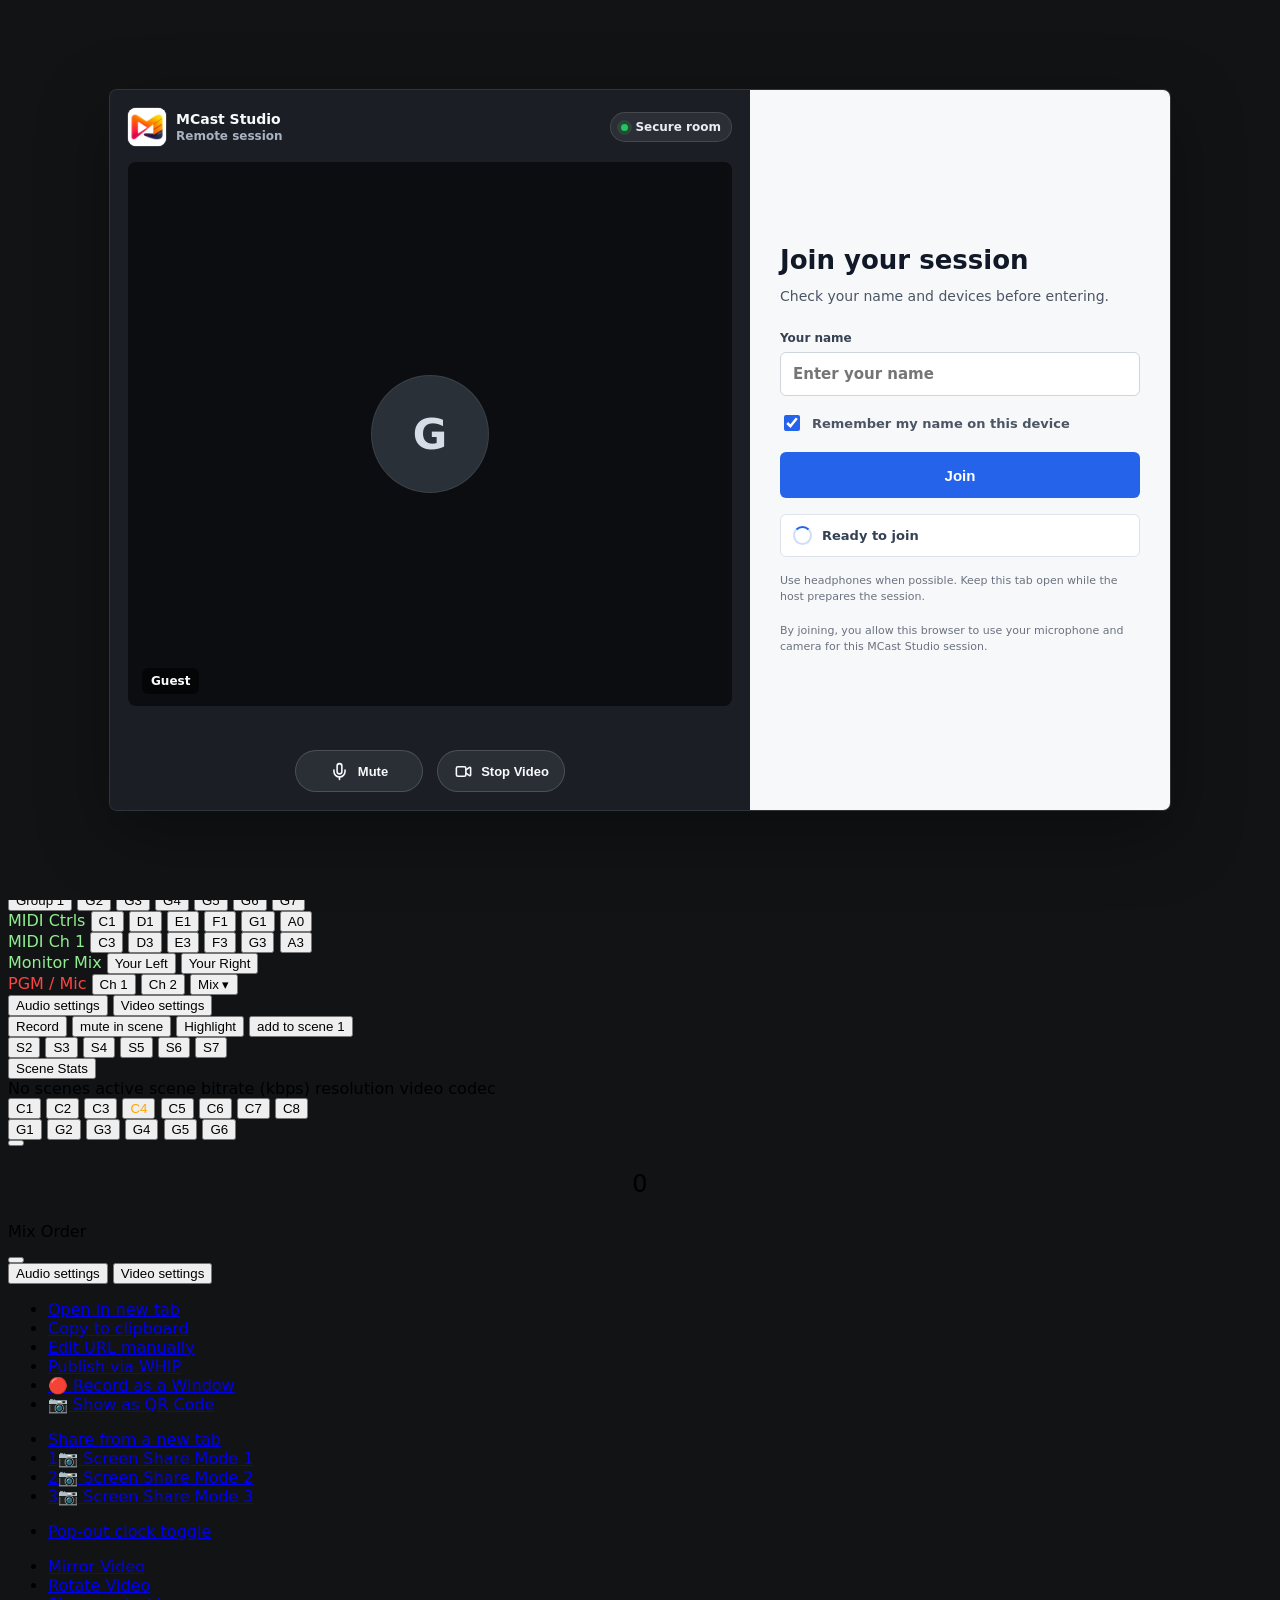
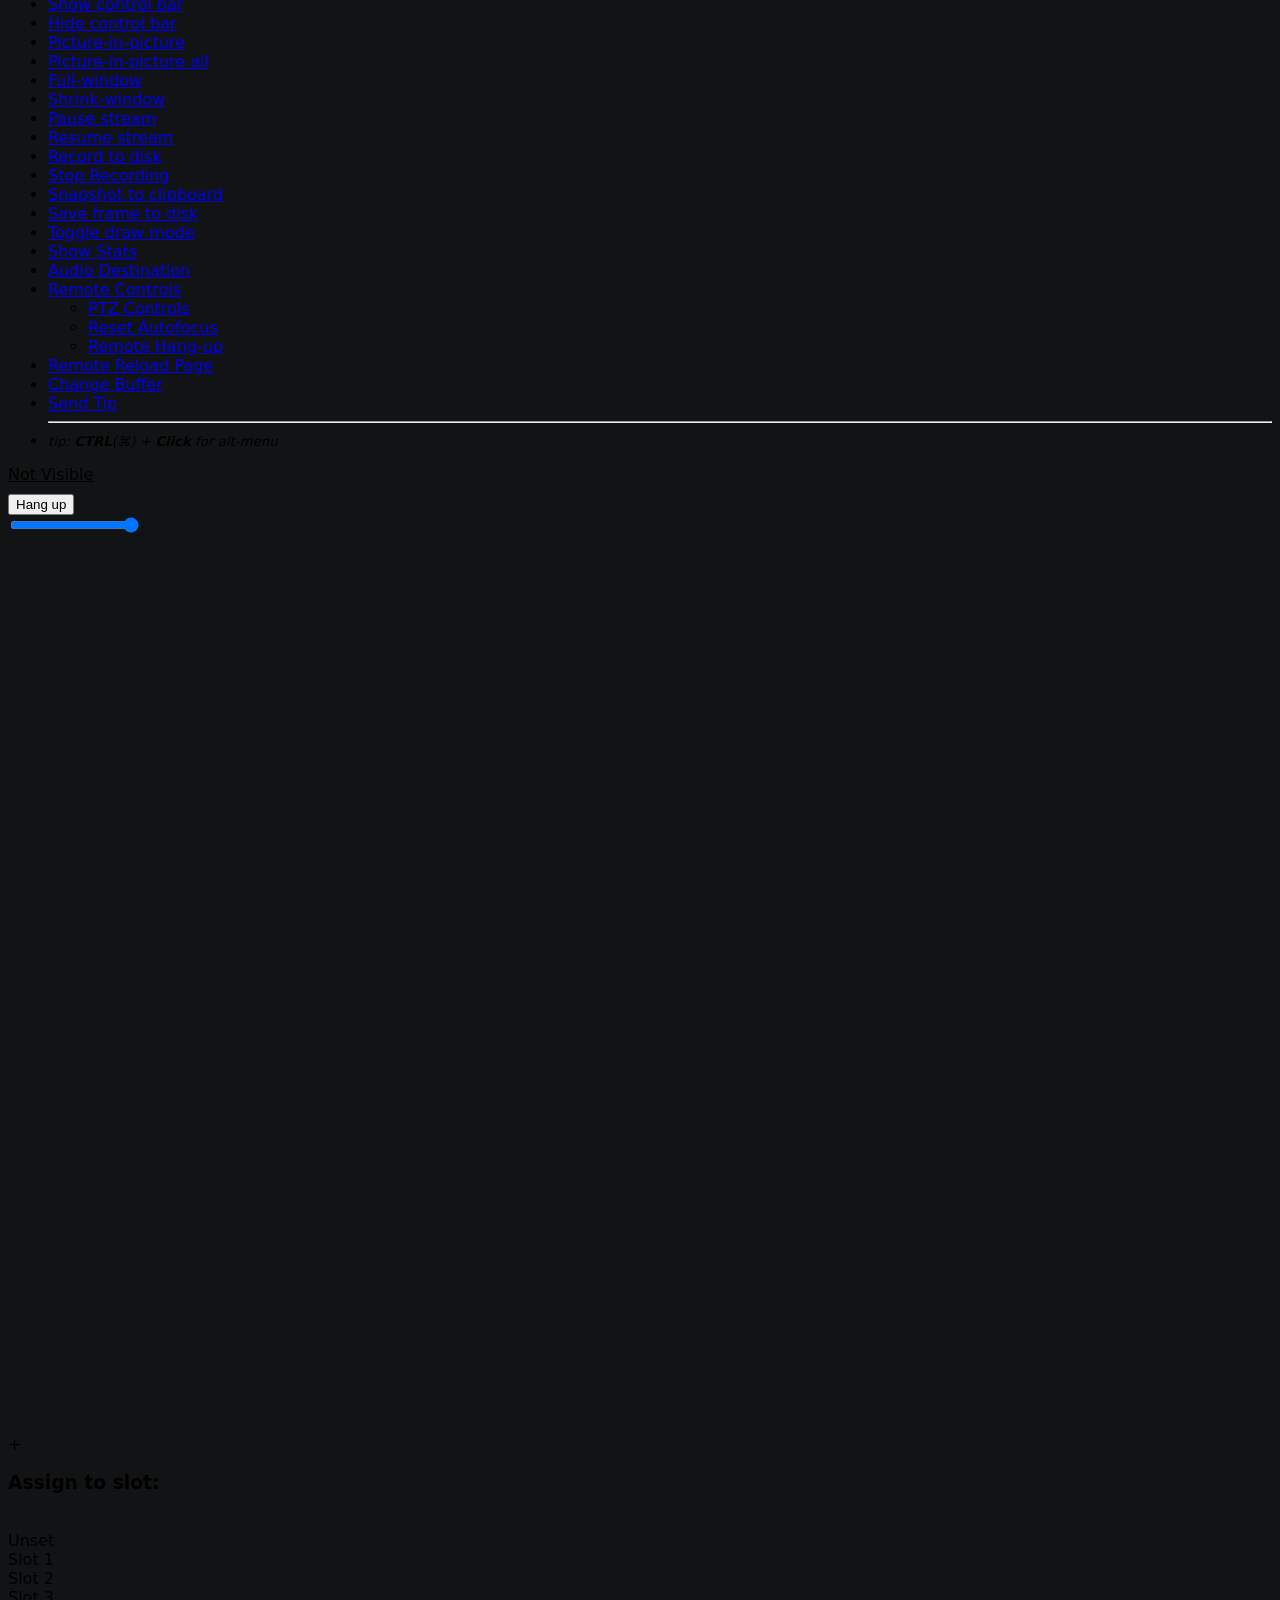
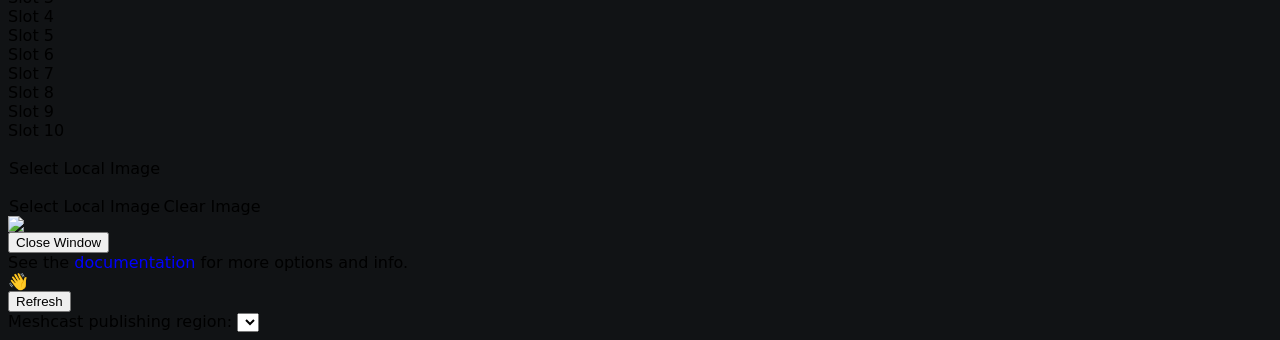
==== c/index.html @ 15474900 "Fix MCast guest prejoin media flow" ====
<html lang='en'>
	<head>
		<base href="../">
		<script type="text/javascript">
			//  MS Internet Explorer must not be given a chance to fail before I can give the user an error message.
			try {
				var msie = window.navigator.userAgent.indexOf("MSIE ");
				if (msie>0 || !!navigator.userAgent.match(/Trident.*rv\:11\./)){ // If MSIE or IE 11
					alert("Internet Explorer is not supported.\n\nPlease consider using Microsoft Edge or Google Chrome instead\n\nYou will be forwarded to the download page for MS Edge now.");
					console.error("INTERNET EXPLORER IS EVIL");
					document.write("Internet Explorer is not supported");
					window.location = "https://www.microsoft.com/edge";
				}
			} catch(e){
				console.error(e);
			}
		
		</script>
		<script>
			if (new URLSearchParams(window.location.search).has('podcast')) {
				document.write('<style>#directorlayout,#controlButtons{display:none!important}</style>');
			}
		</script>
		<style>
			html {
				background-color: #0000;
				transition: opacity .1s linear;
			}
		</style>
		<meta name="viewport" content="width=device-width, initial-scale=1.0, maximum-scale=1.0, user-scalable=no" />
		<meta content="text/html;charset=utf-8" http-equiv="Content-Type" />
		<meta content="utf-8" http-equiv="encoding" />
		<meta name="copyright" content="&copy; 2026 MCast Studio" />
		<meta name="license" content="https://github.com/steveseguin/vdo.ninja/LICENSE.md" />
		<meta name="sourcecode" content="https://github.com/gyanjarahatke-cpu/vdo.ninja" />
		<meta name="robots" content="noindex, nofollow">
		<link rel="canonical" href="https://vn.mcaststudio.com/g/">
		<link rel="manifest" href="manifest.json">
		
		<!-- Primary Meta Tags -->
		<title>MCast Studio Guest Invite</title>
		<meta id="metaTitle" name="title" content="MCast Studio Guest Invite" />
		<meta name="description" content="Join a secure MCast Studio guest room with your camera and microphone." />
		<meta name="author" content="MCast Studio" />
		
		
		<meta name="msapplication-TileColor" content="#da532c" />
		<meta name="theme-color" content="#0f131d" />
		<link rel="stylesheet" href="./main.css?ver=4040" />
		<script type="text/javascript" crossorigin="anonymous" src="./thirdparty/adapter.js"></script>
		
		<link rel="shortcut icon" href="./media/mcast-favicon-32.png" type="image/png" />
		<link id="favicon1" rel="icon" type="image/png" sizes="32x32" href="./media/mcast-favicon-32.png" />
		<link id="favicon2" rel="icon" type="image/png" sizes="16x16" href="./media/mcast-favicon-16.png" />
		<link rel="apple-touch-icon" sizes="180x180" href="./media/mcast-apple-touch-icon.png" />
		<link id="thumbnailUrl" itemprop="thumbnailUrl" href="https://vn.mcaststudio.com/media/mcast-share.jpg" />
		<link rel="alternate" type="text/markdown" href="/rawdoc.md" title="Developer and User Documentation">

		<!-- X (Twitter) Card Tags -->
		<meta name="twitter:card" content="summary_large_image">
		<meta name="twitter:title" content="MCast Studio Guest Invite">
		<meta name="twitter:description" content="Join a secure MCast Studio guest room with your camera and microphone.">
		<meta name="twitter:image" content="https://vn.mcaststudio.com/media/mcast-share.jpg">
		
		<!-- Open Graph Tags (also used by X) -->
		<meta property="og:type" content="website">
		<meta property="og:url" content="https://vn.mcaststudio.com/g/">
		<meta property="og:title" content="MCast Studio Guest Invite">
		<meta property="og:description" content="Join a secure MCast Studio guest room with your camera and microphone.">
		<meta property="og:image" content="https://vn.mcaststudio.com/media/mcast-share.jpg">
		<meta property="og:image:secure_url" content="https://vn.mcaststudio.com/media/mcast-share.jpg">
		<meta property="og:image:type" content="image/jpeg">
		<meta property="og:image:width" content="1200">
		<meta property="og:image:height" content="630">
		<meta property="og:site_name" content="MCast Studio">

		<style id="lightbox-animations" type="text/css"></style>
		
		<!-- Authentication styles -->
		<link rel="stylesheet" href="auth-styles.css">

	</head>
	<body id="main" class="main hidden" onload="main()">
		<span itemprop="image" itemscope itemtype="http://schema.org/ImageObject">
			<link itemprop="url" href="https://vn.mcaststudio.com/media/mcast-share.jpg" />
		</span>
		<link itemprop="thumbnailUrl" href="https://vn.mcaststudio.com/media/mcast-share.jpg" />
		<span itemprop="thumbnail" itemscope itemtype="http://schema.org/ImageObject">
			<link itemprop="url" href="https://vn.mcaststudio.com/media/mcast-share.jpg" />
		</span>
		<script type="text/javascript" crossorigin="anonymous"  src="./thirdparty/CodecsHandler.js?ver=29"></script>
		<script type="text/javascript" crossorigin="anonymous" src="./thirdparty/aes.js"></script>
		<script type="text/javascript" crossorigin="anonymous" src="./webrtc.js?ver=933"></script>
		<input id="zoomSlider" type="range" style="display: none;" />
		<span id="electronDragZone" style="display:none;pointer-events: none; z-index:-10; position:absolute;top:0;left:0;width:100%;height:2%;min-height:20px;"></span>
		<div id="header">
			
			<a id="logoname" href="./" style="text-decoration: none; color: white; margin: 0 2px 0px 8px;">
				<span data-translate="logo-header">
					<span id="qos">V</span>DO.Ninja 
				</span>
			</a>
			<div id="head1">
				<input type="text" autocorrect="off" autocapitalize="none" id="joinroomID" name="joinroomID" tabindex="1" size="22" placeholder="Join by Room Name here" alt="Enter a room name to join" title="Enter a room name to quick join" onkeyup="jumptoroom(event)"/>
				<button onclick="jumptoroom();" id='jumptoroomButton' role="button" aria-pressed="false" tabindex="1" alt="Join room" title="Join room" >GO</button>
			</div>
			<div id="head1a" class="hidden">
				<input type="text" autocorrect="off" autocapitalize="none" id="joinbyURL" name="joinbyURL" size="22" placeholder="Load a website URL" alt="Enter the URL to load" title="Enter the URL to load"/>
				<button onclick="jumptoURL(event)"  role="button" aria-pressed="false" alt="Load URL" title="Load URL" >Load URL</button>
			</div>
			<div id="head5" class="hidden"></div>
			<div id="head3" style="display: inline-block;" class="hidden">
				<span style="color: #888;" id="copythisurl" tabindex="1" > &nbsp; 
					<span data-translate="copy-this-url">Copy this URL into an OBS "Browser Source"</span> <i style="color: #CCC;" class="las la-long-arrow-alt-right"></i> &nbsp; 
				</span>
			</div>
			<div id="head3a" style="display: inline-block;" class="hidden">
				<a
					id="reshare"
					data-drag="1"
					onclick="copyFunction(this, event)"
					class="task grabLinks"
					data-menu="context-menu"
				></a>
				<i class="las la-paperclip" style="color: #DDD;" title="Copy link to clipboard" onclick="copyFunction(document.getElementById('reshare'), event);" onmouseover="this.style.cursor='pointer'"></i>
				<span title="Save and ask to reload the current page on next site visit" style='font-size:92%;' onclick="saveRoom(this);" onmouseover="this.style.cursor='pointer'">💾</span>
			</div>
			<div id="head9" style="display: inline-block;" class="hidden">
			
				<span id="copythisurl2"  tabindex="1" > &nbsp; 
					<span data-translate="invite-others-to-room">Invite others with</span> <i style="color: #CCC;" class="las la-long-arrow-alt-right"></i> &nbsp; 
				</span>
				
				<a
					id="inviteLinkURL"
					data-drag="1"
					onclick="copyFunction(this, event)"
					class="task grabLinks"
					data-menu="context-menu"
				></a>
			
				<i class="las la-paperclip" style="color: #DDD;" title="Copy link to clipboard" onclick="copyFunction(document.getElementById('inviteLinkURL'), event);" onmouseover="this.style.cursor='pointer'"></i>
				<span title="Save and ask to reload the current page on next site visit" style='font-size:92%;' onclick="showInviteQR();" onmouseover="this.style.cursor='pointer'"><i class="las la-qrcode" style="color: #DDD;   font-size: 160%; vertical-align: bottom;position: relative;top: 1px;" title="Show QR Code" ></i></span>
				
			</div>
			<div id="head4" style="display: inline-block;" class="hidden">
				<span>
					<span data-translate="you-are-in-the-control-center">Control center for room:</span>
					
					<div id="dirroomid" style="font-size: 140%; color: #99c; display: inline-block;"></div>
					<span id="saveRoom" onclick="saveRoom(this)" style='cursor:pointer;margin-left:10px;' title="Will remember the room, prompting you the next time you visit if you wish to load this director's room again">💾</span>
					<span id="togglePreviewMode" onclick="switchModes()" style='cursor:pointer;margin-left:2px;' title="Toggle between the director control-room view and a scene preview-mode.">🪟</span>
					<i id="meshDebugBtn" class="las la-project-diagram" onclick="openMeshVisualization()" style="cursor:pointer;margin-left:3px;color:#DDD;font-size: 130%; vertical-align: bottom;" title="Open mesh network debug visualization to see P2P connections between guests"></i>
				</span>
			</div>
			<div id="head2" class="hidden" style="display: inline-block; text-decoration: none; font-size: 60%; color: white;">
				<span data-translate="joining-room">You are in room</span>:
				<div id="roomid" style="display: inline-block;"></div>
			</div>
			<div id="head6" class="hidden" data-translate="only-director-can-hear-you">Only the director can hear you currently.</div>
			<div id="head7" class="hidden" data-translate="director-muted-you">The director has muted you.</div>
			<div id="head8" class="hidden" data-translate="director-video-muted-you">The director has disabled your camera temporarily.</div>
		</div>
		<div id="obsState" class="hidden" >ACTIVE</div>
		<div id="chatModule" class="hidden">
			<div class="chat-header">
				<span>Chat</span>
				<span>
					<a id="popOutChat" onclick="createPopoutChat();"><i class="las la-external-link-alt"></i></a>
					<a id="closeChat" onclick="toggleChat();">x</i></a>
				</span>
			</div>
			
			<div id="chatBody" class="resizable-div">
				<!-- Chat messages will be inserted here -->
			</div>
			
			<div class="chat-input-area">
				<input type="text" id="chatInput" placeholder="Enter chat message to send" onkeypress="EnterButtonChat(event)" />
				<button class="chatBarInputButton" onclick="sendChatMessage()">Send</button>
				<button onclick="toggleFileshare()"><i class="las la-file-upload"></i></button>
			</div>
			<div class="resizer"></div>
		</div>
		<div id="activeShares"></div>
		<div id="whepShareStatus" class="message-card info hidden" role="status" aria-live="polite" aria-atomic="true">
			<button id="whepShareDismiss" type="button" class="whep-share-dismiss" onclick="dismissWhepShareStatus(event)" title="Hide WHEP share status" aria-label="Hide WHEP share status">x</button>
			<h1>WHEP share active</h1>
			<p id="whepShareDescription">Advertising a WHEP source to room peers via the data channel.</p>
			<div class="whep-share-row">
				<input id="whepShareLink" type="text" readonly aria-label="Shared WHEP URL" />
				<button id="whepShareCopy" onclick="copyFunction(getById('whepShareLink'), event)">Copy</button>
				<a id="whepShareOpen" href="#" target="_blank" rel="noopener">Open</a>
			</div>
			<p id="whepShareTokenNote" class="whep-share-note hidden">Auth token: set</p>
			<p id="whepShareDataOnly" class="whep-share-note hidden">Data-only mode: no local camera or mic is being published.</p>
		</div>
		<div id="controlButtons" class="hidden">
			<div class="controlPositioning">
                <div id="subControlButtons">
					<div id="unmuteSelf" title="Hear yourself at 50% volume" alt="Hear yourself at 50% volume" aria-label="Hear Yourself" onmousedown="event.preventDefault(); event.stopPropagation();"  onclick="toggleDirectFeedback()"  tabindex="2" role="button" aria-pressed="false" onkeyup="enterPressedClick(event,this);"  class="hidden float" style="cursor: pointer;" >
                        <i id="unmuteSelftoggle" class="toggleSize las la-podcast"></i>
                    </div>
					<div id="mediafileshare" onmousedown="event.preventDefault(); event.stopPropagation();"  title="Select and stream a media file" aria-label="Stream a media file" alt="Stream a media file to others" onclick="getById('fileselector3').click();" tabindex="2" role="button" aria-pressed="false" onkeyup="enterPressedClick(event,this);"  class="float hidden" style="cursor: pointer;">
                        <i id="mediafilesharetoggle" onmousedown="event.preventDefault(); event.stopPropagation();"  class="toggleSize las la-file-video"></i>
						<input id="fileselector3" class="hidden" onchange="session.changePublishFile(this,event);" type="file" accept="video/*,audio/*,image/*" alt="Hold CTRL (or CMD) to select multiple files" title="Hold CTRL (or CMD) to select multiple files" multiple/>
                    </div>
				
                    <div id="blindAllGuests" title="Blind all guests in room (toggle)" alt="Blind all guests in room (toggle)" aria-label="Blind all guests in room" onmousedown="event.preventDefault(); event.stopPropagation();"  onclick="blindAllGuests(this, event)"  tabindex="2" role="button" aria-pressed="false" onkeyup="enterPressedClick(event,this);"  class="hidden float" style="cursor: pointer;" >
                        <i class="toggleSize las la-eye"></i>
                    </div>
                
                    <div id="queuebutton" title="Load the next guest in queue" alt="Load the next guest in queue"  aria-label="Load next guest in queue" onmousedown="event.preventDefault(); event.stopPropagation();"  onclick="nextQueue()"  tabindex="2" role="button" aria-pressed="false" onkeyup="enterPressedClick(event,this);"  class="hidden float" style="cursor: pointer;" >
                        <i id="queuetoggle" class="toggleSize las la-stream"></i>
                        <div id="queueNotification"></div>
                    </div>
                    <div id="sharefilebutton" title="Transfer any file to the group" alt="Transfer any file to the group" aria-label="Select file to transfer" onmousedown="event.preventDefault(); event.stopPropagation();"  onclick="toggleFileshare()"  tabindex="2" role="button" aria-pressed="false" onkeyup="enterPressedClick(event,this);"  class="float hidden" style="cursor: pointer;" >
                        <i id="filesharetoggle" class="toggleSize las la-file-upload"></i> 
                        <div id="transferNotification"></div>
                    </div>
                    <div id="chatbutton" title="Toggle the Chat" alt="Toggle the Chat" aria-label="Text chat" onmousedown="event.preventDefault(); event.stopPropagation();"  onclick="toggleChat()"  tabindex="2" role="button" aria-pressed="false" onkeyup="enterPressedClick(event,this);"  class="hidden float" style="cursor: pointer;" >
                        <i id="chattoggle" class="toggleSize las la-comment-alt"></i>
                        <div id="chatNotification"></div>
                    </div>
                    <div
                        id="chatlitebutton"
                        title="Toggle Social Stream Lite overlay (SHIFT-click setup, ALT/CTRL-click TTS)"
                        alt="Toggle Social Stream Lite overlay"
                        aria-label="Social Stream Lite overlay"
                        onmousedown="event.preventDefault(); event.stopPropagation();"
                        oncontextmenu="event.preventDefault(); openChatLiteSettings(); return false;"
                        onclick="toggleChatLiteOverlay(event)"
                        tabindex="2"
                        role="button"
                        aria-pressed="false"
                        onkeyup="enterPressedClick(event,this);"
                        class="hidden float"
                        style="cursor: pointer;"
                    >
                        <i id="chatlitetoggle" class="toggleSize las la-broadcast-tower"></i>
                    </div>
                    <div id="mutespeakerbutton" onmousedown="handleSpeakerButtonMouseDown(event)" alt="Toggle the speaker output." aria-label="Mute Speaker output" title="Mute the Speaker (ALT + A)" onclick="toggleSpeakerMute()"  tabindex="2" role="button" aria-pressed="false" onkeyup="enterPressedClick(event,this);"  class="hidden float" style="cursor: pointer;" >
                        <i id="mutespeakertoggle" class="toggleSize las la-volume-up" style="position: relative; top: 0.5px;"></i>
                        <div id="speakerVolumePanel" class="speaker-volume-panel hidden" role="group" aria-label="Playback volume">
                            <input id="speakerVolumeSlider" type="range" min="1" max="100" value="100" orient="vertical" aria-label="Playback volume">
                            <div id="speakerVolumeValue" class="speaker-volume-value">100%</div>
                        </div>
                    </div>
                    <div id="mutebutton" onmousedown="toggleMute(false, event);event.preventDefault(); event.stopPropagation();" data-translate="mute-the-mic" title="Mute the Mic (CTRL/⌘ + M)" alt="Mute the Mic" aria-label="Mute Microphone" ontouchstart="toggleMute(false, event);event.preventDefault(); event.stopPropagation();" tabindex="2" role="button" aria-pressed="false" onkeyup="enterPressedClick(event,this);"  class="hidden float" style="cursor: pointer;">
                        <i id="mutetoggle" class="toggleSize las la-microphone" style="position: relative; top: 0.5px;"></i>
                    </div>
                    <div id="mutevideobutton" onmousedown="event.preventDefault(); event.stopPropagation();" data-translate="disable-the-camera" title="Disable the Camera (CTRL/⌘ + B)" alt="Disable the Camera" aria-label="Mute Camera" onclick="toggleVideoMute()"   tabindex="2" role="button" aria-pressed="false" onkeyup="enterPressedClick(event,this);"  class="hidden float" style="cursor: pointer;">
                        <i id="mutevideotoggle" onmousedown="event.preventDefault(); event.stopPropagation();"  class="toggleSize las la-video"></i>
                    </div>
                    <div id="screensharebutton" onmousedown="event.preventDefault(); event.stopPropagation();"  title="Share a Screen with others" alt="Share a Screen with others" aria-label="Share a screen" onclick="screenshareTypeDecider(1)" tabindex="2" role="button" aria-pressed="false" onkeyup="enterPressedClick(event,this);"  class="float hidden task" data-menu="context-menu-screen-share" style="cursor: pointer;">
                        <i id="screensharetoggle" onmousedown="event.preventDefault(); event.stopPropagation();"  class="toggleSize las la-desktop"></i>
                    </div>
                    <div id="screenshare2button" onmousedown="event.preventDefault(); event.stopPropagation();"  title="Add a Screen Share" alt="Add a Screen Share" aria-label="Share a screen"  onclick="screenshareTypeDecider(2)" tabindex="2" role="button" aria-pressed="false" onkeyup="enterPressedClick(event,this);"  class="float hidden task" data-menu="context-menu-screen-share"  style="cursor: pointer;">
                        <i id="screenshare2toggle" onmousedown="event.preventDefault(); event.stopPropagation();"  class="toggleSize las  la-tv"></i>
                    </div>
                    <div id="screenshare3button" onmousedown="event.preventDefault(); event.stopPropagation();"  title="Share a Screen with others" alt="Add a Screen Share" aria-label="Share a screen"  onclick="screenshareTypeDecider(3)" tabindex="2" role="button" aria-pressed="false" onkeyup="enterPressedClick(event,this);"  class="float hidden task" data-menu="context-menu-screen-share"  style="cursor: pointer;">
                        <i id="screenshare3toggle" onmousedown="event.preventDefault(); event.stopPropagation();"  class="toggleSize las  la-tv"></i>
                    </div>
                    <div id="websitesharebutton" onmousedown="event.preventDefault(); event.stopPropagation();"  title="Share a website with your guests (IFRAME)" aria-label="Share a website" alt="Share a website with your guests (IFRAME)" onclick="shareWebsite(false, event)" tabindex="2" role="button" aria-pressed="false" onkeyup="enterPressedClick(event,this);"  class="float hidden" style="cursor: pointer;">
                        <i id="websitesharetoggle" onmousedown="event.preventDefault(); event.stopPropagation();"  class="toggleSize las la-window-maximize"></i>
                    </div>
                    <div id="websitesharebutton2" onmousedown="event.preventDefault(); event.stopPropagation();" title="Hold CTRL (or CMD) and click to spotlight this video" alt="Share a website as an embedded iFRAME" aria-label="Share a website" onclick="shareWebsite(false, event)" tabindex="2" role="button" aria-pressed="false" onkeyup="enterPressedClick(event,this);" class="float2 orange shake hidden" style="cursor: pointer;max-width: 200px;margin: auto;padding: 0 10px;">
                        <i onmousedown="event.preventDefault(); event.stopPropagation();" class="toggleSize las la-window-close" style="display: inline-block;"></i>
                        <div style="display: inline-block;width: 85px;line-height: 1; font-size: 0.9em; background-color: unset;box-shadow: unset;">
                            Stop Sharing Website
                        </div>
                    </div>
                    <div id="fullscreenPage" onmousedown="event.preventDefault(); event.stopPropagation();"  title="Full-screen the page" alt="Full-screen the page" aria-label="Full screen"  onclick="fullscreenPageToggle()" tabindex="2" role="button" aria-pressed="false" onkeyup="enterPressedClick(event,this);"  class="float hidden" style="cursor: pointer;">
                        <i id="fullscreenPageToggle" onmousedown="event.preventDefault(); event.stopPropagation();"  class="toggleSize las la-expand-arrows-alt"></i>
                    </div>
					<div id="PictureInPicturePage" onmousedown="event.preventDefault(); event.stopPropagation();"  title="Picture-in-Picture the video mix" alt="Picture-in-Picture the page" aria-label="Picture-in-Picture"  onclick="PictureInPicturePageToggle()" tabindex="2" role="button" aria-pressed="false" onkeyup="enterPressedClick(event,this);"  class="float hidden" style="cursor: pointer;">
                        <i id="PictureInPicturePageToggle" onmousedown="event.preventDefault(); event.stopPropagation();"  class="toggleSize las la-external-link-square-alt"></i>
                    </div>
                    <div id="flipcamerabutton" onmousedown="event.preventDefault(); event.stopPropagation();"  title="Cycle the Cameras"  onclick="cycleCameras()" class="hidden float"  tabindex="2" role="button" aria-pressed="false" onkeyup="enterPressedClick(event,this);" style="cursor: pointer;" aria-label="Cycle Cameras" alt="Cycle the Cameras">
                        <i id="settingstoggle" class="toggleSize las la-sync-alt"></i> 
                    </div>
					
					 <div id="blackoutmode" onmousedown="event.preventDefault(); event.stopPropagation();"  title="Enter black-out mode"  onclick="blackoutMode()" class="float hidden"  tabindex="2" role="button" aria-pressed="false" onkeyup="enterPressedClick(event,this);" style="cursor: pointer;" aria-label="Black out mode" alt="Enter black-out mode">
                        <i id="blackouttoggle" class="toggleSize las la-moon"></i> 
                    </div>
					
                    <div id="obscontrolbutton" onmousedown="event.preventDefault(); event.stopPropagation();"  title="OBS Remote Controller; start/stop and change scenes." onclick="toggleOBSControls();" class="hidden float"  tabindex="2" role="button" aria-pressed="false" onkeyup="enterPressedClick(event,this);" style="cursor: pointer;" aria-label="Remote OBS control menu" alt="Toggle the Remote OBS Controls Menu">
                        <i id="obscontroltoggle" class="toggleSize las la-gamepad"></i>
                    </div>
                    
                    <div id="roomsettingsbutton" onmousedown="event.preventDefault(); event.stopPropagation();"  title="Room Settings" onclick="toggleRoomSettings();" class="hidden float"  tabindex="2" role="button" aria-pressed="false" onkeyup="enterPressedClick(event,this);" style="cursor: pointer;" alt="Toggle the Room Settings Menu" aria-label="Room settings menu">
                        <i id="roomsettingstoggle" class="toggleSize las la-users-cog"></i>
                    </div>
                    
                    <div id="settingsbutton" onmousedown="event.preventDefault(); event.stopPropagation();"  title="Your audio and video Settings"  onclick="toggleSettings()" class="hidden float"  tabindex="2" role="button" aria-pressed="false" onkeyup="enterPressedClick(event,this);" style="cursor: pointer;" alt="Toggle Settings Menu" aria-label="Settings menu">
                        <i id="settingstoggle" class="toggleSize las la-cog"></i>
                    </div>
                    
                    <div id="hangupbutton"  onmousedown="event.preventDefault(); event.stopPropagation();" title="Hangup the Call" aria-label="Hang up" alt="Hangup the Call" onclick="hangup()" class="hidden float"  tabindex="2" role="button" aria-pressed="false" onkeyup="enterPressedClick(event,this);" style="cursor: pointer;" >
                        <i class="toggleSize las la-phone rotate225" aria-hidden="true"></i>
                    </div>
                    <div id="raisehandbutton" onmousedown="event.preventDefault(); event.stopPropagation();"  data-raised="0" title="Alert the host you want to speak"  aria-label="Raise hand" alt="Alert the host you want to speak" tabindex="2" role="button" aria-pressed="false" onkeyup="enterPressedClick(event,this);" onclick="raisehand()" class="hidden float" style="cursor: pointer;">
                        <i class="toggleSize las la-hand-paper" style="position: relative; right: 1px;" aria-hidden="true"></i>
                    </div>
                    
                    <div id="pptbackbutton" onmousedown="event.preventDefault(); event.stopPropagation();" title="Go back a slide" aria-label="Back a slide" alt="Go back a slide" tabindex="2" role="button" aria-pressed="false" onkeyup="enterPressedClick(event,this);" onclick="gobackSlide()" class="hidden float red" style="cursor: pointer;">
                        <i class="toggleSize las la-chevron-left" style="position: relative; right: 1px;" aria-hidden="true"></i>
                    </div>
                    <div id="pptnextbutton" onmousedown="event.preventDefault(); event.stopPropagation();" title="Next slide" aria-label="Next slide" alt="Next slide" tabindex="2" role="button" aria-pressed="false" onkeyup="enterPressedClick(event,this);" onclick="nextSlide()" class="hidden float green" style="cursor: pointer;">
                        <i class="toggleSize las la-chevron-right" style="position: relative; right: 1px;" aria-hidden="true"></i>
                    </div>
                    
                    <div id="recordLocalbutton" onmousedown="event.preventDefault(); event.stopPropagation();"  data-state="0" title="Record your stream to disk" aria-label="Record your stream to disk" alt="Record your stream to disk" tabindex="2" role="button" aria-pressed="false" onkeyup="enterPressedClick(event,this);" onclick="recordLocalVideoToggle();" class="hidden float" style="cursor: pointer;">
                        <i class="toggleSize las la-dot-circle" style="position: relative;" aria-hidden="true"></i>
                    </div>
                    <div id="sessionMarkerButton" onmousedown="event.preventDefault(); event.stopPropagation();" title="Drop a session marker" aria-label="Drop a session marker" tabindex="2" role="button" aria-pressed="false" onkeyup="enterPressedClick(event,this);" onclick="dropSessionMarker();" class="hidden float" style="cursor: pointer;">
                        <i class="toggleSize las la-map-marker-alt" style="position: relative;" aria-hidden="true"></i>
                    </div>
                    <div id="recordLocalScreenbutton" onmousedown="event.preventDefault(); event.stopPropagation();"  data-state="0" title="Stop screen share recording" aria-label="Stop screen share recording" alt="Stop screen recording" tabindex="2" role="button" aria-pressed="false" onkeyup="enterPressedClick(event,this);" onclick="recordLocalScreenStopRecord();" class="hidden float" style="cursor: pointer;">
                        <small>Stop<br>Screen<br>Record</small>
                    </div>
                    <span id="miniPerformer" style="pointer-events: auto;" class="hidden"></span>
                    <span id="rooms" class="hidden" style="padding-top:3px;padding-left:6px;pointer-events: auto;color:#fff;"></span>
                    <span id="groups" class="hidden" style="padding-top:3px;padding-left:6px;pointer-events: auto;color:#fff;text-align: center;"></span>
                    <div id="hangupbutton2" onmousedown="event.preventDefault(); event.stopPropagation();"  title="Cancel the Director's Video/Audio"  onclick="hangup2()" class="hidden float"  tabindex="2" role="button" aria-pressed="false" onkeyup="enterPressedClick(event,this);" style="cursor: pointer;" aria-label="stop publishing audio and video" alt="Disconnect Direcotor's cam">
                        <i class="toggleSize las la-phone rotate225" aria-hidden="true"></i>
                    </div>
                </div>
            </div>
			</div>
			<div id="joinRequestPanel" class="hidden">
				<div class="joinRequestHeader">
					<strong>Pending Join Requests</strong>
					<button type="button" onclick="toggleJoinRequestPanel(false)">Close</button>
				</div>
				<div id="joinRequestList"></div>
			</div>
			<span id="miniTaskBar" style="float: right; bottom: 0px;right:0; position:fixed; display:flex;">
			<div id="closedList_connectUsers" class="hidden"  onclick="getById('connectUsers').classList.remove('hidden');getById('closedList_connectUsers').classList.add('hidden');">
				<i class="las la-theater-masks"></i>
			</div>
			<div class="footer hidden" id="legal" aria-hidden="true">
				<a href="https://docs.vdo.ninja/help/privacy-and-security-details/vdo.ninja-terms-of-service" aria-hidden="true" target="_blank" alt="Terms of Service" title="Opens in new window">Terms of Service</a> | 
				<a href="https://docs.vdo.ninja/help/privacy-and-security-details/vdo.ninja-privacy-policy" aria-hidden="true" target="_blank" alt="Privacy Policy" title="Opens in new window">Privacy Policy</a> | 
				<a href="https://docs.vdo.ninja/help/privacy-and-security-details/abuse-and-child-safety" aria-hidden="true" target="_blank" alt="Report Abuse" title="Opens in new window">Report Abuse</a>
			</div>
			<span
					id="reportbutton"
					title="Submit any error logs" 
					onclick="submitDebugLog();"
					style="cursor: pointer;z-index:3;display:none;"
					class="hidden"
					role="button" 
					tabindex="3"
				>
				<i style="cursor: pointer; color: #d9e4eb; padding: 2px; margin: 2px 2px 0 0; font-size: 140%;" class="las la-bug" aria-hidden="true"></i>
			</span>
			<span
					id="helpbutton"
					title="Show help contact info" 
					onclick="warnUser('For support, please browse https://reddit.com/r/vdoninja or join the live chat on Discord at https://discord.vdo.ninja.\n\nThe Docs also contains many help guides and advanced settings, located at https://docs.vdo.ninja.\n\nTo access the video stats menu, hold CTRL (command) and Left-Click on a video. Most video issues can be fixed by using Wired Internet instead of Wi-Fi.')"
					style="cursor: pointer; display:none;"
					alt="How to Use This with OBS"
					role="button" 
					tabindex="3"
				>
				<i style="cursor: pointer;  color: #d9e4eb; padding: 2px; margin: 2px 2px 0 0; font-size: 140%;" class="las la-question-circle" aria-hidden="true"></i>
			</span>
			<span title="Language options" onclick="toggle(document.getElementById('languages'));" tabindex="3" role="button" aria-label="language options" aria-pressed="false" id="translateButton">
				<i style="cursor: pointer;color: #d9e4eb; padding: 2px; margin: 2px 2px 0 0; font-size: 140%;" class="las la-language" aria-hidden="true"></i>
			</span>
			<span title="Add to Calendar" onclick="toggle(document.getElementById('calendar'));" tabindex="3" role="button" id="calendarButton">
				<i style="cursor: pointer;  color: #d9e4eb; padding: 2px; margin: 2px 2px 0 0; font-size: 140%;" class="las la-calendar" aria-hidden="true"></i>
			</span>
		</span>
		<div id="mainmenu" class="row" style="opacity: 0;">
			<div id="container-1" title="Add Group Chat to OBS"  alt="Add Group Chat to OBS" tabindex="1" role="button" aria-pressed="false" onkeyup="enterPressedClick(event,this);" class="column columnfade pointer card" style=" overflow-y: auto;">
				
					<h2>
						<span data-translate="add-group-chat">Create a Room</span>
					</h2>
					<div class="container-inner">
						<br />
						<br />
						<span data-translate="rooms-allow-for">Rooms allow for group-chat and the tools to manage multiple guests.</span>
						<br />
						<span class="section">
							<table style="padding-bottom:0;margin-bottom:0;">
							 <tr>
								<th style="text-align:right;" class="labelLarge">
									<b>
									<span data-translate="room-name">Room Name</span>: 
									</b>
								</th>
								<th class="labelSmall"></th>
								<th style="text-align:left;" >
									<div class="labelSmall">
										<b>
											<span data-translate="room-name">Room Name</span>: 
										</b>
									</div>
									<input type="text" autocorrect="off" autocapitalize="none"  id="videoname1" placeholder="Enter a room name here" onkeydown="checkStrengthRoom(event, 'securityLevelRoom');" onchange="checkStrengthRoom(event, 'securityLevelRoom');" onkeyup="enterPressed(event, createRoom);" maxlength="30" style="max-width: 431px;width: 100%;font-size: 110%; padding: 5px;" />
									<button ontouchstart="getById('videoname1').value = session.generateRandomString();getById('securityLevelRoom').style.display='none';" onmousedown="getById('videoname1').value = session.generateRandomString();getById('securityLevelRoom').style.display='none';" title="Generate a random room name" class="randomRoomName"><i class="las la-random"></i></button>
									<div id="securityLevelRoom" style="display:none;margin-top:3px;position:relative;top:3px;font-size:0.8em;"></div>
								</th>
							</tr>
								<tr>
									<th style="text-align:right;" class="labelLarge">
										<b>
											<span data-translate="password-input-field">Password</span>:
									</b>
								</th>
								<th class="labelSmall"></th>
								<th  style="text-align:left;">
									<div class="labelSmall">
										<b>
											<span data-translate="password-input-field">Password</span>: 
										</b>
									</div>
										<input type="text" autocorrect="off" autocapitalize="none" id="passwordRoom" placeholder="Optional room password here" onkeydown="checkStrengthRoom(event, 'securityLevelRoom');" onchange="checkStrengthRoom(event, 'securityLevelRoom');"  onkeyup="enterPressed(event, createRoom);" style="max-width: 431px;width: 100%;font-size: 110%; padding: 5px;" />
										<div id="passwordRoomSSONote" style="display:none; margin-top:6px; font-size:0.85em; opacity:0.9;">SSO rooms use a managed room secret. Manual room password is disabled.</div>
									</th>
								</tr>
								<tr >
							
								<th style="text-align:right; padding: 5px; padding-top: 20px;">
									<input id="broadcastFlag" type="checkbox" title="For large group rooms, this option can reduce the load on remote guests substantially" />
								</th><th style="text-align:left;; padding-top: 20px;">
								<b>
									<span data-translate="guests-only-see-director"  style="cursor: help;" title="For large group rooms, this option can reduce the load on remote guests substantially" >The guests can see the director, but not other guests' videos</span>
								</b>
								</th>	
							</tr>
							<tr>
							
								<th style="text-align:right; padding: 5px;; padding-bottom: 20px;">
									<input id="showdirectorFlag" type="checkbox" title="The director will be visible in scenes as if a performer themselves." />
								</th><th style="text-align:left;; padding-bottom: 20px;">
								<b>
									<span data-translate="scenes-can-see-director" style="cursor: help;" title="If checked, the director can be added to scenes as if a guest. Otherwise, the director will never appear in a scene." >The director will be performing as well, appearing in group scenes</span>
								</b>
								</th>	
							</tr>
							<tr>
								<th style="text-align:right; padding: 5px;">
									
								</th>
								<th style="text-align:left;">
									<b>
										<span data-translate="default-codec-select" title="Which video codec would you want used by default?" >Preferred Video Codec:  </span> 
										<select style="font-size:1.1em" id="codecGroupFlag" type="checkbox" title="For large group rooms, this option can reduce the load on remote guests substantially" >
											<option value="default" selected>Default</option>
											<option value="vp9">VP9</option>
											<option value="h264">H264</option>
											<option value="vp8">VP8</option>
											<option value="av1">AV1</option>
										</select >
									</b>
								</th>
							</tr>
							<tr>
								<th style="text-align:right; padding: 5px; vertical-align: top;">
									<input id="useSSOForRoom" type="checkbox" onchange="toggleSSOOptions(this.checked)" title="Use SSO to manage access for this room. You will be asked to sign in.">
								</th>
								<th style="text-align:left;">
									<b>
										<span title="Use SSO to manage access for this room. As director, you will sign in first; guest access can be Public, Require SSO, or Allowlist.">Use SSO for this room</span>
									</b>
										<div id="ssoOptions" class="sso-options-panel" style="display:none;">
											<div style="margin-bottom:6px; font-weight:600;">Guest access:</div>
											<label style="display:block; margin:4px 0;">
												<input type="radio" name="ssoAccessMode" value="public" checked onclick="document.getElementById('preAllowlistRow').style.display='none'">
											<span>Public (no sign-in required for guests)</span>
										</label>
										<label style="display:block; margin:4px 0;">
											<input type="radio" name="ssoAccessMode" value="authenticated" onclick="document.getElementById('preAllowlistRow').style.display='none'">
											<span>Require SSO (guests must sign in)</span>
										</label>
										<label style="display:block; margin:4px 0;">
											<input type="radio" name="ssoAccessMode" value="allowlist" onclick="document.getElementById('preAllowlistRow').style.display='block'">
											<span>Allowlist only (specific users or emails)</span>
										</label>
										<div id="preAllowlistRow" style="display:none; margin-top:8px;">
											<label for="preAllowlistCSV" style="display:block; margin-bottom:4px;">Allowed list (comma-separated; use @handle or email:*@domain.com)</label>
											<input id="preAllowlistCSV" type="text" class="sso-options-input" placeholder="@alice, email:*@company.com">
											</div>
											<div class="sso-options-note">You can change these later in Room Settings.</div>
										</div>
										</th>
									</tr>
									<tr>
										<th style="text-align:right; padding: 5px;">
											<input id="requireApprovalForRoom" type="checkbox" title="Require the director to approve guests before they can join this room.">
										</th>
										<th style="text-align:left;">
											<b>
												<span title="Require the director to approve guests before they can join this room.">Require director approval before guests can join</span>
											</b>
										</th>
									</tr>
									</table>
							<button onclick="createRoom()"  class="gobutton gowebcam" style="width: 480px;display: block;margin: 20px auto;" alt="Enter the room as the group's director" title="You'll enter as the room's director">
								<span data-translate="enter-the-rooms-control">Enter the room's Control Center in the director's role</span>
							</button>
							<button class="roomnotes roomnotes-toggle" style="display: block;margin: auto;" onclick="toggle(document.getElementById('roomnotes'),this);">
								<span data-translate="show-tips">Show me some tips..</span>
							</button>
							
							<ul style="max-width: 500px; display: none; text-align: left;" class="roomnotes" id="roomnotes">
								<span data-translate="added-notes" >
									<i>Important Tips:</i>
									<br><br>
									<li>Disabling video sharing between guests will improve performance</li>
									<li>Invite only guests to the room that you trust.</li>
									<li>The "Recording" option is considered experimental.</li>
									<li><a href="https://params.vdo.ninja"><u>Advanced URL parameters</u></a> are available to customize rooms.</li>
								</span>
							</ul>
						</span>
						
						<span class="section hidden" id="lastSavedRoom">
							<label>A previous session was found using room: <b id="lastSavedRoomName">*UNDEFINED*</b></label>
							<button id="goToLastSavedRoom" style="width: 480px;display: block;margin:5px auto;" class="gobutton gowebcam" alt="Enter the room with the previous room settings" title="Enter director room with previous settings">Load the previous session</button>
						</span>
						
						<span class="section">
							<i data-translate="looking-to-just-chat-and-not-direct">Looking to just chat and not direct?</i>
							<button onclick="jumptoroom2()" class="gobutton gowebcam" style="width: 480px;display: block;margin: 5px auto" alt="Enter the room as the group's director" title="You'll enter as the room's director">
								<span data-translate="join-the-room-basic">Join the room as a Participant, rather than a director</span>
							</button>
						</span>
						
					</div>
					<div class="outer close">
						<div class="inner">
							<label class="labelclass">
								<span data-translate="back">Back</span>
							</label>
						</div>
					</div>
			</div>
			<div id="container-3"  title="Add your Camera to OBS" onkeyup="enterPressedClick(event,this);"  alt="Add your Camera to OBS" tabindex="1" role="button" aria-pressed="false" class="column columnfade pointer card" onclick="previewWebcam()" style=" overflow-y: auto;">
				<h2 id="add_camera">
					<span data-translate="add-your-camera">Add your Camera to OBS</span>
				</h2>
				<div class="container-inner" id="add_camera_inner">
					<br />
					<p>
						<video id="previewWebcam" class="previewWebcam task" aria-hidden="true" title="Right-click this video for additional options" data-menu="context-menu-video" oncanplay="updateStats();" controlsList="nodownload" muted autoplay playsinline ></video>
					</p>
					<div id="infof"></div>
					<button onclick="this.disabled=true;setTimeout(function(){requestBasicPermissions();},20);" id="getPermissions" style="display:none;" data-ready="false" >
						<span data-translate="ask-for-permissions">Allow Access to Camera/Microphone</span>
					</button>
					<span style="display:block;">
						<button onclick="publishWebcam(this)" title="Start streaming (Alt + s)" aria-label="Start streaming (Alt + s)" role="button" aria-pressed="false" tabindex="1" id="gowebcam" class="gowebcam" alt="Start Streaming  (Alt + s)" disabled data-audioready="false" data-ready="false" >
							<span data-translate="waiting-for-camera">Waiting for Camera to Load</span>
						</button>
					</span>
					<div id="consentWarning" class="startupWarning hidden">
						<i class="las la-exclamation-circle"></i>
						<p><span data-translate="privacy-disabled">Privacy warning: The director will be able to remotely change your camera, microphone, and URL.</span></p>
					</div>
					<div id="guestTips" style="display:none" aria-hidden="true">
						<p data-translate="for-the-best-possible-experience-make-sure">For the best possible experience, make sure</p>
						<ul class="guest-tip-list">
							<li class="guest-tip-item" data-tip-id="1" data-tip-default="true"><i class="las la-plug"></i><span data-translate="your-device-is-powered">Your device is powered</span></li>
							<li class="guest-tip-item" data-tip-id="2" data-tip-default="true"><i class="las la-ethernet"></i><span data-translate="your-connection-is-hardwired-instead-of-wifi">Your connection is hardwired instead of wifi</span></li>
							<li class="guest-tip-item" data-tip-id="3" data-tip-default="true"><i class="las la-headphones"></i><span data-translate="you-are-using-headphones-earphones">You are using headphones / earphones</span></li>
							<li class="guest-tip-item" data-tip-id="4"><i class="las la-times-circle"></i><span data-translate="close-other-video-apps">Close other video/calling apps</span></li>
							<li class="guest-tip-item" data-tip-id="5"><i class="las la-volume-mute"></i><span data-translate="use-quiet-room">Use a quiet room</span></li>
							<li class="guest-tip-item" data-tip-id="6"><i class="las la-sun"></i><span data-translate="face-good-lighting">Face a light source</span></li>
						</ul>
					</div>
					<div id="videoMenu" class="videoMenu" aria-hidden="true">
						<div class="title">
                            <i class="las la-video"></i><span data-translate="video-source"> Video Source </span>
                        </div>
						<span style="display:inline-block;padding-top: 5px;">
							<select id="videoSourceSelect" tabindex="1" title="Video source list"></select>
							<span id="gear_webcam" onclick="toggle(document.getElementById('videoSettings'));">
								<i class="las la-cog" style="font-size: 140%; vertical-align: middle;" aria-hidden="true"></i>
							</span>
						</span>
						<div id="cameraTip1" class="cameraTip hidden">
							<i class="las la-info-circle"></i>
							<p><span id="cameraTipContext1"></span></p>
						</div>
					</div>
					<br />
					<center>
						<div id="videoSettings" style="display: none;" aria-hidden="true">
							<form id="webcamquality">
								<span class="hidden">
									<input type="radio" id="4kquality" alt="2160p60 video capture" name="resolution" value="-2" />
									<label for="4kquality">
										<span data-translate="up-to-4k">4K</span>
									</label> |
								</span>
								<span class="hidden">
									<input type="radio" id="maxres" name="resolution" value="-1" />
									<label for="maxres" alt="Default video capture resolutiob">
										<span data-translate="highest-resolution">Highest</span>
									</label> |
								</span>
								<input type="radio" checked id="fullhd" alt="1080p60 video capture" name="resolution" value="0" />
								<label for="fullhd">
									<span data-translate="max-resolution">High Resolution</span>
								</label> |
								
								<input type="radio" id="halfhd" alt="720p60 video capture"  name="resolution" value="1" />
								<label for="halfhd">
									<span data-translate="balanced">Balanced</span>
								</label> |
								
								<input type="radio" id="nothd" name="resolution" alt="360p30 video capture"  value="2" />
								<label for="nothd">
									<span data-translate="smooth-cool">Smooth and Cool</span>
								</label>
								<div id="webcamstats" style="padding: 5px 0 0 0;"></div>
							</form>
						</div>
					</center>
					<div id="audioMenu" class="form-group multiselect" alt="tip: Hold CTRL (command) to select Multiple" title="tip: Hold CTRL (command) to select Multiple">
						<span class='gear_microphone hidden'>
							<input type="checkbox" id='micStereoMonoInput' alt="Mono microphone audio"  onchange="toggleMonoStereoMic(this);">Mono
						</span>
						<a id="multiselect-trigger" class="form-control multiselect-trigger" data-state="1">
							<div class="title">
								<i class="las la-microphone-alt"></i><span data-translate="select-audio-source"> Audio Source(s) </span>
								<i id='chevarrow1' class="chevron bottom" aria-hidden="true"></i>
								<div class="meter" id="meter1"></div><div class="meter2" id="meter2"></div>
							</div>
						</a>
						<ul id="audioSource" class="multiselect-contents" >
							<li>
								<input type="checkbox" id="multiselect1" name="multiselect1" style="display: none;" checked value="ZZZ" />
								<label for="multiselect1">
									<span data-translate="no-audio"> No Audio</span>
								</label>
							</li>
						</ul>
						<div id="audioTip1" class="cameraTip hidden">
							<i class="las la-info-circle"></i>
							<p><span id="audioTipContext1"></span></p>
						</div>
					</div>
					<span style="display:block;height:0;width:0;padding:0;margin:0;"></span>
					<div id="headphonesDiv" class="audioMenu hidden" aria-hidden="true">
						<div class="title">
							<i class="las la-headphones"></i><span data-translate="select-output-source"> Audio Output Destination</span><button onclick="playtone()" title="Play a sound out of the selected audio playback device" class="testtonebutton" type="button">Test</button>
						</div>
						<select id="outputSource" alt="Audio output device" ></select>
						<div id="headphoneTip1" class="cameraTip hidden">
							<i class="las la-info-circle"></i>
							<p><span id="headphoneTipContext1"></span></p>
						</div>
						<div id="audioTipSR" class="cameraTip hidden">
							<i class="las la-exclamation-circle"></i>
							<p><span id="audioTipContextSR"></span></p>
						</div>
					</div>
					<span style="display:block;height:0;width:0;padding:0;margin:0;"></span>
					<div id="avatarDiv" class="hidden" aria-hidden="true">
						<div class="title">
							<i class="las la-robot"></i><span data-translate="select-avatar-image"> Default Avatar / Placeholder Image </span>
						</div>
						<div id="selectAvatarImage" style="margin-top:10px;">
							<img src="./media/avatar.webp" crossOrigin="Anonymous" loading="lazy" id="defaultAvatar1" style="max-width:130px;max-height:73.5px;display:inline-block;margin:10px;cursor:pointer;" onclick="changeAvatarImage(event, this);"/>
							<label class="selected" id="noAvatarSelected" style="width:130px;display:inline-block;text-align: center; cursor:pointer;">
							  <i class="las la-minus-circle" style="font-size: 3em;"></i><br />No Image Selected
							  <button onclick="changeAvatarImage(event, this)" style="position: fixed; top: -100em; margin-left:10px; border:1px solid #555;"></button>
							</label>
							<label style="width:130px;display:inline-block; text-align: center; cursor:pointer;">
							  <i class="las la-hdd" style="font-size: 3em;"></i><br />Select Local Image
							  <input type="file" onchange="changeAvatarImage(event, this)" accept="image/*" style="position: fixed; top: -100em; margin-left:10px; border:1px solid #555;"> 
							</label>
						</div>
					</div>
					<span style="display:block;height:0;width:0;padding:0;margin:0;"></span>
					<div id="effectsDiv">
						<div class="title">
							<i class="las la-robot"></i>
							<span data-translate="select-digital-effect"> Digital Video Effects </span>
						</div>
						<select id="effectSelector" alt="Digital video effect options" onchange="effectsDynamicallyUpdate(event, this);">
							<option value="0" data-translate="no-effects-applied">No effects applied</option>
							<option value="3" data-translate="blurred-background">Blurred background</option>
							<option value="16">Background transparent</option>
							<option value="13" class="hidden" disabled data-translate="blurred-background-2">Blurred background 2 🧪</option>
							<option value="4" data-translate="digital-greenscreen">Digital greenscreen</option>    
							<option value="5" data-translate="virtual-background">Virtual background</option>
							<option value="6" data-translate="face-mesh" title="experimental">Face mesh (slow load) 👨‍🔬</option>
							<option value="7" data-translate="digital-zoom">Digital zoom</option>
							<option value="overlay" data-translate="overlay-image">Overlay image</option>
							<option value="anon" data-translate="anonymous-mask" title="experimental">Anonymous mask 👨‍🔬</option>
							<option value="dog" data-translate="dog-face" title="experimental">Dog ears and nose 👨‍🔬</option>
							<option value="1" disabled title='Enable the Chrome experimental features flag to use: chrome://flags/#enable-experimental-web-platform-features' class='facetracker' data-translate="face-tracker">Face Tracker</option>
						</select>
						<span data-warnSimdNotice="true" style='display:none; font-size: 140%; margin-left:10px; vertical-align: middle; cursor:pointer' title="Improve performance and quality with this tip" onclick="smdInfo();">
							<i class="las la-info-circle"></i>
						</span>
						<span data-effectsNotice="true" style='display:none; font-size: 140%; margin-left:10px; vertical-align: middle; cursor:pointer' title="Improve performance and quality with this tip" onclick="warnUser('Use a Chromium Based Browser');">
							<i class="las la-info-circle"></i>
						</span>
						
						<div id="selectImageContent" style="display:none;margin-top:10px;"></div>
						<div id="selectImageOverlay" style="display:none;margin-top:10px;"></div>
						
						<div id="selectEffectAmount" style="display:none;margin-top:10px;">
							<label for="selectEffectAmountInput" style="width: 113px;display: inline-block;">Effect Amount</label>
							<input id="selectEffectAmountInput" style="display: inline-block;width: 350px; max-width: 60%;margin:6px 0;" 
								   name="selectEffectAmountInput" title="Adjust the amount of effect applied" type="range" 
								   oninput="changeEffectAmount(event, this)" onchange="changeEffectAmount(event, this)" 
								   min="0" step="1" max="20">
						</div>
						<div id="zoomPositionControls" style="display:none;margin-top:10px;">
							<div style="margin-bottom: 10px;">
								<label for="zoomPositionX1" style="width: 113px;display: inline-block;">Horizontal Position:</label>
								<input id="zoomPositionX1" style="display: inline-block;width: 350px; max-width: 60%;margin:6px 0;" 
									   type="range" oninput="changeZoomPosition(event, this)" onchange="changeZoomPosition(event, this)" 
									   min="0" max="1" step="0.01" value="0.5">
							</div>
							<div>
								<label for="zoomPositionY1" style="width: 113px;display: inline-block;">Vertical Position:</label>
								<input id="zoomPositionY1" style="display: inline-block;width: 350px; max-width: 60%;margin:6px 0;" 
									   type="range" oninput="changeZoomPosition(event, this)" onchange="changeZoomPosition(event, this)" 
									   min="0" max="1" step="0.01" value="0.5">
							</div>
						</div>
					</div>
					<span style="display:block;height:0;width:0;padding:0;margin:0;"></span>
					<div id="addPasswordBasic">
                        <div class="title" title="Add an optional password">
                            <i class="las la-key"></i><span data-translate="add-a-password"> Add a Password</span>
                        </div>
                        <input type="text" id="passwordBasicInput" title="Enter an optional password here" placeholder="optional"/>
                    </div>
					
					<span style="display:block;height:0;width:0;padding:0;margin:0;"></span>
					<div id="rememberStreamID" class="hidden" style="display:inline-block;" title="Remember and reuse the provided stream ID on each visit">
						<br />
						<span style="display:block;height:0;width:0;padding:0;margin:0;"></span>
                        Remember Stream ID: <input type="checkbox" id="rememberStreamIDcheck" checked="true" />
                    </div>
					
					<div id="SafariWarning" class="startupWarning hidden" aria-hidden="true" title="Consider using Chrome instead of Safari">
						<i class="las la-exclamation-circle"></i>
						<p><span data-translate="use-chrome-instead">Consider using a Chromium-based browser instead.<br />
 						Safari is more prone to having audio issues</span></p>
					</div>
					
					<div id="oldiOSWarning" class="startupWarning hidden" title="Please update your version of iOS for best performance">
						<i class="las la-exclamation-circle"></i>
						<p><span data-translate="update-your-device">We've detected that you are using an old version of Apple iOS.<br /><br />Please consider updating if facing issues.</span></p>
					</div>
					
				</div>
				<div class="outer close" role="button" aria-pressed="false" title="Go back">
					<div class="inner">
						<label class="labelclass">
							<span data-translate="back">Back</span>
						</label>
					</div>
				</div>
			</div>
			<div id="container-3a"  title="Add your Microphone to OBS" onkeyup="enterPressedClick(event,this);"  alt="Add your Microphone to OBS" tabindex="1" role="button" aria-pressed="false" class="microphoneBackground column columnfade pointer card hidden" onclick="previewWebcam(true)" style=" overflow-y: auto;">
				<h2 id="add_microphone">
					<span data-translate="add-your-microphone">Add your Microphone to OBS</span>
				</h2>
				<div class="outer close" role="button" aria-pressed="false"  title="Go back">
					<div class="inner">
						<label class="labelclass">
							<span data-translate="back">Back</span>
						</label>
					</div>
				</div>
			</div>
			<div id="container-2" title="Remote Screenshare into OBS" onkeyup="enterPressedClick(event,this);"  alt="Remote Screenshare into OBS"  tabindex="1" role="button" aria-pressed="false" class="column columnfade pointer card screenshareIcon" style=" overflow-y: auto;">
				<h2 id="add_screen">
					<span data-translate="remote-screenshare-obs">Remote Screenshare into OBS</span>
				</h2>
				<div class="container-inner">
					<div class="screenshare-icon">
						<svg xmlns="http://www.w3.org/2000/svg" viewBox="0 0 240 160">
						  <rect x="40" y="20" width="160" height="100" rx="4" fill="none" stroke="#999" stroke-width="4"/>
						  <rect x="50" y="30" width="140" height="80" fill="#666" rx="2"/>
						  <path d="M100 120 L140 120 L150 140 L90 140 Z" fill="#999"/>
						  <path d="M90 60 L150 60 M140 50 L150 60 L140 70" stroke="#fff" stroke-width="3" fill="none"/>
						  <rect x="65" y="40" width="50" height="8" fill="#fff" opacity="0.6" rx="2"/>
						  <rect x="65" y="55" width="110" height="4" fill="#fff" opacity="0.3" rx="1"/>
						  <rect x="65" y="65" width="90" height="4" fill="#fff" opacity="0.3" rx="1"/>
						  <rect x="65" y="75" width="100" height="4" fill="#fff" opacity="0.3" rx="1"/>
						</svg>
					</div>
					<button class='gobutton mainScreenShareButton' class="mainScreenShareButton" alt="clilck to select you screen to share" onclick="publishScreen()">
						<span data-translate="select-screen-to-share">SELECT SCREEN TO SHARE</span>
					</button>
					<span title="Change the capture resolution. This defines what the maximum resolution the video can be encoded at. A lower resolution will be smoother." id="gear_screen" style="display: inline-block; cursor: pointer;" onclick="toggle(document.getElementById('videoSettings2'));">
						<i class="las la-cog" style="font-size: 170%; vertical-align: middle;" aria-hidden="true"></i>
					</span>
					<center>
						<span id="videoSettings2" style="display: none;">
							<form id="webcamquality2">
								<input type="radio" id="maxres2" name="resolution2" value="-1" />
								<label style="cursor:help" for="maxres2" title="Attempts to capture the same resolution that the window/display is displayed at">
									<span data-translate="highest-resolution">Highest</span>
								</label> &nbsp;&nbsp;|&nbsp;&nbsp;
							
								<input type="radio" checked id="fullhd2" name="resolution2" value="0" />
								<label style="cursor:help" for="fullhd2" title="This will capture at up to 1920x1080 resolution, but it will use up more CPU and may reduce frame rate.">
									<span data-translate="1080p-resolution">Full HD</span>
								</label> &nbsp;&nbsp;|&nbsp;&nbsp;
								
								<input type="radio" id="halfhd2" name="resolution2" value="1" />
								<label style="cursor:help" for="halfhd2" title="This will capture at a medium resolution; suitable for gaming where frame rates matter more than resolution" >
									<span data-translate="720p-balanced">Balanced</span>
								</label> &nbsp;&nbsp;|&nbsp;&nbsp;
								
								<input type="radio" id="nothd2" name="resolution2" value="2" />
								<label style="cursor:help" for="nothd2" title="This will capture at a low resolution, suitable for low powered computers or computers on poor networks">
									<span data-translate="360p-smooth-cool">Low-res</span>
								</label>
								<div id="webcamstats2"></div>
							</form>
						</span>
					</center>
					<div id="consentWarning2" class="startupWarning hidden">
						<i class="las la-exclamation-circle"></i>
						<p><span data-translate="privacy-disabled">Privacy warning: The director will be able to remotely change your camera, microphone, and URL while this page is open, if you continue.</span></p>
					</div>
					<div id="audioScreenShare1" class="audio-selector">
						<div class="title">
							<i class="las la-microphone-alt"></i>
							<span>Additional Audio Sources</span>
						</div>
						<button id="showAudioDevices" class="audio-select-btn" onclick="requestAudioStream();">
							Add Microphone Sources
						</button>
						<div id="audioDeviceList" class="audio-device-list" style="display: none;"></div>
						<div id="audioSelectError" class="error-message" style="display: none;"></div>
					</div>
					<br />
					<div id="headphonesDiv2" class="hidden">
                        <div class="title">
                            <i class="las la-headphones"></i>
                            <span data-translate="select-output-source"> Audio Output Destination: 
							</span>
							<button onclick="playtone(true)" class="testtonebutton" style="padding:3px 5px 2px 5px; margin:0; margin-left:15px; position: relative;" type="button">Test</button>
						</div>
                        <select id="outputSourceScreenshare" onclick="requestOutputAudioStream();">
							<option value="default">
								Default Device
							</option>
						</select>
					</div>
					<br /><br />
					<div class="info-box">
						<h3><i class="las la-info-circle"></i> Things to Note</h3>
						<ul>
							<li>Screen audio selection will be handled by your browser's sharing dialog</li>
							<li>Additional microphone sources can be added and will be mixed with your screen audio</li>
							<li>Quality settings affect maximum capture resolution - lower settings may be smoother</li>
							<li id="audioScreenCaptureDocs" data-translate="application-audio-capture">For application-specific audio capture, <a href="https://docs.vdo.ninja/audio" target="_blank">see here</a></li>
							<li id="audioScreenCaptureDocs2" data-translate="1080p-screen-capture-guide">For achieving 1080p60 game-capture, <a href="https://docs.vdo.ninja/guides/how-to-screen-share-in-1080p" target="_blank">see here</a></li>
						</ul>
					</div>
					<br />
				</div>
				<div class="outer close" title="Go back">
					<div class="inner">
						<label class="labelclass">
							<span data-translate="back">Back</span>
						</label>
					</div>
				</div>
			</div>
			<div id="container-4" tabindex="1" alt="Create Reusable Invite" onkeyup="enterPressedClick(event,this);" onclick="loadQR();" title="Create Reusable Invite" role="button" aria-pressed="false" class="column columnfade pointer card" style=" overflow-y: auto;">
				<h2>
					<span data-translate="create-reusable-invite">Create Reusable Invite</span>
				</h2>
				<div id="gencontent2" style="display:none; max-height: 100%;min-height: 90%;"></div>
				<div id="gencontent" class="container-inner">
					
					<br />
					<br />
					<span data-translate="here-you-can-pre-generate">Here you can pre-generate a reusable Browser Source link and a related guest invite link.</span>
					<br />
					<br />
					<p>
						<input type="text" autocorrect="off" autocapitalize="none" style="padding: 5px; font-size: 120%;" id="videoname4" onkeyup="enterPressed(event, generateQRPage);" placeholder="Give this media source a name (optional)" size="35" maxlength="70" />
						<br />
						<br />
					</p>
					<button style="padding: 20px;" class='gobutton' onclick="generateQRPage()">
						<span data-translate="generate-invite-link">GENERATE THE INVITE LINK</span>
					</button>
					<br />
					<span style="margin: 20px; max-width: 420px; text-align: left; margin: auto auto;display:block;">
						<div class="invite_setting_group">
							<h4>
								<span data-translate="quality-paramaters">Quality settings</span>
							</h4>
							<div class="invite_setting_item">
								<input type="checkbox" id="invite_bitrate" />
								<label for="invite_bitrate">
									<span data-translate="unlock-video-bitrate" title="Ideal for 1080p60 gaming, if your computer and upload are up for it" >Unlock the video bitrate (20-Mbps)</span>
								</label>
							</div>
							<div class="invite_setting_item">
								<input type="checkbox" id="invite_vp9" />
								<label for="invite_vp9">
									<span data-translate="force-vp9-video-codec" title="Better video compression and quality at the cost of increased CPU encoding load">Use the VP9 video codec</span>
								</label>
							</div>
							<div class="invite_setting_item">
								<input type="checkbox" id="invite_stereo" />
								<label for="invite_stereo">
									<span data-translate="enable-stereo-and-pro" title="Disable digital audio-effects and increase audio bitrate">Enable stereo and pro HD audio</span>
								</label>
							</div>
							<div class="invite_setting_item">
								<label for="invite_quality" data-translate="video-resolution">Target video resolution: </label>
								<select id="invite_quality" name="invite_quality">
									<option value="-1" selected>User selectable</option>
									<option value="0">1080p (high-quality)</option>
									<option value="1">720p (balanced)</option>
									<option value="2">360p (older computers)</option>
								</select>
							</div>
						</div>
						<div class="invite_setting_group">
							<h4>
								<span data-translate="general-paramaters">User options</span>
							</h4>
							<div class="invite_setting_item">
								<input type="checkbox" id="invite_effects" />
								<label for="invite_effects">
									<span data-translate="allow-effects-invite" title="The guest will be able to select digital video effects to apply.">Allow video effects to be used</span>
								</label>
							</div>
							<div class="invite_setting_item">
								<input type="checkbox" id="invite_automic" />
								<label for="invite_automic">
									<span data-translate="hide-mic-selection" title="The guest will not have a choice over audio-options">Force select the default microphone</span>
								</label>
							</div>
							<div class="invite_setting_item">
								<input type="checkbox" id="invite_hidescreen" />
								<label for="invite_hidescreen">
									<span data-translate="hide-screen-share" title="The guest will only be able to select their webcam as an option">Hide the screenshare option</span>
								</label>
							</div>
							<div class="invite_setting_item">
								<input type="checkbox" id="invite_obfuscate" />
								<label for="invite_obfuscate">
									<span data-translate="obfuscate_url" title="Encode the URL so that it's harder for a guest to modify the settings.">Obfuscate the invite URL</span>
								</label>
							</div>
							<div class="invite_setting_item">
								<span data-translate="add-a-password-to-stream" title="Add a password to make the stream inaccessible to those without the password"> Add a password:</span>
								<input type="text" autocorrect="off" autocapitalize="none" id="invite_password" placeholder="Add an optional password" />
							</div>
						</div>
						<div class="invite_setting_group">
							<h4>
								<span data-translate="interview-paramaters">Two-way chat</span>
							</h4>
							<div class="invite_setting_item">
								<input type="checkbox" id="invite_hostlink" />
								<label for="invite_hostlink">
									<span data-translate="generate-host-link" title="A link for the host speaker to chat with the guest; 2-way interview chat.">Create a link for the host speaker</span>
								</label>
							</div>
							<div class="invite_setting_item">
								<span data-translate="add-the-guest-to-a-room" title="Add the guest to a group-chat room; it will be created automatically if needed."> Add the guest to a room:</span>
								<input type="text" autocorrect="off" autocapitalize="none" id="invite_joinroom" placeholder="Enter Room name here" oninput="document.getElementById('invitegroupchat').style.display='block';" />
							</div>
							<div class="invite_setting_item">
								<span id="invitegroupchat" style="display: none;" title="Customize the room settings for this guest">
									<label for="invite_group_chat_type" data-translate="invite-group-chat-type">This room guest can:</label>
									<select id="invite_group_chat_type" name="invite_group_chat_type">
										<option value="0" selected data-translate="can-see-and-hear">Can see and hear the group chat</option>
										<option value="1" data-translate="can-hear-only">Can only hear the group chat</option>
										<option value="2" data-translate="cant-see-or-hear">Cannot hear or see the group chat</option>
									</select>
								</span>
							</div>
						</div>
						<div class="invite_setting_group_links">See the 
							<a target="_blank" href="https://docs.vdo.ninja/advanced-settings">documentation</a> for a list of all options and details.<br /><br />
							Try out the advanced <a target="_blank" href="https://invite.vdo.ninja/">invite generator</a> here as well.
						</div>
					</span>
				</div>
				<div class="outer close" role="button" aria-pressed="false">
					<div class="inner">
						<label class="labelclass">
							<span data-translate="back">Back</span>
						</label>
					</div>
				</div>
			</div>
			
			<div id="dropButton" onclick="dropDownButtonAction()" title="More Options" aria-hidden="true"><i class="las la-chevron-down" ></i></div>
			
			<div id="container-5" class="column columnfade pointer card hidden" style=" overflow-y: auto;">
				<h2><span data-translate="share-local-video-file">Stream Media File</span></h2>
				<div class="container-inner">
					
					<br /><br />
					<span data-translate="select-the-video-files-to-share">Select VIDEO, AUDIO, and/or IMAGE files to share</span><br /><br />
					<input id="fileselector" onchange="session.publishFile(this,event);" type="file" accept="video/*,audio/*,image/*" alt="Hold CTRL (or CMD) to select multiple files" title="Hold CTRL (or CMD) to select multiple files" multiple/>
					<label for="fileselector">Choose media files</label>
					<br /><br />
					<div class='warning message-card'>
						<h1>Warning</h1>
						<p>Media file streaming is still quite experimental. Please do not rely on it heavily for your productions. Feedback welcome.</p>
					</div>
					<div class='warning message-card hidden' id='chrome_warning_fileshare'>
						<h1>Chrome/Edge users</h1>
						<p>Keep this tab visible, else the video playback will stop</p>
					</div>
					<div class='warning message-card hidden' id='safari_warning_fileshare'>
						<h1>Safari Users</h1>
						<p>Safari does not support this feature. Consider Chrome or Firefox instead.</p>
					</div>
					<br /><br />
					To host a file for download, rather than for streaming, try the following instead: 
					<input id="fileselector2" onchange="session.hostFile(this,event);" multiple type="file" title="Transfer any file"/>
					<label for="fileselector2">Choose file to transfer</label>
				</div>
				
				<div class="outer close">
					<div class="inner">
						<label class="labelclass">
							<span data-translate="back">Back</span>
						</label>
					</div>
				</div>
			</div>
			
			<div id="container-6" class="column columnfade pointer card hidden" style=" overflow-y: auto;">
				<h2><span data-translate="share-website-iframe">Share Website</span></h2>
				<i style="margin-top:30px;font-size:560%;overflow:hidden;" class="largeDarkIcon las la-broadcast-tower"></i>
				<div class="container-inner">
					<br />
					<div id="previewIframe"></div>
					<br />
					<span data-translate="enter-the-website-URL-you-wish-to-share">Enter the URL website you wish to share.</span><br /><br />
					<input type="text" autocorrect="off" id="iframeURL" autocapitalize="none" style="margin:10px; border:2px solid; padding:10px; width:400px;" title="Enter an HTTPS URL" multiple/><br />
					<button onclick="previewIframe(getById('iframeURL').value);" >Preview</button> 
					<button onclick="this.innerHTML = 'Update'; session.publishIFrame(getById('iframeURL').value);" >Share</button><br />
					<div class="message-card info">
						<h1>Usage information</h1>
						<p></p>
						<ul style="text-align: left;">
						<li>Not all websites will work with this feature as some sites disallow embedding.</li>
						<li>The site will try to auto-optimize standard Youtube or Twitch links.</li>
						<li>Remote websites must be CORS/IFrame compatible with full SSL-encryption enabled.</li>
					</ul>
					</div>
				</div>
				<div class="outer close">
					<div class="inner">
						<label class="labelclass">
							<span data-translate="back">Back</span>
						</label>
					</div>
				</div>
			</div>
			
			<div id="container-18" class="column columnfade pointer card hidden" style="display:none!important; opacity:0; width:0; height:0; overflow-y: auto;">
				<h2><span data-translate="whip-in">Join Room via WHIP</span></h2>
				<i style="margin-top:30px;font-size:560%;overflow:hidden;" class="largeDarkIcon las la-broadcast-tower"></i>
				<div class="container-inner">
					<br />
					WIP || SELECT SERVER || CUSTOM MEDIAMTX || CUSTOM WHIP || GENERATE TOKEN
					|| PREVIEW HERE 
					<button onclick="previewIframe(getById('iframeURL').value);" >Refresh</button> 
					<button onclick="this.innerHTML = 'Update'; session.publishIFrame(getById('iframeURL').value);" >JOIN</button><br />
					<div class="message-card info">
						<h1>Encoder information</h1>
						<p>WHIP URL HERE</p>
						<ul style="text-align: left;">
						<li>encoder settings here</li>
						<li>encoder settings here</li>
						<li>encoder settings here</li>
					</ul>
					</div>
				</div>
				<div class="outer close">
					<div class="inner">
						<label class="labelclass">
							<span data-translate="back">Back</span>
						</label>
					</div>
				</div>
			</div>
			
			<div id="container-7" class="column columnfade pointer card hidden" style="overflow: hidden;" onclick="window.location = './speedtest.html';">
				<h2><span data-translate="run-a-speed-test">Run a Speed Test</span></h2>
				<i style="margin-top:30px;font-size:600%;overflow:hidden;" class="largeDarkIcon las la-tachometer-alt"></i>
			</div>
			
			<div id="container-8" class="column columnfade pointer card hidden" style="overflow: hidden;" onclick="window.location = './mixer.html';">
				<h2><span data-translate="try-the-mixer-out">Custom Mixed Layouts</span></h2>
				<i style="margin-top:30px;font-size:600%;overflow:hidden;" class="largeDarkIcon las la-blender"></i>
			</div>
			
			<div id="container-14" class="column columnfade pointer card hidden" style="overflow: hidden;" onclick="window.location = 'https://versus.cam';">
				<h2><span data-translate="try-out-versus-cam">Multi-Stream Monitor</span></h2>
				<i style="margin-top:30px;font-size:600%;overflow:hidden;" class="largeDarkIcon las la-gamepad"></i>
			</div>
			
			<div id="container-21" class="column columnfade pointer card hidden" style="overflow: hidden;" onclick="window.location = './?podcast';">
				<h2><span data-translate="try-the-podcast-studio">Podcast Studio</span></h2>
				<i style="margin-top:30px;font-size:600%;overflow:hidden;" class="largeDarkIcon las la-headphones"></i>
			</div>
			
			<div id="container-15" class="column columnfade pointer card hidden" style="overflow: hidden;" onclick="window.location = './comms.html';">
				<h2><span data-translate="voice-comms-app">Group Voice Comms</span></h2>
				<i style="margin-top:30px;font-size:600%;overflow:hidden;" class="largeDarkIcon las la-comments"></i>
			</div>
			
			<div id="container-20" title="Draw on a digital whiteboard and publish the output via VDO.Ninja, WHIP, or just have fun" class="column columnfade pointer card hidden" style="overflow: hidden;" onclick="window.location = './whiteboard.html';">
				<h2><span data-translate="try-the-whiteboard">Whiteboard</span></h2>
				<i style="margin-top:30px;font-size:600%;overflow:hidden;" class="largeDarkIcon las la-chalkboard"></i>
			</div>
			
			<div id="container-9" class="column columnfade pointer card hidden" style="overflow: hidden;" onclick="window.location = 'https://guides.vdo.ninja';">
				<h2><span data-translate="read-the-guides">Basic Usage Guides</span></h2>
				<i style="margin-top:30px;font-size:600%;overflow:hidden;" class="largeDarkIcon las la-book-open"></i>
			</div>
			
			<div id="container-13" class="column columnfade pointer card hidden" style="overflow: hidden;" onclick="window.location = 'https://linkgen.vdo.ninja';">
				<h2><span data-translate="wizard-link-generator">Wizard Link Generator</span></h2>
				<i style="margin-top:30px;font-size:600%;overflow:hidden;" class="largeDarkIcon las la-hat-wizard"></i>
			</div>
			
			<div id="container-10" class="column columnfade pointer card hidden" style="overflow: hidden;" onclick="window.location = 'https://docs.vdo.ninja';">
				<h2><span data-translate="get-full-documentation">Full Documentation</span></h2>
				<i style="margin-top:30px;font-size:600%;overflow:hidden;" class="largeDarkIcon las la-info"></i>
			</div>
			<div id="container-11" class="column columnfade pointer card hidden" style="overflow: hidden;" onclick="window.location = 'https://docs.vdo.ninja/steves-helper-apps/native-mobile-app-versions';">
				<h2><span data-translate="get-the-native-app">Native Mobile Apps</span></h2>
				<i style="margin-top:30px;font-size:600%;overflow:hidden;" class="largeDarkIcon las la-mobile"></i>
				<div class="container-inner">
					Loading ...
				</div>
			</div>
			<div id="container-19" class="column columnfade pointer card hidden" style="overflow: hidden;" onclick="window.location = 'https://github.vdo.ninja';">
				<h2><span data-translate="get-the-source-code">Source Code</span></h2>
				<i style="margin-top:30px;font-size:600%;overflow:hidden;" class="largeDarkIcon las la-code-branch"></i>
			</div>
			
			<div id="container-12" class="column columnfade pointer card hidden" style="overflow: hidden;" onclick="window.location = 'https://docs.vdo.ninja/getting-started/sponsor';">
				<h2><span data-translate="show-your-support">Show Your Support</span></h2>
				<i style="margin-top:30px;font-size:600%;overflow:hidden;" class="largeDarkIcon las la-heartbeat"></i>
			</div>
			
			<div id="container-17" class="column columnfade pointer card hidden" style="overflow: hidden;" onclick="window.location = './whip';">
				<h2><span data-translate="publish-via-whip">Publish via WHIP</span></h2>
				<i style="margin-top:30px;font-size:600%;overflow:hidden;" class="largeDarkIcon las la-broadcast-tower"></i>
			</div>
			
				<div id="container-16" class="column columnfade pointer card hidden" style=" overflow-y: auto;">
					<h2><span data-translate="share-whepsrc">Share via WHEP</span></h2>
					<i style="margin-top:30px;font-size:560%;overflow:hidden;" class="largeDarkIcon las la-broadcast-tower"></i>
					<div class="container-inner">
						<br />
						<span data-translate="enter-the-whep-URL-you-wish-to-share">Enter the WHEP URL you wish to share.</span><br /><br />
						<input type="url" inputmode="url" spellcheck="false" autocorrect="off" id="whepURL" autocapitalize="none" style="margin:10px; border:2px solid; padding:10px; width:400px;" title="Enter an HTTPS URL" placeholder="https://example.com/path/whep" aria-describedby="whepURLHelp whepPreviewState" oninput="handleWhepUrlInputChange(event)" /><br />
						<button id="whepPreviewToggle" onclick="toggleWhepTestPreview(event)" aria-pressed="false">Start Test Preview</button>
						<button id="whepShareStart" onclick="startWhepSharingFromInput(event)" >Start Sharing</button><br />
						<p id="whepURLHelp" class="whep-share-inline-note">Use https:// URLs. http://localhost is allowed for local testing.</p>
						<p id="whepPreviewState" class="whep-share-inline-note">Test preview is off.</p>
						<div class="message-card info">
							<h1>Usage information</h1>
							<p></p>
						<ul style="text-align: left;">
						<li>WHEP sources are expected to support multiple viewers; simulcasting will be used if possible.</li>
						<li>Remote URLs must allows cross-origin requests (CORS), along with having SSL (https).</li>
					</ul>
					</div>
				</div>
				<div class="outer close">
					<div class="inner">
						<label class="labelclass">
							<span data-translate="back">Back</span>
						</label>
					</div>
				</div>
			</div>
			
			<p></p>
			
			<div id="unexpectedPushLink" class='hidden' style="width:100%;color: white;display:block;font-size:130%;">
				<h2>If this page is unexpected, double check your links.</h2>
				<b>?push=xxx</b> links are for sending video, while <b>?view=xxx</b> links are for viewing.
			</div>
			
			<div id="info" class="fullcolumn columnfade">
				<center>
					<div class="infoblob">
						<span data-translate="info-blob">
							<h2>What is VDO.Ninja</h2>
							<br />
							<li>100% <b>free</b>; no downloads; no personal data collection; no sign-in</li>
							<li>Bring live video from your smartphone, remote computer, or friends directly into OBS or other studio software.</li>
							<li>We use cutting edge Peer-to-Peer forwarding technology that offers privacy and ultra-low latency</li>
							<br />
							<li>Youtube video 
								<i class="lab la-youtube"></i>
								<a title="Open a YouTube video demoing the basics of VDO.Ninja" href="https://www.youtube.com/watch?v=QaA_6aOP9z8&list=PLWodc2tCfAH1l_LDvEyxEqFf42hOBKqQM&index=1" alt="Youtube video demoing VDO.Ninja">Demoing it here</a>
							</li>
							
							<br />
							<i>
								<a href="https://docs.vdo.ninja/common-errors-and-known-issues/known-issues" title="For a list of common or known issues, click here" target="_blank"><span style="color: red;">Known issues:</span></a>
							</i>
							<br />
							<li>
								If the video fails to load in OBS Studio, where the browser source remains blank, try disabling hardware-acceleration or 
								<a href="https://docs.vdo.ninja/common-errors-and-known-issues/obs.ninja-doesnt-show-up-in-obs-or-is-choppy" title="Click to link out to the VDO.Ninja help guide for common OBS Studio problems" target="_blank">refer to this help guide</a> for more.
							</li>
							<br />
							<h4>
								<span style="color:#daad09;">Welcome to VDO Ninja! We've rebranded!  Nothing else is changing and we're staying 100% free.</span>
							</h4>
							<br />
							<span title="Made in Canada">🌱</span> Site last updated on May 10th. Development <a target="_blank" title="Open a page with recent VDO.Ninja development and feature updates" href="https://updates.vdo.ninja/">updates are here.</a> 
							<br />
							<br />
							<h3>
							   🛠 For support, join the <a href="https://discord.vdo.ninja" target="_blank">Discord <i class="lab la-discord"></i></a> or see the <a href="https://www.reddit.com/r/VDONinja/" target="_blank">sub-reddit <i class="lab la-reddit-alien"></i></a>. The <a href="https://docs.vdo.ninja/" target="_blank">documentation is here</a> and my personal email is <i>steve@seguin.email</i>
							</h3> 
							<a href="https://docs.vdo.ninja/steves-helper-apps/native-mobile-app-versions" target="_blank">
						</span>
					</div>
				</center>
			</div>
			<form method="post" onsubmit="setFormSubmitting()" style="display: none;" aria-hidden="true">
				<input type="submit" />
			</form>
			<div id="credits" class="footer" aria-hidden="true">
				<a href="https://docs.vdo.ninja/help/privacy-and-security-details/vdo.ninja-terms-of-service" aria-hidden="true" target="_blank" alt="Terms of Service" title="Opens in new window">Terms of Service</a> | 
				<a href="https://docs.vdo.ninja/help/privacy-and-security-details/vdo.ninja-privacy-policy" aria-hidden="true" target="_blank" alt="Privacy Policy" title="Opens in new window">Privacy Policy</a>
			</div>
		</div>
		<div id="directorlayout" class="hidden directorsgrid">
			<div id="roomHeader" style="display:none">
				<div  class="hideLinksClass">
					<span style='color:white' id="directorLinksButton" onclick="hideDirectorinvites(this);">
						<i class="las la-caret-down"></i><span data-translate="hide-the-links"> LINKS (GUEST INVITES & SCENES)</span>
					</span>
					<span id="help_directors_room" style='float: right;color:white;text-align: right;' onclick="toggle(getById('roomnotes2'),this,false);">
						<i class="las la-question-circle"></i> <span data-translate="click-here-for-help">Click Here for a quick overview and help</span>
					</span>
				</div>
				<div id='roomnotes2' style='max-width:1191px;display:none;padding:0 0 0 10px;' >
					<span style='color:#CCC;' data-translate='welcome-to-control-room'>
						<b>Welcome. This is the director's control-room for the group-chat.</b><br /><br />
						You can host a group chat with friends using a room. Share the blue link to invite guests who will join the chat automatically.
						<br /><br />
						<span style='color:red'>Known Limitations with Group Rooms:</span><br />
						<li>A group room can handle up to around 30 guests, depending on numerous factors, including CPU and available bandwidth of all guests in the room. To achieve more than around 7-guests though, you will likely want to <a href="https://www.youtube.com/watch?v=bpRa8-UYCGc" title="Youtube Video demoing how to do this">disable video sharing between guests</a>. Using &broadcast, &roombitrate=0 or &novideo are options there.</li>
						
						<li>Videos will appear of low quality on purpose for guests and director; this is to save bandwidth and CPU resources. It will be high-quality within OBS still though.</li>
						
						<li>The state of the scenes, such as which videos are active in a scene, are lost when the director resets the control-room or the scene.</li>
						<br />
						Further Notes:<br /><br />
						<li>Links to Solo-views of each guest video are offered under videos as they load. These can be used within an OBS Browser Source.</li>
						<li>You can use the auto-mixing Group Scenes, the green links, to auto arrange multiple videos for you in OBS.</li>
						<li>You can use this control room to record isolated video or audio streams, but it is an experimental feature still.</li>
						<li>If you transfer a guest from one room to another, they won't know which room they have been transferred to.</li>
						<li>OBS will see a guest's video in high-quality; the default video bitrate is 2500kbps. Setting higher bitrates will improve motion.</li>
						<li>VP8 is typically the default video codec, but using &codec=vp9 or &codec=h264 as a URL in OBS can help to reduce corrupted video puke issues.</li>
						<li>&stereo=2 can be added to guests to turn off audio effects, such as echo cancellation and noise-reduction.</li>
						<li>https://invite.cam is a free service provided that can help obfuscuate the URL parameters of an invite link given to guests.</li>
						<li>Adding &showonly=SOME_OBS_VIRTUALCAM to the guest invite links allows for only a single video to be seen by the guests; this can be output of the OBS Virtual Camera for example</li>
						<br />
						
						For advanced URL options and parameters, <a href="https://docs.vdo.ninja/advanced-settings">see the Wiki.</a>
					</span>
				</div>
			</div><div class='directorContainer half' id='directorLinks1' style='display:none;margin-top:0;'>
				<div class='directorBlock'>
					<h2 title="Invite a guest or camera source to publish into the group room" style="margin-top: 5px;"><i class="las la-video director-link-icons" ></i><span data-translate="invite-a-guest">INVITE A GUEST</span></h2>
					<span style="margin:5px; line-height: 1.6;" data-translate='invite-users-to-join'>Guests can use the link to join the group room</span>
					<a onclick='copyFunction(this,event)' id="director_block_1" class='task grabLinks' data-menu="context-menu" style='cursor:copy;background-color: #0003;'></a>
					<span style="display:block;">
						<span style="bottom: 0; margin: 22px 0 0 10px;  position: relative; display:inline-block; max-width:40%;">
							<label class="switch" title="If disabled, the invited guest will not be able to see or hear anyone in the room.">
							<input type="checkbox" checked data-param="&do" onchange="updateLinkInverse(1,this);saveDirectorSettings();">
							<span class="slider"></span>
						</label>
							<span data-translate="guests-hear-others" style="line-height:0;position:relative;top:-3px;">Guests hear others</span>
						</span>
						<button class='pull-right' onclick='copyFunction(getById("director_block_1"),event)'><i class='las la-copy'></i><span data-translate="copy-link">Copy link</span></button>
						<button class='pull-right' id="showCustomizerButton1"  onclick='showCustomizer(1,this)'><i class='las la-tools'></i><span data-translate="customize">Customize</span></button>
					<span>
				</div>
			</div><div class='directorContainer half' id='directorLinks2' style='display:none;margin-top:0;'>
				<div class='directorBlock' style="background-color: var(--green-accent);" >
					<h2 title="Use this link in the OBS Browser Source to capture the video or audio" style="margin-left: 1px;margin-top: 5px;"><i class="las la-th-large director-link-icons" style="margin-right: 6px;" ></i> <span data-translate="capture-a-group-scene">CAPTURE A GROUP SCENE</span></h2>
					<span style="margin:5px; line-height: 1.6;" data-translate='this-is-obs-browser-source-link'>Use in OBS or other studio software to capture the group video mix</span>
					<a onclick='copyFunction(this,event)'  data-drag="1" draggable="true"  id="director_block_3" data-menu="context-menu" class='task grabLinks publish' style='cursor:grab;background-color: #0003;'></a>
					<span style="display:block;">
						<span style="bottom: 0; margin: 22px 0 0 10px;  position: relative; display:inline-block; max-width:40%;">
							<label class="switch" title="If disabled, you must manually add a video to a scene for it to appear.">
							<input type="checkbox" checked data-param="&scene" onchange="updateLinkScene(3,this);saveDirectorSettings();">
							<span class="slider"></span>
						</label>
							<span data-translate="auto-add-guests" style="line-height:0;position:relative;top:-3px;">Auto-add guests</span>
						</span>
						<button class='pull-right' style='font-size:1.15em' onclick='copyFunction(getById("director_block_3"),event)'><i class='las la-copy'></i><span data-translate="copy-link">Copy link</span></button>
						<button class='pull-right' style='font-size:1.15em' id="showCustomizerButton3"  onclick='showCustomizer(3,this)'><i class='las la-tools'></i><span data-translate="customize">Customize</span></button>
					<span>
				</div>
			</div><div class='directorContainer' id="customizeLinks" style='display:none;margin-top:0;padding-top:15px'>
				<div class='directorBlock director-customizer-scroll' id="customizeLinks1" style='display:none;margin-top:0;padding-bottom:0;'>
					<div style="display:inline-block;margin-top: 12px;   position: relative;  margin-right:10px;">
						<label class="switch" title="Disables Echo Cancellation and improves audio quality">
						<input type="checkbox" data-param="&s" onchange="updateLink(1,this);">
						<span class="slider"></span>
						</label><span class="tooltip" style='cursor: help;position:relative;bottom:2px;font-family:"Noto Color Emoji", "Apple Color Emoji", "Segoe UI Emoji", Times, Symbola, Aegyptus, Code2000, Code2001, Code2002, Musica, serif, LastResort;'>⚠<span class="tooltiptext" style="width: 16em;">This can cause guests to be too quiet or have feedback/echo issues</span></span> <span data-translate="pro-audio-mode">Pro-audio mode</span>
						<br />
						<label class="switch" title="Audio-only sources are visually hidden from scenes">
						  <input type="checkbox" data-param="&st" onchange="updateLink(1,this);">
						  <span class="slider"></span>
						</label>
						<span data-translate="hide-audio-only-sources">Hide audio-only sources</span>
						<br />
						
						<label class="switch" title="Allow for remote stat monitoring via the monitoring tool">
						  <input type="checkbox" data-param="&remote" onchange="updateLink(1,this);">
						  <span class="slider"></span>
						</label>
						<span data-translate="remote-monitoring">Remote Monitoring</span>
						<br />
						
						<label class="switch" title="The guest will be asked if they want to reload the previous link when revisiting">
						  <input type="checkbox" data-param="&sticky" onchange="updateLink(1,this);">
						  <span class="slider"></span>
						</label>
						<span data-translate="invite-saved-to-cookie">Invite saved to cookie</span>
						<br />
						
						<label class="switch" title="Guest will be prompted to enter a Display Name">
						  <input type="checkbox" data-param="&l" onchange="updateLink(1,this);">
						  <span class="slider"></span>
						</label>
						<span data-translate="ask-for-display-name">Ask for display name</span>
						<br />
						<label class="switch" title="Display Names will be shown in the bottom-left corner of videos">
						  <input type="checkbox" data-param="&sl" onchange="updateLink(1,this);">
						  <span class="slider"></span>
						</label>
						<span data-translate="show-display-names">Show display names</span>
						<br />
						<label class="switch" title="Guests not actively speaking will be hidden">
						  <input type="checkbox" data-param="&sas" onchange="updateLink(1,this);">
						  <span class="slider"></span>
						</label>
						<span data-translate="show-active-speaker">Show active speakers</span>
						<br />
						<label class="switch" title="Show a custom welcome message to the joining guest of this invite link">
						  <input type="checkbox" data-param="&welcome" onchange="updateLinkWelcome(1,this);">
						  <span class="slider"></span>
						</label>
						<span data-translate="show-welcome-message">Show welcome message</span>
						<br />
						<label class="switch" title="Show fullscreen button on the guest control bar">
						  <input type="checkbox" data-param="&fsb" onchange="updateLink(1,this);">
						  <span class="slider"></span>
						</label>
						<span data-translate="show-fullscreen-button">Show fullscreen button</span>
						
					</div>
					<div  style="display:inline-block;margin-top: 12px; position: relative; margin-right:10px;">
						<label class="switch" title="Request 1080p60 from the Guest instead of 720p60, if possible">
						  <input type="checkbox" data-param="&q" onchange="updateLink(1,this);">
						  <span class="slider"></span>
						</label>
						<span class="tooltip" style='cursor: help;position:relative;bottom:2px;font-family:"Noto Color Emoji", "Apple Color Emoji", "Segoe UI Emoji", Times, Symbola, Aegyptus, Code2000, Code2001, Code2002, Musica, serif, LastResort;'>⚠<span class="tooltiptext">This can cause video playback to lag</span></span><span data-translate="1080p60-if-available">1080p60 Video if Available</span>
						<br />
						<label class="switch" title="The default microphone will be pre-selected for the guest">
						  <input type="checkbox" data-param="&ad" onchange="updateLink(1,this);">
						  <span class="slider"></span>
						</label>
						<span data-translate="auto-select-microphone">Auto-select default microphone</span>
						<br />
						<label class="switch" title="The default camera device will selected automatically">
						  <input type="checkbox" id="vd1toggle" data-param="&vd" onchange="if(getById('vd0toggle').checked){getById('vd0toggle').checked=false;updateLink(1,getById('vd0toggle'));} updateLink(1,this);">
						  <span class="slider"></span>
						</label>
						<span data-translate="auto-select-camera">Auto-select default camera</span>
						<br />
						<label class="switch" title="The camera will load in a default safe-mode that may work if other modes fail.">
						  <input type="checkbox" data-param="&safemode" onchange="updateLink(1,this);">
						  <span class="slider"></span>
						</label>
						<span data-translate="compatibility-mode">Compatibility mode</span>
						<br />
						<label class="switch" title="The guest won't have access to changing camera settings or screenshare">
						  <input type="checkbox" data-param="&ns" onchange="updateLink(1,this);">
						  <span class="slider"></span>
						</label>
						<span data-translate="hide-setting-buttons">Hide settings button</span>
						<br />
						<label class="switch" title="Hide file sharing from guests">
						  <input type="checkbox" data-param="&nofileshare" onchange="updateLink(1,this);">
						  <span class="slider"></span>
						</label>
						<span data-translate="hide-file-sharing">Hide file sharing</span>
						<br />
						<label class="switch" title="Hide screen share controls and tiles">
						  <input type="checkbox" data-param="&hidescreenshare" onchange="updateLink(1,this);">
						  <span class="slider"></span>
						</label>
						<span data-translate="hide-screen-share">Hide screen share</span>
						<br />
						<label class="switch" title="Allow the guest to select an avatar image for when they hide their camera">
						  <input type="checkbox" data-param="&avatar" onchange="updateLink(1,this);">
						  <span class="slider"></span>
						</label>
						<span data-translate="avatar-selection">Can select an Avatar image</span>
						<br />
						<label class="switch" title="Allow the guests to pick a virtual backscreen effect">
						  <input type="checkbox" data-param="&effects" onchange="updateLink(1,this);">
						  <span class="slider"></span>
						</label>
						<span class="tooltip" style='cursor: help;position:relative;bottom:2px;font-family:"Noto Color Emoji", "Apple Color Emoji", "Segoe UI Emoji", Times, Symbola, Aegyptus, Code2000, Code2001, Code2002, Musica, serif, LastResort;'>⚠<span class="tooltiptext">Uses more CPU and freezes the video if the guest doesn't keep the tab visible.</span></span> <span data-translate="virtual-backgrounds">Virtual backgrounds</span>
						
						<br />
						<label class="switch" title="Disable animated transitions during video mixing">
						  <input type="checkbox" data-param="&animate=0" onchange="updateLink(1,this);">
						  <span class="slider"></span>
						</label>
						<span data-translate="disable-animated-mixing">Disable animations</span>
						
						<br />
						<label class="switch" title="This mode encodes the video and audio into chunks, which are shared with multiple viewers. Limited browser support. Can potentially reduce CPU and improve video quality, but will rely on a buffer.">
						  <input type="checkbox" data-param="&chunked=500" onchange="updateLink(1,this);">
						  <span class="slider"></span>
						</label>
						<span class="tooltip" style='cursor: help;position:relative;bottom:2px;font-family:"Noto Color Emoji", "Apple Color Emoji", "Segoe UI Emoji", Times, Symbola, Aegyptus, Code2000, Code2001, Code2002, Musica, serif, LastResort;'>⚠<span class="tooltiptext">Pretty experimental and limited browser support, though relatively low CPU usage.</span></span>
						<span data-translate="chunked-mode">P2P Chunked-mode</span>
						
					</div>
					<div  style="display:inline-block;margin-top: 12px; position: relative; margin-right:10px;">
						<label class="switch" title="Increase video quality that guests in room see.">
						  <input type="checkbox" data-param="&trb=2000" onchange="updateLink(1,this);">
						  <span class="slider"></span>
						</label>
						<span class="tooltip" style='cursor: help;position:relative;bottom:2px;font-family:"Noto Color Emoji", "Apple Color Emoji", "Segoe UI Emoji", Times, Symbola, Aegyptus, Code2000, Code2001, Code2002, Musica, serif, LastResort;'>⚠<span class="tooltiptext"><span data-translate="powerful-computers-only">Only use with powerful computers and small groups!!</span></span></span> <span data-translate="guests-see-HD-video">Guests see HD video</span>
						<br />
						<label class="switch" title="The guest will not see their own self-preview after joining">
						  <input type="checkbox" data-param="&np" onchange="updateLink(1,this);">
						  <span class="slider"></span>
						</label>
						<span data-translate="no-self-preview">Disable self-preview</span>
						<br />
						<label class="switch" title="Guests will have an option to poke the Director by pressing a button">
						  <input type="checkbox" data-param="&hand" onchange="updateLink(1,this);">
						  <span class="slider"></span>
						</label>
						<span data-translate="raise-hand-button">Display 'raise-hand' button</span>
						<br />
						<label class="switch" title="Add an audio compressor to the guest's microphone">
						  <input type="checkbox" data-param="&comp" onchange="updateLink(1,this);">
						  <span class="slider"></span>
						</label>
						<span data-translate="enable-compressor">Enable audio compressor</span>
						<br />
						<label class="switch" title="Add an Equalizer to the guest's microphone that the director can control">
						  <input type="checkbox" data-param="&eq" onchange="updateLink(1,this);">
						  <span class="slider"></span>
						</label>
						<span data-translate="enable-equalizer">Enable equalizer as option</span>
						<br />
						<label class="switch" title="Show some prep suggestions to the guests on connect">
						  <input type="checkbox" data-param="&tips" onchange="updateLink(1,this);">
						  <span class="slider"></span>
						</label>
						<span data-translate="show-guest-tips">Show guest setup tips</span>
						<br />
						<label class="switch" title="Have screen-shares stream ID's use a predictable prefixed value instead of a random one.">
						  <input type="checkbox" data-param="&ssid" onchange="updateLink(1,this);">
						  <span class="slider"></span>
						</label>
						<span data-translate="prefix-screenshare">Prefix screenshare IDs</span>	
						<br />
						<label class="switch" title="Bias screen shares toward sharper text">
						  <input type="checkbox" data-param="&sharperscreen" onchange="updateLink(1,this);">
						  <span class="slider"></span>
						</label>
						<span data-translate="sharper-screen-share">Sharper screen share</span>
						<br />
						<label class="switch" title="Request a higher screen-share bitrate">
						  <input type="checkbox" data-param="&screensharebitrate=3500" onchange="updateLink(1,this);">
						  <span class="slider"></span>
						</label>
						<span data-translate="screen-share-bitrate">Screen share bitrate</span>
						<br />
						<label class="switch" title="Request 30 FPS for screen share">
						  <input type="checkbox" data-param="&screensharefps=30" onchange="updateLink(1,this);">
						  <span class="slider"></span>
						</label>
						<span data-translate="screen-share-30fps">30 FPS screen share</span>
						<br />
						<label class="switch" title="Show only the screen share feed">
						  <input type="checkbox" data-param="&screensharevideoonly" onchange="updateLink(1,this);">
						  <span class="slider"></span>
						</label>
						<span data-translate="screen-share-only">Screen share only</span>
					</div>
					<div  style="display:inline-block;margin-top: 12px; position: relative; ">

						<label class="switch" title="Use Meshcast servers to restream video data from this guest to its viewers, reducing the CPU and upload load in some cases. Will increase latency a bit.">
						  <input type="checkbox" data-param="&meshcast" onchange="updateLink(1,this);">
						  <span class="slider"></span>
						</label>
						<span class="tooltip" style='cursor: help;position:relative;bottom:2px;font-family:"Noto Color Emoji", "Apple Color Emoji", "Segoe UI Emoji", Times, Symbola, Aegyptus, Code2000, Code2001, Code2002, Musica, serif, LastResort;'>⚠<span class="tooltiptext">Uses a server to restream data, rather than p2p.</span></span>
						<span data-translate="meshcast-mode">Stream via server</span>
						
						<br />
						<label class="switch" title="The guest's self-video preview will appear tiny in the top right">
						  <input type="checkbox" data-param="&mini" onchange="updateLink(1,this);">
						  <span class="slider"></span>
						</label>
						<span data-translate="mini-self-preview">Mini self-preview</span>
						
						<br />
						<label class="switch" title="Show an ovelaid grid on the guest's preview video to help with self-centering of the guest.">
						  <input type="checkbox" data-param="&grid" onchange="updateLink(1,this);">
						  <span class="slider"></span>
						</label>
						<span data-translate="rule-of-thirds">Show rule-of-thirds grid</span>
						
						<br />
						<label class="switch" title="Guests receive only the director">
						  <input type="checkbox" data-param="&directoronly" onchange="updateLink(1,this);">
						  <span class="slider"></span>
						</label>
						<span data-translate="director-only-guests">Director-only guests</span>

						<br />
						<label class="switch" title="The guest can only see the Director's video, if provided">
						  <input type="checkbox" data-param="&broadcast" id="broadcastSlider" onchange="updateLink(1,this);">
						  <span class="slider"></span>
						</label>
						📡<span data-translate="only-see-director-feed">Only see the director's video</span>
						<br />
						<label class="switch" title="The guest's microphone will be muted on joining. They can unmute themselves.">
						  <input type="checkbox" data-param="&m" onchange="updateLink(1,this);">
						  <span class="slider"></span>
						</label>
						<span data-translate="mute-microphone-by-default">Muted; guest can unmute</span>
						<br />
						<label class="switch" title="Have the guest join muted, so only the director can Unmute the guest.">
						  <input type="checkbox" data-param="&g=0" onchange="updateLink(1,this);">
						  <span class="slider"></span>
						</label>
						<span data-translate="unmute-by-director-only">Muted; director can unmute</span>
						<br />
						<label class="switch" title="Let the guest choose audio-only joining">
						  <input type="checkbox" data-param="&miconlyoption" onchange="updateLink(1,this);">
						  <span class="slider"></span>
						</label>
						<span data-translate="mic-only-option">Mic-only option</span>
						<br />
						<label class="switch" title="Guest camera starts muted">
						  <input type="checkbox" data-param="&videomute" onchange="updateLink(1,this);">
						  <span class="slider"></span>
						</label>
						<span data-translate="camera-muted-on-join">Camera muted on join</span>
						<br />
						<label class="switch" title="The guest will not be asked for a video device on connection">
						  <input type="checkbox" id="vd0toggle" data-param="&vd=0" onchange="if(getById('vd1toggle').checked){getById('vd1toggle').checked=false;updateLink(1,getById('vd1toggle'));} updateLink(1,this);">
						  <span class="slider"></span>
						</label>
						<span data-translate="guest-joins-with-no-camera">Guest joins with no camera</span>
						<br />
						<label class="switch" title="Make the invite URL encoded, so parameters are harder to tinker with by guests. This also debrands the interface and gives it a new domain name.">
						  <input type="checkbox" data-param="" id="obfuscate_director_1" onchange="updateLink(1,this);">
						  <span class="slider"></span>
						</label>
						<span data-translate="obfuscate-link">Obfuscate with Invite.cam</span>
					</div>
				</div><div class='directorBlock director-customizer-scroll' id="customizeLinks3" style='display:none;margin-top:5px;padding-bottom:0;'>
					<div  style="display:inline-block; position: relative; margin-right:10px; ">
						<div style="display:inline-block;margin-top: 12px; position: relative; margin-right:10px; ">
						
						<label class="switch">
							<input type="checkbox" data-param="&st" onchange="updateLink(3,this, true);">
							<span class="slider"></span>
							</label>
							<span data-translate="hide-audio-only-sources">Hide audio-only sources</span>
							<br />

							<label class="switch" title="Hide screen share tiles">
							<input type="checkbox" data-param="&hidescreenshare" onchange="updateLink(3,this, true);">
							<span class="slider"></span>
							</label>
							<span data-translate="hide-screen-share">Hide screen share</span>
							<br />

							<label class="switch" title="Enable 8-channel audio output into OBS Studio, if 7.1-channel audio support is also enabled in OBS">
						    <input type="checkbox" data-param="&channels" onchange="updateLink(3,this, true);">
							  <span class="slider"></span>
							</label>
							🎛️ <span data-translate="enable-8-channel-audio">8-channel output</span>
							<br />

							<label class="switch">
								<input type="checkbox" data-param="&s" onchange="updateLink(3,this, true);">
								<span class="slider"></span>
							</label><span class="tooltip" style='cursor: help;position:relative;bottom:2px;font-family:"Noto Color Emoji", "Apple Color Emoji", "Segoe UI Emoji", Times, Symbola, Aegyptus, Code2000, Code2001, Code2002, Musica, serif, LastResort;'>⚠<span class="tooltiptext" style="width: 10em;">This can cause audio clicking issues</span></span> 
							<span data-translate="pro-audio-mode">Pro-audio mode</span>
							<br />

							<label class="switch">
								<input type="checkbox" id="codech264toggle" data-param="&codec=h264" onchange="updateLink(3,this, true);">
								<span class="slider"></span>
							</label><span class="tooltip" style='cursor: help;position:relative;bottom:2px;font-family:"Noto Color Emoji", "Apple Color Emoji", "Segoe UI Emoji", Times, Symbola, Aegyptus, Code2000, Code2001, Code2002, Musica, serif, LastResort;'>💉<span class="tooltiptext" style="width: 10em; background-color: #77C"><span data-translate="this-can-reduce-packet-loss">Can reduce packet loss video corruption in OBS on PC</span></span></span> 
							<span data-translate="use-h264-codec">Use H264 codec</span>
							
						</div>
						<div style="display:inline-block;margin-top: 12px; position: relative; margin-right:10px; ">
							
							<label class="switch" title="The active speakers are made visible automatically">
							  <input type="checkbox" data-param="&sas" onchange="updateLink(3,this);">
							  <span class="slider"></span>
							</label>
							<span data-translate="show-active-speakers">Show active speakers</span>
							<br />
							
							<label class="switch" title="Set the background color to bright green">
							  <input type="checkbox" data-param="&chroma" onchange="updateLink(3,this, true);">
							  <span class="slider"></span>
							</label>
							<span data-translate="green-background">Green background</span>
							<br />
							
							<label class="switch" title="Fade videos in over 500ms">
							  <input type="checkbox" data-param="&fadein" onchange="updateLink(3,this, true);">
							  <span class="slider"></span>
							</label>
							<span data-translate="fade-videos-in">Fade-in videos</span>
							<br />
							
							<label class="switch" title="Videos use an animated transition when being remixed">
							  <input type="checkbox" data-param="&animate" onchange="updateLink(3,this);">
							  <span class="slider"></span>
							</label>
							<span data-translate="animate-mixing">Animate mixing</span>
							<br />

							<label class="switch" title="Use square video corners">
							  <input type="checkbox" data-param="&rounded=0" onchange="updateLink(3,this, true);">
							  <span class="slider"></span>
							</label>
							<span data-translate="square-corners">Square corners</span>
							
						</div>
						
						<div  style="display:inline-block;margin-top: 12px; position: relative; margin-right:10px;">
							<label class="switch">
							  <input type="checkbox" data-param="&sl" onchange="updateLink(3,this, true);">
							  <span class="slider"></span>
							</label>
							<span data-translate="show-display-names">Show display names</span>
							<br />
							
							<label class="switch" title="Sort scene tiles by display name">
							  <input type="checkbox" data-param="&orderby=label" onchange="updateLink(3,this, true);">
							  <span class="slider"></span>
							</label>
							<span data-translate="sort-by-name">Sort by name</span>
							<br />

							<label class="switch" title="Add a 10px margin around all video elements">
							  <input type="checkbox" data-param="&margin" onchange="updateLink(3,this);">
							  <span class="slider"></span>
							</label>
							<span data-translate="add-margin">Add margin to videos</span>
							<br />
							
							<label class="switch">
							  <input type="checkbox" data-param="&vb=20000" onchange="updateLink(3,this, true);">
							  <span class="slider"></span>
							</label>
							<span class="tooltip" style='cursor: help;position:relative;bottom:2px;font-family:"Noto Color Emoji", "Apple Color Emoji", "Segoe UI Emoji", Times, Symbola, Aegyptus, Code2000, Code2001, Code2002, Musica, serif, LastResort;'>⚠<span class="tooltiptext">This can cause video playback to lag</span></span>
							<span data-translate="unlock-video-bitrate">Unlock video bitrate</span>
							<br />
							
							<label class="switch" title="Disable fit-to-window optmized video scaling for added sharpness; increases CPU / Network load though.">
							  <input type="checkbox" data-param="&scale=100" onchange="updateLink(3,this, true);">
							  <span class="slider"></span>
							</label>
							<span class="tooltip" style='cursor: help;position:relative;bottom:2px;font-family:"Noto Color Emoji", "Apple Color Emoji", "Segoe UI Emoji", Times, Symbola, Aegyptus, Code2000, Code2001, Code2002, Musica, serif, LastResort;'>⚠<span class="tooltiptext">This can cause higher CPU load for everyone in the room</span></span>
							<span data-translate="disable-downscaling">Increase sharpness</span>
						</div>
						
						<div  style="display:inline-block;margin-top: 12px; position: relative; ">
						
							<label class="switch" title="Playback the video with mono-channel audio">
							  <input type="checkbox" data-param="&mono" onchange="updateLink(3,this, true);">
							  <span class="slider"></span>
							</label>
							<span data-translate="force-mono-audio">Force mono audio</span>
							<br />
							
							<label class="switch" title="This scene will allow a director's video/audio to appear as if it were a guest.">
							  <input type="checkbox" data-param="&showdirector" onchange="updateLink(3,this, true);">
							  <span class="slider"></span>
							</label>
							<span data-translate="show-director">Include Director</span>
							<br />
							
							<label class="switch" title="Hide tally indicators">
							  <input type="checkbox" data-param="&tallyoff" onchange="updateLink(3,this, true);">
							  <span class="slider"></span>
							</label>
							<span data-translate="hide-tally">Hide tally</span>
							<br />

							<label class="switch" title="Have the videos fit their respective areas, even if it means cropping a bit">
							  <input type="checkbox" data-param="&cover" onchange="updateLink(3,this, true);">
							  <span class="slider"></span>
							</label>
							<span data-translate="fill-video-space">Crop video to fit</span>
							<br />
							
							<label class="switch" title="Have videos be aligned with sizing designed for vertical video">
							  <input type="checkbox" data-param="&916" onchange="updateLink(3,this, true);">
							  <span class="slider"></span>
							</label>
							<span data-translate="vertical-aspect-ratio">Vertical video mode</span>
						</div>
					</div>
				</div>
				<a href="https://params.vdo.ninja" style="color:#888;" target="_blank" >
					<div style="display: block;float:right;font-size:70%;z-index:30;bottom:6px;right:10px;position:relative;color:#d8d8d8;" ><span data-translate="learn-more-about-params">Learn more about URL parameters at </span><span style="text-decoration: underline;">params.vdo.ninja</span>
					</div>
				</a>
			</div>
			<div id="hiddenElements"></div>
			<div id='guestFeeds' style="display:none">
				<div id='deleteme'>
					<div class='vidcon directorMargins' id='fakeguest1' style='min-height: 300px;text-align: center;'><h2><span data-translate="guest-1">Guest 1</span></h2><i class='las la-user-circle' style='font-size:8em; margin: 20px 0px;' aria-hidden='true'></i></div>
					<div class='vidcon directorMargins' id='fakeguest2' style='min-height: 300px;text-align: center;'><h2><span data-translate="guest-2">Guest 2</span></h2><i class='las la-user-circle' style='font-size:8em; margin: 20px 0px;' aria-hidden='true'></i></div>
					<div class='vidcon directorMargins' id='fakeguest3' style='min-height: 300px;text-align: center;'><h2><span data-translate="guest-3">Guest 3</span></h2><i class='las la-user-circle' style='font-size:8em; margin: 20px 0px;' aria-hidden='true'></i></div>
					<div class='vidcon directorMargins' id='fakeguest4' style='min-height: 300px;text-align: center;'><h2><span data-translate="guest-4">Guest 4</span></h2><i class='las la-user-circle' style='font-size:8em; margin: 20px 0px;' aria-hidden='true'></i></div>
				</div>
			</div>
		</div>
		
		<div id="hiddenElements"></div>
		<div id="overlayClockContainer" data-menu='context-menu-clock' data-initial="600" class="hidden"><span id="overlayClock"></span></div>
		<div id="overlayClockContainer2" data-menu='context-menu-clock' data-initial="600" class="hidden"><span id="overlayClock2"></span></div>
		<div id="overlayMsgs" onclick="this.innerHTML = '';" style="display:none"></div>
		<div id="stickyMsgs" class="hidden"></div>
		<div id="bigPlayButton" onclick="this.innerHTML = '';" style="display:none"></div>

		<!-- Guest & Director Control-Buttons Box -->
		<div id="controls_blank" class="hidden controlCenterBox">
			<div class="controlsGrid">
				<!-- Volume & Mute Controls -->
				<div class="row fourth">
					<span class="tooltip" style="border: 0;">
						<input data-action-type="volume" type="range" min="0" max="200" value="100" title="Remotely change the volume of this guest; updates on release. Dbl-click to reset." oninput="remoteVolumeUI(this)" onchange="remoteVolume(this);" ondblclick="this.value=100;remoteVolume(this);remoteVolumeUI(this);" />
						<span class="tooltiptext" style='overflow: auto;left: 35%;width: 3em;top: -15px;margin: 0;position: absolute;font-family:"Noto Color Emoji", "Apple Color Emoji", "Segoe UI Emoji", Times, Symbola, Aegyptus,Code2000, Code2001, Code2002, Musica, serif, LastResort;' >100</span>
					</span>
					<button data-action-type="mute-guest" class="center" value="0" title="Mute this guest everywhere" onclick="remoteMute(this, event);">
						<i class="las la-microphone-slash"></i><span data-translate="mute">Mute</span>
					</button>
				</div>
				<!-- General Controls -->
				<div class="row two"> 
                    <!-- Video Feed Quality -->
                    <div class="row three advanced">
                        <button class="" data-action-type="change-quality1" title="Disable Video Preview" onclick="toggleQualityDirector(0, this.dataset.UUID, this);">
                            <i class="las la-video-slash"></i>
                        </button>
                        <button class="pressed" data-action-type="change-quality2" title="Low-Quality Preview" onclick="toggleQualityDirector(50, this.dataset.UUID, this);">
                            <i class="las la-video"></i>
                        </button>
                        <button class="" data-action-type="change-quality3" title="High-Quality Preview" onclick="toggleQualityDirector(1200, this.dataset.UUID, this);">
                            <i class="las la-binoculars"></i>
                        </button>
                    </div>
					<button data-action-type="direct-chat" class="mainonly" title="Send a Direct Message to this user." onclick="directorSendMessage(this);">
						<i class="las la-envelope"></i>
						<span data-translate="send-direct-chat">Message</span>
					</button>

					<!-- Messaging integrated menu -->
					<span class="director-message-box hidden" data-action-type="messaging-box">
						<textarea data-action-type="messaging-box-text" placeholder="Enter your message here"></textarea>
						
						<span data-action-type="messaging-box-toggle" title="Toggle between the message appearing as a large overlay and as normal chat">
							<i class="las la-bell" style="font-size:170%; color:#FFF; cursor:pointer;"></i>
						</span>
						<button class="message-close" data-action-type="messaging-box-close">
							<i class="las la-times"></i>
							<span data-translate="close">close</span>
						</button>
						<button class="message-send" data-action-type="messaging-box-send">
							<i class="las la-reply"></i>
							<span data-translate="send-message">send message</span>
						</button>
					</span>	

					<button data-action-type="forward" class="mainonly advanced" title="Move the user to another room, controlled by another director" onclick="directMigrate(this, event);">
						<i class="las la-paper-plane"></i>
						<span data-translate="forward-to-room">Transfer</span>
					</button>
					<button data-action-type="hangup" class="mainonly"  title="Force the user to Disconnect. They can always reconnect." onclick="directHangup(this, event);">
						<i class="las la-sign-out-alt"></i>
						<span data-translate="disconnect-guest">Hangup</span>
					</button>
                </div>
                <div class="flexBreak"></div>
				<div class="row three"> 
					<button data-action-type="solo-chat" class="mainonly advanced" title="Toggle solo voice chat or hold CTRL/CMD when selecting to make it two-way private." onclick="session.toggleSoloChat(this.dataset.UUID, event);">
						<i class="las la-microphone"></i>
						<span data-translate="voice-chat">Solo Talk</span>
					</button>
					<button data-action-type="solo-video" class="advanced" title="Solo this video everywhere. (Hold CTRL/CMD to just make video larger)" onclick="requestInfocus(this, event);">
						<i class="las la-user"></i>
						<span data-translate="solo-video">Highlight</span>
					</button>
                    <button data-action-type="mute-video-guest" class="advanced" title="Disable this guest's video track" onclick="remoteMuteVideo(this, event);">
                        <i class="las la-video-slash"></i>
                        <span data-translate="mute-video-guest">Video off</span>
                    </button>
                    <button class="mainonly advanced" data-action-type="toggle-remote-speaker" title="Toggle the remote guest's speaker output" onclick="remoteSpeakerMute(this, event);">
                        <i class="las la-volume-off"></i> <span data-translate="toggle-remote-speaker">Deafen</span>
                    </button>
                    <button class="advanced" data-action-type="hide-guest" title="Hide this guest everywhere" onclick="remoteHideVideo(this, event);">
                        <i class="las la-user-slash"></i>
                        <span data-translate="hide-guest">Hide</span>
                    </button>
                    <button class="mainonly advanced" data-action-type="toggle-remote-display" title="Toggle the remote guest's display output" onclick="remoteDisplayMute(this, event);">
                        <i class="las la-eye-slash"></i> <span data-translate="toggle-remote-display">Blind</span>
                    </button>
					
					<button data-action-type="refresh-mic" class="advanced" title="Attempt so fix microphone issues by reconnecting it.'" onclick="directRefreshMicrophone(this);">
						<i class="las la-sync"></i>
						<span data-translate="refresh-microphone">reconnect mic</span>
					</button>

					<button data-action-type="addToScene" class="advanced" title="Add this Video to any remote '&scene=1'" data-scene="1" onclick="directEnable(this, event);">
						<i class="las la-plus-square"></i>
						<span data-translate="add-to-scene">add to scene 1</span>
					</button>
                </div>
				<button class="hideDropMenu advanced" onclick="toggleByDataset('1');getById('chevarrow3').classList.toggle('bottom');getById('chevarrow3').classList.toggle('right');">
					<i id="chevarrow3" class="chevron right" aria-hidden="true"></i>
					<span data-translate="scene-options">Scene options</span>
				</button>
				<div class="group hidden" data-cluster="1">
					<!-- Scene Controls -->
					<div class="row two">
                       <button data-action-type="addToScene" class="advanced" title="Add this Video to any remote '&scene=2'" data-scene="2" onclick="directEnable(this, event);">
							<i class="las la-plus-square"></i>
							<span data-translate="add-to-scene2">add to scene 2</span>
						</button>
						<button data-action-type="mute-scene" title="Remotely Mute this Audio in all remote '&scene' views" onclick="directMute(this, event);">
							<i class="las la-microphone-slash"></i>
							<span data-translate="mute-scene">mute in scenes</span>
						</button>
					</div>

					<!-- Row of Scenes -->
					<div class="row six advanced sceneButtons">
						<button class="btn-HL-peach" data-action-type="addToScene" data-scene="3" title="Add to Scene 3" onclick="directEnable(this, event);">
							<span>S3</span>
						</button>
						<button class="btn-HL-peach" data-action-type="addToScene" data-scene="4" title="Add to Scene 4" onclick="directEnable(this, event);">
							<span>S4</span>
						</button>
						<button class="btn-HL-peach" data-action-type="addToScene" data-scene="5" title="Add to Scene 5" onclick="directEnable(this, event);">
							<span>S5</span>
						</button>
						<button class="btn-HL-peach" data-action-type="addToScene" data-scene="6" title="Add to Scene 6" onclick="directEnable(this, event);">
							<span>S6</span>
						</button>
						<button class="btn-HL-peach" data-action-type="addToScene" data-scene="7" title="Add to Scene 7" onclick="directEnable(this, event);">
							<span>S7</span>
						</button>
						<button class="btn-HL-peach" data-action-type="addToScene" data-scene="8" title="Add to Scene 8" onclick="directEnable(this, event);">
							<span>S8</span>
						</button>
					</div>
					
					<!-- Row of Scenes -->
					<div class="row eight advanced sceneButtons">
						<button class="btn-HL-paleblue" data-action-type="sceneAudioChannel" data-channel="1" title="Isolate to audio channel 1" onclick="directAudioChannel(this, event);">
							<span>C1</span>
						</button>
						<button class="btn-HL-paleblue" data-action-type="sceneAudioChannel" data-channel="2" title="Isolate to audio channel 2" onclick="directAudioChannel(this, event);">
							<span>C2</span>
						</button>
						<button class="btn-HL-paleblue" data-action-type="sceneAudioChannel" data-channel="3" title="Isolate to audio channel 3" onclick="directAudioChannel(this, event);">
							<span>C3</span>
						</button>
						<button class="btn-HL-paleblue" data-action-type="sceneAudioChannel" data-channel="4" title="Isolate to audio channel 4" onclick="directAudioChannel(this, event);">
							<span style="color:orange">C4</span>
						</button>
						<button class="btn-HL-paleblue" data-action-type="sceneAudioChannel" data-channel="5" title="Isolate to audio channel 5" onclick="directAudioChannel(this, event);">
							<span>C5</span>
						</button>
						<button class="btn-HL-paleblue" data-action-type="sceneAudioChannel" data-channel="6" title="Isolate to audio channel 6" onclick="directAudioChannel(this, event);">
							<span>C6</span>
						</button>
						<button class="btn-HL-paleblue" data-action-type="sceneAudioChannel" data-channel="7" title="Isolate to audio channel 7" onclick="directAudioChannel(this, event);">
							<span>C7</span>
						</button>
						<button class="btn-HL-paleblue" data-action-type="sceneAudioChannel" data-channel="8" title="Isolate to audio channel 8" onclick="directAudioChannel(this, event);">
							<span>C8</span>
						</button>
					</div>

                    <button data-action-type="stats-remote" title="Request the statistics of this video in any active scene" onclick="toggleSceneStats(this);">
                        <i class="las la-info-circle"></i>
                        <span data-translate="stats-remote">Scene Stats</span>
                    </button>
                    <!-- Graph Section for Scenes -->
					<div class="row two advanced">
                        <span class="graphSection hidden" data-action-type="stats-graphs-bitrate" >
                            <span class="hidden" data-message="true" data-no-scenes="true">No scenes active</span>
                        </span>
                        <span class="graphSection hidden" data-action-type="stats-graphs-details" >
                            <span class="hidden" data-no-scenes="true"></span>
                            <span data-action-type="stats-graphs-details-container" class="hidden">
                                <span class="hidden" data-scene-name="true">scene</span>
                                <span class="hidden" data-bitrate="true">bitrate (kbps)</span>
                                <span class="hidden" data-resolution="true">resolution</span>
                                <span class="hidden" style="word-break: break-all;" data-video-codec="true">video codec</span>
                            </span>
                        </span>
                    </div>
                </div>
				
				<button class="hideDropMenu advanced" onclick="toggleByDataset('2');getById('chevarrow4').classList.toggle('bottom');getById('chevarrow4').classList.toggle('right');">
					<i id="chevarrow4" class="chevron right" aria-hidden="true"  ></i>
					<span data-translate="additional-controls">Additional Controls</span>
				</button>
				<div class="group hidden" data-cluster="2">
					<!-- General Controls -->
					<div class="row two">
						<!-- Mix Order Control -->
						<span class="row three advanced" data-action-type="ordering">
							<button class="center" data-action-type="order-down" title="Shift this Video Down in Order" onclick="changeOrder(-1,this.dataset.UUID);">
								<span data-translate="order-down"><i class="las la-minus"></i></span>
							</button>
							<span class="orderspan">
								<p style="text-align: center;font-size: 150%;" data-action-type="order-value" title="Current Index Order of this Video">0</p>
								<p class="order-label">Mix Order</p>
							</span>
							<button class="center" data-action-type="order-up" title="Shift this Video Up in Order" onclick="changeOrder(1,this.dataset.UUID);">
								<i class="las la-plus"></i>
							</button>
						</span>
						<button class="mainonly advanced" data-action-type="create-timer"  title="Set a countdown timer that this guest sees. CTRL (cmd) + click to pause." onclick="directTimer(this, event);">
							<i class="las la-clock"></i>
							<span data-translate="create-timer">Create Timer</span>
						</button>
						<button data-action-type="recorder-local" title="Start Recording this remote stream to this local drive. *experimental*'" onclick="recordVideo(this, event)">
							<i class="las la-compact-disc"></i>
							<span data-translate="record-local"> Record Local</span>
						</button>
						<button data-action-type="recorder-remote" title="The Remote Guest will record their local stream to their local drive. *experimental*" onclick="requestVideoRecord(this)">
							<i class="las la-compact-disc"></i>
							<span data-translate="record-remote"> Record Remote</span>
						</button>
						<button data-action-type="restart-whip" class="hidden" title="Restart WHIP publishing connection (e.g., to Meshcast/MediaMTX)" onclick="restartWhipDirector(this)">
							<i class="las la-broadcast-tower"></i>
							<span data-translate="restart-whip">Restart WHIP</span>
						</button>
						<button data-action-type="recorder-google-drive-remote" title="The Remote Guest will record their local stream and upload it to your Google Drive. *experimental*" onclick="requestGoogleDriveRecord(this, null, null, event)">
							<i class="las la-compact-disc"></i>
							<span data-translate="google-drive-record"> Google Drive</span>
						</button>
						<button  class="mainonly" data-action-type="change-params" style="display:none" title="Change user parameters" onclick="promptUser('transferSettingsTemplate', this.dataset.UUID);">
							<i class="las la-cog"></i>
							<span data-translate="change-params">URL Params</span>
						</button>
						<button class="mainonly advanced" data-action-type="change-url" title="Remotely reload the guest's page with a new URL" onclick="directPageReload(this, event);">
							<i class="las la-sync"></i>
							<span data-translate="change-url">Change URL</span>
						</button>
						<button  class="mainonly advanced" data-action-type="open-file-share"  title="Allow the guest to select a file to upload to the director. Once shared, it will show in the chat as a download link." onclick="requestFileUpload(this)">
							<i class="las la-file-upload"></i>
							<span data-translate="request-upload"> Request File</span>
						</button>
						
						<button class="mainonly advanced" data-action-type="force-keyframe" title="Force the remote sender to issue a keyframe to all scenes, fixing Pixel Smearing issues." onclick="requestKeyframeScene(this);">
							<span data-translate="force-keyframe"> Rainbow Puke Fix</span>
						</button>
						<button  class="mainonly advanced" data-action-type="mirror-guest"  title="Mirror the video of this guest globally" onclick="requestMirrorGuest(this)">
							🪞
							<span data-translate="mirror-guest"> Mirror Video</span>
						</button>
						<button  class="mainonly advanced" data-action-type="rotate-guest"  title="Rotate the video of this guest globally" onclick="requestRotateGuest(this);">
							🔃
							<span data-translate="rotate-guest"> Rotate Video</span>
						</button>
					</div>
					
					<!-- Row of Groups -->
					<div class="row advanced" style="justify-content: center;">
						<button class="btn-HL-green" data-action-type="toggle-group" data-group="1" title="Add/remove from group 1" onclick="changeGroup(this);">
							<span>Group 1</span>
						</button>
						<button class="btn-HL-green" style="flex: 0 11%;" data-action-type="toggle-group" data-group="2" title="Add/remove from group 2" onclick="changeGroup(this);">
							<span>G2</span>
						</button>
						<button class="btn-HL-green" style="flex: 0 11%;"data-action-type="toggle-group" data-group="3" title="Add/remove from group 3" onclick="changeGroup(this);">
							<span>G3</span>
						</button>
						<button class="btn-HL-green" style="flex: 0 11%;"data-action-type="toggle-group" data-group="4" title="Add/remove from group 4" onclick="changeGroup(this);">
							<span>G4</span>
						</button>
						<button class="btn-HL-green" style="flex: 0 11%;"data-action-type="toggle-group" data-group="5" title="Add/remove from group 5" onclick="changeGroup(this);">
							<span>G5</span>
						</button>
						<button class="btn-HL-green" style="flex: 0 11%;"data-action-type="toggle-group" data-group="6" title="Add/remove from group 6" onclick="changeGroup(this);">
							<span>G6</span>
						</button>
						<button class="btn-HL-green" style="flex: 0 11%;"data-action-type="toggle-group" data-group="7" title="Add/remove from group 7" onclick="changeGroup(this);">
							<span>G7</span>
						</button>
					</div>
					
					<!-- Row of MIDI Buttons -->
					<div class="row hidden advanced midi-controls" title="Remote guest plays out MIDI events. Toggles. Hold CTRL(cmd) to replay instead of toggle.">
						<span style="flex: 1 21%; color: lightgreen; margin: auto 0;">MIDI Ctrls</span>
						<button class="btn-HL-peach" data-action-type="midi-button" data-midi-note="C1" data-midi-mode="toggle" title="Toggle MIDI C1" onclick="buttonMIDI(this);">
							<span>C1</span>
						</button>
						<button class="btn-HL-peach" data-action-type="midi-button" data-midi-note="D1" data-midi-mode="toggle" title="Toggle MIDI D1" onclick="buttonMIDI(this);">
							<span>D1</span>
						</button>
						<button class="btn-HL-peach" data-action-type="midi-button" data-midi-note="E1" data-midi-mode="toggle" title="Toggle MIDI E1" onclick="buttonMIDI(this);">
							<span>E1</span>
						</button>
						<button class="btn-HL-peach" data-action-type="midi-button" data-midi-note="F1" data-midi-mode="toggle" title="Toggle MIDI F1" onclick="buttonMIDI(this);">
							<span>F1</span>
						</button>
						<button class="btn-HL-peach" data-action-type="midi-button" data-midi-note="G1" data-midi-mode="toggle" title="Toggle MIDI G1" onclick="buttonMIDI(this);">
							<span>G1</span>
						</button>
						<button class="btn-HL-peach" data-action-type="midi-button" data-midi-note="A0" data-midi-mode="toggle" title="Toggle MIDI A0" onclick="buttonMIDI(this);">
							<span>A0</span>
						</button>
					</div>
					<div class="row hidden advanced midi-controls" title="Remote guest plays out MIDI events on Ch 1only.">
						<span style="flex: 1 21%; color: lightgreen; margin: auto 0;">MIDI Ch 1</span>
						<button class="btn-HL-purple" data-action-type="midi-button" data-midi-note="C3" data-midi-channel="1" title="Send MIDI C3 on Channel 1" onclick="buttonMIDI(this);">
							<span>C3</span>
						</button>
						<button class="btn-HL-purple" data-action-type="midi-button" data-midi-note="D3" data-midi-channel="1" title="Send MIDI D3 on Channel 1" onclick="buttonMIDI(this);">
							<span>D3</span>
						</button>
						<button class="btn-HL-purple" data-action-type="midi-button" data-midi-note="E3" data-midi-channel="1" title="Send MIDI E3 on Channel 1" onclick="buttonMIDI(this);">
							<span>E3</span>
						</button>
						<button class="btn-HL-purple" data-action-type="midi-button" data-midi-note="F3" data-midi-channel="1" title="Send MIDI F3 on Channel 1" onclick="buttonMIDI(this);">
							<span>F3</span>
						</button>
						<button class="btn-HL-purple" data-action-type="midi-button" data-midi-note="G3" data-midi-channel="1" title="Send MIDI G3 on Channel 1" onclick="buttonMIDI(this);">
							<span>G3</span>
						</button>
						<button class="btn-HL-purple" data-action-type="midi-button" data-midi-note="A3" data-midi-channel="1" title="Send MIDI A3 on Channel 1" onclick="buttonMIDI(this);">
							<span>A3</span>
						</button>
					</div>
					
					<!-- Row of Channels -->
					<div class="row advanced">
						<span style="flex: 1 21%;color: lightgreen; margin: auto 0;">Monitor Mix</span>
						<button class="btn-HL-paleblue" style="flex: 1 17%;" data-action-type="add-channel" title="Listen to this guest via your left audio speaker (Audio Channel 1)" onclick="changeChannelOffset(this.dataset.UUID, 0);">
							<span>Your Left</span>
						</button>
						<button class="btn-HL-paleblue" style="flex: 1 17%;" data-action-type="add-channel" title="Listen to this guest via your right audio speaker (Audio Channel 2)" onclick="changeChannelOffset(this.dataset.UUID, 1);">
							<span>Your Right</span>
						</button>
					</div>
					<div class="row advanced" title="This guest will only hear audio from your left or right mic channel. Make everyone has &stereo=1 added to their URL to enable two-channel audio.">
						<span style="flex: 1 27%; color: #F44; margin:auto 0;">PGM / Mic</span>
						<button class="btn-HL-paleblue" style="flex: 1 11%;" data-action-type="isolate-channel" title="This guest will only hear audio your channel 1 mic source. Make everyone has &stereo=1 added to their URL to enable two-channel audio." data-channel="1" onclick="directIsolateChannel(this.dataset.UUID, 1);">
							<span>Ch 1</span>
						</button>
						<button class="btn-HL-paleblue" style="flex: 1 11%;" data-action-type="isolate-channel" title="This guest will only hear audio your channel 2 mic source. Make everyone has &stereo=1 added to their URL to enable two-channel audio."  data-channel="2" onclick="directIsolateChannel(this.dataset.UUID, 2);">
							<span>Ch 2</span>
						</button>
						<button class="btn-HL-paleblue" style="flex: 1 14%; position: relative;" data-action-type="custom-mix" title="Send custom audio mix to this guest - select which audio sources they hear" onclick="toggleMixDropdown(this.dataset.UUID, this, event);">
							<span>Mix &#9662;</span>
						</button>
					</div>
					<div class="mix-dropdown-container" style="display:none; position:relative;">
						<div class="mix-dropdown" style="display:none;"></div>
					</div>
				</div>
				<div class="row two"> 
                    <!-- Further Audio/Video Settings -->
                    <div class="row two settingsWrapper" data-cluster="3">
                        <button data-action-type="advanced-audio-settings" data-active="false" title="Remote Audio Settings" onclick="requestAudioSettings(this);">
                            <i class="las la-sliders-h"></i>
                            <span data-translate="advanced-audio-settings">Audio settings</span>
                        </button>
                        <button class="mainonly" data-action-type="advanced-camera-settings" data-active="false" title="Advanced Video Settings" onclick="requestVideoSettings(this);">
                            <i class="las la-sliders-h"></i>
                            <span data-translate="advanced-camera-settings">Video settings</span>
                        </button>
                    </div>
				</div>
				<div class='row one hidden advancedAudioSettings'></div>
				<div class='row one hidden advancedVideoSettings'></div>
			</div>
		</div>
		
		<!-- &ShowDirector Control-Buttons Box -->
		<div id="controls_directors_blank" class="hidden controlCenterBox">
			<div class="controlsGrid">
				<!-- General Controls -->
				<div class="row two"> 
					<button data-action-type="recorder-local" title="Start Recording this remote stream to this local drive. *experimental*'" onclick="recordLocalVideoToggle();">
						<i class="las la-compact-disc"></i>
						<span data-translate="record-director-local"> Record</span>
					</button> 
					<button data-action-type="mute-scene" title="Remotely Mute this Audio in all remote '&scene' views" onclick="directMute(this, event);">
						<i class="las la-microphone-slash"></i>
						<span data-translate="mute-scene">mute in scene</span>
					</button>
					<button data-action-type="solo-video" class="" title="Solo this video everywhere. (Hold CTRL/CMD to just make video larger)" onclick="requestInfocus(this, event);">
						<i class="las la-user"></i>
						<span data-translate="solo-video-director">Highlight</span>
					</button>
					<button data-action-type="addToScene" data-scene="1" class="" title="Add this Video to any remote '&scene=1'" onclick="directEnable(this, event, true);">
						<i class="las la-plus-square"></i>
						<span data-translate="add-to-scene">add to scene 1</span>
					</button>
				</div>
				
				
				<!-- Row of Scenes -->
				<div class="row six advanced">
					<button class="btn-HL-peach" data-action-type="addToScene" data-scene="2" title="Add to Scene 2" onclick="directEnable(this, event);">
						<span>S2</span>
					</button>
					<button class="btn-HL-peach" data-action-type="addToScene" data-scene="3" title="Add to Scene 3" onclick="directEnable(this, event);">
						<span>S3</span>
					</button>
					<button class="btn-HL-peach" data-action-type="addToScene" data-scene="4" title="Add to Scene 4" onclick="directEnable(this, event);">
						<span>S4</span>
					</button>
					<button class="btn-HL-peach" data-action-type="addToScene" data-scene="5" title="Add to Scene 5" onclick="directEnable(this, event);">
						<span>S5</span>
					</button>

					<button class="btn-HL-peach" data-action-type="addToScene" data-scene="6" title="Add to Scene 6" onclick="directEnable(this, event);">
						<span>S6</span>
					</button>
					<button class="btn-HL-peach" data-action-type="addToScene" data-scene="7" title="Add to Scene 7" onclick="directEnable(this, event);">
						<span>S7</span>
					</button>
				</div>
				
				<div class="group advanced" data-cluster="1">
					<button data-action-type="stats-remote" title="Request the statistics of this video in any active scene" onclick="toggleSceneStats(this);">
						<i class="las la-info-circle"></i>
						<span data-translate="stats-remote">Scene Stats</span>
					</button>
					
					<!-- Graph Section for Scenes -->
					<div class="row two advanced">
						<span class="graphSection hidden" data-action-type="stats-graphs-bitrate" >
							<span class="hidden" data-message="true" data-no-scenes="true">No scenes active</span>
						</span>
						<span class="graphSection hidden" data-action-type="stats-graphs-details" >
							<span class="hidden" data-no-scenes="true"></span>
							<span data-action-type="stats-graphs-details-container" class="hidden">
								<span class="hidden" data-scene-name="true">scene</span>
								<span class="hidden" data-bitrate="true">bitrate (kbps)</span>
								<span class="hidden" data-resolution="true">resolution</span>
								<span class="hidden" style="word-break: break-all;" data-video-codec="true">video codec</span>
							</span>
						</span>
					</div>
				</div>
				
				<!-- Row of Scenes -->
				<div class="row eight advanced sceneButtons">
					<button class="btn-HL-paleblue" data-action-type="sceneAudioChannel" data-channel="1" title="Isolate to audio channel 1" onclick="directAudioChannel(this, event, true);">
						<span>C1</span>
					</button>
					<button class="btn-HL-paleblue" data-action-type="sceneAudioChannel" data-channel="2" title="Isolate to audio channel 2" onclick="directAudioChannel(this, event, true);">
						<span>C2</span>
					</button>
					<button class="btn-HL-paleblue" data-action-type="sceneAudioChannel" data-channel="3" title="Isolate to audio channel 3" onclick="directAudioChannel(this, event, true);">
						<span>C3</span>
					</button>
					<button class="btn-HL-paleblue" data-action-type="sceneAudioChannel" data-channel="4" title="Isolate to audio channel 4" onclick="directAudioChannel(this, event, true);">
						<span style="color:orange">C4</span>
					</button>
					<button class="btn-HL-paleblue" data-action-type="sceneAudioChannel" data-channel="5" title="Isolate to audio channel 5" onclick="directAudioChannel(this, event, true);">
						<span>C5</span>
					</button>
					<button class="btn-HL-paleblue" data-action-type="sceneAudioChannel" data-channel="6" title="Isolate to audio channel 6" onclick="directAudioChannel(this, event, true);">
						<span>C6</span>
					</button>
					<button class="btn-HL-paleblue" data-action-type="sceneAudioChannel" data-channel="7" title="Isolate to audio channel 7" onclick="directAudioChannel(this, event, true);">
						<span>C7</span>
					</button>
					<button class="btn-HL-paleblue" data-action-type="sceneAudioChannel" data-channel="8" title="Isolate to audio channel 8" onclick="directAudioChannel(this, event, true);">
						<span>C8</span>
					</button>
				</div>
				
				<!-- Row of Groups -->
				<div class="row six advanced">
					<button class="btn-HL-green" data-action-type="toggle-group" data-group="1" title="Add/remove from group 1" onclick="changeGroupDirector(this);">
						<span>G1</span>
					</button>
					<button class="btn-HL-green" data-action-type="toggle-group" data-group="2" title="Add/remove from group 2" onclick="changeGroupDirector(this);">
						<span>G2</span>
					</button>
					<button class="btn-HL-green" data-action-type="toggle-group" data-group="3" title="Add/remove from group 3" onclick="changeGroupDirector(this);">
						<span>G3</span>
					</button>
					<button class="btn-HL-green" data-action-type="toggle-group" data-group="4" title="Add/remove from group 4" onclick="changeGroupDirector(this);">
						<span>G4</span>
					</button>
					<button class="btn-HL-green" data-action-type="toggle-group" data-group="5" title="Add/remove from group 5" onclick="changeGroupDirector(this);">
						<span>G5</span>
					</button>
					<button class="btn-HL-green" data-action-type="toggle-group" data-group="6" title="Add/remove from group 6" onclick="changeGroupDirector(this);">
						<span>G6</span>
					</button>
				</div>
				
				<!-- Mix Order Control -->
				<span class="row three advanced" data-action-type="ordering">
					<button class="center" data-action-type="order-down" title="Shift this Video Down in Order" onclick="changeOrderDirector(-1);">
						<span data-translate="order-down"><i class="las la-minus"></i></span>
					</button>
					<span class="orderspan">
						<p style="text-align: center;font-size: 150%;" data-action-type="order-value-director" title="Current Index Order of this Video">0</p>
						<p class="order-label">Mix Order</p>
					</span>
					<button class="center" data-action-type="order-up" title="Shift this Video Up in Order" onclick="changeOrderDirector(1);">
						<i class="las la-plus"></i>
					</button>
				</span>
				<div class="row two"> 
                    <!-- Further Audio/Video Settings -->
                    <div class="row two settingsWrapper" data-cluster="3">
                        <button data-action-type="advanced-audio-settings" data-active="false" title="Remote Audio Settings" onclick="toggleAudioUser();event.preventDefault();event.stopPropagation();return false;">
                            <i class="las la-sliders-h"></i>
                            <span data-translate="advanced-audio-settings">Audio settings</span>
                        </button>
                        <button class="mainonly" data-action-type="advanced-camera-settings" data-active="false" title="Advanced Video Settings" onclick="toggleVideoUser();event.preventDefault();event.stopPropagation();return false;">
                            <i class="las la-sliders-h"></i>
                            <span data-translate="advanced-camera-settings">Video settings</span>
                        </button>
                    </div>
				</div>
			</div>	
		</div>
		
		<div id="popupSelector" style="display:none;">

				<span id="videoMenu3">
                    <div class="title">
                        <i class="las la-video"></i><span data-translate="video-source"> Video Source: </span>
                    </div>
					<span>
						<select id="videoSource3" ></select>			
						<span id="refreshVideoButton" title="Activate or Reload this video device.">
							<i class="las la-sync-alt"></i>
						</span>
						<span id="gear_webcam3" style="display: none; cursor:pointer;" onclick="toggleQualityGear3();">
							<i class="las la-cog" style="font-size: 135%; top:1px; vertical-align: middle;" aria-hidden="true"></i>
						</span>
					</span>
					<span id="videoSettings3" style="display: none;">
						<center>
						<form id="webcamquality3">
							
							<span class="hidden">
								<input type="radio" id="4kquality3" alt="2160p60 video capture" name="resolution" value="-2" />
								<label for="4kquality3">
									<span data-translate="up-to-4k">4K</span>
								</label> |
							</span>
							
							<span class="hidden">
								<input type="radio" id="maxres3" name="resolution" value="-1" />
								<label style="cursor:help" for="maxres3" title="Attempts to capture the same resolution that the window/display is displayed at">
									<span data-translate="highest-resolution">Highest</span>
								</label> |
							</span>
							
							<input type="radio" checked id="fullhd3" name="resolution" value="0" />
							<label for="fullhd3">
								<span data-translate="max-resolution">High Quality</span>
							</label> |
							
							<input type="radio" id="halfhd3" name="resolution" value="1" />
							<label for="halfhd3">
								<span data-translate="balanced">Balanced</span>
							</label> |
							
							<input type="radio" id="nothd3" name="resolution" value="2" />
							<label for="nothd3">
								<span data-translate="smooth-cool">Smooth and Cool</span>
							</label>
							<div id="webcamstats3" style="padding: 5px 0 0 0;"></div>
						</form>
						</center>
					</span>
				</span>
				
				<div id="audioMenu2" class="form-group multiselect" alt="tip: Hold CTRL (command) to select Multiple" title="tip: Hold CTRL (command) to select Multiple" >
					<span class='gear_microphone gearflat hidden'>
						<input type="checkbox" id='micStereoMonoInput3' onchange="toggleMonoStereoMic(this);">Mono
					</span>
					<a id="multiselect-trigger3" class="form-control multiselect-trigger" >
						<div id="title" class="title">
							<i class="las la-microphone-alt"></i><span data-translate="select-audio-source"> Audio Source(s) </span>
							<i id="chevarrow2" class="chevron bottom" aria-hidden="true"></i>
							<div class="meter" id="meter3"></div><div class="meter2" id="meter4"></div>
						</div>
					</a>
					<ul id="audioSource3" class="multiselect-contents">
						<li>
						</li>
					</ul>
					
				</div>
				<br />
				<span id="headphonesDiv3" style="display: block;">
					<div class="title">
						<i class="las la-headphones"></i>
						<span data-translate="select-output-source"> Audio Output Destination: </span>
						<button onclick="playtone()" class="testtonebutton" type="button">Test</button>
					</div>
					<select id="outputSource3" ></select>
				</span>
				
				<div id="avatarDiv3" class="hidden">
						<div style="text-align: left;display: inline-block;">
							<i class="las la-robot"></i><span data-translate="select-avatar-image"> Default Avatar / Placeholder Image: </span>
						</div>
						<div id="selectAvatarImage3" style="margin-top:10px;">
							<img src="./media/avatar.webp" crossOrigin="Anonymous"  loading="lazy" id="defaultAvatar2" style="max-width:130px;max-height:73.5px;display:inline-block;margin:10px;cursor:pointer;" onclick="changeAvatarImage(event, this);"/>
							<label class="selected avatarSelection" id="noAvatarSelected3">
							  <i class="las la-minus-circle" style="font-size: 3em;"></i><br />No Image Selected
							  <button onclick="changeAvatarImage(event, this)" style="position: fixed; top: -100em; margin-left:10px; border:1px solid #555;"></button>
							</label>
							<label class="avatarSelection">
							  <i class="las la-hdd" style="font-size: 3em;"></i><br />Select Local Image
							  <input type="file" onchange="changeAvatarImage(event, this)" accept="image/*" style="position: fixed; top: -100em; margin-left:10px; border:1px solid #555;"> 
							</label>
						</div>
					</div>
				
				<div id="effectsDiv3" class="effects-controls" style="display: none;">
					<div class="title" role="heading" aria-level="2">
						<i class="las la-robot" aria-hidden="true"></i>
						<span data-translate="select-digital-effect"> Digital Video Effects: </span>
					</div>
					<div class="effect-selector-group">
						<label for="effectSelector3">Select Effect:</label>
						<select id="effectSelector3" onchange="effectsDynamicallyUpdate(event, this);">
							<option value="0" data-translate="no-effects-applied">No effects applied</option>
							<option value="3" data-translate="blurred-background">Blurred background</option>
							<option value="16">Background transparent</option>
							<option value="13" class="hidden" disabled data-translate="blurred-background-2">Blurred background 2 🧪</option>
							<option value="4" data-translate="digital-greenscreen">Digital greenscreen</option>    
							<option value="5" data-translate="virtual-background">Virtual background</option>
							<option value="6" data-translate="face-mesh" title="experimental">Face mesh (slow load) 👨‍🔬</option>
							<option value="7" data-translate="digital-zoom">Digital zoom</option>
							<option value="overlay" data-translate="overlay-image">Overlay image</option>
							<option value="14" data-translate="remove-green">Remove Chroma Green</option>
							<option value="anon" data-translate="anonymous-mask" title="experimental">Anonymous mask 👨‍🔬</option>
							<option value="dog" data-translate="dog-face" title="experimental">Dog ears and nose 👨‍🔬</option>
							<option value="1" disabled title='Face Detection API not detected' class='facetracker' data-translate="face-tracker">Face tracker</option>
						</select>
					</div>
					<div id="selectEffectAmount3" style="display:none;" role="group" aria-label="Effect Amount Control">
						<label for="selectEffectAmountInput3" id="effectAmountLabel">Effect amount:</label>
						<input id="selectEffectAmountInput3" 
							   type="range"
							   aria-labelledby="effectAmountLabel"
							   oninput="changeEffectAmount(event, this)" 
							   onchange="changeEffectAmount(event, this)" 
							   min="0" 
							   step="1" 
							   max="20"
							   class="effect-slider">
					</div>
					<div id="selectImageContent3" style="display:none;margin-top:10px;"></div>
					<div id="selectImageOverlay3" style="display:none;margin-top:10px;"></div>
					<div id="zoomPositionControls3" style="display:none;" role="group" aria-label="Digital Zoom Controls">
						<div class="zoom-control-group">
							<label for="zoomPositionX" id="zoomPosXLabel">Horizontal Position:</label>
							<input id="zoomPositionX" 
								   type="range" 
								   aria-labelledby="zoomPosXLabel"
								   oninput="changeZoomPosition(event, this)" 
								   onchange="changeZoomPosition(event, this)" 
								   min="0" 
								   max="1" 
								   step="0.01" 
								   value="0.5"
								   class="zoom-slider">
							<output for="zoomPositionX" class="zoom-value"></output>
						</div>
						
						<div class="zoom-control-group">
							<label for="zoomPositionY" id="zoomPosYLabel">Vertical Position:</label>
							<input id="zoomPositionY" 
								   type="range" 
								   aria-labelledby="zoomPosYLabel"
								   oninput="changeZoomPosition(event, this)" 
								   onchange="changeZoomPosition(event, this)" 
								   min="0" 
								   max="1" 
								   step="0.01" 
								   value="0.5"
								   class="zoom-slider">
							<output for="zoomPositionY" class="zoom-value"></output>
						</div>
					</div>
				</div>
				<button id="shareScreenGear" style="width: 135px; padding:20px;text-align:center;" onclick="grabScreen()"><b>Share Screen</b><br /><i style="padding:5px; font-size:300%;" class="las la-desktop"></i></button>
				
				<button id="pIpStartButton" style="width: 135px; background-color:#EFEFEF;padding:20px;text-align:center;display:none;"><b>Preview PiP VIdeo</b><br /><i style="padding:5px; font-size:300%;color:black;" class="las la-compress-arrows-alt"></i></button>
				
				
				<div class="hidden" id="grabDirectorSoloLinkParent" title="The solo view link of the Director's video.">
                    <div class="title">
                        <i class="las la-user"></i> Director's solo link:
                    </div>
                    <a onclick="copyFunction(this,event)" data-drag="1" draggable="true" id="grabDirectorSoloLink" data-menu="context-menu" class="task" ></a>
                </div>
				<br />
				<button onclick="toggleSettings()" class="toggleSettings"><i class="las la-chevron-right"></i><b><span data-translate="close-settings">Close Settings</span></b></button>
				
				<button id='advancedOptionsAudio' onclick="toggleAudioUser(this);" class="advancedToggle">
				<i class="las la-sliders-h" style="position:relative;"></i> <b>Audio</b></button>
				
				<button id='advancedOptionsCamera' onclick="toggleVideoUser(this);" class="advancedToggle">
				<i class="las la-sliders-h" style="position:relative;"></i> <b>Video</b></button>
				
				<button id='advancedOptionsGeneral' onclick="toggleUserUser(this);" >
				<i class="las la-user-cog" style="position:relative;"></i> <b><span data-translate="user">User</span></b></button>

				<button id='ssoSignOutBtn' onclick="ssoSignOut();" class="advancedToggle" style="display:none;" title="Sign out of SSO">
				<i class="las la-sign-out-alt" style="position:relative;"></i> <b>Sign Out</b></button>

				<span id="popupSelector_constraints_audio" class="popupSelector_constraints" style="display: none;">
				
				</span>
				<span id="popupSelector_constraints_video" class="popupSelector_constraints" style="display: none;">
				
				</span>
				<span id="popupSelector_constraints_loading" style="display: none; visibility:hidden">
					<i class='las la-spinner icn-spinner' style='margin:30px;font-size:400%;color:white;'></i>
				</span>
				
				<span id="popupSelector_user_settings" style="display: none; visibility:hidden">
					<span class="mobileHide">
						<label title="Choose a hotkey for Hold-to-Talk. If using Electron Capture, elevate privilleges to have it become global" data-translate="hold-to-talk" >Hold-to-Talk Hot-key</label>
						<input type="text" id="pptHotKey" placeholder="press a key here" style="padding-left: 7px;" onkeypress="event.preventDefault;event.stopPropagation();return false;" onkeyup="event.preventDefault;event.stopPropagation();return false;" onkeydown="setHotKey();"/>
						<button onclick="setHotKey(false);" style="margin: 0 0 0 4px; border-radius: 5px; padding: 3px 3px;" data-translate="clear">Clear</button>
						<br /><br />
						<label title="Draw on the Screen">Draw-on-Screen</label>
						<button id='startDrawScreen' title="CTRL (cmd) + ALT + D to toggle" onclick="drawOnScreen();" style="margin: 0 0 0 4px; border-radius: 5px; padding: 3px 3px;" data-translate="enable" >Enable</button>
						<button class='hidden drawActive' onclick="drawOnScreenObject.erase();" style="margin: 0 0 0 4px; border-radius: 5px; padding: 3px 3px;" data-translate="clear">Clear</button>
						<button class='hidden drawActive' onclick="drawOnScreenObject.stop();" style="margin: 0 0 0 4px; border-radius: 5px; padding: 3px 3px;" title="CTRL (cmd) + ALT + D to toggle" data-translate="stop">Stop</button>
						<button class='hidden drawActive' onclick="drawOnScreenObject.color(this);" data-color='red' style="background-color:red; margin: 0 0 0 4px; border-radius: 5px; padding: 3px 3px;">✏️</button>
						<button class='hidden drawActive' onclick="drawOnScreenObject.color(this);" data-color='blue' style="background-color:blue; margin: 0 0 0 4px; border-radius: 5px; padding: 3px 3px;">✏️</button>
						<button class='hidden drawActive' onclick="drawOnScreenObject.color(this);" data-color='green' style="background-color:green; margin: 0 0 0 4px; border-radius: 5px; padding: 3px 3px;">✏️</button>
						<button class='hidden drawActive' onclick="drawOnScreenObject.color(this);" data-color='black' style="background-color:black; margin: 0 0 0 4px; border-radius: 5px; padding: 3px 3px;">✏️</button>
						<button class='hidden drawActive' onclick="drawOnScreenObject.color(this);" data-color='white' style="background-color:white; margin: 0 0 0 4px; border-radius: 5px; padding: 3px 3px;">🎨</button>
						<br /><br />
						
						<span id="fullscreenToggleContainer">
							<label title="Show a fullscreen button on the control bar" data-translate="show-fullscreen-button">Show Fullscreen Button</label>
							<button id='toggleFullscreenButton' onclick="toggleFullscreenButtonSetting();" style="margin: 0 0 0 4px; border-radius: 5px; padding: 3px 3px;" data-translate="enable">Enable</button>
							<br /><br />
						</span>
						<span id="pipToggleContainer">
							<label title="Show a Picture-in-Picture button on the control bar" data-translate="show-pip-button">Show Picture-in-Picture Button</label>
							<button id='togglePIPButton' onclick="togglePIPButtonSetting();" style="margin: 0 0 0 4px; border-radius: 5px; padding: 3px 3px;" data-translate="enable">Enable</button>
							<br /><br />
						</span>
						
						<button class="generalButton" onclick="cycleStyleOptions();" id='toggleWaveformButton' title="Audio-only sources can be stylized in different ways" data-translate="cycle-between-audio-visualizations">Cycle between several audio-visualizations styles</button>
						<br />
					</span>
					<button class="generalButton" onclick="clearStorage();" title="Clear site's local storage and settings" data-translate="cleaer-sites-local-storage">Clear site's local browser storage and saved settings</button>
				</span>
		</div>
		<nav id="context-menu" class="context-menu">
			<ul class="context-menu__items">
				<li class="context-menu__item">
					<a href="#" class="context-menu__link" data-action="Open">
						<i class="las la-external-link"></i>
						<span data-translate="open-in-new-tab">Open in new tab</span>
					</a>
				</li>
				<li class="context-menu__item">
					<a href="#" class="context-menu__link" data-action="Copy">
						<i class="las la-paperclip"></i>
						<span data-translate="copy-to-clipboard" >Copy to clipboard</span>
					</a>
				</li>
				<li class="context-menu__item">
					<a href="#" class="context-menu__link" data-action="Edit">
						<i class="las la-pen"></i>
						<span data-translate="edit-url" >Edit URL manually</span>
					</a>
				</li>
				<li class="context-menu__item hidden">
					<a href="#" class="context-menu__link" data-action="Publish">
						<i class="las la-tv"></i>
						<span data-translate="publish-url" >Publish via WHIP</span>
					</a>
				</li>
				<li class="context-menu__item hidden">
					<a href="#" class="context-menu__link" data-action="RecordWindow">
						🔴
						<span data-translate="record-window" >Record as a Window</span>
					</a>
				</li>
				<li class="context-menu__item">
					<a href="#" class="context-menu__link" data-action="QRCode">
						📷
						<span data-translate="show-qr-code" >Show as QR Code</span>
					</a>
				</li>
			</ul>
		</nav>
		<nav id="context-menu-screen-share" class="context-menu">
			<ul class="context-menu__items">
				<li class="context-menu__item">
					<a href="#" class="context-menu__link" data-action="SSNewTab">
						<i class="las la-external-link"></i>
						<span data-translate="open-ss-in-new-tab">Share from a new tab</span>
					</a>
				</li>
				<li class="context-menu__item hidden">
					<a href="#" class="context-menu__link" data-action="ss1">
						1📷
						<span data-translate="ss-mode-1" >Screen Share Mode 1</span>
					</a>
				</li>
				<li class="context-menu__item hidden">
					<a href="#" class="context-menu__link" data-action="ss2">
						2📷
						<span data-translate="ss-mode-2" >Screen Share Mode 2</span>
					</a>
				</li>
				<li class="context-menu__item hidden">
					<a href="#" class="context-menu__link" data-action="ss3">
						3📷
						<span data-translate="ss-mode-3" >Screen Share Mode 3</span>
					</a>
				</li>
			</ul>
		</nav>
		<nav id="context-menu-clock" class="context-menu">
			<ul class="context-menu__items">
				<li class="context-menu__item">
					<a href="#" class="context-menu__link" data-action="pip-clock">
						<i class="las la-external-link"></i>
						<span data-translate="detach-clock2-pip">Pop-out clock toggle</span>
					</a>
				</li>
			</ul>
		</nav>
		<nav id="context-menu-video" class="context-menu">
			<ul class="context-menu__items">
				<li class="context-menu__item">
					<a href="#" class="context-menu__link" data-action="Mirror">
						<i class="las la-external-link"></i>
						<span data-translate="mirror-video">Mirror Video</span>
					</a>
				</li>
				<li class="context-menu__item">
					<a href="#" class="context-menu__link" data-action="Rotate">
						<i class="las la-external-link"></i>
						<span data-translate="rotate-video">Rotate Video</span>
					</a>
				</li>
				<li class="context-menu__item">
					<a href="#" class="context-menu__link" data-action="Controls">
						<i class="las la-external-link"></i>
						<span data-translate="show-controls-video">Show control bar</span>
					</a>
				</li>
				<li class="context-menu__item hidden">
					<a href="#" class="context-menu__link" data-action="HideControls">
						<i class="las la-external-link"></i>
						<span data-translate="hide-controls-video">Hide control bar</span>
					</a>
				</li>
				<li class="context-menu__item">
					<a href="#" class="context-menu__link" data-action="PiP">
						<i class="las la-external-link"></i>
						<span data-translate="picture-in-picture">Picture-in-picture</span>
					</a>
				</li>
				<li class="context-menu__item hidden">
					<a href="#" class="context-menu__link" data-action="PiP2">
						<i class="las la-external-link"></i>
						<span data-translate="picture-in-picture-all">Picture-in-picture all</span>
					</a>
				</li>
				<li class="context-menu__item">
					<a href="#" class="context-menu__link" data-action="FullWindow">
						<i class="las la-external-link"></i>
						<span data-translate="full-window">Full-window</span>
					</a>
				</li>
				<li class="context-menu__item hidden">
					<a href="#" class="context-menu__link" data-action="ShrinkWindow">
						<i class="las la-external-link"></i>
						<span data-translate="shrink-window">Shrink-window</span>
					</a>
				</li>
				<li class="context-menu__item">
					<a href="#" class="context-menu__link" data-action="Pause">
						<i class="las la-external-link"></i>
						<span data-translate="pause-stream">Pause stream</span>
					</a>
				</li>
				<li class="context-menu__item hidden">
					<a href="#" class="context-menu__link" data-action="UnPause">
						<i class="las la-external-link"></i>
						<span data-translate="resume-stream">Resume stream</span>
					</a>
				</li>
				<li class="context-menu__item">
					<a href="#" class="context-menu__link" data-action="Record">
						<i class="las la-external-link"></i>
						<span data-translate="record-to-disk">Record to disk</span>
					</a>
				</li>
				<li class="context-menu__item hidden">
					<a href="#" class="context-menu__link" data-action="StopRecording">
						<i class="las la-external-link"></i>
						<span data-translate="stop-record-to-disk">Stop Recording</span>
					</a>
				</li>
				<li class="context-menu__item hidden">
					<a href="#" class="context-menu__link" data-action="CopyFrameAsImage">
						<i class="las la-external-link"></i>
						<span data-translate="copy-to-clipboard-frame">Snapshot to clipboard</span>
					</a>
				</li>
				<li class="context-menu__item hidden">
					<a href="#" class="context-menu__link" data-action="SaveFrameToDisk">
						<i class="las la-external-link"></i>
						<span data-translate="save-current-frame">Save frame to disk</span>
					</a>
				</li>
				<li class="context-menu__item">
					<a href="#" class="context-menu__link" data-action="DrawOnVideo">
						<i class="las la-pencil-alt"></i>
						<span data-translate="draw-on-video">Toggle draw mode</span>
					</a>
				</li>
				<li class="context-menu__item">
					<a href="#" class="context-menu__link" data-action="ShowStats">
						<i class="las la-external-link"></i>
						<span data-translate="show-video-stats">Show Stats</span>
					</a>
				</li>
				<li class="context-menu__item" title="Using this may cause audio-issues on some systems">
					<a href="#" class="context-menu__link" data-action="OutputAudio">
						<i class="las la-external-link"></i>
						<span data-translate="custom-audio-output">Audio Destination</span>
					</a>
				</li>
				<li class="context-menu__item context-menu__item--has-submenu hidden" id="RemoteControlsSubmenu">
					<a href="#" class="context-menu__link" data-action="RemoteControlsParent">
						<i class="las la-satellite-dish"></i>
						<span data-translate="remote-controls">Remote Controls</span>
					</a>
					<ul class="context-menu__submenu context-menu__items">
						<li class="context-menu__item" id="PTZControlsContextOption">
							<a href="#" class="context-menu__link action" data-action="PTZControls">
								<i class="las la-video"></i>
								<span data-translate="ptz-controls">PTZ Controls</span>
							</a>
						</li>
						<li class="context-menu__item" id="ResetAutofocusContextOption">
							<a href="#" class="context-menu__link action" data-action="ResetAutofocus">
								<i class="las la-crosshairs"></i>
								<span data-translate="reset-autofocus">Reset Autofocus</span>
							</a>
						</li>
						<li class="context-menu__item" id="RemoteHangupContextOption">
							<a href="#" class="context-menu__link action" data-action="RemoteHangup">
								<i class="las la-phone-slash"></i>
								<span data-translate="remote-hangup-connection">Remote Hang-up</span>
							</a>
						</li>
					</ul>
				</li>
				<li class="context-menu__item hidden" id="RemoteReloadContextOption">
					<a href="#" class="context-menu__link action" data-action="RemoteReload">
						<i class="las la-sync"></i>
						<span data-translate="remote-reload-connection">Remote Reload Page</span>
					</a>
				</li>
				<li class="context-menu__item">
					<a href="#" class="context-menu__link" data-action="ChangeBuffer">
						<i class="las la-external-link"></i>
						<span data-translate="change-playout-buffer">Change Buffer</span>
					</a>
				</li>
				<li class="context-menu__item hidden" id="SendTipContextOption">
					<a href="#" class="context-menu__link" data-action="SendTip">
						<i class="las la-dollar-sign"></i>
						<span data-translate="send-tip">Send Tip</span>
					</a>
				</li>
				<li class="context-menu__item hidden">
					<hr />
					<span href="#" class="context-menu__tip" data-action="TipRightClick">
						<small><i data-translate="hold-ctrl">tip:  <b>CTRL</b>(⌘) + <b>Click</b> for alt-menu</i></small>
					</span>
				</li>
			</ul>
		</nav>
				
		<div id="roomSettings" class="customModelPopup" style="display:none; user-select: none;">
			<div class="promptModalInner">
				<span class='modalClose' onclick="toggleRoomSettings();">×</span>
				<span class='modalClose' style="right:25px;" onclick="this.parentNode.parentNode.classList.toggle('pinToSide');getById('main').classList.toggle('makeSmallerDirectorRoom');">📌</span>
				<span></span>
				<h3 data-translate="change-room-settings">Change room settings</h3><br />
				
				<label title="⚠️ Increase this at your peril. This changes the incoming video quailty that guests in the room sees; mobile devices excluded. Set too high and the room may become unstable, leading to lost audio and disconnected guests." for="trbSettingInput" data-translate="change-room-video-quality">Change room video quality:</label>
				<span style="margin-left: 6px;" id="trbSettingInputFeedback"></span>-kbps
				<input id="trbSettingInput" type="range" min="0" max="4000" value="500" onchange="getById('trbSettingInputManual').value=this.value;changeTRB(this);" oninput="getById('trbSettingInputFeedback').innerHTML = this.value;" style="width:calc(100% - 60px);display:inline-block;" />
				<input id="trbSettingInputManual" min="0" value="500" onchange="getById('trbSettingInput').value=this.value;changeTRB(this);" oninput="getById('trbSettingInputFeedback').innerHTML = this.value;" style="width:42px;display:inline-block;text-align: center;" />
				
				<span id='limittotalbitrate_director' class="hidden">
					<label title="Sets YOUR max total allowed upload bandwidth; across all connections" for="ltbSettingInput" data-translate="limit-total-bitrate-quality">Your max allowed total video upload bandwidth:</label>
					<span style="margin-left: 6px;" id="ltbSettingInputFeedback"></span>-kbps
					<input id="ltbSettingInput" type="range" min="1" max="10000" onchange="getById('ltbSettingInputManual').value=this.value;changeLTB(this);" oninput="getById('ltbSettingInputFeedback').innerHTML = this.value;" style="width:calc(100% - 60px);display:inline-block;" />
					<input id="ltbSettingInputManual" min="1" value="10000" onchange="getById('ltbSettingInput').value=this.value;changeLTB(this);" oninput="getById('ltbSettingInputFeedback').innerHTML = this.value;" style="width:42px;display:inline-block;text-align: center;" />
				</span>
				
				<span style="margin: 20px 0 0 0;display:block" id='highlightDirectorSpan' title="Only the director's video will be visible to guests and within group scenes. (Hold CTRL/CMD to just make video larger)">
					<input id="highlightDirector" style="width: 15px; height: 15px; margin:10px;" name="highlightDirector"  data-action-type="solo-video" type="checkbox" onchange="requestInfocus(this, event);" />
					<label for="highlightDirector" data-translate="highlight-director-only-video-guests-will-see">Highlight Director (only video guests will see)</label> 
				</span>
				
				<span style="margin: 20px 0 0 0;display:block" id='globalTimerDirectorSpan'>
					<button data-action-type="create-timer-global" id="globalTimerDirectorToggle" title="Set a countdown timer that this guest sees. CTRL (cmd) + click to pause, or hold ALT to have show in scenes also." onclick="directRoomTimer(this, event);">
						<i class="las la-clock"></i>
						<span data-translate="create-global-timer">Create Global Count-down Timer</span>
					</button>
					<button data-action-type="create-clock-global" title="Set a count-up timer that this guest sees. CTRL (cmd) + click to pause." onclick="directRoomClock(this, event);">
						<i class="las la-clock"></i>
						<span data-translate="create-clock-timer">Toggle Room Clock</span>
					</button>
				</span>
				
				<span style="margin: 5px 0 0 0;display:block" id='enableCodirector' title="Allow for remote co-directors">
					<span id="coDirectorEnableSpan">
						<input id="coDirectorEnable" style="width: 15px; height: 15px; margin:10px;" name="coDirectorEnable"  data-action-type="codirector" type="checkbox" onchange="toggleCoDirector(this);" />
						<label for="coDirectorEnable" data-translate="allow-for-remote-co-directors">Allow for remote co-directors</label> 
					</span>
					<span style="margin:0;display:none;" id='codirectorSettings'>
                            <div>
                                <input id="codirectorSettings_transfer" style="width: 15px; height: 15px; margin:10px;" name="codirectorSettings_transfer"  data-action-type="codirector_transfer" type="checkbox" onchange="toggleCoDirector_transfer(this);" />
                                <label for="codirectorSettings_transfer" data-translate="allow-co-directors-to-transfer-guests">Allow co-directors to transfer guests</label> 
                            </div>
                            <div id="codirectorSettings_approve_container" style="display:none;">
                                <input id="codirectorSettings_approve" style="width: 15px; height: 15px; margin:10px;" name="codirectorSettings_approve"  data-action-type="codirector_approve" type="checkbox" onchange="toggleCoDirector_approve(this);" />
                                <label for="codirectorSettings_approve">Allow co-directors to approve held guests</label>
                                <br />
                                <input id="codirectorSettings_approvepopup" style="width: 15px; height: 15px; margin:10px;" name="codirectorSettings_approvepopup"  data-action-type="approve_popup" type="checkbox" onchange="toggleApprovalPopup(this);" />
                                <label for="codirectorSettings_approvepopup" title="Show an approval popup to directors/co-directors when a guest is held">Show approval popup for held guests</label>
                            </div>
                            <div>
                                <input id="codirectorSettings_noclaim" style="width: 15px; height: 15px; margin:10px;" name="codirectorSettings_noclaim" data-action-type="codirector_noclaim" type="checkbox" onchange="toggleCoDirector_noClaim(this);" />
                                <label for="codirectorSettings_noclaim" title="Adds &noclaim so the co-director link will not try to claim the room">Non-claiming co-director link</label>
                            </div>
                            
						<div style="display:none;">
							<input id="codirectorSettings_changeurl" style="width: 15px; height: 15px; margin:10px; " name="codirectorSettings_changeurl"  data-action-type="codirector_changeurl" type="checkbox" onchange="toggleCoDirector_changeurl(this);" />
							<label for="codirectorSettings_changeurl" data-translate="allow-co-directors-to-change-a-guests-url">Allow co-directors to change a guest's URL</label> 
						</div>
						<div style="margin:8px;">
							<label for="codirectorSettings_invite" data-translate="basic-co-director-invite-link">Basic co-director invite link:</label>
							<input id="codirectorSettings_invite" style="display:block;width: 100%;margin: 3px 0; padding: 4px 5px 3px 5px; border: 1px solid black;" name="codirectorSettings_invite" value="some URL here" type="text"  />
						</div>
					</span>
				</span>
				
				
				<span style="margin: 5px 0 0 0;display:block" >
					<input id="widgetURCheck" style="width: 15px; height: 15px; margin:10px;" name="widgetURCheck"  data-action-type="widgetURCheck" type="checkbox" onchange="toggleWidgetURL(this);" />
					<label for="widgetURCheck">Embed a sidebar widget for all</label> 
					<input id="widgetURL" onmousedown="toggleWidgetURL(this);event.preventDefault" onclick="toggleWidgetURL(this);event.preventDefault" class="hidden" style="cursor:pointer; display:inline-block; margin: 3px 0; margin-left: 10px; min-width: 230px; padding: 4px 5px 3px 5px; border: 1px solid black;" name="widgetURL" placeholder="Enter a URL for the sidebar page" type="text"  />
				</span>
				
				
				<span style="margin: 5px 0 0 0;display:block">
					<button data-action-type="local-global-record" title="Record all the guests" onclick="localGlobalRecordStart();">
						<i class="las la-compact-disc"></i>
						<span data-translate="local-global-record-start">Local record - start all</span>
					</button>
					<button data-action-type="local-global-record" title="Record all the guests" onclick="localGlobalRecordStop();">
						<i class="las la-square"></i>
						<span data-translate="local-global-record-stop">Local record - stop all</span>
					</button>
				</span>
				<span style="margin: 5px 0 0 0;display:block">	
					<button data-action-type="remote-global-record" title="Record all the guests" onclick="remoteGlobalRecordStart();">
						<i class="las la-compact-disc"></i>
						<span data-translate="remote-global-record-start">Remote record - start all</span>
					</button>
					<button data-action-type="remote-global-record" title="Record all the guests" onclick="remoteGlobalRecordStop();">
						<i class="las la-square"></i>
						<span data-translate="remote-global-record">Remote record - stop all</span>
					</button>
				</span>
				
				<!-- Auth Access Control Section -->
				<div id="authAccessControl" style="margin: 20px 0 0 0; display:none; border-top: 1px solid #ccc; padding-top: 20px;">
					<h4 style="margin-bottom: 10px;">Room Access Control</h4>
					
					<div style="margin-bottom: 15px;">
						<label>Access Mode:</label>
						<div style="margin-top: 5px;">
							<label style="display: block; margin-bottom: 5px;">
								<input type="radio" name="roomAccessMode" value="public" onchange="updateRoomAccessMode(this.value)" style="margin-right: 5px;">
								Public (anyone can join)
							</label>
							<label style="display: block; margin-bottom: 5px;">
								<input type="radio" name="roomAccessMode" value="authenticated" onchange="updateRoomAccessMode(this.value)" style="margin-right: 5px;">
								Authenticated (must sign in)
							</label>
							<label style="display: block; margin-bottom: 5px;">
								<input type="radio" name="roomAccessMode" value="allowlist" onchange="updateRoomAccessMode(this.value)" style="margin-right: 5px;">
								Allowlist (specific users only)
							</label>
						</div>
					</div>
					
					<div id="allowlistSection" style="display:none; margin-top: 15px;">
						<label>Allowed Users:</label>
						<div style="margin-top: 5px;">
							<input type="text" id="allowlistInput" placeholder="Enter username or email pattern (e.g., @johndoe, email:*@company.com)" style="width: calc(100% - 70px); padding: 5px;">
							<button onclick="addToAllowlist()" style="width: 60px; margin-left: 5px;">Add</button>
						</div>
						<div id="allowlistDisplay" style="margin-top: 10px; max-height: 150px; overflow-y: auto;"></div>
					</div>
					
					<div id="accessRequestsSection" style="display:none; margin-top: 15px;">
						<label>Pending Access Requests:</label>
						<div id="accessRequestsList" style="margin-top: 5px; max-height: 200px; overflow-y: auto;"></div>
					</div>
				</div>
				
				
			</div>
		</div>
		
		<div id="bufferSettings" style="display:none; user-select: none;">
			<div class="promptModalInner">
				<span class='modalClose' onclick="toggleBufferSettings();">×</span>
				<span></span>
				<h3 data-translate="buffer-settings">Buffer Settings</h3><br />
				<div>
					<span data-translate="change-playout-buffer">Buffer (ms): </span><input data-buffer-value='0' style='margin-left: 3px;padding: 2px;width: 60px;' type='number' min='0' max='180000' /><br />
					<input type='range' min='0' max='180000' data-buffer-value='0' /><br />
				</div>
			</div>
		</div>

		<div id="ptzControlsModal" style="display:none; user-select: none;">
			<div class="promptModalInner">
				<span class='modalClose' onclick="togglePTZControls();">×</span>
				<h3 data-translate="ptz-controls">PTZ Controls</h3>
				<div class="ptz-control-group">
					<label data-translate="pan">Pan:</label>
					<input type="range" class="ptz-slider" id="ptzPanSlider" min="-100" max="100" value="0" />
					<span class="ptz-value" id="ptzPanValue">0</span>
				</div>
				<div class="ptz-control-group">
					<label data-translate="tilt">Tilt:</label>
					<input type="range" class="ptz-slider" id="ptzTiltSlider" min="-100" max="100" value="0" />
					<span class="ptz-value" id="ptzTiltValue">0</span>
				</div>
				<div class="ptz-control-group">
					<label data-translate="zoom">Zoom:</label>
					<input type="range" class="ptz-slider" id="ptzZoomSlider" min="0" max="100" value="50" />
					<span class="ptz-value" id="ptzZoomValue">50</span>
				</div>
				<div class="ptz-control-group">
					<label data-translate="focus">Focus:</label>
					<input type="range" class="ptz-slider" id="ptzFocusSlider" min="-100" max="100" value="0" />
					<span class="ptz-value" id="ptzFocusValue">0</span>
					<button type="button" id="ptzResetAutofocusBtn" style="margin-left:10px;" data-translate="reset-autofocus">Reset Autofocus</button>
				</div>
				<div class="ptz-shortcuts">
					<p><strong data-translate="keyboard-shortcuts">Keyboard Shortcuts:</strong></p>
					<p><kbd>Shift</kbd> + Scroll = Pan</p>
					<p><kbd>Ctrl</kbd>/<kbd>Cmd</kbd> + <kbd>Shift</kbd> + Scroll = Tilt</p>
					<p><kbd>Ctrl</kbd>/<kbd>Cmd</kbd> + Scroll = Focus</p>
					<p><kbd>Alt</kbd> + Scroll = Zoom (fine)</p>
					<p>Scroll = Zoom</p>
				</div>
			</div>
		</div>

		<div id="publishSettings" style="display:none; user-select: none;">
			<div class="promptModalInner">
				<h3 data-translate="publish-settings">Publishing setup</h3>
				<br />
				<small>To publish this browser window, click the start publishing button below and then select the current browser window, with audio-selected if desired.  The stream will go live afterwards, automatically.</small>
				<form>
					<div id="publishOutURL" class="hidden">
						<br />
						<span style="min-width: 85px; display: inline-block;">
						WHIP URL
						</span>
						<input type="text" size="40" autocomplete="whip-out-url" placeholder="➡️ WHIP URL to publish to goes here">
						<br /><br />
					</div>
					
					<div id="publishOutToken" class="hidden">
						<span style="min-width: 85px; display: inline-block;">
						Auth Token
						</span>
						
						<input type="password" id="changeText1a" autocomplete="whip-out-bearer-token" size="40" placeholder="🗝️ Authentication Bearer Token (optional)" />
						
						<br /><br />
					</div>
					
					<div id="advanced" style="margin: 10px 0;">
						<select id="whipoutaudiobitrate"  title="Which audio bitrate target would you prefer?" >
							<option value="0" selected>🎙️Default Audio Bitrate</option>
							<option value="32">🎙️32-kbps</option>
							<option value="64">🎙️64-kbps</option>
							<option value="128">🎙️128-kbps</option>
							<option value="256">🎙️256-kbps</option>
						</select >
						<select id="whipoutvbrcbr" title="Constant audio bitrate or variable audio bitrate" >
							<option value="cbr" selected>🎙️CBR</option>
							<option value="vbr">🎙️VBR</option>
						</select >
						<select id="whipoutdenoise" title="Remove background noise, but may limit audio quality" >
							<option value="1" selected>🎙️Denoise On</option>
							<option value="0">🎙️Denoise Off</option>
						</select >
						<select id="whipoutautogain" title="Let the browser control the mic's gain automatically" >
							<option value="1" selected>🎙️Auto Gain On</option>
							<option value="0">🎙️Auto Gain Off</option>
						</select >
						<select id="whipoutstereo" title="Stereo audio or mono; must have denoise off for this to work." >
							<option value="1" selected>🎙️Stereo</option>
							<option value="0">🎙️Mono</option>
						</select >
					</div>
					<div style="margin: 10px 0px;">
						<select  id="whipoutbitrateGroupFlag" title="Which video bitrate target would you prefer?" >
							<option value="0" selected>🎦Default Video Bitrate</option>
							<option value="500">🎦500-kbps</option>
							<option value="2500">🎦2500-kbps</option>
							<option value="6000">🎦6000-kbps</option>
							<option value="20000">🎦20000-kbps</option>
						</select >
						<select id="whipoutcodecGroupFlag"  title="Which video codec would you prefer to be used if available?" >
							<option value="default" selected>🎦OpenH264</option>
							<option value="vp9">🎦VP9</option>
							<option value="h264">🎦H264</option>
							<option value="vp8">🎦VP8</option>
							<option value="av1">🎦AV1</option>
						</select >
					</div>
				</form>
				<br />
				<button class="gobutton green hidden" id="startPublishingButton" onclick='startPublishing();'>⬆️ Select window and start publishing</button>
				<button class="gobutton green hidden" id="startRecordingButton" onclick='startRecording();'>🔴 Select window and start recording</button>
				<br />
				<br /><br />
				
				<i>note: To stop the stream, simply close this browser window.</i>
			</div>
		</div>
		
		<div id="remoteOBSControl" class="customModelPopup" style="display:none;">
			<div class="promptModalInner">
				<span class='modalClose' style="right:33px;" onclick="toggleOBSControlsLock(this);">🔓</span><span class='modalClose' onclick="toggleOBSControls();">×</span>
				<span id="remoteOBSControlContents">
					<h3 data-translate="remote-control-obs-menu">Remote Controller for OBS Studio</h3><br />
					<div id="obsControlHelp" class="hidden" style="margin: 10px 0;display:block" >
						No remote controllable instances of OBS Studio were found
					</div>
					<div id="obsControlButtons" style="margin: 10px 0;display:block" >
					</div>
					<div id="obsSceneNames" style="margin: 10px 0;display:block" >
					</div>
					<div id="obsRemotePassword" class="hidden" style="margin: 10px 0;display:block;" >
						<span style="font-size:117%"><i class="las la-key" style="margin: 10px;"></i>Remote OBS passcode:</span>
						<input style="margin:0 10px;display:inline-block;padding: 8px 10px 6px 10px;" placeholder="Enter the remote OBS password here" />
					</div>
					<small style="margin: 20px 0 0 0;display:block;" >
						See the <a href="https://docs.vdo.ninja/advanced-settings/upcoming-parameters/and-obs" style="cursor:pointer;" target="_blank">documentation</a> for help on using the remote OBS controller
					</small>
					<div id="debugRemoteOBSControl" class="hidden">
					</div>
				</span>
			</div>
		</div>
		
		<div id="transferSettingsTemplate" style="display:none">
			<h3>Change guest settings</h3><br />
			<label class="switch" title="Cannot see videos">
			  <input type="checkbox" data-param="novideo" onchange=" ">
			  <span class="slider"></span>
			</label>
			Cannot see videos
			<br />
			<label class="switch" title="Cannot hear others">
			  <input type="checkbox" data-param="noaudio" onchange=" ">
			  <span class="slider"></span>
			</label>
			Cannot hear others
			<br />
			<label class="switch" title="See director only">
			  <input type="checkbox" data-param="broadcast" onchange=" ">
			  <span class="slider"></span>
			</label>
			Broadcast mode
			<br />
			<label class="switch" title="Show Mini preview">
			  <input type="checkbox" data-param="minipreview" onchange=" ">
			  <span class="slider"></span>
			</label>
			Mini preview
			<br />
			<label class="switch" title="Raise hand button">
			  <input type="checkbox" id="testD" data-param="raisehands" onchange=" ">
			  <span class="slider"></span>
			</label>
			Raise hand button
			<br />
			<label class="switch" title="Show labels">
			  <input type="checkbox" data-param="showlabels" onchange=" ">
			  <span class="slider"></span>
			</label>
			Show labels
			<br />
			<label class="switch" title="Transfer to a new Room">
			  <input type="checkbox" data-param="changeroom" onchange="toggle(this.parentNode.nextElementSibling, false, false);">
			  <span class="slider"></span>
			</label>
			Transfer to room
			<input type="text" style="display:none" data-param="roomid" class="largeTextEntry" placeholder="Enter the room name here" onkeypress="EnterButtonChat(event)" />
			<br />
			<label class="switch" title="Enable custom password">
			  <input type="checkbox" data-param="changepassword" onchange="toggle(this.parentNode.nextElementSibling, false, false);">
			  <span class="slider"></span>
			</label>
			Room password
			<input type="text" style="display:none" data-param="password" class="largeTextEntry" placeholder="Enter the room password here" onkeypress="EnterButtonChat(event)" />
			<br />
			<button style="width:120px; background-color: #fff; position: relative;border: 1px solid #999; margin: 0 0 0 55px;" onclick="changeGuestSettings(this.parentNode)" data-translate='apply-new-guest-settings'>Apply settings</button>
			<button style="width:120px; background-color: #fff; position: relative;border: 1px solid #999; margin: 0;" onclick="closeModal()" data-translate='cancel'>Cancel</button>
		</div>

		<div id="connectUsers">
			<div style="margin-bottom:5px"><u ><span data-translate="invisible-guests">Not Visible</span></u> 
			<span title="Hide this window" id='hideusers' style="cursor:pointer;font-size:1.2em; float: right;" onclick="getById('connectUsers').classList.add('hidden');getById('closedList_connectUsers').classList.remove('hidden');"><i class="las la-times"></i></span></div>
			<span style="height:5px;display:block;"></span>
			<div id="userList">
			</div>
		</div>
		
		<div id="callerMenu" class="hidden">
			<button><i class="las la-phone"></i> Hang up</button>
		</div>
		
		<div id="progressContainer" class="hidden">
			<div id="progressBar"></div>
		</div>
		
		<div id="signalMeterTemplate" class="signal-meter hidden" data-cpu="0" data-level="0">
			<i class="las la-signal"></i>
			<i class="las la-fire-alt"></i>
		</div>
		<input type='range' id="volumeControlTemplate" class="volume-control hidden" min="0" max="100" value="100">
		<div id="batteryMeterTemplate" class="battery hidden" data-plugged="1">
			<div class="battery-level" style="height:100%;"></div>
			<div class="battery-charging">+</div>
		</div>
		<div id="slotPicker" class="hidden">
			<h3>Assign to slot:</h3><br />
			<div data-slot="0">Unset</div>
			<div data-slot="1">Slot 1</div>
			<div data-slot="2">Slot 2</div>
			<div data-slot="3">Slot 3</div>
			<div data-slot="4">Slot 4</div>
			<div data-slot="5">Slot 5</div>
			<div data-slot="6">Slot 6</div>
			<div data-slot="7">Slot 7</div>
			<div data-slot="8">Slot 8</div>
			<div data-slot="9">Slot 9</div>
			<div data-slot="10">Slot 10</div>
		</div>
		<div id="voiceMeterTemplate" class="video-meter hidden">
		</div>
		<div id="voiceMeterTemplate2" class="video-meter2 hidden">
		</div>
		<div id="muteStateTemplate" class="hidden video-mute-state">
			<i class="las la-microphone-slash"></i>
			<i class="las la-microphone"></i>
		</div>
		<div id="videoMuteStateTemplate" class="hidden video-mute-state">
			<i class="las la-video-slash"></i>
		</div>
		<div id="raisedHandTemplate" class="hidden video-mute-state raisedHand">
			<i class="las la-hand-paper"></i>
		</div>
		<div id="selectImage_contents" style="display:flex;overflow-x:auto;" class="hidden">
			<label style="min-width:100px;display:inline-block;margin:0px 1px; text-align:center; cursor:pointer;">
				<i class="las la-hdd" style="font-size: 3em;"></i><br /><span data-translate="select-local-image">Select Local Image</span>
				<input type="file"  accept="image/*" onchange="changeEffectsImage(event, this)" style="position: fixed; top: -100em; margin-left:10px; border:1px solid #555;"> 
			</label>
		</div>
		<div id="selectImageOverlay_contents" style="display:flex;overflow-x:auto;" class="hidden">
			<label style="min-width:100px;display:inline-block;margin:0px 1px; text-align:center; cursor:pointer;">
				<i class="las la-hdd" style="font-size: 3em;"></i><br /><span data-translate="select-local-image">Select Local Image</span>
				<input type="file"  accept="image/*" onchange="changeOverlayImage(event, this)" style="position: fixed; top: -100em; margin-left:10px; border:1px solid #555;"> 
			</label>
			<label style="min-width:100px;display:inline-block;margin:0px 1px; text-align:center; cursor:pointer;" onclick="if (session.foregroundImg){session.foregroundImg.classList.remove('selectedContentEffectsImage');session.foregroundImg=null;}">
				<i class="las la-minus-circle" style="font-size: 3em;"></i><br /><span data-translate="clear-local-image">Clear Image</span>
			</label>
		</div>
		<div id="gridlayout"></div>
            <audio id="testtone" style="display:none;" preload="none">
                <source src="./media/tone.mp3" type="audio/mpeg"> 
                <source src="./media/tone.ogg" type="audio/ogg"> 
            </audio>
            <audio id="knocktone" style="display:none;" preload="none">
                <source src="./media/knock.mp3" type="audio/mpeg">
                <source src="./media/knock.ogg" type="audio/ogg">
            </audio>
		<div class="gone" >
			<!-- This image is used when dragging elements -->
			<img src="./media/favicon-32x32.png" id="dragImage" loading="lazy" />
		</div>
		<div id="request_info_prompt" style="display:none">
		</div>
		<div id="screenPopup" class="popup-screen">
			<button onclick="getById('screenPopup').style.display='none';margin:0;padding:0;">Close Window</button>
			<div>See the 
				<a style="text-decoration: none; color: blue;" target="_blank" href="https://docs.vdo.ninja/advanced-settings">documentation</a> for more options and info.
			</div>
		</div>
		<div id="messagePopup" class="popup-message"></div>
		<div id="languages" style="right: 20px; bottom: 30px; display:none;" class="popup-message">
			<b data-translate='available-languages'>Available Languages:</b>
			<br />
			<ul id="languagesList" style="list-style-type: none; margin: 0;">
				<li><a onclick="changeLg('en',false, true);toggle(document.getElementById('languages'));" style="cursor: pointer;">English</a></li>
				<li><a onclick="changeLg('de',false, true);toggle(document.getElementById('languages'));" style="cursor: pointer;" data-tz="Europe/Berlin">German</a></li>
				<li><a onclick="changeLg('fr',false, true);toggle(document.getElementById('languages'));" style="cursor: pointer;" data-tz="Europe/Paris">French</a></li>
				<li><a onclick="changeLg('it',false, true);toggle(document.getElementById('languages'));" style="cursor: pointer;" data-tz="Europe/Rome">Italian</a></li>
				<li><a onclick="changeLg('es',false, true);toggle(document.getElementById('languages'));" style="cursor: pointer;" data-tz="Europe/Madrid">Spanish</a></li>
				<li><a onclick="changeLg('pl',false, true);toggle(document.getElementById('languages'));" style="cursor: pointer;" data-tz="Europe/Warsaw">Polish</a></li>
				<li><a onclick="changeLg('pt',false, true);toggle(document.getElementById('languages'));" style="cursor: pointer;" data-tz="Europe/Lisbon;">Portuguese (Europe)</a></li>
				<li><a onclick="changeLg('pt-br',false, true);toggle(document.getElementById('languages'));" style="cursor: pointer;" data-tz="America/Araguaina">Portuguese (Brazil)</a></li>
				<li><a onclick="changeLg('nl',false, true);toggle(document.getElementById('languages'));" style="cursor: pointer;" data-tz="Europe/Amsterdam">Dutch</a></li>
				<li><a onclick="changeLg('tr',false, true);toggle(document.getElementById('languages'));" style="cursor: pointer;" data-tz="Europe/Istanbul">Turkish</a></li>
				<li><a onclick="changeLg('ja',false, true);toggle(document.getElementById('languages'));" style="cursor: pointer;" data-tz="Asia/Tokyo">Japanese</a></li>
				<li><a onclick="changeLg('ar', true, true);toggle(document.getElementById('languages'));" style="cursor: pointer;" data-rtl="true" data-tz="Asia/Arabic">Arabic</a></li>
				<li><a onclick="changeLg('cn',false, true);toggle(document.getElementById('languages'));" style="cursor: pointer;" data-tz="Asia/China">Chinese (中文)</a></li>
				<li><a onclick="changeLg('cs',false, true);toggle(document.getElementById('languages'));" style="cursor: pointer;" data-tz="Europe/Prague">Czech</a></li>
				<li><a onclick="changeLg('ru',false, true);toggle(document.getElementById('languages'));" style="cursor: pointer;" data-tz="Europe/Moscow">Russian</a></li>
				<li><a onclick="changeLg('uk',false, true);toggle(document.getElementById('languages'));" style="cursor: pointer;" data-tz="Europe/Ukraine">Ukrainian</a></li>
				<li><a onclick="changeLg('eu',false, true);toggle(document.getElementById('languages'));" style="cursor: pointer;" data-tz="Europe/Euskara">Basque</a></li>
				<li><a onclick="changeLg('kr',false, true);toggle(document.getElementById('languages'));" style="cursor: pointer;" data-tz="Asia/Korea">Korean</a></li>
				<li><a onclick="changeLg('pig',false, true);toggle(document.getElementById('languages'));" style="cursor: pointer;">Pig Latin</a></li>
				<li><a onclick="changeLg('hi',false, true);toggle(document.getElementById('languages'));" style="cursor: pointer;" data-tz="Asia/India">Hindi</a></li>
			</ul>
			<span style="display:block;height:0;width:0;padding:0;margin:0;"></span>
			<i class="las la-exclamation-circle"></i><a href="https://github.com/steveseguin/vdoninja/tree/master/translations" target="_blank" rel="noopener noreferrer" data-translate='add-more-here'>Add More Here!</a>
			<br />
		</div>
		<div id="calendar" style="right: 20px; bottom: 30px;display:none;" class="popup-message" >
			<b  data-translate='add-to-calendar'>Add details to your Calendar:</b>
			<br />
			<u>
				<br />
				<a onclick="addToGoogleCalendar();" style="cursor: pointer;" data-translate='add-to-google-calendar'>Add to Google Calendar</a>
				<a onclick="addToOutlookCalendar();" style="cursor: pointer;" data-translate='add-to-outlook-calendar'>Add to Outlook Calendar</a>
				<a onclick="addToYahooCalendar();" style="cursor: pointer;" data-translate='add-to-yahoo-calendar'>Add to Yahoo Calendar</a>
				<br />
			</u>
		</div>
		<span class="hidden" id="hangupTemplate">
			<span id="hangupContainer">👋<br><button onClick="(function(){try{parent.location.reload();}catch(e){window.location.reload();}})();" title="Reload the page" data-translate="reload-page">Refresh</button></span>
		</span>
		<div id="meshcastMenu" class="hidden">
			Meshcast publishing region: <select name="edgelist" id="edgelist" onchange="selectMeshcast(this);" title="Select a location that is closest to both you and your audience."></select>
		</div>
		<div aria-hidden="true" style="height: 0; width: 0; position: absolute; overflow: hidden; margin: -1px; clip: rect(0 0 0 0);">
			<a href="/rawdoc.md" type="text/markdown" rel="documentation">Full and User Documentation</a>
		</div>
		<script>
		
			if (window.location.hostname.indexOf("www.obs.ninja") == 0) {
				window.location = window.location.href.replace("www.obs.ninja","obs.ninja"); // the session.salt is domain specific; let's consolidate www as a result.
			} else if (window.location.hostname.indexOf("www.vdo.ninja") == 0) {
				window.location = window.location.href.replace("www.vdo.ninja","vdo.ninja"); // the session.salt is domain specific; let's consolidate www as a result.
			} else if (("isSecureContext" in window) && (window.isSecureContext===false)){
				console.error(" * Warning *\n\n - This site should be run in a secure context (https).\n - Please ensure all links, iframes, and parent windows are using SSL.\n - The webcam and other media devices may not be accessible while insecure.\n - WHEP playback and some other features might still function.");
			}
			
			console.log("->> Note: Do not paste code into this console unless from a trusted source <<--")

			
			////   Are you wanting general site password protection for your self-deployment?
			////   * You can also use HTTP Basic Authorization within your Web Server for more security
			////   * You can also check out Cloudflare's Zero Trust gateway for Oauth/SSO protection
			////   * Or if you want to add low-effort password to the site, you can uncomment the following code:
			// var pass = prompt("Enter your password");
			// if (pass!=="mypassword"){
			//   document.body.innerHTML = "";
			// }
			//// End of low-effort password code
			
			//// Another option simple option is to check for a URL parameter, and if none present, blank the page. You'll need to use URL parameters then to access the page.
			// if (!window.location.search){document.body.innerHTML = "";} // uncomment this line, if you wish to try it.
			
			var session = WebRTC.Media; // session is a required global variable if configuring manually. Run before loading main.js but after webrtc.js.
			session.version = "30.1"; // added director claim-time room admission controls (cap + bypass key + approval queue)
			session.streamID = session.generateStreamID(); // randomly generates a streamID for this session. You can set your own programmatically if needed
			
			session.defaultPassword = "someEncryptionKey123"; // Change this password if self-deploying for added security/privacy
			// session.salt = location.hostname; // used only if password is not == False. You can change to "session.salt = location.hostname+location.pathname;" for greater deployment isolation
			
			session.stunServers = [{ urls: ["stun:stun.l.google.com:19302", "stun:stun.cloudflare.com:3478"]}]; // google + cloudflare stun servers. default
			
			
			///////////////  ------  Custom basic TURN SETUP SECTION STARTS Here --------
			// session.configuration = {         // uncomment to disable the default usage of the vdo.ninja turn servers.
			//	iceServers: session.stunServers,
			//	sdpSemantics: session.sdpSemantics
			// };
			// var turn = {}; // Just an example entry for a basic TURN server 
			// turn.username = "steve";
			// turn.credential = "justtesting";
			// turn.urls = ["turn:turn.obs.ninja:443"]; 
			// session.configuration.iceServers.push(turn);
			//
			// turn = {}; // second turn server example entry. 
			// turn.username = "steve";
			// turn.credential = "justtesting";
			// turn.urls = ["turn:turn2.obs.ninja:443"]; 
			// session.configuration.iceServers.push(turn);
			/////////////// ------------ END OF TURN SETUP SECTION -------
			
			
			/////////////// --------  Alternative custom TURN SETUP SECTION here ---------
			// Use this section if you plan to use the turn-credentials.php sample and its use-auth-secret and static-auth-secret method, rather than a plain password
			// 
			// try {
				// session.ws = false; // prevents connection
				// var phpcredentialsRequest = new XMLHttpRequest();
				// phpcredentialsRequest.onload = function() {
					// if (this.status === 200) {
						// try {
							// var res = JSON.parse(this.responseText);
						// } catch(e){
							// console.error(e); // not proper JSON
							// return;
						// }
						// session.configuration = {};
						// session.configuration.sdpSemantics = session.sdpSemantics;
						// session.configuration.iceServers = [];
						//  // session.configuration.iceServers = session.stunServers; // Uncomment to use the hard-coded Google STUN servers, if we don't provide our own STUN

						// let phpIceServers = {"username": res[0], "credential": res[1], urls:[]};
						// for (let i = 2; i < res.length; i++){ // Supports one or multiple TURN/STUN servers, but assumes same credientials for each.
							// phpIceServers['urls'].push(res[i]);
						// };
						// session.configuration.iceServers.push(phpIceServers);

						// if (session.ws===false){
							// session.ws=null; // allows connection (clears block state)
							// session.connect(); // connect if not already connected.
						// }
					// }
					//  // system does not connect if php script does not respond.
				// };
				// phpcredentialsRequest.open('GET', './turn-credentials.php', true); // `false` makes the request synchronous
				// phpcredentialsRequest.send();
			// } catch (e) {
				// console.error(e);
				// errorlog("php-credentials script Failed");
			// }
			//////////////////// -------------- END OF ALTERNATIVE TURN SETUP SECTION -------

			// session.configuration.iceTransportPolicy = "relay";  // uncomment to enable "&privacy" and force the TURN server's use

			// session.wss = "wss://wss.vdo.ninja:443"; // US-East (Default)

			//  If wanting to fully-self-host, uncomment the following and deploy your own websocket server; good for air-gapped deployments
			// session.wss = "wss://wss.yourdomainhere.com:443"; // https://github.com/steveseguin/websocket_server 
			// session.customWSS = true;
			//////
			
			///// The following lets you set the defaults

			// session.webcamonly // true,false
			// session.stereo // 0,1,2,3,4,5
			// session.audiobitrate // int in kbps
			// session.view // "xxxx" ; the stream ID or a list of Stream IDs to Connect to. Not the same as &noaudio/&novideo. Set to "" (empty) if you don't wish to connect to any.
			// session.remote // See docs, but allows for remote stats monitoring and remote focus/zoom control
			// session.optimize  // Whether to optimize invisible scenes in OBS. See docs.vdo.ninja. Setting to 0 will pause the video/audio when not visible in OBS
			// session.disableOBS // If true, will disable any OBS-specific events/functions.
			// session.noaudio // False by default, otherwise specify a list [] of stream IDs to allow. Listing none allows no incoming audio streams
			// session.novideo // False by default, otherwise specify a list [] of stream IDs to allow. Listing none allows no incoming video streams
			// session.forceios // If true, will allow iOS devices to send H264 video to other guests in a room
			// session.nocursor // hides the cursor using CSS
			// session.codec // default codec; maybe h264 is useful? the default is up to the browser normally
			// session.scale // By default, scale is self-optimizing, but you can set a value of 1 to 100 to choose the playback scale of all incoming video streams
			// session.bitrate  // int in kbps -- you can set the default max target bitrate here
			// session.totalRoomBitrate = 500; // int, kbps -- you can set the default quality of the group room here
			// session.height // int  ; height to publish a video stream at.  Will fail if not supported by the camera
			// session.width // int ; see above
			// session.quality // int  -- if setting == 0, then than the default resolution will be 1080p, instead of 720p60 (q=1) , while  q=2 = 360p30.
			// session.sink // Output device to playback audio to. see the docs
			// session.offsetChannel // int
			// session.audioChannels // int
			// session.security // true to disable the wss connection after the first peer connection is made
			// session.frameRate // int ; publishing frame rate. will fail if camera does not support it.
			// session.sync // see the docs
			// session.buffer // int in milliseconds ; see the docs
			// session.roomid // "yyyy"  -- the room name to use.  alphanumeric.
			// session.password = null; // null will ask the user for a password
			// session.scene // the scene name. Scene 0, 1, ... 8, or any custom scene name is supported.  STRING value. Needed to have a clean view link of a guest stream
			// session.title // "zzzz"   ; sets the title of the browser page.
			// session.introOnClean = true; // this will load the page with the webcam selection screen if &push or &room is in the URL; no need to use &webcam.
			// session.lowBitrateCutoff = 300; // Set a minimum bitrate (in kbps) before the stream is hidden. Useful for IRL streams maybe
			// session.apiserver = "wss://api.vdo.ninja:443"; // specifiy a custom websocket API URL.
			// session.darkmode = false; // enable or disable the dark style theme as the default
			// session.defaultBackgroundImages = ["./media/bg_sample1.webp", "./media/bg_sample2.webp"]; // for &effects=5 (virtual backgrounds)
			
			// session.language="auto"; // "blank" is another option, or a specific language, like "de" or "pt-br"
			// session.record = false; // uncomment to block users from being able to record via vdo.ninja's built in recording function
			// session.whipServerURL = "wss://whip.vdo.ninja"; // If you deploy your own whip websocket service
			// session.mediamtx = "youdomain.com:443"; // Your hosted MediaMTX SFU domain. Assumes HTTPS-enabled.
			// session.GDRIVE_CLIENT_ID = "877199999934-67tq62xxxxxxxxxxxxxxxxxxxxxxxxx.apps.googleusercontent.com"; // get your own id/key from Google Cloud
			// session.GDRIVE_API_KEY = 'AINNNNNNNNNNNNNNN-39s99999999999999999'; // lets you upload to google drive if self hosting.
			// session.decrypted = session.decodeInvite("U2FsdGVkX1+d58DFIHoO3EQZSuX86ch4PqW2ouztnJ0="); // get a code from invite.cam
			// session.hidehome = true; // If used, 'hide home' will make the landing page inaccessible, along with hiding a few go-home elements.
			// if ("42" != prompt("enter the password")){document.body.innerHTML = "";window.location.href = "";} // if you want a low-effort password for the site
			
		</script>
		
		<script type="text/javascript" crossorigin="anonymous" src="./mcast-route.js?v=3"></script>

		<!-- Authentication client -->
		<script type="text/javascript" crossorigin="anonymous" src="./auth-client.js?v=3"></script>

				<script type="text/javascript">
					function toggleSSOOptions(enabled){
						var box = document.getElementById('ssoOptions');
					if (!box) return;
					box.style.display = enabled ? 'block' : 'none';
					var passwordInput = document.getElementById('passwordRoom');
					if (passwordInput) {
						if (enabled) {
							passwordInput.value = '';
							passwordInput.disabled = true;
						} else {
							passwordInput.disabled = false;
						}
					}
					var passwordNote = document.getElementById('passwordRoomSSONote');
					if (passwordNote) {
						passwordNote.style.display = enabled ? 'block' : 'none';
					}
					var listRow = document.getElementById('preAllowlistRow');
					if (!enabled) { if (listRow) listRow.style.display='none'; return; }
					// Ensure allowlist row reflects current selection
					try {
						var selected = document.querySelector('input[name="ssoAccessMode"]:checked');
					if (selected && selected.value === 'allowlist') {
						if (listRow) listRow.style.display='block';
					} else {
						if (listRow) listRow.style.display='none';
					}
					} catch(e){}
				}
					(function initSSOOptionsState(){
						var ssoToggle = document.getElementById('useSSOForRoom');
						if (ssoToggle) {
							toggleSSOOptions(!!ssoToggle.checked);
						}
					})();
					(function initRoomApprovalState(){
						var roomApprovalToggle = document.getElementById('requireApprovalForRoom');
						if (!roomApprovalToggle) return;
						try {
							roomApprovalToggle.checked = new URLSearchParams(window.location.search).has('requireapproval');
						} catch (e) {}
					})();
				</script>

		<script type="text/javascript" crossorigin="anonymous" id="lib-js" src="./lib.js?ver=1413"></script>
		<script type="text/javascript" crossorigin="anonymous" id="main-js" src="./main.js?ver=1063"></script>
		<script type="module" src="./podcast/bootstrap.js"></script>
		
	</body>
</html>
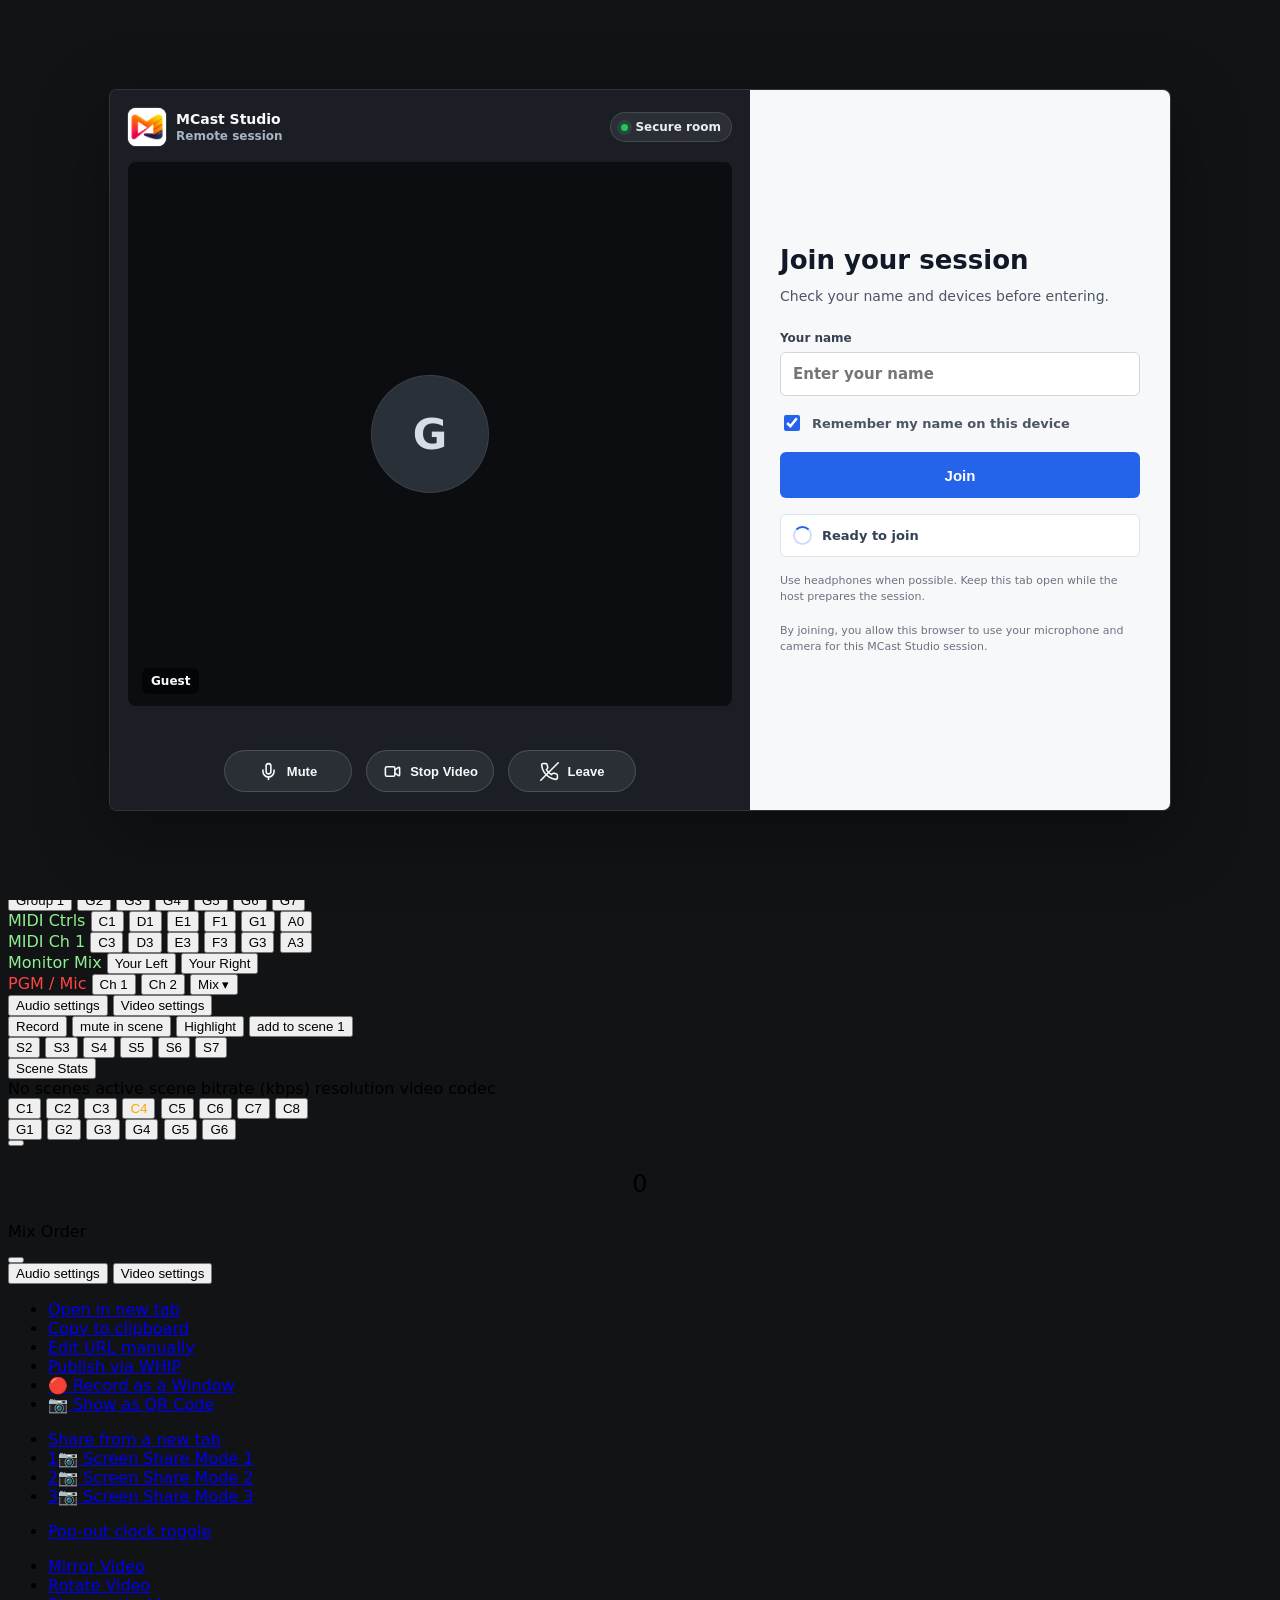
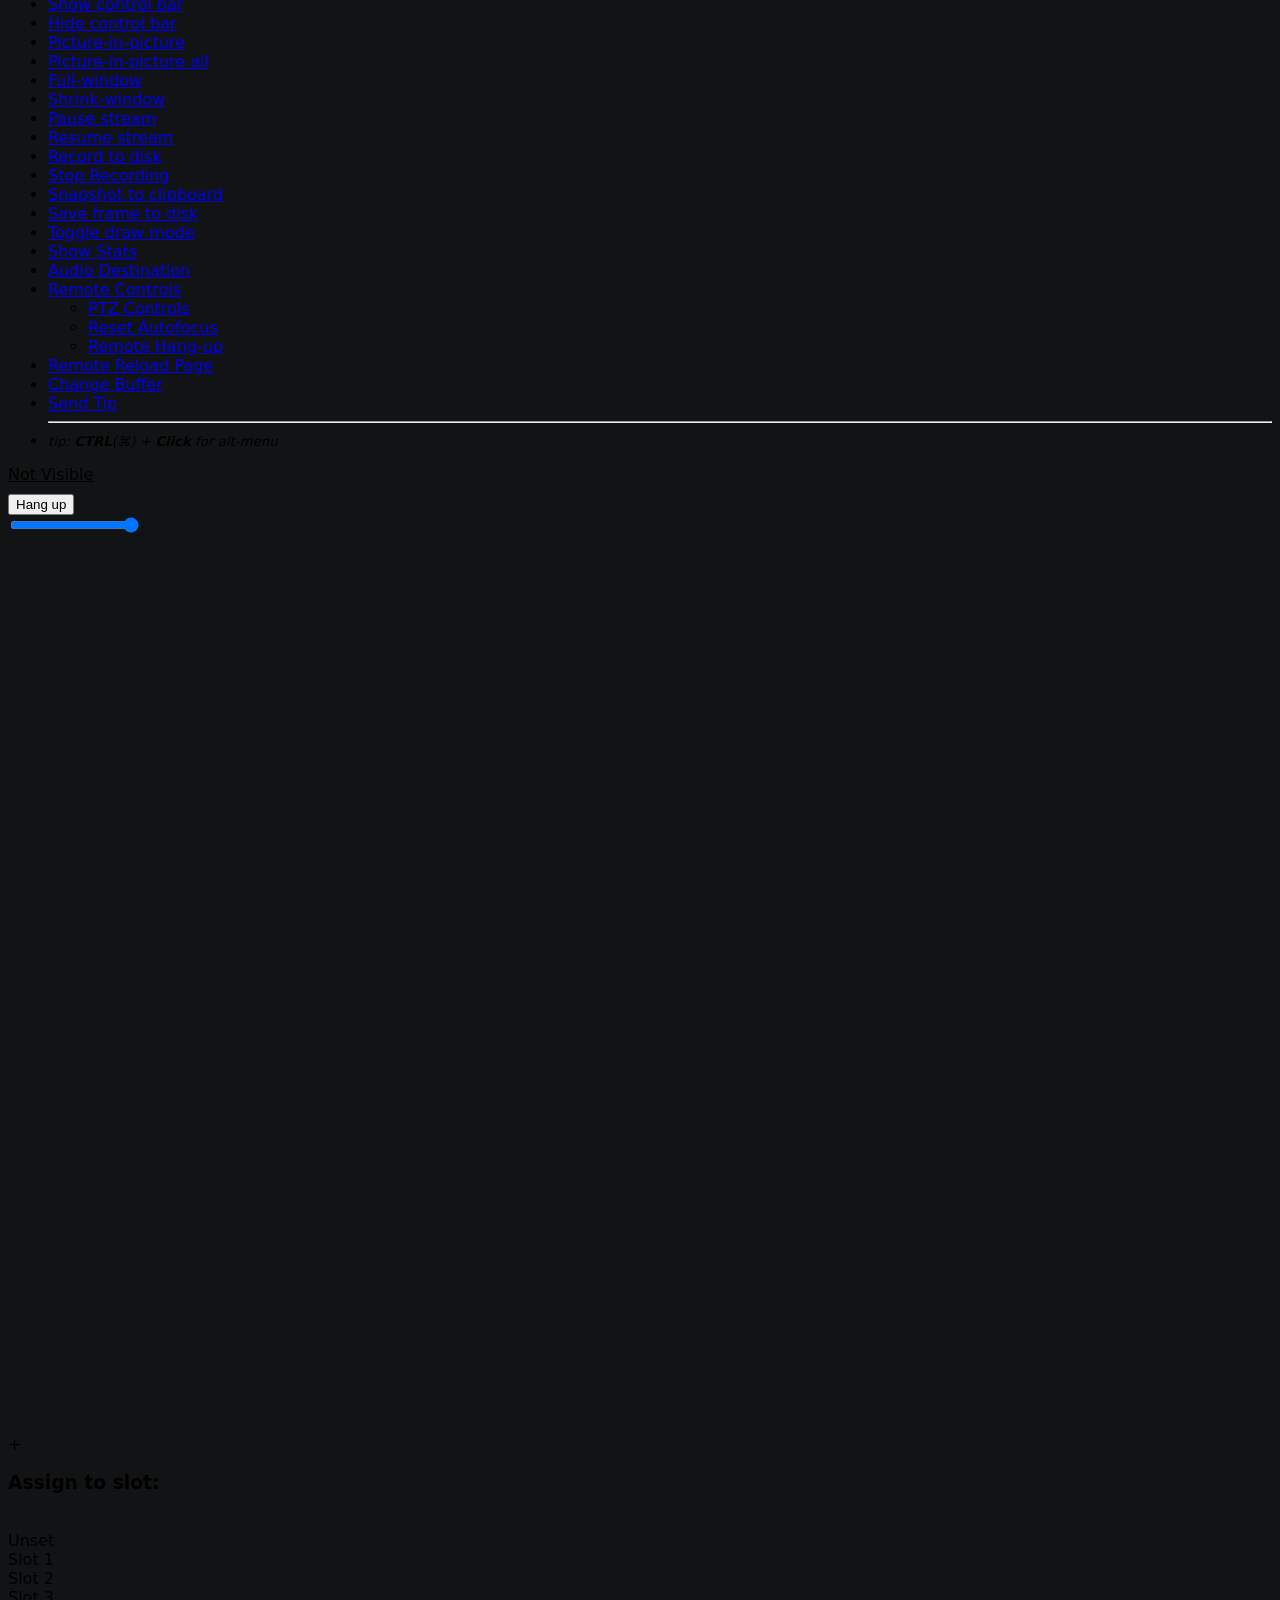
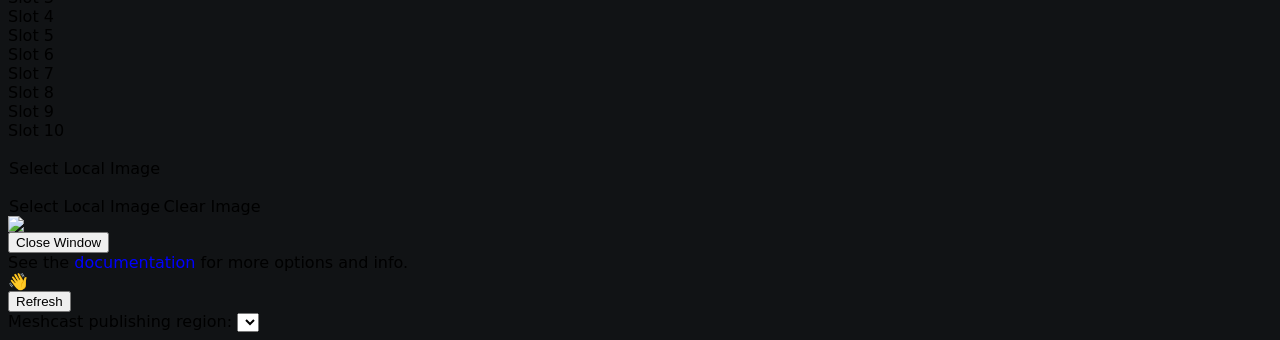
==== commit 3eeb314e: "Fix MCast guest room controls and orientation" ====
--- a/c/index.html
+++ b/c/index.html
@@ -3382,7 +3382,7 @@
 			
 		</script>
 		
-		<script type="text/javascript" crossorigin="anonymous" src="./mcast-route.js?v=3"></script>
+		<script type="text/javascript" crossorigin="anonymous" src="./mcast-route.js?v=6"></script>
 
 		<!-- Authentication client -->
 		<script type="text/javascript" crossorigin="anonymous" src="./auth-client.js?v=3"></script>
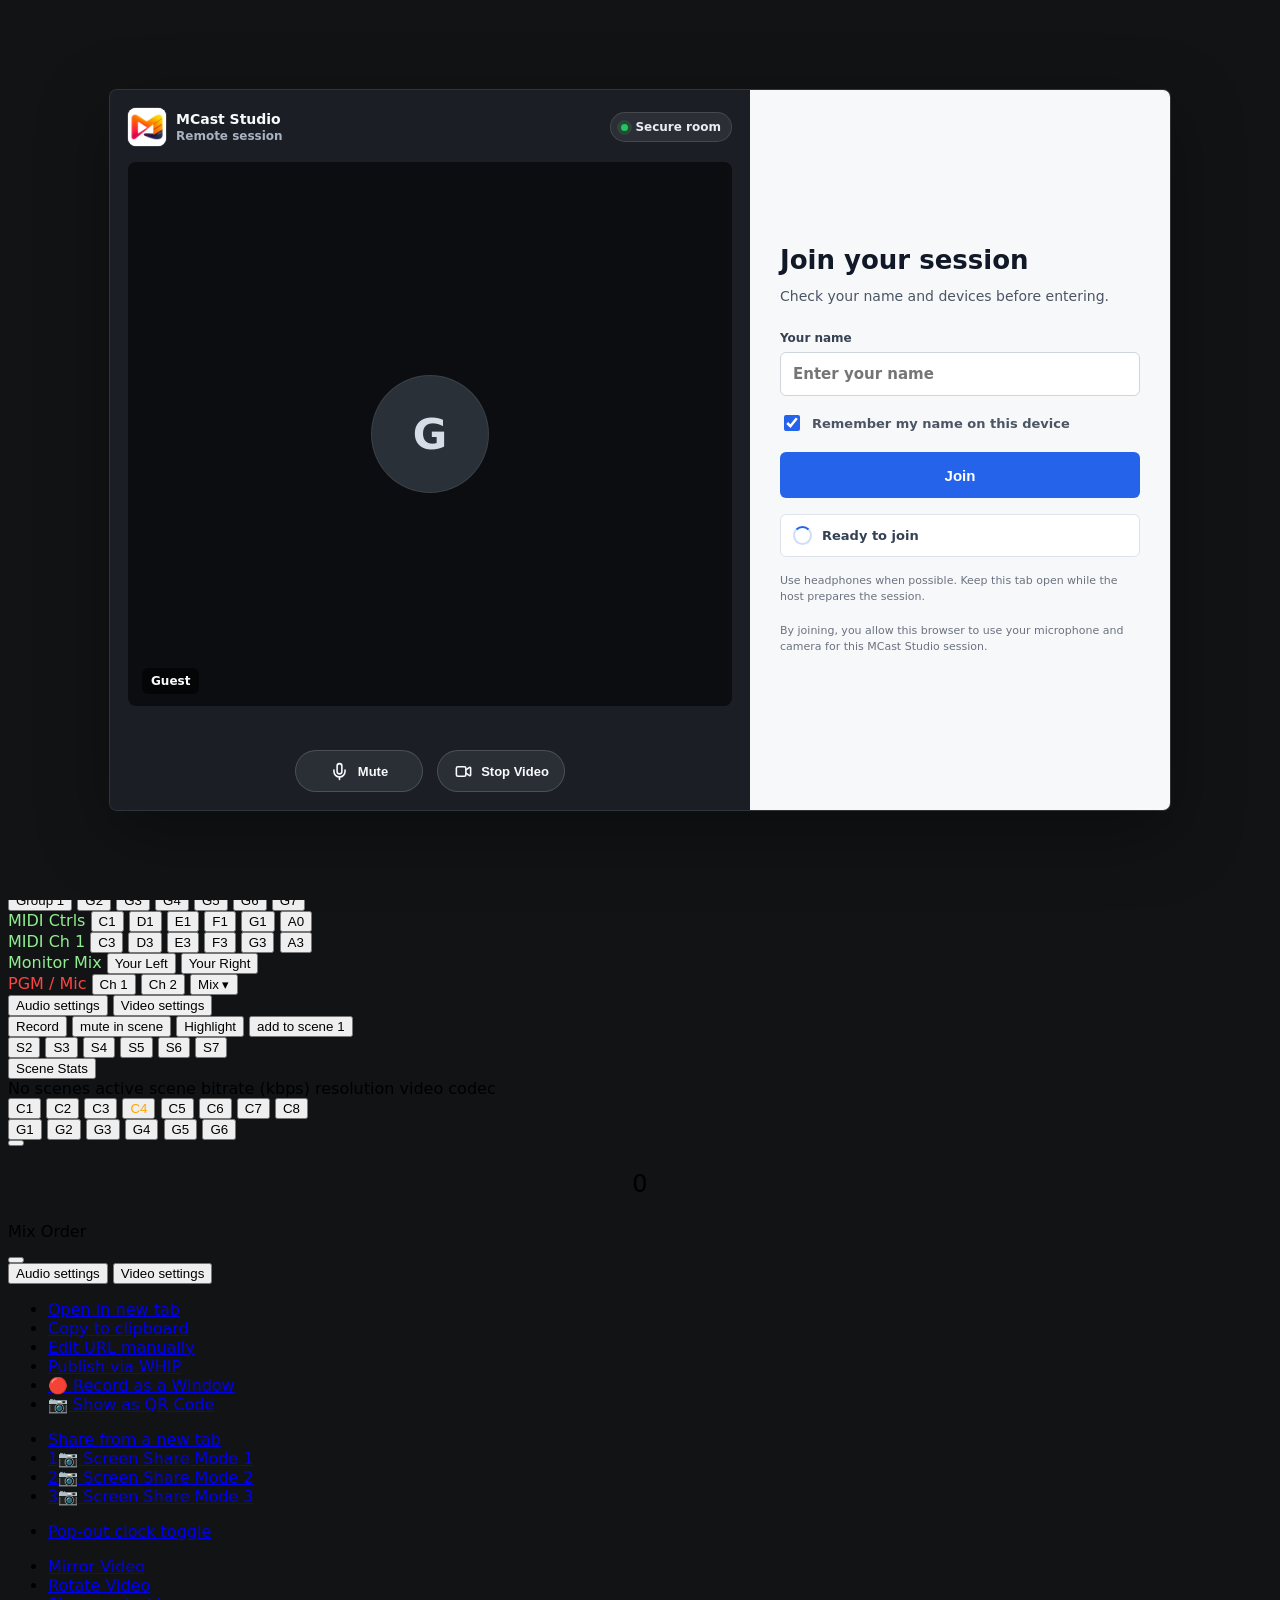
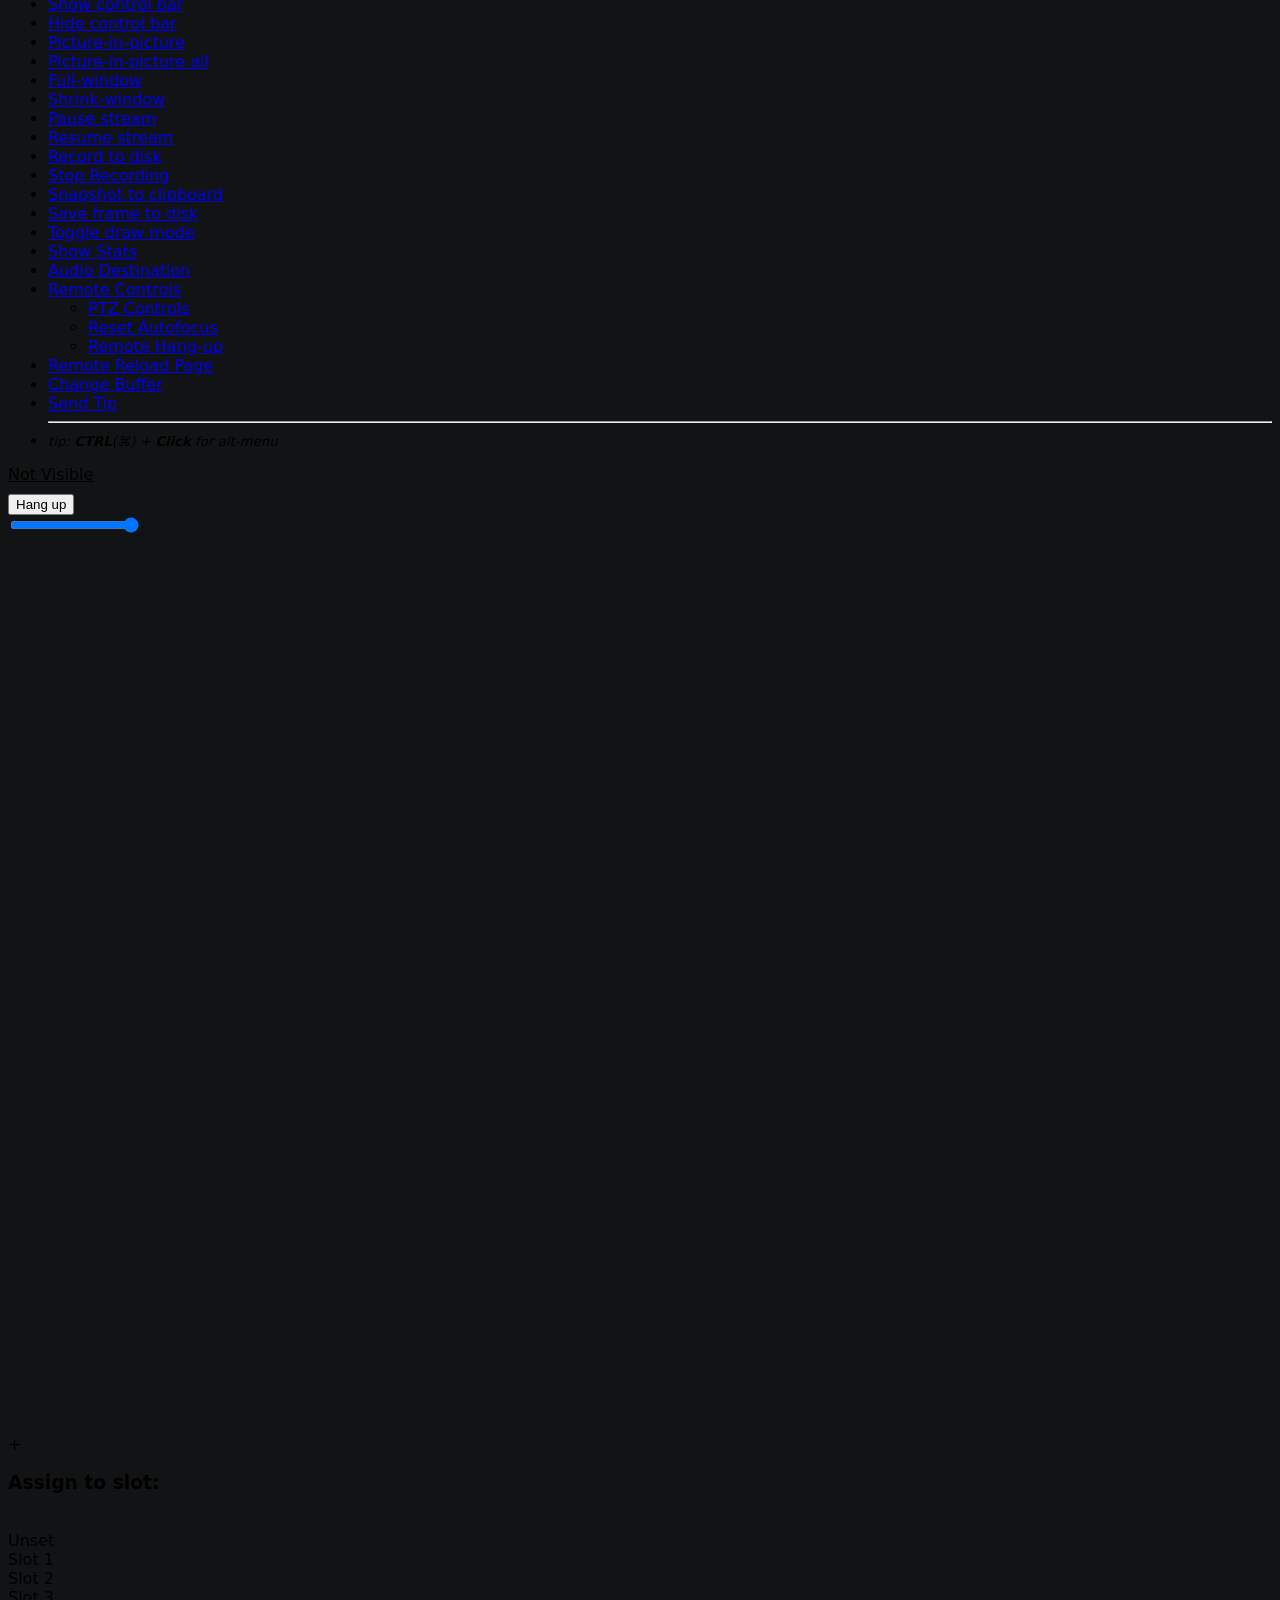
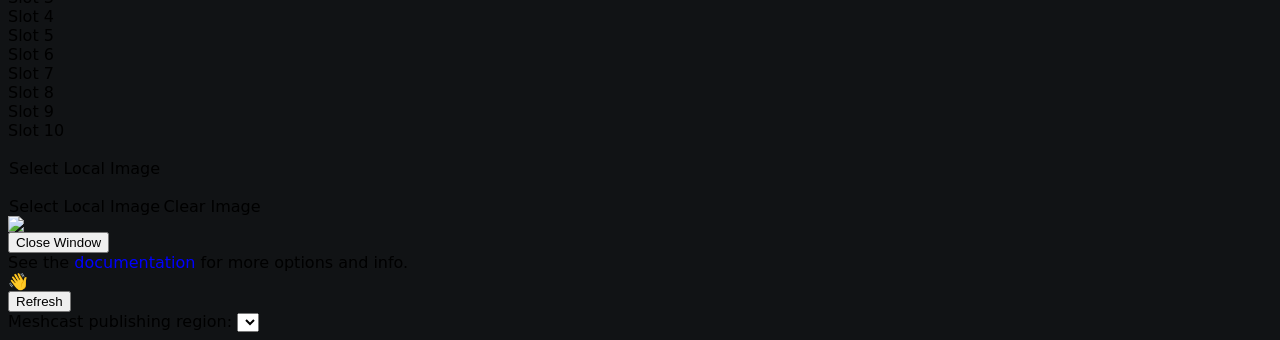
==== commit 316a048a: "Polish MCast guest room controls visibility" ====
--- a/c/index.html
+++ b/c/index.html
@@ -3382,7 +3382,7 @@
 			
 		</script>
 		
-		<script type="text/javascript" crossorigin="anonymous" src="./mcast-route.js?v=6"></script>
+		<script type="text/javascript" crossorigin="anonymous" src="./mcast-route.js?v=7"></script>
 
 		<!-- Authentication client -->
 		<script type="text/javascript" crossorigin="anonymous" src="./auth-client.js?v=3"></script>
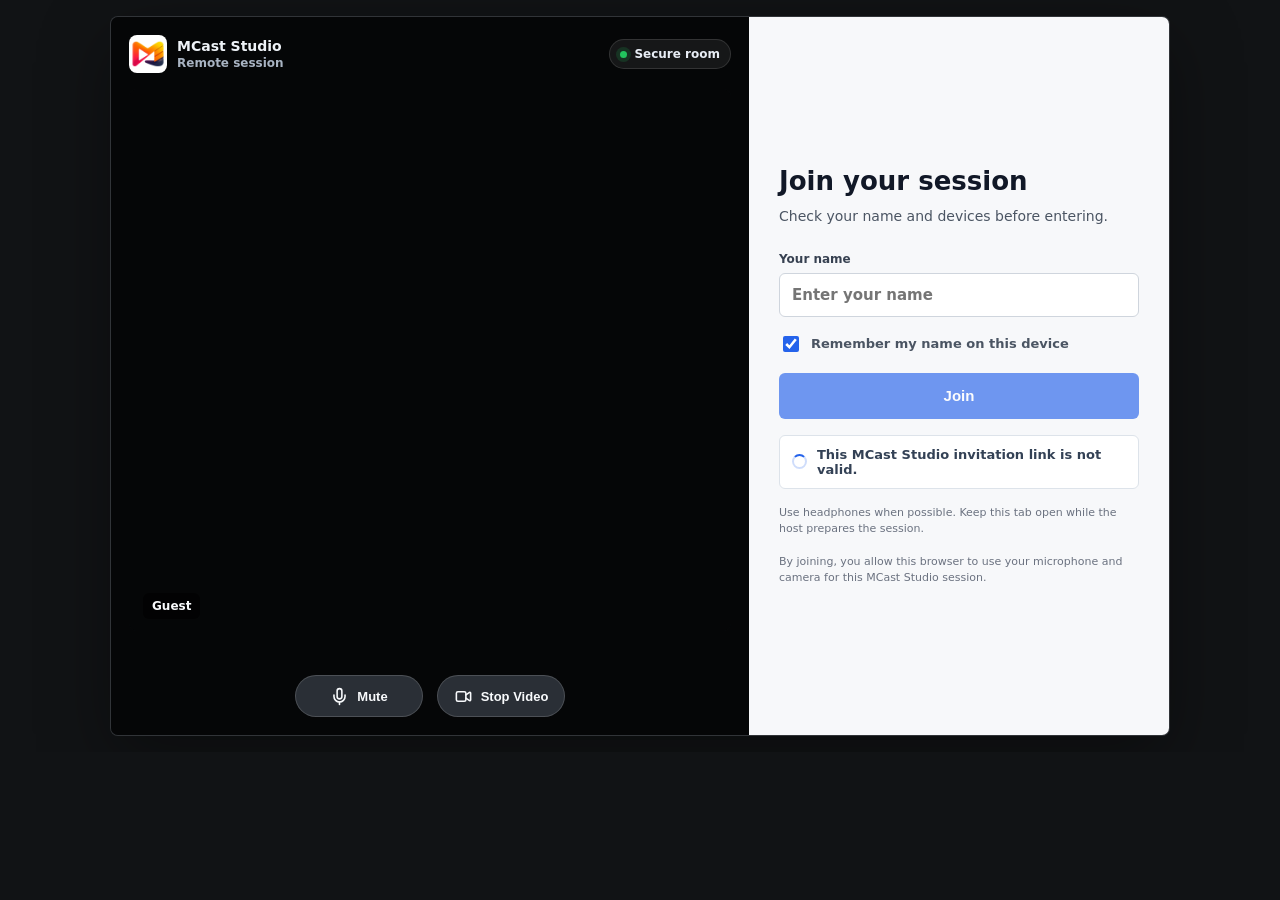
==== commit ab22f88f: "Use dedicated MCast guest shell for short routes" ====
--- a/c/index.html
+++ b/c/index.html
@@ -1,3440 +1,28 @@
-<html lang='en'>
+<!doctype html>
+<html lang="en">
 	<head>
-		<base href="../">
-		<script type="text/javascript">
-			//  MS Internet Explorer must not be given a chance to fail before I can give the user an error message.
-			try {
-				var msie = window.navigator.userAgent.indexOf("MSIE ");
-				if (msie>0 || !!navigator.userAgent.match(/Trident.*rv\:11\./)){ // If MSIE or IE 11
-					alert("Internet Explorer is not supported.\n\nPlease consider using Microsoft Edge or Google Chrome instead\n\nYou will be forwarded to the download page for MS Edge now.");
-					console.error("INTERNET EXPLORER IS EVIL");
-					document.write("Internet Explorer is not supported");
-					window.location = "https://www.microsoft.com/edge";
-				}
-			} catch(e){
-				console.error(e);
-			}
-		
+		<meta charset="utf-8">
+		<meta name="viewport" content="width=device-width, initial-scale=1">
+		<meta name="robots" content="noindex, nofollow">
+		<title>MCast Studio Guest Invite</title>
+		<style>html,body{min-height:100%;margin:0;background:#111315;color:#eef2f7;font:600 15px/1.45 system-ui,-apple-system,BlinkMacSystemFont,"Segoe UI",sans-serif}body{display:grid;place-items:center;padding:24px;text-align:center}</style>
+	</head>
+	<body>
+		<p>Loading invite...</p>
+		<script>
+			fetch("/mcast-guest.html?v=1", { cache: "no-store" })
+				.then(function (response) {
+					if (!response.ok) throw new Error("load failed");
+					return response.text();
+				})
+				.then(function (html) {
+					document.open();
+					document.write(html);
+					document.close();
+				})
+				.catch(function () {
+					document.body.textContent = "This MCast Studio invite could not be loaded.";
+				});
 		</script>
-		<script>
-			if (new URLSearchParams(window.location.search).has('podcast')) {
-				document.write('<style>#directorlayout,#controlButtons{display:none!important}</style>');
-			}
-		</script>
-		<style>
-			html {
-				background-color: #0000;
-				transition: opacity .1s linear;
-			}
-		</style>
-		<meta name="viewport" content="width=device-width, initial-scale=1.0, maximum-scale=1.0, user-scalable=no" />
-		<meta content="text/html;charset=utf-8" http-equiv="Content-Type" />
-		<meta content="utf-8" http-equiv="encoding" />
-		<meta name="copyright" content="&copy; 2026 MCast Studio" />
-		<meta name="license" content="https://github.com/steveseguin/vdo.ninja/LICENSE.md" />
-		<meta name="sourcecode" content="https://github.com/gyanjarahatke-cpu/vdo.ninja" />
-		<meta name="robots" content="noindex, nofollow">
-		<link rel="canonical" href="https://vn.mcaststudio.com/g/">
-		<link rel="manifest" href="manifest.json">
-		
-		<!-- Primary Meta Tags -->
-		<title>MCast Studio Guest Invite</title>
-		<meta id="metaTitle" name="title" content="MCast Studio Guest Invite" />
-		<meta name="description" content="Join a secure MCast Studio guest room with your camera and microphone." />
-		<meta name="author" content="MCast Studio" />
-		
-		
-		<meta name="msapplication-TileColor" content="#da532c" />
-		<meta name="theme-color" content="#0f131d" />
-		<link rel="stylesheet" href="./main.css?ver=4040" />
-		<script type="text/javascript" crossorigin="anonymous" src="./thirdparty/adapter.js"></script>
-		
-		<link rel="shortcut icon" href="./media/mcast-favicon-32.png" type="image/png" />
-		<link id="favicon1" rel="icon" type="image/png" sizes="32x32" href="./media/mcast-favicon-32.png" />
-		<link id="favicon2" rel="icon" type="image/png" sizes="16x16" href="./media/mcast-favicon-16.png" />
-		<link rel="apple-touch-icon" sizes="180x180" href="./media/mcast-apple-touch-icon.png" />
-		<link id="thumbnailUrl" itemprop="thumbnailUrl" href="https://vn.mcaststudio.com/media/mcast-share.jpg" />
-		<link rel="alternate" type="text/markdown" href="/rawdoc.md" title="Developer and User Documentation">
-
-		<!-- X (Twitter) Card Tags -->
-		<meta name="twitter:card" content="summary_large_image">
-		<meta name="twitter:title" content="MCast Studio Guest Invite">
-		<meta name="twitter:description" content="Join a secure MCast Studio guest room with your camera and microphone.">
-		<meta name="twitter:image" content="https://vn.mcaststudio.com/media/mcast-share.jpg">
-		
-		<!-- Open Graph Tags (also used by X) -->
-		<meta property="og:type" content="website">
-		<meta property="og:url" content="https://vn.mcaststudio.com/g/">
-		<meta property="og:title" content="MCast Studio Guest Invite">
-		<meta property="og:description" content="Join a secure MCast Studio guest room with your camera and microphone.">
-		<meta property="og:image" content="https://vn.mcaststudio.com/media/mcast-share.jpg">
-		<meta property="og:image:secure_url" content="https://vn.mcaststudio.com/media/mcast-share.jpg">
-		<meta property="og:image:type" content="image/jpeg">
-		<meta property="og:image:width" content="1200">
-		<meta property="og:image:height" content="630">
-		<meta property="og:site_name" content="MCast Studio">
-
-		<style id="lightbox-animations" type="text/css"></style>
-		
-		<!-- Authentication styles -->
-		<link rel="stylesheet" href="auth-styles.css">
-
-	</head>
-	<body id="main" class="main hidden" onload="main()">
-		<span itemprop="image" itemscope itemtype="http://schema.org/ImageObject">
-			<link itemprop="url" href="https://vn.mcaststudio.com/media/mcast-share.jpg" />
-		</span>
-		<link itemprop="thumbnailUrl" href="https://vn.mcaststudio.com/media/mcast-share.jpg" />
-		<span itemprop="thumbnail" itemscope itemtype="http://schema.org/ImageObject">
-			<link itemprop="url" href="https://vn.mcaststudio.com/media/mcast-share.jpg" />
-		</span>
-		<script type="text/javascript" crossorigin="anonymous"  src="./thirdparty/CodecsHandler.js?ver=29"></script>
-		<script type="text/javascript" crossorigin="anonymous" src="./thirdparty/aes.js"></script>
-		<script type="text/javascript" crossorigin="anonymous" src="./webrtc.js?ver=933"></script>
-		<input id="zoomSlider" type="range" style="display: none;" />
-		<span id="electronDragZone" style="display:none;pointer-events: none; z-index:-10; position:absolute;top:0;left:0;width:100%;height:2%;min-height:20px;"></span>
-		<div id="header">
-			
-			<a id="logoname" href="./" style="text-decoration: none; color: white; margin: 0 2px 0px 8px;">
-				<span data-translate="logo-header">
-					<span id="qos">V</span>DO.Ninja 
-				</span>
-			</a>
-			<div id="head1">
-				<input type="text" autocorrect="off" autocapitalize="none" id="joinroomID" name="joinroomID" tabindex="1" size="22" placeholder="Join by Room Name here" alt="Enter a room name to join" title="Enter a room name to quick join" onkeyup="jumptoroom(event)"/>
-				<button onclick="jumptoroom();" id='jumptoroomButton' role="button" aria-pressed="false" tabindex="1" alt="Join room" title="Join room" >GO</button>
-			</div>
-			<div id="head1a" class="hidden">
-				<input type="text" autocorrect="off" autocapitalize="none" id="joinbyURL" name="joinbyURL" size="22" placeholder="Load a website URL" alt="Enter the URL to load" title="Enter the URL to load"/>
-				<button onclick="jumptoURL(event)"  role="button" aria-pressed="false" alt="Load URL" title="Load URL" >Load URL</button>
-			</div>
-			<div id="head5" class="hidden"></div>
-			<div id="head3" style="display: inline-block;" class="hidden">
-				<span style="color: #888;" id="copythisurl" tabindex="1" > &nbsp; 
-					<span data-translate="copy-this-url">Copy this URL into an OBS "Browser Source"</span> <i style="color: #CCC;" class="las la-long-arrow-alt-right"></i> &nbsp; 
-				</span>
-			</div>
-			<div id="head3a" style="display: inline-block;" class="hidden">
-				<a
-					id="reshare"
-					data-drag="1"
-					onclick="copyFunction(this, event)"
-					class="task grabLinks"
-					data-menu="context-menu"
-				></a>
-				<i class="las la-paperclip" style="color: #DDD;" title="Copy link to clipboard" onclick="copyFunction(document.getElementById('reshare'), event);" onmouseover="this.style.cursor='pointer'"></i>
-				<span title="Save and ask to reload the current page on next site visit" style='font-size:92%;' onclick="saveRoom(this);" onmouseover="this.style.cursor='pointer'">💾</span>
-			</div>
-			<div id="head9" style="display: inline-block;" class="hidden">
-			
-				<span id="copythisurl2"  tabindex="1" > &nbsp; 
-					<span data-translate="invite-others-to-room">Invite others with</span> <i style="color: #CCC;" class="las la-long-arrow-alt-right"></i> &nbsp; 
-				</span>
-				
-				<a
-					id="inviteLinkURL"
-					data-drag="1"
-					onclick="copyFunction(this, event)"
-					class="task grabLinks"
-					data-menu="context-menu"
-				></a>
-			
-				<i class="las la-paperclip" style="color: #DDD;" title="Copy link to clipboard" onclick="copyFunction(document.getElementById('inviteLinkURL'), event);" onmouseover="this.style.cursor='pointer'"></i>
-				<span title="Save and ask to reload the current page on next site visit" style='font-size:92%;' onclick="showInviteQR();" onmouseover="this.style.cursor='pointer'"><i class="las la-qrcode" style="color: #DDD;   font-size: 160%; vertical-align: bottom;position: relative;top: 1px;" title="Show QR Code" ></i></span>
-				
-			</div>
-			<div id="head4" style="display: inline-block;" class="hidden">
-				<span>
-					<span data-translate="you-are-in-the-control-center">Control center for room:</span>
-					
-					<div id="dirroomid" style="font-size: 140%; color: #99c; display: inline-block;"></div>
-					<span id="saveRoom" onclick="saveRoom(this)" style='cursor:pointer;margin-left:10px;' title="Will remember the room, prompting you the next time you visit if you wish to load this director's room again">💾</span>
-					<span id="togglePreviewMode" onclick="switchModes()" style='cursor:pointer;margin-left:2px;' title="Toggle between the director control-room view and a scene preview-mode.">🪟</span>
-					<i id="meshDebugBtn" class="las la-project-diagram" onclick="openMeshVisualization()" style="cursor:pointer;margin-left:3px;color:#DDD;font-size: 130%; vertical-align: bottom;" title="Open mesh network debug visualization to see P2P connections between guests"></i>
-				</span>
-			</div>
-			<div id="head2" class="hidden" style="display: inline-block; text-decoration: none; font-size: 60%; color: white;">
-				<span data-translate="joining-room">You are in room</span>:
-				<div id="roomid" style="display: inline-block;"></div>
-			</div>
-			<div id="head6" class="hidden" data-translate="only-director-can-hear-you">Only the director can hear you currently.</div>
-			<div id="head7" class="hidden" data-translate="director-muted-you">The director has muted you.</div>
-			<div id="head8" class="hidden" data-translate="director-video-muted-you">The director has disabled your camera temporarily.</div>
-		</div>
-		<div id="obsState" class="hidden" >ACTIVE</div>
-		<div id="chatModule" class="hidden">
-			<div class="chat-header">
-				<span>Chat</span>
-				<span>
-					<a id="popOutChat" onclick="createPopoutChat();"><i class="las la-external-link-alt"></i></a>
-					<a id="closeChat" onclick="toggleChat();">x</i></a>
-				</span>
-			</div>
-			
-			<div id="chatBody" class="resizable-div">
-				<!-- Chat messages will be inserted here -->
-			</div>
-			
-			<div class="chat-input-area">
-				<input type="text" id="chatInput" placeholder="Enter chat message to send" onkeypress="EnterButtonChat(event)" />
-				<button class="chatBarInputButton" onclick="sendChatMessage()">Send</button>
-				<button onclick="toggleFileshare()"><i class="las la-file-upload"></i></button>
-			</div>
-			<div class="resizer"></div>
-		</div>
-		<div id="activeShares"></div>
-		<div id="whepShareStatus" class="message-card info hidden" role="status" aria-live="polite" aria-atomic="true">
-			<button id="whepShareDismiss" type="button" class="whep-share-dismiss" onclick="dismissWhepShareStatus(event)" title="Hide WHEP share status" aria-label="Hide WHEP share status">x</button>
-			<h1>WHEP share active</h1>
-			<p id="whepShareDescription">Advertising a WHEP source to room peers via the data channel.</p>
-			<div class="whep-share-row">
-				<input id="whepShareLink" type="text" readonly aria-label="Shared WHEP URL" />
-				<button id="whepShareCopy" onclick="copyFunction(getById('whepShareLink'), event)">Copy</button>
-				<a id="whepShareOpen" href="#" target="_blank" rel="noopener">Open</a>
-			</div>
-			<p id="whepShareTokenNote" class="whep-share-note hidden">Auth token: set</p>
-			<p id="whepShareDataOnly" class="whep-share-note hidden">Data-only mode: no local camera or mic is being published.</p>
-		</div>
-		<div id="controlButtons" class="hidden">
-			<div class="controlPositioning">
-                <div id="subControlButtons">
-					<div id="unmuteSelf" title="Hear yourself at 50% volume" alt="Hear yourself at 50% volume" aria-label="Hear Yourself" onmousedown="event.preventDefault(); event.stopPropagation();"  onclick="toggleDirectFeedback()"  tabindex="2" role="button" aria-pressed="false" onkeyup="enterPressedClick(event,this);"  class="hidden float" style="cursor: pointer;" >
-                        <i id="unmuteSelftoggle" class="toggleSize las la-podcast"></i>
-                    </div>
-					<div id="mediafileshare" onmousedown="event.preventDefault(); event.stopPropagation();"  title="Select and stream a media file" aria-label="Stream a media file" alt="Stream a media file to others" onclick="getById('fileselector3').click();" tabindex="2" role="button" aria-pressed="false" onkeyup="enterPressedClick(event,this);"  class="float hidden" style="cursor: pointer;">
-                        <i id="mediafilesharetoggle" onmousedown="event.preventDefault(); event.stopPropagation();"  class="toggleSize las la-file-video"></i>
-						<input id="fileselector3" class="hidden" onchange="session.changePublishFile(this,event);" type="file" accept="video/*,audio/*,image/*" alt="Hold CTRL (or CMD) to select multiple files" title="Hold CTRL (or CMD) to select multiple files" multiple/>
-                    </div>
-				
-                    <div id="blindAllGuests" title="Blind all guests in room (toggle)" alt="Blind all guests in room (toggle)" aria-label="Blind all guests in room" onmousedown="event.preventDefault(); event.stopPropagation();"  onclick="blindAllGuests(this, event)"  tabindex="2" role="button" aria-pressed="false" onkeyup="enterPressedClick(event,this);"  class="hidden float" style="cursor: pointer;" >
-                        <i class="toggleSize las la-eye"></i>
-                    </div>
-                
-                    <div id="queuebutton" title="Load the next guest in queue" alt="Load the next guest in queue"  aria-label="Load next guest in queue" onmousedown="event.preventDefault(); event.stopPropagation();"  onclick="nextQueue()"  tabindex="2" role="button" aria-pressed="false" onkeyup="enterPressedClick(event,this);"  class="hidden float" style="cursor: pointer;" >
-                        <i id="queuetoggle" class="toggleSize las la-stream"></i>
-                        <div id="queueNotification"></div>
-                    </div>
-                    <div id="sharefilebutton" title="Transfer any file to the group" alt="Transfer any file to the group" aria-label="Select file to transfer" onmousedown="event.preventDefault(); event.stopPropagation();"  onclick="toggleFileshare()"  tabindex="2" role="button" aria-pressed="false" onkeyup="enterPressedClick(event,this);"  class="float hidden" style="cursor: pointer;" >
-                        <i id="filesharetoggle" class="toggleSize las la-file-upload"></i> 
-                        <div id="transferNotification"></div>
-                    </div>
-                    <div id="chatbutton" title="Toggle the Chat" alt="Toggle the Chat" aria-label="Text chat" onmousedown="event.preventDefault(); event.stopPropagation();"  onclick="toggleChat()"  tabindex="2" role="button" aria-pressed="false" onkeyup="enterPressedClick(event,this);"  class="hidden float" style="cursor: pointer;" >
-                        <i id="chattoggle" class="toggleSize las la-comment-alt"></i>
-                        <div id="chatNotification"></div>
-                    </div>
-                    <div
-                        id="chatlitebutton"
-                        title="Toggle Social Stream Lite overlay (SHIFT-click setup, ALT/CTRL-click TTS)"
-                        alt="Toggle Social Stream Lite overlay"
-                        aria-label="Social Stream Lite overlay"
-                        onmousedown="event.preventDefault(); event.stopPropagation();"
-                        oncontextmenu="event.preventDefault(); openChatLiteSettings(); return false;"
-                        onclick="toggleChatLiteOverlay(event)"
-                        tabindex="2"
-                        role="button"
-                        aria-pressed="false"
-                        onkeyup="enterPressedClick(event,this);"
-                        class="hidden float"
-                        style="cursor: pointer;"
-                    >
-                        <i id="chatlitetoggle" class="toggleSize las la-broadcast-tower"></i>
-                    </div>
-                    <div id="mutespeakerbutton" onmousedown="handleSpeakerButtonMouseDown(event)" alt="Toggle the speaker output." aria-label="Mute Speaker output" title="Mute the Speaker (ALT + A)" onclick="toggleSpeakerMute()"  tabindex="2" role="button" aria-pressed="false" onkeyup="enterPressedClick(event,this);"  class="hidden float" style="cursor: pointer;" >
-                        <i id="mutespeakertoggle" class="toggleSize las la-volume-up" style="position: relative; top: 0.5px;"></i>
-                        <div id="speakerVolumePanel" class="speaker-volume-panel hidden" role="group" aria-label="Playback volume">
-                            <input id="speakerVolumeSlider" type="range" min="1" max="100" value="100" orient="vertical" aria-label="Playback volume">
-                            <div id="speakerVolumeValue" class="speaker-volume-value">100%</div>
-                        </div>
-                    </div>
-                    <div id="mutebutton" onmousedown="toggleMute(false, event);event.preventDefault(); event.stopPropagation();" data-translate="mute-the-mic" title="Mute the Mic (CTRL/⌘ + M)" alt="Mute the Mic" aria-label="Mute Microphone" ontouchstart="toggleMute(false, event);event.preventDefault(); event.stopPropagation();" tabindex="2" role="button" aria-pressed="false" onkeyup="enterPressedClick(event,this);"  class="hidden float" style="cursor: pointer;">
-                        <i id="mutetoggle" class="toggleSize las la-microphone" style="position: relative; top: 0.5px;"></i>
-                    </div>
-                    <div id="mutevideobutton" onmousedown="event.preventDefault(); event.stopPropagation();" data-translate="disable-the-camera" title="Disable the Camera (CTRL/⌘ + B)" alt="Disable the Camera" aria-label="Mute Camera" onclick="toggleVideoMute()"   tabindex="2" role="button" aria-pressed="false" onkeyup="enterPressedClick(event,this);"  class="hidden float" style="cursor: pointer;">
-                        <i id="mutevideotoggle" onmousedown="event.preventDefault(); event.stopPropagation();"  class="toggleSize las la-video"></i>
-                    </div>
-                    <div id="screensharebutton" onmousedown="event.preventDefault(); event.stopPropagation();"  title="Share a Screen with others" alt="Share a Screen with others" aria-label="Share a screen" onclick="screenshareTypeDecider(1)" tabindex="2" role="button" aria-pressed="false" onkeyup="enterPressedClick(event,this);"  class="float hidden task" data-menu="context-menu-screen-share" style="cursor: pointer;">
-                        <i id="screensharetoggle" onmousedown="event.preventDefault(); event.stopPropagation();"  class="toggleSize las la-desktop"></i>
-                    </div>
-                    <div id="screenshare2button" onmousedown="event.preventDefault(); event.stopPropagation();"  title="Add a Screen Share" alt="Add a Screen Share" aria-label="Share a screen"  onclick="screenshareTypeDecider(2)" tabindex="2" role="button" aria-pressed="false" onkeyup="enterPressedClick(event,this);"  class="float hidden task" data-menu="context-menu-screen-share"  style="cursor: pointer;">
-                        <i id="screenshare2toggle" onmousedown="event.preventDefault(); event.stopPropagation();"  class="toggleSize las  la-tv"></i>
-                    </div>
-                    <div id="screenshare3button" onmousedown="event.preventDefault(); event.stopPropagation();"  title="Share a Screen with others" alt="Add a Screen Share" aria-label="Share a screen"  onclick="screenshareTypeDecider(3)" tabindex="2" role="button" aria-pressed="false" onkeyup="enterPressedClick(event,this);"  class="float hidden task" data-menu="context-menu-screen-share"  style="cursor: pointer;">
-                        <i id="screenshare3toggle" onmousedown="event.preventDefault(); event.stopPropagation();"  class="toggleSize las  la-tv"></i>
-                    </div>
-                    <div id="websitesharebutton" onmousedown="event.preventDefault(); event.stopPropagation();"  title="Share a website with your guests (IFRAME)" aria-label="Share a website" alt="Share a website with your guests (IFRAME)" onclick="shareWebsite(false, event)" tabindex="2" role="button" aria-pressed="false" onkeyup="enterPressedClick(event,this);"  class="float hidden" style="cursor: pointer;">
-                        <i id="websitesharetoggle" onmousedown="event.preventDefault(); event.stopPropagation();"  class="toggleSize las la-window-maximize"></i>
-                    </div>
-                    <div id="websitesharebutton2" onmousedown="event.preventDefault(); event.stopPropagation();" title="Hold CTRL (or CMD) and click to spotlight this video" alt="Share a website as an embedded iFRAME" aria-label="Share a website" onclick="shareWebsite(false, event)" tabindex="2" role="button" aria-pressed="false" onkeyup="enterPressedClick(event,this);" class="float2 orange shake hidden" style="cursor: pointer;max-width: 200px;margin: auto;padding: 0 10px;">
-                        <i onmousedown="event.preventDefault(); event.stopPropagation();" class="toggleSize las la-window-close" style="display: inline-block;"></i>
-                        <div style="display: inline-block;width: 85px;line-height: 1; font-size: 0.9em; background-color: unset;box-shadow: unset;">
-                            Stop Sharing Website
-                        </div>
-                    </div>
-                    <div id="fullscreenPage" onmousedown="event.preventDefault(); event.stopPropagation();"  title="Full-screen the page" alt="Full-screen the page" aria-label="Full screen"  onclick="fullscreenPageToggle()" tabindex="2" role="button" aria-pressed="false" onkeyup="enterPressedClick(event,this);"  class="float hidden" style="cursor: pointer;">
-                        <i id="fullscreenPageToggle" onmousedown="event.preventDefault(); event.stopPropagation();"  class="toggleSize las la-expand-arrows-alt"></i>
-                    </div>
-					<div id="PictureInPicturePage" onmousedown="event.preventDefault(); event.stopPropagation();"  title="Picture-in-Picture the video mix" alt="Picture-in-Picture the page" aria-label="Picture-in-Picture"  onclick="PictureInPicturePageToggle()" tabindex="2" role="button" aria-pressed="false" onkeyup="enterPressedClick(event,this);"  class="float hidden" style="cursor: pointer;">
-                        <i id="PictureInPicturePageToggle" onmousedown="event.preventDefault(); event.stopPropagation();"  class="toggleSize las la-external-link-square-alt"></i>
-                    </div>
-                    <div id="flipcamerabutton" onmousedown="event.preventDefault(); event.stopPropagation();"  title="Cycle the Cameras"  onclick="cycleCameras()" class="hidden float"  tabindex="2" role="button" aria-pressed="false" onkeyup="enterPressedClick(event,this);" style="cursor: pointer;" aria-label="Cycle Cameras" alt="Cycle the Cameras">
-                        <i id="settingstoggle" class="toggleSize las la-sync-alt"></i> 
-                    </div>
-					
-					 <div id="blackoutmode" onmousedown="event.preventDefault(); event.stopPropagation();"  title="Enter black-out mode"  onclick="blackoutMode()" class="float hidden"  tabindex="2" role="button" aria-pressed="false" onkeyup="enterPressedClick(event,this);" style="cursor: pointer;" aria-label="Black out mode" alt="Enter black-out mode">
-                        <i id="blackouttoggle" class="toggleSize las la-moon"></i> 
-                    </div>
-					
-                    <div id="obscontrolbutton" onmousedown="event.preventDefault(); event.stopPropagation();"  title="OBS Remote Controller; start/stop and change scenes." onclick="toggleOBSControls();" class="hidden float"  tabindex="2" role="button" aria-pressed="false" onkeyup="enterPressedClick(event,this);" style="cursor: pointer;" aria-label="Remote OBS control menu" alt="Toggle the Remote OBS Controls Menu">
-                        <i id="obscontroltoggle" class="toggleSize las la-gamepad"></i>
-                    </div>
-                    
-                    <div id="roomsettingsbutton" onmousedown="event.preventDefault(); event.stopPropagation();"  title="Room Settings" onclick="toggleRoomSettings();" class="hidden float"  tabindex="2" role="button" aria-pressed="false" onkeyup="enterPressedClick(event,this);" style="cursor: pointer;" alt="Toggle the Room Settings Menu" aria-label="Room settings menu">
-                        <i id="roomsettingstoggle" class="toggleSize las la-users-cog"></i>
-                    </div>
-                    
-                    <div id="settingsbutton" onmousedown="event.preventDefault(); event.stopPropagation();"  title="Your audio and video Settings"  onclick="toggleSettings()" class="hidden float"  tabindex="2" role="button" aria-pressed="false" onkeyup="enterPressedClick(event,this);" style="cursor: pointer;" alt="Toggle Settings Menu" aria-label="Settings menu">
-                        <i id="settingstoggle" class="toggleSize las la-cog"></i>
-                    </div>
-                    
-                    <div id="hangupbutton"  onmousedown="event.preventDefault(); event.stopPropagation();" title="Hangup the Call" aria-label="Hang up" alt="Hangup the Call" onclick="hangup()" class="hidden float"  tabindex="2" role="button" aria-pressed="false" onkeyup="enterPressedClick(event,this);" style="cursor: pointer;" >
-                        <i class="toggleSize las la-phone rotate225" aria-hidden="true"></i>
-                    </div>
-                    <div id="raisehandbutton" onmousedown="event.preventDefault(); event.stopPropagation();"  data-raised="0" title="Alert the host you want to speak"  aria-label="Raise hand" alt="Alert the host you want to speak" tabindex="2" role="button" aria-pressed="false" onkeyup="enterPressedClick(event,this);" onclick="raisehand()" class="hidden float" style="cursor: pointer;">
-                        <i class="toggleSize las la-hand-paper" style="position: relative; right: 1px;" aria-hidden="true"></i>
-                    </div>
-                    
-                    <div id="pptbackbutton" onmousedown="event.preventDefault(); event.stopPropagation();" title="Go back a slide" aria-label="Back a slide" alt="Go back a slide" tabindex="2" role="button" aria-pressed="false" onkeyup="enterPressedClick(event,this);" onclick="gobackSlide()" class="hidden float red" style="cursor: pointer;">
-                        <i class="toggleSize las la-chevron-left" style="position: relative; right: 1px;" aria-hidden="true"></i>
-                    </div>
-                    <div id="pptnextbutton" onmousedown="event.preventDefault(); event.stopPropagation();" title="Next slide" aria-label="Next slide" alt="Next slide" tabindex="2" role="button" aria-pressed="false" onkeyup="enterPressedClick(event,this);" onclick="nextSlide()" class="hidden float green" style="cursor: pointer;">
-                        <i class="toggleSize las la-chevron-right" style="position: relative; right: 1px;" aria-hidden="true"></i>
-                    </div>
-                    
-                    <div id="recordLocalbutton" onmousedown="event.preventDefault(); event.stopPropagation();"  data-state="0" title="Record your stream to disk" aria-label="Record your stream to disk" alt="Record your stream to disk" tabindex="2" role="button" aria-pressed="false" onkeyup="enterPressedClick(event,this);" onclick="recordLocalVideoToggle();" class="hidden float" style="cursor: pointer;">
-                        <i class="toggleSize las la-dot-circle" style="position: relative;" aria-hidden="true"></i>
-                    </div>
-                    <div id="sessionMarkerButton" onmousedown="event.preventDefault(); event.stopPropagation();" title="Drop a session marker" aria-label="Drop a session marker" tabindex="2" role="button" aria-pressed="false" onkeyup="enterPressedClick(event,this);" onclick="dropSessionMarker();" class="hidden float" style="cursor: pointer;">
-                        <i class="toggleSize las la-map-marker-alt" style="position: relative;" aria-hidden="true"></i>
-                    </div>
-                    <div id="recordLocalScreenbutton" onmousedown="event.preventDefault(); event.stopPropagation();"  data-state="0" title="Stop screen share recording" aria-label="Stop screen share recording" alt="Stop screen recording" tabindex="2" role="button" aria-pressed="false" onkeyup="enterPressedClick(event,this);" onclick="recordLocalScreenStopRecord();" class="hidden float" style="cursor: pointer;">
-                        <small>Stop<br>Screen<br>Record</small>
-                    </div>
-                    <span id="miniPerformer" style="pointer-events: auto;" class="hidden"></span>
-                    <span id="rooms" class="hidden" style="padding-top:3px;padding-left:6px;pointer-events: auto;color:#fff;"></span>
-                    <span id="groups" class="hidden" style="padding-top:3px;padding-left:6px;pointer-events: auto;color:#fff;text-align: center;"></span>
-                    <div id="hangupbutton2" onmousedown="event.preventDefault(); event.stopPropagation();"  title="Cancel the Director's Video/Audio"  onclick="hangup2()" class="hidden float"  tabindex="2" role="button" aria-pressed="false" onkeyup="enterPressedClick(event,this);" style="cursor: pointer;" aria-label="stop publishing audio and video" alt="Disconnect Direcotor's cam">
-                        <i class="toggleSize las la-phone rotate225" aria-hidden="true"></i>
-                    </div>
-                </div>
-            </div>
-			</div>
-			<div id="joinRequestPanel" class="hidden">
-				<div class="joinRequestHeader">
-					<strong>Pending Join Requests</strong>
-					<button type="button" onclick="toggleJoinRequestPanel(false)">Close</button>
-				</div>
-				<div id="joinRequestList"></div>
-			</div>
-			<span id="miniTaskBar" style="float: right; bottom: 0px;right:0; position:fixed; display:flex;">
-			<div id="closedList_connectUsers" class="hidden"  onclick="getById('connectUsers').classList.remove('hidden');getById('closedList_connectUsers').classList.add('hidden');">
-				<i class="las la-theater-masks"></i>
-			</div>
-			<div class="footer hidden" id="legal" aria-hidden="true">
-				<a href="https://docs.vdo.ninja/help/privacy-and-security-details/vdo.ninja-terms-of-service" aria-hidden="true" target="_blank" alt="Terms of Service" title="Opens in new window">Terms of Service</a> | 
-				<a href="https://docs.vdo.ninja/help/privacy-and-security-details/vdo.ninja-privacy-policy" aria-hidden="true" target="_blank" alt="Privacy Policy" title="Opens in new window">Privacy Policy</a> | 
-				<a href="https://docs.vdo.ninja/help/privacy-and-security-details/abuse-and-child-safety" aria-hidden="true" target="_blank" alt="Report Abuse" title="Opens in new window">Report Abuse</a>
-			</div>
-			<span
-					id="reportbutton"
-					title="Submit any error logs" 
-					onclick="submitDebugLog();"
-					style="cursor: pointer;z-index:3;display:none;"
-					class="hidden"
-					role="button" 
-					tabindex="3"
-				>
-				<i style="cursor: pointer; color: #d9e4eb; padding: 2px; margin: 2px 2px 0 0; font-size: 140%;" class="las la-bug" aria-hidden="true"></i>
-			</span>
-			<span
-					id="helpbutton"
-					title="Show help contact info" 
-					onclick="warnUser('For support, please browse https://reddit.com/r/vdoninja or join the live chat on Discord at https://discord.vdo.ninja.\n\nThe Docs also contains many help guides and advanced settings, located at https://docs.vdo.ninja.\n\nTo access the video stats menu, hold CTRL (command) and Left-Click on a video. Most video issues can be fixed by using Wired Internet instead of Wi-Fi.')"
-					style="cursor: pointer; display:none;"
-					alt="How to Use This with OBS"
-					role="button" 
-					tabindex="3"
-				>
-				<i style="cursor: pointer;  color: #d9e4eb; padding: 2px; margin: 2px 2px 0 0; font-size: 140%;" class="las la-question-circle" aria-hidden="true"></i>
-			</span>
-			<span title="Language options" onclick="toggle(document.getElementById('languages'));" tabindex="3" role="button" aria-label="language options" aria-pressed="false" id="translateButton">
-				<i style="cursor: pointer;color: #d9e4eb; padding: 2px; margin: 2px 2px 0 0; font-size: 140%;" class="las la-language" aria-hidden="true"></i>
-			</span>
-			<span title="Add to Calendar" onclick="toggle(document.getElementById('calendar'));" tabindex="3" role="button" id="calendarButton">
-				<i style="cursor: pointer;  color: #d9e4eb; padding: 2px; margin: 2px 2px 0 0; font-size: 140%;" class="las la-calendar" aria-hidden="true"></i>
-			</span>
-		</span>
-		<div id="mainmenu" class="row" style="opacity: 0;">
-			<div id="container-1" title="Add Group Chat to OBS"  alt="Add Group Chat to OBS" tabindex="1" role="button" aria-pressed="false" onkeyup="enterPressedClick(event,this);" class="column columnfade pointer card" style=" overflow-y: auto;">
-				
-					<h2>
-						<span data-translate="add-group-chat">Create a Room</span>
-					</h2>
-					<div class="container-inner">
-						<br />
-						<br />
-						<span data-translate="rooms-allow-for">Rooms allow for group-chat and the tools to manage multiple guests.</span>
-						<br />
-						<span class="section">
-							<table style="padding-bottom:0;margin-bottom:0;">
-							 <tr>
-								<th style="text-align:right;" class="labelLarge">
-									<b>
-									<span data-translate="room-name">Room Name</span>: 
-									</b>
-								</th>
-								<th class="labelSmall"></th>
-								<th style="text-align:left;" >
-									<div class="labelSmall">
-										<b>
-											<span data-translate="room-name">Room Name</span>: 
-										</b>
-									</div>
-									<input type="text" autocorrect="off" autocapitalize="none"  id="videoname1" placeholder="Enter a room name here" onkeydown="checkStrengthRoom(event, 'securityLevelRoom');" onchange="checkStrengthRoom(event, 'securityLevelRoom');" onkeyup="enterPressed(event, createRoom);" maxlength="30" style="max-width: 431px;width: 100%;font-size: 110%; padding: 5px;" />
-									<button ontouchstart="getById('videoname1').value = session.generateRandomString();getById('securityLevelRoom').style.display='none';" onmousedown="getById('videoname1').value = session.generateRandomString();getById('securityLevelRoom').style.display='none';" title="Generate a random room name" class="randomRoomName"><i class="las la-random"></i></button>
-									<div id="securityLevelRoom" style="display:none;margin-top:3px;position:relative;top:3px;font-size:0.8em;"></div>
-								</th>
-							</tr>
-								<tr>
-									<th style="text-align:right;" class="labelLarge">
-										<b>
-											<span data-translate="password-input-field">Password</span>:
-									</b>
-								</th>
-								<th class="labelSmall"></th>
-								<th  style="text-align:left;">
-									<div class="labelSmall">
-										<b>
-											<span data-translate="password-input-field">Password</span>: 
-										</b>
-									</div>
-										<input type="text" autocorrect="off" autocapitalize="none" id="passwordRoom" placeholder="Optional room password here" onkeydown="checkStrengthRoom(event, 'securityLevelRoom');" onchange="checkStrengthRoom(event, 'securityLevelRoom');"  onkeyup="enterPressed(event, createRoom);" style="max-width: 431px;width: 100%;font-size: 110%; padding: 5px;" />
-										<div id="passwordRoomSSONote" style="display:none; margin-top:6px; font-size:0.85em; opacity:0.9;">SSO rooms use a managed room secret. Manual room password is disabled.</div>
-									</th>
-								</tr>
-								<tr >
-							
-								<th style="text-align:right; padding: 5px; padding-top: 20px;">
-									<input id="broadcastFlag" type="checkbox" title="For large group rooms, this option can reduce the load on remote guests substantially" />
-								</th><th style="text-align:left;; padding-top: 20px;">
-								<b>
-									<span data-translate="guests-only-see-director"  style="cursor: help;" title="For large group rooms, this option can reduce the load on remote guests substantially" >The guests can see the director, but not other guests' videos</span>
-								</b>
-								</th>	
-							</tr>
-							<tr>
-							
-								<th style="text-align:right; padding: 5px;; padding-bottom: 20px;">
-									<input id="showdirectorFlag" type="checkbox" title="The director will be visible in scenes as if a performer themselves." />
-								</th><th style="text-align:left;; padding-bottom: 20px;">
-								<b>
-									<span data-translate="scenes-can-see-director" style="cursor: help;" title="If checked, the director can be added to scenes as if a guest. Otherwise, the director will never appear in a scene." >The director will be performing as well, appearing in group scenes</span>
-								</b>
-								</th>	
-							</tr>
-							<tr>
-								<th style="text-align:right; padding: 5px;">
-									
-								</th>
-								<th style="text-align:left;">
-									<b>
-										<span data-translate="default-codec-select" title="Which video codec would you want used by default?" >Preferred Video Codec:  </span> 
-										<select style="font-size:1.1em" id="codecGroupFlag" type="checkbox" title="For large group rooms, this option can reduce the load on remote guests substantially" >
-											<option value="default" selected>Default</option>
-											<option value="vp9">VP9</option>
-											<option value="h264">H264</option>
-											<option value="vp8">VP8</option>
-											<option value="av1">AV1</option>
-										</select >
-									</b>
-								</th>
-							</tr>
-							<tr>
-								<th style="text-align:right; padding: 5px; vertical-align: top;">
-									<input id="useSSOForRoom" type="checkbox" onchange="toggleSSOOptions(this.checked)" title="Use SSO to manage access for this room. You will be asked to sign in.">
-								</th>
-								<th style="text-align:left;">
-									<b>
-										<span title="Use SSO to manage access for this room. As director, you will sign in first; guest access can be Public, Require SSO, or Allowlist.">Use SSO for this room</span>
-									</b>
-										<div id="ssoOptions" class="sso-options-panel" style="display:none;">
-											<div style="margin-bottom:6px; font-weight:600;">Guest access:</div>
-											<label style="display:block; margin:4px 0;">
-												<input type="radio" name="ssoAccessMode" value="public" checked onclick="document.getElementById('preAllowlistRow').style.display='none'">
-											<span>Public (no sign-in required for guests)</span>
-										</label>
-										<label style="display:block; margin:4px 0;">
-											<input type="radio" name="ssoAccessMode" value="authenticated" onclick="document.getElementById('preAllowlistRow').style.display='none'">
-											<span>Require SSO (guests must sign in)</span>
-										</label>
-										<label style="display:block; margin:4px 0;">
-											<input type="radio" name="ssoAccessMode" value="allowlist" onclick="document.getElementById('preAllowlistRow').style.display='block'">
-											<span>Allowlist only (specific users or emails)</span>
-										</label>
-										<div id="preAllowlistRow" style="display:none; margin-top:8px;">
-											<label for="preAllowlistCSV" style="display:block; margin-bottom:4px;">Allowed list (comma-separated; use @handle or email:*@domain.com)</label>
-											<input id="preAllowlistCSV" type="text" class="sso-options-input" placeholder="@alice, email:*@company.com">
-											</div>
-											<div class="sso-options-note">You can change these later in Room Settings.</div>
-										</div>
-										</th>
-									</tr>
-									<tr>
-										<th style="text-align:right; padding: 5px;">
-											<input id="requireApprovalForRoom" type="checkbox" title="Require the director to approve guests before they can join this room.">
-										</th>
-										<th style="text-align:left;">
-											<b>
-												<span title="Require the director to approve guests before they can join this room.">Require director approval before guests can join</span>
-											</b>
-										</th>
-									</tr>
-									</table>
-							<button onclick="createRoom()"  class="gobutton gowebcam" style="width: 480px;display: block;margin: 20px auto;" alt="Enter the room as the group's director" title="You'll enter as the room's director">
-								<span data-translate="enter-the-rooms-control">Enter the room's Control Center in the director's role</span>
-							</button>
-							<button class="roomnotes roomnotes-toggle" style="display: block;margin: auto;" onclick="toggle(document.getElementById('roomnotes'),this);">
-								<span data-translate="show-tips">Show me some tips..</span>
-							</button>
-							
-							<ul style="max-width: 500px; display: none; text-align: left;" class="roomnotes" id="roomnotes">
-								<span data-translate="added-notes" >
-									<i>Important Tips:</i>
-									<br><br>
-									<li>Disabling video sharing between guests will improve performance</li>
-									<li>Invite only guests to the room that you trust.</li>
-									<li>The "Recording" option is considered experimental.</li>
-									<li><a href="https://params.vdo.ninja"><u>Advanced URL parameters</u></a> are available to customize rooms.</li>
-								</span>
-							</ul>
-						</span>
-						
-						<span class="section hidden" id="lastSavedRoom">
-							<label>A previous session was found using room: <b id="lastSavedRoomName">*UNDEFINED*</b></label>
-							<button id="goToLastSavedRoom" style="width: 480px;display: block;margin:5px auto;" class="gobutton gowebcam" alt="Enter the room with the previous room settings" title="Enter director room with previous settings">Load the previous session</button>
-						</span>
-						
-						<span class="section">
-							<i data-translate="looking-to-just-chat-and-not-direct">Looking to just chat and not direct?</i>
-							<button onclick="jumptoroom2()" class="gobutton gowebcam" style="width: 480px;display: block;margin: 5px auto" alt="Enter the room as the group's director" title="You'll enter as the room's director">
-								<span data-translate="join-the-room-basic">Join the room as a Participant, rather than a director</span>
-							</button>
-						</span>
-						
-					</div>
-					<div class="outer close">
-						<div class="inner">
-							<label class="labelclass">
-								<span data-translate="back">Back</span>
-							</label>
-						</div>
-					</div>
-			</div>
-			<div id="container-3"  title="Add your Camera to OBS" onkeyup="enterPressedClick(event,this);"  alt="Add your Camera to OBS" tabindex="1" role="button" aria-pressed="false" class="column columnfade pointer card" onclick="previewWebcam()" style=" overflow-y: auto;">
-				<h2 id="add_camera">
-					<span data-translate="add-your-camera">Add your Camera to OBS</span>
-				</h2>
-				<div class="container-inner" id="add_camera_inner">
-					<br />
-					<p>
-						<video id="previewWebcam" class="previewWebcam task" aria-hidden="true" title="Right-click this video for additional options" data-menu="context-menu-video" oncanplay="updateStats();" controlsList="nodownload" muted autoplay playsinline ></video>
-					</p>
-					<div id="infof"></div>
-					<button onclick="this.disabled=true;setTimeout(function(){requestBasicPermissions();},20);" id="getPermissions" style="display:none;" data-ready="false" >
-						<span data-translate="ask-for-permissions">Allow Access to Camera/Microphone</span>
-					</button>
-					<span style="display:block;">
-						<button onclick="publishWebcam(this)" title="Start streaming (Alt + s)" aria-label="Start streaming (Alt + s)" role="button" aria-pressed="false" tabindex="1" id="gowebcam" class="gowebcam" alt="Start Streaming  (Alt + s)" disabled data-audioready="false" data-ready="false" >
-							<span data-translate="waiting-for-camera">Waiting for Camera to Load</span>
-						</button>
-					</span>
-					<div id="consentWarning" class="startupWarning hidden">
-						<i class="las la-exclamation-circle"></i>
-						<p><span data-translate="privacy-disabled">Privacy warning: The director will be able to remotely change your camera, microphone, and URL.</span></p>
-					</div>
-					<div id="guestTips" style="display:none" aria-hidden="true">
-						<p data-translate="for-the-best-possible-experience-make-sure">For the best possible experience, make sure</p>
-						<ul class="guest-tip-list">
-							<li class="guest-tip-item" data-tip-id="1" data-tip-default="true"><i class="las la-plug"></i><span data-translate="your-device-is-powered">Your device is powered</span></li>
-							<li class="guest-tip-item" data-tip-id="2" data-tip-default="true"><i class="las la-ethernet"></i><span data-translate="your-connection-is-hardwired-instead-of-wifi">Your connection is hardwired instead of wifi</span></li>
-							<li class="guest-tip-item" data-tip-id="3" data-tip-default="true"><i class="las la-headphones"></i><span data-translate="you-are-using-headphones-earphones">You are using headphones / earphones</span></li>
-							<li class="guest-tip-item" data-tip-id="4"><i class="las la-times-circle"></i><span data-translate="close-other-video-apps">Close other video/calling apps</span></li>
-							<li class="guest-tip-item" data-tip-id="5"><i class="las la-volume-mute"></i><span data-translate="use-quiet-room">Use a quiet room</span></li>
-							<li class="guest-tip-item" data-tip-id="6"><i class="las la-sun"></i><span data-translate="face-good-lighting">Face a light source</span></li>
-						</ul>
-					</div>
-					<div id="videoMenu" class="videoMenu" aria-hidden="true">
-						<div class="title">
-                            <i class="las la-video"></i><span data-translate="video-source"> Video Source </span>
-                        </div>
-						<span style="display:inline-block;padding-top: 5px;">
-							<select id="videoSourceSelect" tabindex="1" title="Video source list"></select>
-							<span id="gear_webcam" onclick="toggle(document.getElementById('videoSettings'));">
-								<i class="las la-cog" style="font-size: 140%; vertical-align: middle;" aria-hidden="true"></i>
-							</span>
-						</span>
-						<div id="cameraTip1" class="cameraTip hidden">
-							<i class="las la-info-circle"></i>
-							<p><span id="cameraTipContext1"></span></p>
-						</div>
-					</div>
-					<br />
-					<center>
-						<div id="videoSettings" style="display: none;" aria-hidden="true">
-							<form id="webcamquality">
-								<span class="hidden">
-									<input type="radio" id="4kquality" alt="2160p60 video capture" name="resolution" value="-2" />
-									<label for="4kquality">
-										<span data-translate="up-to-4k">4K</span>
-									</label> |
-								</span>
-								<span class="hidden">
-									<input type="radio" id="maxres" name="resolution" value="-1" />
-									<label for="maxres" alt="Default video capture resolutiob">
-										<span data-translate="highest-resolution">Highest</span>
-									</label> |
-								</span>
-								<input type="radio" checked id="fullhd" alt="1080p60 video capture" name="resolution" value="0" />
-								<label for="fullhd">
-									<span data-translate="max-resolution">High Resolution</span>
-								</label> |
-								
-								<input type="radio" id="halfhd" alt="720p60 video capture"  name="resolution" value="1" />
-								<label for="halfhd">
-									<span data-translate="balanced">Balanced</span>
-								</label> |
-								
-								<input type="radio" id="nothd" name="resolution" alt="360p30 video capture"  value="2" />
-								<label for="nothd">
-									<span data-translate="smooth-cool">Smooth and Cool</span>
-								</label>
-								<div id="webcamstats" style="padding: 5px 0 0 0;"></div>
-							</form>
-						</div>
-					</center>
-					<div id="audioMenu" class="form-group multiselect" alt="tip: Hold CTRL (command) to select Multiple" title="tip: Hold CTRL (command) to select Multiple">
-						<span class='gear_microphone hidden'>
-							<input type="checkbox" id='micStereoMonoInput' alt="Mono microphone audio"  onchange="toggleMonoStereoMic(this);">Mono
-						</span>
-						<a id="multiselect-trigger" class="form-control multiselect-trigger" data-state="1">
-							<div class="title">
-								<i class="las la-microphone-alt"></i><span data-translate="select-audio-source"> Audio Source(s) </span>
-								<i id='chevarrow1' class="chevron bottom" aria-hidden="true"></i>
-								<div class="meter" id="meter1"></div><div class="meter2" id="meter2"></div>
-							</div>
-						</a>
-						<ul id="audioSource" class="multiselect-contents" >
-							<li>
-								<input type="checkbox" id="multiselect1" name="multiselect1" style="display: none;" checked value="ZZZ" />
-								<label for="multiselect1">
-									<span data-translate="no-audio"> No Audio</span>
-								</label>
-							</li>
-						</ul>
-						<div id="audioTip1" class="cameraTip hidden">
-							<i class="las la-info-circle"></i>
-							<p><span id="audioTipContext1"></span></p>
-						</div>
-					</div>
-					<span style="display:block;height:0;width:0;padding:0;margin:0;"></span>
-					<div id="headphonesDiv" class="audioMenu hidden" aria-hidden="true">
-						<div class="title">
-							<i class="las la-headphones"></i><span data-translate="select-output-source"> Audio Output Destination</span><button onclick="playtone()" title="Play a sound out of the selected audio playback device" class="testtonebutton" type="button">Test</button>
-						</div>
-						<select id="outputSource" alt="Audio output device" ></select>
-						<div id="headphoneTip1" class="cameraTip hidden">
-							<i class="las la-info-circle"></i>
-							<p><span id="headphoneTipContext1"></span></p>
-						</div>
-						<div id="audioTipSR" class="cameraTip hidden">
-							<i class="las la-exclamation-circle"></i>
-							<p><span id="audioTipContextSR"></span></p>
-						</div>
-					</div>
-					<span style="display:block;height:0;width:0;padding:0;margin:0;"></span>
-					<div id="avatarDiv" class="hidden" aria-hidden="true">
-						<div class="title">
-							<i class="las la-robot"></i><span data-translate="select-avatar-image"> Default Avatar / Placeholder Image </span>
-						</div>
-						<div id="selectAvatarImage" style="margin-top:10px;">
-							<img src="./media/avatar.webp" crossOrigin="Anonymous" loading="lazy" id="defaultAvatar1" style="max-width:130px;max-height:73.5px;display:inline-block;margin:10px;cursor:pointer;" onclick="changeAvatarImage(event, this);"/>
-							<label class="selected" id="noAvatarSelected" style="width:130px;display:inline-block;text-align: center; cursor:pointer;">
-							  <i class="las la-minus-circle" style="font-size: 3em;"></i><br />No Image Selected
-							  <button onclick="changeAvatarImage(event, this)" style="position: fixed; top: -100em; margin-left:10px; border:1px solid #555;"></button>
-							</label>
-							<label style="width:130px;display:inline-block; text-align: center; cursor:pointer;">
-							  <i class="las la-hdd" style="font-size: 3em;"></i><br />Select Local Image
-							  <input type="file" onchange="changeAvatarImage(event, this)" accept="image/*" style="position: fixed; top: -100em; margin-left:10px; border:1px solid #555;"> 
-							</label>
-						</div>
-					</div>
-					<span style="display:block;height:0;width:0;padding:0;margin:0;"></span>
-					<div id="effectsDiv">
-						<div class="title">
-							<i class="las la-robot"></i>
-							<span data-translate="select-digital-effect"> Digital Video Effects </span>
-						</div>
-						<select id="effectSelector" alt="Digital video effect options" onchange="effectsDynamicallyUpdate(event, this);">
-							<option value="0" data-translate="no-effects-applied">No effects applied</option>
-							<option value="3" data-translate="blurred-background">Blurred background</option>
-							<option value="16">Background transparent</option>
-							<option value="13" class="hidden" disabled data-translate="blurred-background-2">Blurred background 2 🧪</option>
-							<option value="4" data-translate="digital-greenscreen">Digital greenscreen</option>    
-							<option value="5" data-translate="virtual-background">Virtual background</option>
-							<option value="6" data-translate="face-mesh" title="experimental">Face mesh (slow load) 👨‍🔬</option>
-							<option value="7" data-translate="digital-zoom">Digital zoom</option>
-							<option value="overlay" data-translate="overlay-image">Overlay image</option>
-							<option value="anon" data-translate="anonymous-mask" title="experimental">Anonymous mask 👨‍🔬</option>
-							<option value="dog" data-translate="dog-face" title="experimental">Dog ears and nose 👨‍🔬</option>
-							<option value="1" disabled title='Enable the Chrome experimental features flag to use: chrome://flags/#enable-experimental-web-platform-features' class='facetracker' data-translate="face-tracker">Face Tracker</option>
-						</select>
-						<span data-warnSimdNotice="true" style='display:none; font-size: 140%; margin-left:10px; vertical-align: middle; cursor:pointer' title="Improve performance and quality with this tip" onclick="smdInfo();">
-							<i class="las la-info-circle"></i>
-						</span>
-						<span data-effectsNotice="true" style='display:none; font-size: 140%; margin-left:10px; vertical-align: middle; cursor:pointer' title="Improve performance and quality with this tip" onclick="warnUser('Use a Chromium Based Browser');">
-							<i class="las la-info-circle"></i>
-						</span>
-						
-						<div id="selectImageContent" style="display:none;margin-top:10px;"></div>
-						<div id="selectImageOverlay" style="display:none;margin-top:10px;"></div>
-						
-						<div id="selectEffectAmount" style="display:none;margin-top:10px;">
-							<label for="selectEffectAmountInput" style="width: 113px;display: inline-block;">Effect Amount</label>
-							<input id="selectEffectAmountInput" style="display: inline-block;width: 350px; max-width: 60%;margin:6px 0;" 
-								   name="selectEffectAmountInput" title="Adjust the amount of effect applied" type="range" 
-								   oninput="changeEffectAmount(event, this)" onchange="changeEffectAmount(event, this)" 
-								   min="0" step="1" max="20">
-						</div>
-						<div id="zoomPositionControls" style="display:none;margin-top:10px;">
-							<div style="margin-bottom: 10px;">
-								<label for="zoomPositionX1" style="width: 113px;display: inline-block;">Horizontal Position:</label>
-								<input id="zoomPositionX1" style="display: inline-block;width: 350px; max-width: 60%;margin:6px 0;" 
-									   type="range" oninput="changeZoomPosition(event, this)" onchange="changeZoomPosition(event, this)" 
-									   min="0" max="1" step="0.01" value="0.5">
-							</div>
-							<div>
-								<label for="zoomPositionY1" style="width: 113px;display: inline-block;">Vertical Position:</label>
-								<input id="zoomPositionY1" style="display: inline-block;width: 350px; max-width: 60%;margin:6px 0;" 
-									   type="range" oninput="changeZoomPosition(event, this)" onchange="changeZoomPosition(event, this)" 
-									   min="0" max="1" step="0.01" value="0.5">
-							</div>
-						</div>
-					</div>
-					<span style="display:block;height:0;width:0;padding:0;margin:0;"></span>
-					<div id="addPasswordBasic">
-                        <div class="title" title="Add an optional password">
-                            <i class="las la-key"></i><span data-translate="add-a-password"> Add a Password</span>
-                        </div>
-                        <input type="text" id="passwordBasicInput" title="Enter an optional password here" placeholder="optional"/>
-                    </div>
-					
-					<span style="display:block;height:0;width:0;padding:0;margin:0;"></span>
-					<div id="rememberStreamID" class="hidden" style="display:inline-block;" title="Remember and reuse the provided stream ID on each visit">
-						<br />
-						<span style="display:block;height:0;width:0;padding:0;margin:0;"></span>
-                        Remember Stream ID: <input type="checkbox" id="rememberStreamIDcheck" checked="true" />
-                    </div>
-					
-					<div id="SafariWarning" class="startupWarning hidden" aria-hidden="true" title="Consider using Chrome instead of Safari">
-						<i class="las la-exclamation-circle"></i>
-						<p><span data-translate="use-chrome-instead">Consider using a Chromium-based browser instead.<br />
- 						Safari is more prone to having audio issues</span></p>
-					</div>
-					
-					<div id="oldiOSWarning" class="startupWarning hidden" title="Please update your version of iOS for best performance">
-						<i class="las la-exclamation-circle"></i>
-						<p><span data-translate="update-your-device">We've detected that you are using an old version of Apple iOS.<br /><br />Please consider updating if facing issues.</span></p>
-					</div>
-					
-				</div>
-				<div class="outer close" role="button" aria-pressed="false" title="Go back">
-					<div class="inner">
-						<label class="labelclass">
-							<span data-translate="back">Back</span>
-						</label>
-					</div>
-				</div>
-			</div>
-			<div id="container-3a"  title="Add your Microphone to OBS" onkeyup="enterPressedClick(event,this);"  alt="Add your Microphone to OBS" tabindex="1" role="button" aria-pressed="false" class="microphoneBackground column columnfade pointer card hidden" onclick="previewWebcam(true)" style=" overflow-y: auto;">
-				<h2 id="add_microphone">
-					<span data-translate="add-your-microphone">Add your Microphone to OBS</span>
-				</h2>
-				<div class="outer close" role="button" aria-pressed="false"  title="Go back">
-					<div class="inner">
-						<label class="labelclass">
-							<span data-translate="back">Back</span>
-						</label>
-					</div>
-				</div>
-			</div>
-			<div id="container-2" title="Remote Screenshare into OBS" onkeyup="enterPressedClick(event,this);"  alt="Remote Screenshare into OBS"  tabindex="1" role="button" aria-pressed="false" class="column columnfade pointer card screenshareIcon" style=" overflow-y: auto;">
-				<h2 id="add_screen">
-					<span data-translate="remote-screenshare-obs">Remote Screenshare into OBS</span>
-				</h2>
-				<div class="container-inner">
-					<div class="screenshare-icon">
-						<svg xmlns="http://www.w3.org/2000/svg" viewBox="0 0 240 160">
-						  <rect x="40" y="20" width="160" height="100" rx="4" fill="none" stroke="#999" stroke-width="4"/>
-						  <rect x="50" y="30" width="140" height="80" fill="#666" rx="2"/>
-						  <path d="M100 120 L140 120 L150 140 L90 140 Z" fill="#999"/>
-						  <path d="M90 60 L150 60 M140 50 L150 60 L140 70" stroke="#fff" stroke-width="3" fill="none"/>
-						  <rect x="65" y="40" width="50" height="8" fill="#fff" opacity="0.6" rx="2"/>
-						  <rect x="65" y="55" width="110" height="4" fill="#fff" opacity="0.3" rx="1"/>
-						  <rect x="65" y="65" width="90" height="4" fill="#fff" opacity="0.3" rx="1"/>
-						  <rect x="65" y="75" width="100" height="4" fill="#fff" opacity="0.3" rx="1"/>
-						</svg>
-					</div>
-					<button class='gobutton mainScreenShareButton' class="mainScreenShareButton" alt="clilck to select you screen to share" onclick="publishScreen()">
-						<span data-translate="select-screen-to-share">SELECT SCREEN TO SHARE</span>
-					</button>
-					<span title="Change the capture resolution. This defines what the maximum resolution the video can be encoded at. A lower resolution will be smoother." id="gear_screen" style="display: inline-block; cursor: pointer;" onclick="toggle(document.getElementById('videoSettings2'));">
-						<i class="las la-cog" style="font-size: 170%; vertical-align: middle;" aria-hidden="true"></i>
-					</span>
-					<center>
-						<span id="videoSettings2" style="display: none;">
-							<form id="webcamquality2">
-								<input type="radio" id="maxres2" name="resolution2" value="-1" />
-								<label style="cursor:help" for="maxres2" title="Attempts to capture the same resolution that the window/display is displayed at">
-									<span data-translate="highest-resolution">Highest</span>
-								</label> &nbsp;&nbsp;|&nbsp;&nbsp;
-							
-								<input type="radio" checked id="fullhd2" name="resolution2" value="0" />
-								<label style="cursor:help" for="fullhd2" title="This will capture at up to 1920x1080 resolution, but it will use up more CPU and may reduce frame rate.">
-									<span data-translate="1080p-resolution">Full HD</span>
-								</label> &nbsp;&nbsp;|&nbsp;&nbsp;
-								
-								<input type="radio" id="halfhd2" name="resolution2" value="1" />
-								<label style="cursor:help" for="halfhd2" title="This will capture at a medium resolution; suitable for gaming where frame rates matter more than resolution" >
-									<span data-translate="720p-balanced">Balanced</span>
-								</label> &nbsp;&nbsp;|&nbsp;&nbsp;
-								
-								<input type="radio" id="nothd2" name="resolution2" value="2" />
-								<label style="cursor:help" for="nothd2" title="This will capture at a low resolution, suitable for low powered computers or computers on poor networks">
-									<span data-translate="360p-smooth-cool">Low-res</span>
-								</label>
-								<div id="webcamstats2"></div>
-							</form>
-						</span>
-					</center>
-					<div id="consentWarning2" class="startupWarning hidden">
-						<i class="las la-exclamation-circle"></i>
-						<p><span data-translate="privacy-disabled">Privacy warning: The director will be able to remotely change your camera, microphone, and URL while this page is open, if you continue.</span></p>
-					</div>
-					<div id="audioScreenShare1" class="audio-selector">
-						<div class="title">
-							<i class="las la-microphone-alt"></i>
-							<span>Additional Audio Sources</span>
-						</div>
-						<button id="showAudioDevices" class="audio-select-btn" onclick="requestAudioStream();">
-							Add Microphone Sources
-						</button>
-						<div id="audioDeviceList" class="audio-device-list" style="display: none;"></div>
-						<div id="audioSelectError" class="error-message" style="display: none;"></div>
-					</div>
-					<br />
-					<div id="headphonesDiv2" class="hidden">
-                        <div class="title">
-                            <i class="las la-headphones"></i>
-                            <span data-translate="select-output-source"> Audio Output Destination: 
-							</span>
-							<button onclick="playtone(true)" class="testtonebutton" style="padding:3px 5px 2px 5px; margin:0; margin-left:15px; position: relative;" type="button">Test</button>
-						</div>
-                        <select id="outputSourceScreenshare" onclick="requestOutputAudioStream();">
-							<option value="default">
-								Default Device
-							</option>
-						</select>
-					</div>
-					<br /><br />
-					<div class="info-box">
-						<h3><i class="las la-info-circle"></i> Things to Note</h3>
-						<ul>
-							<li>Screen audio selection will be handled by your browser's sharing dialog</li>
-							<li>Additional microphone sources can be added and will be mixed with your screen audio</li>
-							<li>Quality settings affect maximum capture resolution - lower settings may be smoother</li>
-							<li id="audioScreenCaptureDocs" data-translate="application-audio-capture">For application-specific audio capture, <a href="https://docs.vdo.ninja/audio" target="_blank">see here</a></li>
-							<li id="audioScreenCaptureDocs2" data-translate="1080p-screen-capture-guide">For achieving 1080p60 game-capture, <a href="https://docs.vdo.ninja/guides/how-to-screen-share-in-1080p" target="_blank">see here</a></li>
-						</ul>
-					</div>
-					<br />
-				</div>
-				<div class="outer close" title="Go back">
-					<div class="inner">
-						<label class="labelclass">
-							<span data-translate="back">Back</span>
-						</label>
-					</div>
-				</div>
-			</div>
-			<div id="container-4" tabindex="1" alt="Create Reusable Invite" onkeyup="enterPressedClick(event,this);" onclick="loadQR();" title="Create Reusable Invite" role="button" aria-pressed="false" class="column columnfade pointer card" style=" overflow-y: auto;">
-				<h2>
-					<span data-translate="create-reusable-invite">Create Reusable Invite</span>
-				</h2>
-				<div id="gencontent2" style="display:none; max-height: 100%;min-height: 90%;"></div>
-				<div id="gencontent" class="container-inner">
-					
-					<br />
-					<br />
-					<span data-translate="here-you-can-pre-generate">Here you can pre-generate a reusable Browser Source link and a related guest invite link.</span>
-					<br />
-					<br />
-					<p>
-						<input type="text" autocorrect="off" autocapitalize="none" style="padding: 5px; font-size: 120%;" id="videoname4" onkeyup="enterPressed(event, generateQRPage);" placeholder="Give this media source a name (optional)" size="35" maxlength="70" />
-						<br />
-						<br />
-					</p>
-					<button style="padding: 20px;" class='gobutton' onclick="generateQRPage()">
-						<span data-translate="generate-invite-link">GENERATE THE INVITE LINK</span>
-					</button>
-					<br />
-					<span style="margin: 20px; max-width: 420px; text-align: left; margin: auto auto;display:block;">
-						<div class="invite_setting_group">
-							<h4>
-								<span data-translate="quality-paramaters">Quality settings</span>
-							</h4>
-							<div class="invite_setting_item">
-								<input type="checkbox" id="invite_bitrate" />
-								<label for="invite_bitrate">
-									<span data-translate="unlock-video-bitrate" title="Ideal for 1080p60 gaming, if your computer and upload are up for it" >Unlock the video bitrate (20-Mbps)</span>
-								</label>
-							</div>
-							<div class="invite_setting_item">
-								<input type="checkbox" id="invite_vp9" />
-								<label for="invite_vp9">
-									<span data-translate="force-vp9-video-codec" title="Better video compression and quality at the cost of increased CPU encoding load">Use the VP9 video codec</span>
-								</label>
-							</div>
-							<div class="invite_setting_item">
-								<input type="checkbox" id="invite_stereo" />
-								<label for="invite_stereo">
-									<span data-translate="enable-stereo-and-pro" title="Disable digital audio-effects and increase audio bitrate">Enable stereo and pro HD audio</span>
-								</label>
-							</div>
-							<div class="invite_setting_item">
-								<label for="invite_quality" data-translate="video-resolution">Target video resolution: </label>
-								<select id="invite_quality" name="invite_quality">
-									<option value="-1" selected>User selectable</option>
-									<option value="0">1080p (high-quality)</option>
-									<option value="1">720p (balanced)</option>
-									<option value="2">360p (older computers)</option>
-								</select>
-							</div>
-						</div>
-						<div class="invite_setting_group">
-							<h4>
-								<span data-translate="general-paramaters">User options</span>
-							</h4>
-							<div class="invite_setting_item">
-								<input type="checkbox" id="invite_effects" />
-								<label for="invite_effects">
-									<span data-translate="allow-effects-invite" title="The guest will be able to select digital video effects to apply.">Allow video effects to be used</span>
-								</label>
-							</div>
-							<div class="invite_setting_item">
-								<input type="checkbox" id="invite_automic" />
-								<label for="invite_automic">
-									<span data-translate="hide-mic-selection" title="The guest will not have a choice over audio-options">Force select the default microphone</span>
-								</label>
-							</div>
-							<div class="invite_setting_item">
-								<input type="checkbox" id="invite_hidescreen" />
-								<label for="invite_hidescreen">
-									<span data-translate="hide-screen-share" title="The guest will only be able to select their webcam as an option">Hide the screenshare option</span>
-								</label>
-							</div>
-							<div class="invite_setting_item">
-								<input type="checkbox" id="invite_obfuscate" />
-								<label for="invite_obfuscate">
-									<span data-translate="obfuscate_url" title="Encode the URL so that it's harder for a guest to modify the settings.">Obfuscate the invite URL</span>
-								</label>
-							</div>
-							<div class="invite_setting_item">
-								<span data-translate="add-a-password-to-stream" title="Add a password to make the stream inaccessible to those without the password"> Add a password:</span>
-								<input type="text" autocorrect="off" autocapitalize="none" id="invite_password" placeholder="Add an optional password" />
-							</div>
-						</div>
-						<div class="invite_setting_group">
-							<h4>
-								<span data-translate="interview-paramaters">Two-way chat</span>
-							</h4>
-							<div class="invite_setting_item">
-								<input type="checkbox" id="invite_hostlink" />
-								<label for="invite_hostlink">
-									<span data-translate="generate-host-link" title="A link for the host speaker to chat with the guest; 2-way interview chat.">Create a link for the host speaker</span>
-								</label>
-							</div>
-							<div class="invite_setting_item">
-								<span data-translate="add-the-guest-to-a-room" title="Add the guest to a group-chat room; it will be created automatically if needed."> Add the guest to a room:</span>
-								<input type="text" autocorrect="off" autocapitalize="none" id="invite_joinroom" placeholder="Enter Room name here" oninput="document.getElementById('invitegroupchat').style.display='block';" />
-							</div>
-							<div class="invite_setting_item">
-								<span id="invitegroupchat" style="display: none;" title="Customize the room settings for this guest">
-									<label for="invite_group_chat_type" data-translate="invite-group-chat-type">This room guest can:</label>
-									<select id="invite_group_chat_type" name="invite_group_chat_type">
-										<option value="0" selected data-translate="can-see-and-hear">Can see and hear the group chat</option>
-										<option value="1" data-translate="can-hear-only">Can only hear the group chat</option>
-										<option value="2" data-translate="cant-see-or-hear">Cannot hear or see the group chat</option>
-									</select>
-								</span>
-							</div>
-						</div>
-						<div class="invite_setting_group_links">See the 
-							<a target="_blank" href="https://docs.vdo.ninja/advanced-settings">documentation</a> for a list of all options and details.<br /><br />
-							Try out the advanced <a target="_blank" href="https://invite.vdo.ninja/">invite generator</a> here as well.
-						</div>
-					</span>
-				</div>
-				<div class="outer close" role="button" aria-pressed="false">
-					<div class="inner">
-						<label class="labelclass">
-							<span data-translate="back">Back</span>
-						</label>
-					</div>
-				</div>
-			</div>
-			
-			<div id="dropButton" onclick="dropDownButtonAction()" title="More Options" aria-hidden="true"><i class="las la-chevron-down" ></i></div>
-			
-			<div id="container-5" class="column columnfade pointer card hidden" style=" overflow-y: auto;">
-				<h2><span data-translate="share-local-video-file">Stream Media File</span></h2>
-				<div class="container-inner">
-					
-					<br /><br />
-					<span data-translate="select-the-video-files-to-share">Select VIDEO, AUDIO, and/or IMAGE files to share</span><br /><br />
-					<input id="fileselector" onchange="session.publishFile(this,event);" type="file" accept="video/*,audio/*,image/*" alt="Hold CTRL (or CMD) to select multiple files" title="Hold CTRL (or CMD) to select multiple files" multiple/>
-					<label for="fileselector">Choose media files</label>
-					<br /><br />
-					<div class='warning message-card'>
-						<h1>Warning</h1>
-						<p>Media file streaming is still quite experimental. Please do not rely on it heavily for your productions. Feedback welcome.</p>
-					</div>
-					<div class='warning message-card hidden' id='chrome_warning_fileshare'>
-						<h1>Chrome/Edge users</h1>
-						<p>Keep this tab visible, else the video playback will stop</p>
-					</div>
-					<div class='warning message-card hidden' id='safari_warning_fileshare'>
-						<h1>Safari Users</h1>
-						<p>Safari does not support this feature. Consider Chrome or Firefox instead.</p>
-					</div>
-					<br /><br />
-					To host a file for download, rather than for streaming, try the following instead: 
-					<input id="fileselector2" onchange="session.hostFile(this,event);" multiple type="file" title="Transfer any file"/>
-					<label for="fileselector2">Choose file to transfer</label>
-				</div>
-				
-				<div class="outer close">
-					<div class="inner">
-						<label class="labelclass">
-							<span data-translate="back">Back</span>
-						</label>
-					</div>
-				</div>
-			</div>
-			
-			<div id="container-6" class="column columnfade pointer card hidden" style=" overflow-y: auto;">
-				<h2><span data-translate="share-website-iframe">Share Website</span></h2>
-				<i style="margin-top:30px;font-size:560%;overflow:hidden;" class="largeDarkIcon las la-broadcast-tower"></i>
-				<div class="container-inner">
-					<br />
-					<div id="previewIframe"></div>
-					<br />
-					<span data-translate="enter-the-website-URL-you-wish-to-share">Enter the URL website you wish to share.</span><br /><br />
-					<input type="text" autocorrect="off" id="iframeURL" autocapitalize="none" style="margin:10px; border:2px solid; padding:10px; width:400px;" title="Enter an HTTPS URL" multiple/><br />
-					<button onclick="previewIframe(getById('iframeURL').value);" >Preview</button> 
-					<button onclick="this.innerHTML = 'Update'; session.publishIFrame(getById('iframeURL').value);" >Share</button><br />
-					<div class="message-card info">
-						<h1>Usage information</h1>
-						<p></p>
-						<ul style="text-align: left;">
-						<li>Not all websites will work with this feature as some sites disallow embedding.</li>
-						<li>The site will try to auto-optimize standard Youtube or Twitch links.</li>
-						<li>Remote websites must be CORS/IFrame compatible with full SSL-encryption enabled.</li>
-					</ul>
-					</div>
-				</div>
-				<div class="outer close">
-					<div class="inner">
-						<label class="labelclass">
-							<span data-translate="back">Back</span>
-						</label>
-					</div>
-				</div>
-			</div>
-			
-			<div id="container-18" class="column columnfade pointer card hidden" style="display:none!important; opacity:0; width:0; height:0; overflow-y: auto;">
-				<h2><span data-translate="whip-in">Join Room via WHIP</span></h2>
-				<i style="margin-top:30px;font-size:560%;overflow:hidden;" class="largeDarkIcon las la-broadcast-tower"></i>
-				<div class="container-inner">
-					<br />
-					WIP || SELECT SERVER || CUSTOM MEDIAMTX || CUSTOM WHIP || GENERATE TOKEN
-					|| PREVIEW HERE 
-					<button onclick="previewIframe(getById('iframeURL').value);" >Refresh</button> 
-					<button onclick="this.innerHTML = 'Update'; session.publishIFrame(getById('iframeURL').value);" >JOIN</button><br />
-					<div class="message-card info">
-						<h1>Encoder information</h1>
-						<p>WHIP URL HERE</p>
-						<ul style="text-align: left;">
-						<li>encoder settings here</li>
-						<li>encoder settings here</li>
-						<li>encoder settings here</li>
-					</ul>
-					</div>
-				</div>
-				<div class="outer close">
-					<div class="inner">
-						<label class="labelclass">
-							<span data-translate="back">Back</span>
-						</label>
-					</div>
-				</div>
-			</div>
-			
-			<div id="container-7" class="column columnfade pointer card hidden" style="overflow: hidden;" onclick="window.location = './speedtest.html';">
-				<h2><span data-translate="run-a-speed-test">Run a Speed Test</span></h2>
-				<i style="margin-top:30px;font-size:600%;overflow:hidden;" class="largeDarkIcon las la-tachometer-alt"></i>
-			</div>
-			
-			<div id="container-8" class="column columnfade pointer card hidden" style="overflow: hidden;" onclick="window.location = './mixer.html';">
-				<h2><span data-translate="try-the-mixer-out">Custom Mixed Layouts</span></h2>
-				<i style="margin-top:30px;font-size:600%;overflow:hidden;" class="largeDarkIcon las la-blender"></i>
-			</div>
-			
-			<div id="container-14" class="column columnfade pointer card hidden" style="overflow: hidden;" onclick="window.location = 'https://versus.cam';">
-				<h2><span data-translate="try-out-versus-cam">Multi-Stream Monitor</span></h2>
-				<i style="margin-top:30px;font-size:600%;overflow:hidden;" class="largeDarkIcon las la-gamepad"></i>
-			</div>
-			
-			<div id="container-21" class="column columnfade pointer card hidden" style="overflow: hidden;" onclick="window.location = './?podcast';">
-				<h2><span data-translate="try-the-podcast-studio">Podcast Studio</span></h2>
-				<i style="margin-top:30px;font-size:600%;overflow:hidden;" class="largeDarkIcon las la-headphones"></i>
-			</div>
-			
-			<div id="container-15" class="column columnfade pointer card hidden" style="overflow: hidden;" onclick="window.location = './comms.html';">
-				<h2><span data-translate="voice-comms-app">Group Voice Comms</span></h2>
-				<i style="margin-top:30px;font-size:600%;overflow:hidden;" class="largeDarkIcon las la-comments"></i>
-			</div>
-			
-			<div id="container-20" title="Draw on a digital whiteboard and publish the output via VDO.Ninja, WHIP, or just have fun" class="column columnfade pointer card hidden" style="overflow: hidden;" onclick="window.location = './whiteboard.html';">
-				<h2><span data-translate="try-the-whiteboard">Whiteboard</span></h2>
-				<i style="margin-top:30px;font-size:600%;overflow:hidden;" class="largeDarkIcon las la-chalkboard"></i>
-			</div>
-			
-			<div id="container-9" class="column columnfade pointer card hidden" style="overflow: hidden;" onclick="window.location = 'https://guides.vdo.ninja';">
-				<h2><span data-translate="read-the-guides">Basic Usage Guides</span></h2>
-				<i style="margin-top:30px;font-size:600%;overflow:hidden;" class="largeDarkIcon las la-book-open"></i>
-			</div>
-			
-			<div id="container-13" class="column columnfade pointer card hidden" style="overflow: hidden;" onclick="window.location = 'https://linkgen.vdo.ninja';">
-				<h2><span data-translate="wizard-link-generator">Wizard Link Generator</span></h2>
-				<i style="margin-top:30px;font-size:600%;overflow:hidden;" class="largeDarkIcon las la-hat-wizard"></i>
-			</div>
-			
-			<div id="container-10" class="column columnfade pointer card hidden" style="overflow: hidden;" onclick="window.location = 'https://docs.vdo.ninja';">
-				<h2><span data-translate="get-full-documentation">Full Documentation</span></h2>
-				<i style="margin-top:30px;font-size:600%;overflow:hidden;" class="largeDarkIcon las la-info"></i>
-			</div>
-			<div id="container-11" class="column columnfade pointer card hidden" style="overflow: hidden;" onclick="window.location = 'https://docs.vdo.ninja/steves-helper-apps/native-mobile-app-versions';">
-				<h2><span data-translate="get-the-native-app">Native Mobile Apps</span></h2>
-				<i style="margin-top:30px;font-size:600%;overflow:hidden;" class="largeDarkIcon las la-mobile"></i>
-				<div class="container-inner">
-					Loading ...
-				</div>
-			</div>
-			<div id="container-19" class="column columnfade pointer card hidden" style="overflow: hidden;" onclick="window.location = 'https://github.vdo.ninja';">
-				<h2><span data-translate="get-the-source-code">Source Code</span></h2>
-				<i style="margin-top:30px;font-size:600%;overflow:hidden;" class="largeDarkIcon las la-code-branch"></i>
-			</div>
-			
-			<div id="container-12" class="column columnfade pointer card hidden" style="overflow: hidden;" onclick="window.location = 'https://docs.vdo.ninja/getting-started/sponsor';">
-				<h2><span data-translate="show-your-support">Show Your Support</span></h2>
-				<i style="margin-top:30px;font-size:600%;overflow:hidden;" class="largeDarkIcon las la-heartbeat"></i>
-			</div>
-			
-			<div id="container-17" class="column columnfade pointer card hidden" style="overflow: hidden;" onclick="window.location = './whip';">
-				<h2><span data-translate="publish-via-whip">Publish via WHIP</span></h2>
-				<i style="margin-top:30px;font-size:600%;overflow:hidden;" class="largeDarkIcon las la-broadcast-tower"></i>
-			</div>
-			
-				<div id="container-16" class="column columnfade pointer card hidden" style=" overflow-y: auto;">
-					<h2><span data-translate="share-whepsrc">Share via WHEP</span></h2>
-					<i style="margin-top:30px;font-size:560%;overflow:hidden;" class="largeDarkIcon las la-broadcast-tower"></i>
-					<div class="container-inner">
-						<br />
-						<span data-translate="enter-the-whep-URL-you-wish-to-share">Enter the WHEP URL you wish to share.</span><br /><br />
-						<input type="url" inputmode="url" spellcheck="false" autocorrect="off" id="whepURL" autocapitalize="none" style="margin:10px; border:2px solid; padding:10px; width:400px;" title="Enter an HTTPS URL" placeholder="https://example.com/path/whep" aria-describedby="whepURLHelp whepPreviewState" oninput="handleWhepUrlInputChange(event)" /><br />
-						<button id="whepPreviewToggle" onclick="toggleWhepTestPreview(event)" aria-pressed="false">Start Test Preview</button>
-						<button id="whepShareStart" onclick="startWhepSharingFromInput(event)" >Start Sharing</button><br />
-						<p id="whepURLHelp" class="whep-share-inline-note">Use https:// URLs. http://localhost is allowed for local testing.</p>
-						<p id="whepPreviewState" class="whep-share-inline-note">Test preview is off.</p>
-						<div class="message-card info">
-							<h1>Usage information</h1>
-							<p></p>
-						<ul style="text-align: left;">
-						<li>WHEP sources are expected to support multiple viewers; simulcasting will be used if possible.</li>
-						<li>Remote URLs must allows cross-origin requests (CORS), along with having SSL (https).</li>
-					</ul>
-					</div>
-				</div>
-				<div class="outer close">
-					<div class="inner">
-						<label class="labelclass">
-							<span data-translate="back">Back</span>
-						</label>
-					</div>
-				</div>
-			</div>
-			
-			<p></p>
-			
-			<div id="unexpectedPushLink" class='hidden' style="width:100%;color: white;display:block;font-size:130%;">
-				<h2>If this page is unexpected, double check your links.</h2>
-				<b>?push=xxx</b> links are for sending video, while <b>?view=xxx</b> links are for viewing.
-			</div>
-			
-			<div id="info" class="fullcolumn columnfade">
-				<center>
-					<div class="infoblob">
-						<span data-translate="info-blob">
-							<h2>What is VDO.Ninja</h2>
-							<br />
-							<li>100% <b>free</b>; no downloads; no personal data collection; no sign-in</li>
-							<li>Bring live video from your smartphone, remote computer, or friends directly into OBS or other studio software.</li>
-							<li>We use cutting edge Peer-to-Peer forwarding technology that offers privacy and ultra-low latency</li>
-							<br />
-							<li>Youtube video 
-								<i class="lab la-youtube"></i>
-								<a title="Open a YouTube video demoing the basics of VDO.Ninja" href="https://www.youtube.com/watch?v=QaA_6aOP9z8&list=PLWodc2tCfAH1l_LDvEyxEqFf42hOBKqQM&index=1" alt="Youtube video demoing VDO.Ninja">Demoing it here</a>
-							</li>
-							
-							<br />
-							<i>
-								<a href="https://docs.vdo.ninja/common-errors-and-known-issues/known-issues" title="For a list of common or known issues, click here" target="_blank"><span style="color: red;">Known issues:</span></a>
-							</i>
-							<br />
-							<li>
-								If the video fails to load in OBS Studio, where the browser source remains blank, try disabling hardware-acceleration or 
-								<a href="https://docs.vdo.ninja/common-errors-and-known-issues/obs.ninja-doesnt-show-up-in-obs-or-is-choppy" title="Click to link out to the VDO.Ninja help guide for common OBS Studio problems" target="_blank">refer to this help guide</a> for more.
-							</li>
-							<br />
-							<h4>
-								<span style="color:#daad09;">Welcome to VDO Ninja! We've rebranded!  Nothing else is changing and we're staying 100% free.</span>
-							</h4>
-							<br />
-							<span title="Made in Canada">🌱</span> Site last updated on May 10th. Development <a target="_blank" title="Open a page with recent VDO.Ninja development and feature updates" href="https://updates.vdo.ninja/">updates are here.</a> 
-							<br />
-							<br />
-							<h3>
-							   🛠 For support, join the <a href="https://discord.vdo.ninja" target="_blank">Discord <i class="lab la-discord"></i></a> or see the <a href="https://www.reddit.com/r/VDONinja/" target="_blank">sub-reddit <i class="lab la-reddit-alien"></i></a>. The <a href="https://docs.vdo.ninja/" target="_blank">documentation is here</a> and my personal email is <i>steve@seguin.email</i>
-							</h3> 
-							<a href="https://docs.vdo.ninja/steves-helper-apps/native-mobile-app-versions" target="_blank">
-						</span>
-					</div>
-				</center>
-			</div>
-			<form method="post" onsubmit="setFormSubmitting()" style="display: none;" aria-hidden="true">
-				<input type="submit" />
-			</form>
-			<div id="credits" class="footer" aria-hidden="true">
-				<a href="https://docs.vdo.ninja/help/privacy-and-security-details/vdo.ninja-terms-of-service" aria-hidden="true" target="_blank" alt="Terms of Service" title="Opens in new window">Terms of Service</a> | 
-				<a href="https://docs.vdo.ninja/help/privacy-and-security-details/vdo.ninja-privacy-policy" aria-hidden="true" target="_blank" alt="Privacy Policy" title="Opens in new window">Privacy Policy</a>
-			</div>
-		</div>
-		<div id="directorlayout" class="hidden directorsgrid">
-			<div id="roomHeader" style="display:none">
-				<div  class="hideLinksClass">
-					<span style='color:white' id="directorLinksButton" onclick="hideDirectorinvites(this);">
-						<i class="las la-caret-down"></i><span data-translate="hide-the-links"> LINKS (GUEST INVITES & SCENES)</span>
-					</span>
-					<span id="help_directors_room" style='float: right;color:white;text-align: right;' onclick="toggle(getById('roomnotes2'),this,false);">
-						<i class="las la-question-circle"></i> <span data-translate="click-here-for-help">Click Here for a quick overview and help</span>
-					</span>
-				</div>
-				<div id='roomnotes2' style='max-width:1191px;display:none;padding:0 0 0 10px;' >
-					<span style='color:#CCC;' data-translate='welcome-to-control-room'>
-						<b>Welcome. This is the director's control-room for the group-chat.</b><br /><br />
-						You can host a group chat with friends using a room. Share the blue link to invite guests who will join the chat automatically.
-						<br /><br />
-						<span style='color:red'>Known Limitations with Group Rooms:</span><br />
-						<li>A group room can handle up to around 30 guests, depending on numerous factors, including CPU and available bandwidth of all guests in the room. To achieve more than around 7-guests though, you will likely want to <a href="https://www.youtube.com/watch?v=bpRa8-UYCGc" title="Youtube Video demoing how to do this">disable video sharing between guests</a>. Using &broadcast, &roombitrate=0 or &novideo are options there.</li>
-						
-						<li>Videos will appear of low quality on purpose for guests and director; this is to save bandwidth and CPU resources. It will be high-quality within OBS still though.</li>
-						
-						<li>The state of the scenes, such as which videos are active in a scene, are lost when the director resets the control-room or the scene.</li>
-						<br />
-						Further Notes:<br /><br />
-						<li>Links to Solo-views of each guest video are offered under videos as they load. These can be used within an OBS Browser Source.</li>
-						<li>You can use the auto-mixing Group Scenes, the green links, to auto arrange multiple videos for you in OBS.</li>
-						<li>You can use this control room to record isolated video or audio streams, but it is an experimental feature still.</li>
-						<li>If you transfer a guest from one room to another, they won't know which room they have been transferred to.</li>
-						<li>OBS will see a guest's video in high-quality; the default video bitrate is 2500kbps. Setting higher bitrates will improve motion.</li>
-						<li>VP8 is typically the default video codec, but using &codec=vp9 or &codec=h264 as a URL in OBS can help to reduce corrupted video puke issues.</li>
-						<li>&stereo=2 can be added to guests to turn off audio effects, such as echo cancellation and noise-reduction.</li>
-						<li>https://invite.cam is a free service provided that can help obfuscuate the URL parameters of an invite link given to guests.</li>
-						<li>Adding &showonly=SOME_OBS_VIRTUALCAM to the guest invite links allows for only a single video to be seen by the guests; this can be output of the OBS Virtual Camera for example</li>
-						<br />
-						
-						For advanced URL options and parameters, <a href="https://docs.vdo.ninja/advanced-settings">see the Wiki.</a>
-					</span>
-				</div>
-			</div><div class='directorContainer half' id='directorLinks1' style='display:none;margin-top:0;'>
-				<div class='directorBlock'>
-					<h2 title="Invite a guest or camera source to publish into the group room" style="margin-top: 5px;"><i class="las la-video director-link-icons" ></i><span data-translate="invite-a-guest">INVITE A GUEST</span></h2>
-					<span style="margin:5px; line-height: 1.6;" data-translate='invite-users-to-join'>Guests can use the link to join the group room</span>
-					<a onclick='copyFunction(this,event)' id="director_block_1" class='task grabLinks' data-menu="context-menu" style='cursor:copy;background-color: #0003;'></a>
-					<span style="display:block;">
-						<span style="bottom: 0; margin: 22px 0 0 10px;  position: relative; display:inline-block; max-width:40%;">
-							<label class="switch" title="If disabled, the invited guest will not be able to see or hear anyone in the room.">
-							<input type="checkbox" checked data-param="&do" onchange="updateLinkInverse(1,this);saveDirectorSettings();">
-							<span class="slider"></span>
-						</label>
-							<span data-translate="guests-hear-others" style="line-height:0;position:relative;top:-3px;">Guests hear others</span>
-						</span>
-						<button class='pull-right' onclick='copyFunction(getById("director_block_1"),event)'><i class='las la-copy'></i><span data-translate="copy-link">Copy link</span></button>
-						<button class='pull-right' id="showCustomizerButton1"  onclick='showCustomizer(1,this)'><i class='las la-tools'></i><span data-translate="customize">Customize</span></button>
-					<span>
-				</div>
-			</div><div class='directorContainer half' id='directorLinks2' style='display:none;margin-top:0;'>
-				<div class='directorBlock' style="background-color: var(--green-accent);" >
-					<h2 title="Use this link in the OBS Browser Source to capture the video or audio" style="margin-left: 1px;margin-top: 5px;"><i class="las la-th-large director-link-icons" style="margin-right: 6px;" ></i> <span data-translate="capture-a-group-scene">CAPTURE A GROUP SCENE</span></h2>
-					<span style="margin:5px; line-height: 1.6;" data-translate='this-is-obs-browser-source-link'>Use in OBS or other studio software to capture the group video mix</span>
-					<a onclick='copyFunction(this,event)'  data-drag="1" draggable="true"  id="director_block_3" data-menu="context-menu" class='task grabLinks publish' style='cursor:grab;background-color: #0003;'></a>
-					<span style="display:block;">
-						<span style="bottom: 0; margin: 22px 0 0 10px;  position: relative; display:inline-block; max-width:40%;">
-							<label class="switch" title="If disabled, you must manually add a video to a scene for it to appear.">
-							<input type="checkbox" checked data-param="&scene" onchange="updateLinkScene(3,this);saveDirectorSettings();">
-							<span class="slider"></span>
-						</label>
-							<span data-translate="auto-add-guests" style="line-height:0;position:relative;top:-3px;">Auto-add guests</span>
-						</span>
-						<button class='pull-right' style='font-size:1.15em' onclick='copyFunction(getById("director_block_3"),event)'><i class='las la-copy'></i><span data-translate="copy-link">Copy link</span></button>
-						<button class='pull-right' style='font-size:1.15em' id="showCustomizerButton3"  onclick='showCustomizer(3,this)'><i class='las la-tools'></i><span data-translate="customize">Customize</span></button>
-					<span>
-				</div>
-			</div><div class='directorContainer' id="customizeLinks" style='display:none;margin-top:0;padding-top:15px'>
-				<div class='directorBlock director-customizer-scroll' id="customizeLinks1" style='display:none;margin-top:0;padding-bottom:0;'>
-					<div style="display:inline-block;margin-top: 12px;   position: relative;  margin-right:10px;">
-						<label class="switch" title="Disables Echo Cancellation and improves audio quality">
-						<input type="checkbox" data-param="&s" onchange="updateLink(1,this);">
-						<span class="slider"></span>
-						</label><span class="tooltip" style='cursor: help;position:relative;bottom:2px;font-family:"Noto Color Emoji", "Apple Color Emoji", "Segoe UI Emoji", Times, Symbola, Aegyptus, Code2000, Code2001, Code2002, Musica, serif, LastResort;'>⚠<span class="tooltiptext" style="width: 16em;">This can cause guests to be too quiet or have feedback/echo issues</span></span> <span data-translate="pro-audio-mode">Pro-audio mode</span>
-						<br />
-						<label class="switch" title="Audio-only sources are visually hidden from scenes">
-						  <input type="checkbox" data-param="&st" onchange="updateLink(1,this);">
-						  <span class="slider"></span>
-						</label>
-						<span data-translate="hide-audio-only-sources">Hide audio-only sources</span>
-						<br />
-						
-						<label class="switch" title="Allow for remote stat monitoring via the monitoring tool">
-						  <input type="checkbox" data-param="&remote" onchange="updateLink(1,this);">
-						  <span class="slider"></span>
-						</label>
-						<span data-translate="remote-monitoring">Remote Monitoring</span>
-						<br />
-						
-						<label class="switch" title="The guest will be asked if they want to reload the previous link when revisiting">
-						  <input type="checkbox" data-param="&sticky" onchange="updateLink(1,this);">
-						  <span class="slider"></span>
-						</label>
-						<span data-translate="invite-saved-to-cookie">Invite saved to cookie</span>
-						<br />
-						
-						<label class="switch" title="Guest will be prompted to enter a Display Name">
-						  <input type="checkbox" data-param="&l" onchange="updateLink(1,this);">
-						  <span class="slider"></span>
-						</label>
-						<span data-translate="ask-for-display-name">Ask for display name</span>
-						<br />
-						<label class="switch" title="Display Names will be shown in the bottom-left corner of videos">
-						  <input type="checkbox" data-param="&sl" onchange="updateLink(1,this);">
-						  <span class="slider"></span>
-						</label>
-						<span data-translate="show-display-names">Show display names</span>
-						<br />
-						<label class="switch" title="Guests not actively speaking will be hidden">
-						  <input type="checkbox" data-param="&sas" onchange="updateLink(1,this);">
-						  <span class="slider"></span>
-						</label>
-						<span data-translate="show-active-speaker">Show active speakers</span>
-						<br />
-						<label class="switch" title="Show a custom welcome message to the joining guest of this invite link">
-						  <input type="checkbox" data-param="&welcome" onchange="updateLinkWelcome(1,this);">
-						  <span class="slider"></span>
-						</label>
-						<span data-translate="show-welcome-message">Show welcome message</span>
-						<br />
-						<label class="switch" title="Show fullscreen button on the guest control bar">
-						  <input type="checkbox" data-param="&fsb" onchange="updateLink(1,this);">
-						  <span class="slider"></span>
-						</label>
-						<span data-translate="show-fullscreen-button">Show fullscreen button</span>
-						
-					</div>
-					<div  style="display:inline-block;margin-top: 12px; position: relative; margin-right:10px;">
-						<label class="switch" title="Request 1080p60 from the Guest instead of 720p60, if possible">
-						  <input type="checkbox" data-param="&q" onchange="updateLink(1,this);">
-						  <span class="slider"></span>
-						</label>
-						<span class="tooltip" style='cursor: help;position:relative;bottom:2px;font-family:"Noto Color Emoji", "Apple Color Emoji", "Segoe UI Emoji", Times, Symbola, Aegyptus, Code2000, Code2001, Code2002, Musica, serif, LastResort;'>⚠<span class="tooltiptext">This can cause video playback to lag</span></span><span data-translate="1080p60-if-available">1080p60 Video if Available</span>
-						<br />
-						<label class="switch" title="The default microphone will be pre-selected for the guest">
-						  <input type="checkbox" data-param="&ad" onchange="updateLink(1,this);">
-						  <span class="slider"></span>
-						</label>
-						<span data-translate="auto-select-microphone">Auto-select default microphone</span>
-						<br />
-						<label class="switch" title="The default camera device will selected automatically">
-						  <input type="checkbox" id="vd1toggle" data-param="&vd" onchange="if(getById('vd0toggle').checked){getById('vd0toggle').checked=false;updateLink(1,getById('vd0toggle'));} updateLink(1,this);">
-						  <span class="slider"></span>
-						</label>
-						<span data-translate="auto-select-camera">Auto-select default camera</span>
-						<br />
-						<label class="switch" title="The camera will load in a default safe-mode that may work if other modes fail.">
-						  <input type="checkbox" data-param="&safemode" onchange="updateLink(1,this);">
-						  <span class="slider"></span>
-						</label>
-						<span data-translate="compatibility-mode">Compatibility mode</span>
-						<br />
-						<label class="switch" title="The guest won't have access to changing camera settings or screenshare">
-						  <input type="checkbox" data-param="&ns" onchange="updateLink(1,this);">
-						  <span class="slider"></span>
-						</label>
-						<span data-translate="hide-setting-buttons">Hide settings button</span>
-						<br />
-						<label class="switch" title="Hide file sharing from guests">
-						  <input type="checkbox" data-param="&nofileshare" onchange="updateLink(1,this);">
-						  <span class="slider"></span>
-						</label>
-						<span data-translate="hide-file-sharing">Hide file sharing</span>
-						<br />
-						<label class="switch" title="Hide screen share controls and tiles">
-						  <input type="checkbox" data-param="&hidescreenshare" onchange="updateLink(1,this);">
-						  <span class="slider"></span>
-						</label>
-						<span data-translate="hide-screen-share">Hide screen share</span>
-						<br />
-						<label class="switch" title="Allow the guest to select an avatar image for when they hide their camera">
-						  <input type="checkbox" data-param="&avatar" onchange="updateLink(1,this);">
-						  <span class="slider"></span>
-						</label>
-						<span data-translate="avatar-selection">Can select an Avatar image</span>
-						<br />
-						<label class="switch" title="Allow the guests to pick a virtual backscreen effect">
-						  <input type="checkbox" data-param="&effects" onchange="updateLink(1,this);">
-						  <span class="slider"></span>
-						</label>
-						<span class="tooltip" style='cursor: help;position:relative;bottom:2px;font-family:"Noto Color Emoji", "Apple Color Emoji", "Segoe UI Emoji", Times, Symbola, Aegyptus, Code2000, Code2001, Code2002, Musica, serif, LastResort;'>⚠<span class="tooltiptext">Uses more CPU and freezes the video if the guest doesn't keep the tab visible.</span></span> <span data-translate="virtual-backgrounds">Virtual backgrounds</span>
-						
-						<br />
-						<label class="switch" title="Disable animated transitions during video mixing">
-						  <input type="checkbox" data-param="&animate=0" onchange="updateLink(1,this);">
-						  <span class="slider"></span>
-						</label>
-						<span data-translate="disable-animated-mixing">Disable animations</span>
-						
-						<br />
-						<label class="switch" title="This mode encodes the video and audio into chunks, which are shared with multiple viewers. Limited browser support. Can potentially reduce CPU and improve video quality, but will rely on a buffer.">
-						  <input type="checkbox" data-param="&chunked=500" onchange="updateLink(1,this);">
-						  <span class="slider"></span>
-						</label>
-						<span class="tooltip" style='cursor: help;position:relative;bottom:2px;font-family:"Noto Color Emoji", "Apple Color Emoji", "Segoe UI Emoji", Times, Symbola, Aegyptus, Code2000, Code2001, Code2002, Musica, serif, LastResort;'>⚠<span class="tooltiptext">Pretty experimental and limited browser support, though relatively low CPU usage.</span></span>
-						<span data-translate="chunked-mode">P2P Chunked-mode</span>
-						
-					</div>
-					<div  style="display:inline-block;margin-top: 12px; position: relative; margin-right:10px;">
-						<label class="switch" title="Increase video quality that guests in room see.">
-						  <input type="checkbox" data-param="&trb=2000" onchange="updateLink(1,this);">
-						  <span class="slider"></span>
-						</label>
-						<span class="tooltip" style='cursor: help;position:relative;bottom:2px;font-family:"Noto Color Emoji", "Apple Color Emoji", "Segoe UI Emoji", Times, Symbola, Aegyptus, Code2000, Code2001, Code2002, Musica, serif, LastResort;'>⚠<span class="tooltiptext"><span data-translate="powerful-computers-only">Only use with powerful computers and small groups!!</span></span></span> <span data-translate="guests-see-HD-video">Guests see HD video</span>
-						<br />
-						<label class="switch" title="The guest will not see their own self-preview after joining">
-						  <input type="checkbox" data-param="&np" onchange="updateLink(1,this);">
-						  <span class="slider"></span>
-						</label>
-						<span data-translate="no-self-preview">Disable self-preview</span>
-						<br />
-						<label class="switch" title="Guests will have an option to poke the Director by pressing a button">
-						  <input type="checkbox" data-param="&hand" onchange="updateLink(1,this);">
-						  <span class="slider"></span>
-						</label>
-						<span data-translate="raise-hand-button">Display 'raise-hand' button</span>
-						<br />
-						<label class="switch" title="Add an audio compressor to the guest's microphone">
-						  <input type="checkbox" data-param="&comp" onchange="updateLink(1,this);">
-						  <span class="slider"></span>
-						</label>
-						<span data-translate="enable-compressor">Enable audio compressor</span>
-						<br />
-						<label class="switch" title="Add an Equalizer to the guest's microphone that the director can control">
-						  <input type="checkbox" data-param="&eq" onchange="updateLink(1,this);">
-						  <span class="slider"></span>
-						</label>
-						<span data-translate="enable-equalizer">Enable equalizer as option</span>
-						<br />
-						<label class="switch" title="Show some prep suggestions to the guests on connect">
-						  <input type="checkbox" data-param="&tips" onchange="updateLink(1,this);">
-						  <span class="slider"></span>
-						</label>
-						<span data-translate="show-guest-tips">Show guest setup tips</span>
-						<br />
-						<label class="switch" title="Have screen-shares stream ID's use a predictable prefixed value instead of a random one.">
-						  <input type="checkbox" data-param="&ssid" onchange="updateLink(1,this);">
-						  <span class="slider"></span>
-						</label>
-						<span data-translate="prefix-screenshare">Prefix screenshare IDs</span>	
-						<br />
-						<label class="switch" title="Bias screen shares toward sharper text">
-						  <input type="checkbox" data-param="&sharperscreen" onchange="updateLink(1,this);">
-						  <span class="slider"></span>
-						</label>
-						<span data-translate="sharper-screen-share">Sharper screen share</span>
-						<br />
-						<label class="switch" title="Request a higher screen-share bitrate">
-						  <input type="checkbox" data-param="&screensharebitrate=3500" onchange="updateLink(1,this);">
-						  <span class="slider"></span>
-						</label>
-						<span data-translate="screen-share-bitrate">Screen share bitrate</span>
-						<br />
-						<label class="switch" title="Request 30 FPS for screen share">
-						  <input type="checkbox" data-param="&screensharefps=30" onchange="updateLink(1,this);">
-						  <span class="slider"></span>
-						</label>
-						<span data-translate="screen-share-30fps">30 FPS screen share</span>
-						<br />
-						<label class="switch" title="Show only the screen share feed">
-						  <input type="checkbox" data-param="&screensharevideoonly" onchange="updateLink(1,this);">
-						  <span class="slider"></span>
-						</label>
-						<span data-translate="screen-share-only">Screen share only</span>
-					</div>
-					<div  style="display:inline-block;margin-top: 12px; position: relative; ">
-
-						<label class="switch" title="Use Meshcast servers to restream video data from this guest to its viewers, reducing the CPU and upload load in some cases. Will increase latency a bit.">
-						  <input type="checkbox" data-param="&meshcast" onchange="updateLink(1,this);">
-						  <span class="slider"></span>
-						</label>
-						<span class="tooltip" style='cursor: help;position:relative;bottom:2px;font-family:"Noto Color Emoji", "Apple Color Emoji", "Segoe UI Emoji", Times, Symbola, Aegyptus, Code2000, Code2001, Code2002, Musica, serif, LastResort;'>⚠<span class="tooltiptext">Uses a server to restream data, rather than p2p.</span></span>
-						<span data-translate="meshcast-mode">Stream via server</span>
-						
-						<br />
-						<label class="switch" title="The guest's self-video preview will appear tiny in the top right">
-						  <input type="checkbox" data-param="&mini" onchange="updateLink(1,this);">
-						  <span class="slider"></span>
-						</label>
-						<span data-translate="mini-self-preview">Mini self-preview</span>
-						
-						<br />
-						<label class="switch" title="Show an ovelaid grid on the guest's preview video to help with self-centering of the guest.">
-						  <input type="checkbox" data-param="&grid" onchange="updateLink(1,this);">
-						  <span class="slider"></span>
-						</label>
-						<span data-translate="rule-of-thirds">Show rule-of-thirds grid</span>
-						
-						<br />
-						<label class="switch" title="Guests receive only the director">
-						  <input type="checkbox" data-param="&directoronly" onchange="updateLink(1,this);">
-						  <span class="slider"></span>
-						</label>
-						<span data-translate="director-only-guests">Director-only guests</span>
-
-						<br />
-						<label class="switch" title="The guest can only see the Director's video, if provided">
-						  <input type="checkbox" data-param="&broadcast" id="broadcastSlider" onchange="updateLink(1,this);">
-						  <span class="slider"></span>
-						</label>
-						📡<span data-translate="only-see-director-feed">Only see the director's video</span>
-						<br />
-						<label class="switch" title="The guest's microphone will be muted on joining. They can unmute themselves.">
-						  <input type="checkbox" data-param="&m" onchange="updateLink(1,this);">
-						  <span class="slider"></span>
-						</label>
-						<span data-translate="mute-microphone-by-default">Muted; guest can unmute</span>
-						<br />
-						<label class="switch" title="Have the guest join muted, so only the director can Unmute the guest.">
-						  <input type="checkbox" data-param="&g=0" onchange="updateLink(1,this);">
-						  <span class="slider"></span>
-						</label>
-						<span data-translate="unmute-by-director-only">Muted; director can unmute</span>
-						<br />
-						<label class="switch" title="Let the guest choose audio-only joining">
-						  <input type="checkbox" data-param="&miconlyoption" onchange="updateLink(1,this);">
-						  <span class="slider"></span>
-						</label>
-						<span data-translate="mic-only-option">Mic-only option</span>
-						<br />
-						<label class="switch" title="Guest camera starts muted">
-						  <input type="checkbox" data-param="&videomute" onchange="updateLink(1,this);">
-						  <span class="slider"></span>
-						</label>
-						<span data-translate="camera-muted-on-join">Camera muted on join</span>
-						<br />
-						<label class="switch" title="The guest will not be asked for a video device on connection">
-						  <input type="checkbox" id="vd0toggle" data-param="&vd=0" onchange="if(getById('vd1toggle').checked){getById('vd1toggle').checked=false;updateLink(1,getById('vd1toggle'));} updateLink(1,this);">
-						  <span class="slider"></span>
-						</label>
-						<span data-translate="guest-joins-with-no-camera">Guest joins with no camera</span>
-						<br />
-						<label class="switch" title="Make the invite URL encoded, so parameters are harder to tinker with by guests. This also debrands the interface and gives it a new domain name.">
-						  <input type="checkbox" data-param="" id="obfuscate_director_1" onchange="updateLink(1,this);">
-						  <span class="slider"></span>
-						</label>
-						<span data-translate="obfuscate-link">Obfuscate with Invite.cam</span>
-					</div>
-				</div><div class='directorBlock director-customizer-scroll' id="customizeLinks3" style='display:none;margin-top:5px;padding-bottom:0;'>
-					<div  style="display:inline-block; position: relative; margin-right:10px; ">
-						<div style="display:inline-block;margin-top: 12px; position: relative; margin-right:10px; ">
-						
-						<label class="switch">
-							<input type="checkbox" data-param="&st" onchange="updateLink(3,this, true);">
-							<span class="slider"></span>
-							</label>
-							<span data-translate="hide-audio-only-sources">Hide audio-only sources</span>
-							<br />
-
-							<label class="switch" title="Hide screen share tiles">
-							<input type="checkbox" data-param="&hidescreenshare" onchange="updateLink(3,this, true);">
-							<span class="slider"></span>
-							</label>
-							<span data-translate="hide-screen-share">Hide screen share</span>
-							<br />
-
-							<label class="switch" title="Enable 8-channel audio output into OBS Studio, if 7.1-channel audio support is also enabled in OBS">
-						    <input type="checkbox" data-param="&channels" onchange="updateLink(3,this, true);">
-							  <span class="slider"></span>
-							</label>
-							🎛️ <span data-translate="enable-8-channel-audio">8-channel output</span>
-							<br />
-
-							<label class="switch">
-								<input type="checkbox" data-param="&s" onchange="updateLink(3,this, true);">
-								<span class="slider"></span>
-							</label><span class="tooltip" style='cursor: help;position:relative;bottom:2px;font-family:"Noto Color Emoji", "Apple Color Emoji", "Segoe UI Emoji", Times, Symbola, Aegyptus, Code2000, Code2001, Code2002, Musica, serif, LastResort;'>⚠<span class="tooltiptext" style="width: 10em;">This can cause audio clicking issues</span></span> 
-							<span data-translate="pro-audio-mode">Pro-audio mode</span>
-							<br />
-
-							<label class="switch">
-								<input type="checkbox" id="codech264toggle" data-param="&codec=h264" onchange="updateLink(3,this, true);">
-								<span class="slider"></span>
-							</label><span class="tooltip" style='cursor: help;position:relative;bottom:2px;font-family:"Noto Color Emoji", "Apple Color Emoji", "Segoe UI Emoji", Times, Symbola, Aegyptus, Code2000, Code2001, Code2002, Musica, serif, LastResort;'>💉<span class="tooltiptext" style="width: 10em; background-color: #77C"><span data-translate="this-can-reduce-packet-loss">Can reduce packet loss video corruption in OBS on PC</span></span></span> 
-							<span data-translate="use-h264-codec">Use H264 codec</span>
-							
-						</div>
-						<div style="display:inline-block;margin-top: 12px; position: relative; margin-right:10px; ">
-							
-							<label class="switch" title="The active speakers are made visible automatically">
-							  <input type="checkbox" data-param="&sas" onchange="updateLink(3,this);">
-							  <span class="slider"></span>
-							</label>
-							<span data-translate="show-active-speakers">Show active speakers</span>
-							<br />
-							
-							<label class="switch" title="Set the background color to bright green">
-							  <input type="checkbox" data-param="&chroma" onchange="updateLink(3,this, true);">
-							  <span class="slider"></span>
-							</label>
-							<span data-translate="green-background">Green background</span>
-							<br />
-							
-							<label class="switch" title="Fade videos in over 500ms">
-							  <input type="checkbox" data-param="&fadein" onchange="updateLink(3,this, true);">
-							  <span class="slider"></span>
-							</label>
-							<span data-translate="fade-videos-in">Fade-in videos</span>
-							<br />
-							
-							<label class="switch" title="Videos use an animated transition when being remixed">
-							  <input type="checkbox" data-param="&animate" onchange="updateLink(3,this);">
-							  <span class="slider"></span>
-							</label>
-							<span data-translate="animate-mixing">Animate mixing</span>
-							<br />
-
-							<label class="switch" title="Use square video corners">
-							  <input type="checkbox" data-param="&rounded=0" onchange="updateLink(3,this, true);">
-							  <span class="slider"></span>
-							</label>
-							<span data-translate="square-corners">Square corners</span>
-							
-						</div>
-						
-						<div  style="display:inline-block;margin-top: 12px; position: relative; margin-right:10px;">
-							<label class="switch">
-							  <input type="checkbox" data-param="&sl" onchange="updateLink(3,this, true);">
-							  <span class="slider"></span>
-							</label>
-							<span data-translate="show-display-names">Show display names</span>
-							<br />
-							
-							<label class="switch" title="Sort scene tiles by display name">
-							  <input type="checkbox" data-param="&orderby=label" onchange="updateLink(3,this, true);">
-							  <span class="slider"></span>
-							</label>
-							<span data-translate="sort-by-name">Sort by name</span>
-							<br />
-
-							<label class="switch" title="Add a 10px margin around all video elements">
-							  <input type="checkbox" data-param="&margin" onchange="updateLink(3,this);">
-							  <span class="slider"></span>
-							</label>
-							<span data-translate="add-margin">Add margin to videos</span>
-							<br />
-							
-							<label class="switch">
-							  <input type="checkbox" data-param="&vb=20000" onchange="updateLink(3,this, true);">
-							  <span class="slider"></span>
-							</label>
-							<span class="tooltip" style='cursor: help;position:relative;bottom:2px;font-family:"Noto Color Emoji", "Apple Color Emoji", "Segoe UI Emoji", Times, Symbola, Aegyptus, Code2000, Code2001, Code2002, Musica, serif, LastResort;'>⚠<span class="tooltiptext">This can cause video playback to lag</span></span>
-							<span data-translate="unlock-video-bitrate">Unlock video bitrate</span>
-							<br />
-							
-							<label class="switch" title="Disable fit-to-window optmized video scaling for added sharpness; increases CPU / Network load though.">
-							  <input type="checkbox" data-param="&scale=100" onchange="updateLink(3,this, true);">
-							  <span class="slider"></span>
-							</label>
-							<span class="tooltip" style='cursor: help;position:relative;bottom:2px;font-family:"Noto Color Emoji", "Apple Color Emoji", "Segoe UI Emoji", Times, Symbola, Aegyptus, Code2000, Code2001, Code2002, Musica, serif, LastResort;'>⚠<span class="tooltiptext">This can cause higher CPU load for everyone in the room</span></span>
-							<span data-translate="disable-downscaling">Increase sharpness</span>
-						</div>
-						
-						<div  style="display:inline-block;margin-top: 12px; position: relative; ">
-						
-							<label class="switch" title="Playback the video with mono-channel audio">
-							  <input type="checkbox" data-param="&mono" onchange="updateLink(3,this, true);">
-							  <span class="slider"></span>
-							</label>
-							<span data-translate="force-mono-audio">Force mono audio</span>
-							<br />
-							
-							<label class="switch" title="This scene will allow a director's video/audio to appear as if it were a guest.">
-							  <input type="checkbox" data-param="&showdirector" onchange="updateLink(3,this, true);">
-							  <span class="slider"></span>
-							</label>
-							<span data-translate="show-director">Include Director</span>
-							<br />
-							
-							<label class="switch" title="Hide tally indicators">
-							  <input type="checkbox" data-param="&tallyoff" onchange="updateLink(3,this, true);">
-							  <span class="slider"></span>
-							</label>
-							<span data-translate="hide-tally">Hide tally</span>
-							<br />
-
-							<label class="switch" title="Have the videos fit their respective areas, even if it means cropping a bit">
-							  <input type="checkbox" data-param="&cover" onchange="updateLink(3,this, true);">
-							  <span class="slider"></span>
-							</label>
-							<span data-translate="fill-video-space">Crop video to fit</span>
-							<br />
-							
-							<label class="switch" title="Have videos be aligned with sizing designed for vertical video">
-							  <input type="checkbox" data-param="&916" onchange="updateLink(3,this, true);">
-							  <span class="slider"></span>
-							</label>
-							<span data-translate="vertical-aspect-ratio">Vertical video mode</span>
-						</div>
-					</div>
-				</div>
-				<a href="https://params.vdo.ninja" style="color:#888;" target="_blank" >
-					<div style="display: block;float:right;font-size:70%;z-index:30;bottom:6px;right:10px;position:relative;color:#d8d8d8;" ><span data-translate="learn-more-about-params">Learn more about URL parameters at </span><span style="text-decoration: underline;">params.vdo.ninja</span>
-					</div>
-				</a>
-			</div>
-			<div id="hiddenElements"></div>
-			<div id='guestFeeds' style="display:none">
-				<div id='deleteme'>
-					<div class='vidcon directorMargins' id='fakeguest1' style='min-height: 300px;text-align: center;'><h2><span data-translate="guest-1">Guest 1</span></h2><i class='las la-user-circle' style='font-size:8em; margin: 20px 0px;' aria-hidden='true'></i></div>
-					<div class='vidcon directorMargins' id='fakeguest2' style='min-height: 300px;text-align: center;'><h2><span data-translate="guest-2">Guest 2</span></h2><i class='las la-user-circle' style='font-size:8em; margin: 20px 0px;' aria-hidden='true'></i></div>
-					<div class='vidcon directorMargins' id='fakeguest3' style='min-height: 300px;text-align: center;'><h2><span data-translate="guest-3">Guest 3</span></h2><i class='las la-user-circle' style='font-size:8em; margin: 20px 0px;' aria-hidden='true'></i></div>
-					<div class='vidcon directorMargins' id='fakeguest4' style='min-height: 300px;text-align: center;'><h2><span data-translate="guest-4">Guest 4</span></h2><i class='las la-user-circle' style='font-size:8em; margin: 20px 0px;' aria-hidden='true'></i></div>
-				</div>
-			</div>
-		</div>
-		
-		<div id="hiddenElements"></div>
-		<div id="overlayClockContainer" data-menu='context-menu-clock' data-initial="600" class="hidden"><span id="overlayClock"></span></div>
-		<div id="overlayClockContainer2" data-menu='context-menu-clock' data-initial="600" class="hidden"><span id="overlayClock2"></span></div>
-		<div id="overlayMsgs" onclick="this.innerHTML = '';" style="display:none"></div>
-		<div id="stickyMsgs" class="hidden"></div>
-		<div id="bigPlayButton" onclick="this.innerHTML = '';" style="display:none"></div>
-
-		<!-- Guest & Director Control-Buttons Box -->
-		<div id="controls_blank" class="hidden controlCenterBox">
-			<div class="controlsGrid">
-				<!-- Volume & Mute Controls -->
-				<div class="row fourth">
-					<span class="tooltip" style="border: 0;">
-						<input data-action-type="volume" type="range" min="0" max="200" value="100" title="Remotely change the volume of this guest; updates on release. Dbl-click to reset." oninput="remoteVolumeUI(this)" onchange="remoteVolume(this);" ondblclick="this.value=100;remoteVolume(this);remoteVolumeUI(this);" />
-						<span class="tooltiptext" style='overflow: auto;left: 35%;width: 3em;top: -15px;margin: 0;position: absolute;font-family:"Noto Color Emoji", "Apple Color Emoji", "Segoe UI Emoji", Times, Symbola, Aegyptus,Code2000, Code2001, Code2002, Musica, serif, LastResort;' >100</span>
-					</span>
-					<button data-action-type="mute-guest" class="center" value="0" title="Mute this guest everywhere" onclick="remoteMute(this, event);">
-						<i class="las la-microphone-slash"></i><span data-translate="mute">Mute</span>
-					</button>
-				</div>
-				<!-- General Controls -->
-				<div class="row two"> 
-                    <!-- Video Feed Quality -->
-                    <div class="row three advanced">
-                        <button class="" data-action-type="change-quality1" title="Disable Video Preview" onclick="toggleQualityDirector(0, this.dataset.UUID, this);">
-                            <i class="las la-video-slash"></i>
-                        </button>
-                        <button class="pressed" data-action-type="change-quality2" title="Low-Quality Preview" onclick="toggleQualityDirector(50, this.dataset.UUID, this);">
-                            <i class="las la-video"></i>
-                        </button>
-                        <button class="" data-action-type="change-quality3" title="High-Quality Preview" onclick="toggleQualityDirector(1200, this.dataset.UUID, this);">
-                            <i class="las la-binoculars"></i>
-                        </button>
-                    </div>
-					<button data-action-type="direct-chat" class="mainonly" title="Send a Direct Message to this user." onclick="directorSendMessage(this);">
-						<i class="las la-envelope"></i>
-						<span data-translate="send-direct-chat">Message</span>
-					</button>
-
-					<!-- Messaging integrated menu -->
-					<span class="director-message-box hidden" data-action-type="messaging-box">
-						<textarea data-action-type="messaging-box-text" placeholder="Enter your message here"></textarea>
-						
-						<span data-action-type="messaging-box-toggle" title="Toggle between the message appearing as a large overlay and as normal chat">
-							<i class="las la-bell" style="font-size:170%; color:#FFF; cursor:pointer;"></i>
-						</span>
-						<button class="message-close" data-action-type="messaging-box-close">
-							<i class="las la-times"></i>
-							<span data-translate="close">close</span>
-						</button>
-						<button class="message-send" data-action-type="messaging-box-send">
-							<i class="las la-reply"></i>
-							<span data-translate="send-message">send message</span>
-						</button>
-					</span>	
-
-					<button data-action-type="forward" class="mainonly advanced" title="Move the user to another room, controlled by another director" onclick="directMigrate(this, event);">
-						<i class="las la-paper-plane"></i>
-						<span data-translate="forward-to-room">Transfer</span>
-					</button>
-					<button data-action-type="hangup" class="mainonly"  title="Force the user to Disconnect. They can always reconnect." onclick="directHangup(this, event);">
-						<i class="las la-sign-out-alt"></i>
-						<span data-translate="disconnect-guest">Hangup</span>
-					</button>
-                </div>
-                <div class="flexBreak"></div>
-				<div class="row three"> 
-					<button data-action-type="solo-chat" class="mainonly advanced" title="Toggle solo voice chat or hold CTRL/CMD when selecting to make it two-way private." onclick="session.toggleSoloChat(this.dataset.UUID, event);">
-						<i class="las la-microphone"></i>
-						<span data-translate="voice-chat">Solo Talk</span>
-					</button>
-					<button data-action-type="solo-video" class="advanced" title="Solo this video everywhere. (Hold CTRL/CMD to just make video larger)" onclick="requestInfocus(this, event);">
-						<i class="las la-user"></i>
-						<span data-translate="solo-video">Highlight</span>
-					</button>
-                    <button data-action-type="mute-video-guest" class="advanced" title="Disable this guest's video track" onclick="remoteMuteVideo(this, event);">
-                        <i class="las la-video-slash"></i>
-                        <span data-translate="mute-video-guest">Video off</span>
-                    </button>
-                    <button class="mainonly advanced" data-action-type="toggle-remote-speaker" title="Toggle the remote guest's speaker output" onclick="remoteSpeakerMute(this, event);">
-                        <i class="las la-volume-off"></i> <span data-translate="toggle-remote-speaker">Deafen</span>
-                    </button>
-                    <button class="advanced" data-action-type="hide-guest" title="Hide this guest everywhere" onclick="remoteHideVideo(this, event);">
-                        <i class="las la-user-slash"></i>
-                        <span data-translate="hide-guest">Hide</span>
-                    </button>
-                    <button class="mainonly advanced" data-action-type="toggle-remote-display" title="Toggle the remote guest's display output" onclick="remoteDisplayMute(this, event);">
-                        <i class="las la-eye-slash"></i> <span data-translate="toggle-remote-display">Blind</span>
-                    </button>
-					
-					<button data-action-type="refresh-mic" class="advanced" title="Attempt so fix microphone issues by reconnecting it.'" onclick="directRefreshMicrophone(this);">
-						<i class="las la-sync"></i>
-						<span data-translate="refresh-microphone">reconnect mic</span>
-					</button>
-
-					<button data-action-type="addToScene" class="advanced" title="Add this Video to any remote '&scene=1'" data-scene="1" onclick="directEnable(this, event);">
-						<i class="las la-plus-square"></i>
-						<span data-translate="add-to-scene">add to scene 1</span>
-					</button>
-                </div>
-				<button class="hideDropMenu advanced" onclick="toggleByDataset('1');getById('chevarrow3').classList.toggle('bottom');getById('chevarrow3').classList.toggle('right');">
-					<i id="chevarrow3" class="chevron right" aria-hidden="true"></i>
-					<span data-translate="scene-options">Scene options</span>
-				</button>
-				<div class="group hidden" data-cluster="1">
-					<!-- Scene Controls -->
-					<div class="row two">
-                       <button data-action-type="addToScene" class="advanced" title="Add this Video to any remote '&scene=2'" data-scene="2" onclick="directEnable(this, event);">
-							<i class="las la-plus-square"></i>
-							<span data-translate="add-to-scene2">add to scene 2</span>
-						</button>
-						<button data-action-type="mute-scene" title="Remotely Mute this Audio in all remote '&scene' views" onclick="directMute(this, event);">
-							<i class="las la-microphone-slash"></i>
-							<span data-translate="mute-scene">mute in scenes</span>
-						</button>
-					</div>
-
-					<!-- Row of Scenes -->
-					<div class="row six advanced sceneButtons">
-						<button class="btn-HL-peach" data-action-type="addToScene" data-scene="3" title="Add to Scene 3" onclick="directEnable(this, event);">
-							<span>S3</span>
-						</button>
-						<button class="btn-HL-peach" data-action-type="addToScene" data-scene="4" title="Add to Scene 4" onclick="directEnable(this, event);">
-							<span>S4</span>
-						</button>
-						<button class="btn-HL-peach" data-action-type="addToScene" data-scene="5" title="Add to Scene 5" onclick="directEnable(this, event);">
-							<span>S5</span>
-						</button>
-						<button class="btn-HL-peach" data-action-type="addToScene" data-scene="6" title="Add to Scene 6" onclick="directEnable(this, event);">
-							<span>S6</span>
-						</button>
-						<button class="btn-HL-peach" data-action-type="addToScene" data-scene="7" title="Add to Scene 7" onclick="directEnable(this, event);">
-							<span>S7</span>
-						</button>
-						<button class="btn-HL-peach" data-action-type="addToScene" data-scene="8" title="Add to Scene 8" onclick="directEnable(this, event);">
-							<span>S8</span>
-						</button>
-					</div>
-					
-					<!-- Row of Scenes -->
-					<div class="row eight advanced sceneButtons">
-						<button class="btn-HL-paleblue" data-action-type="sceneAudioChannel" data-channel="1" title="Isolate to audio channel 1" onclick="directAudioChannel(this, event);">
-							<span>C1</span>
-						</button>
-						<button class="btn-HL-paleblue" data-action-type="sceneAudioChannel" data-channel="2" title="Isolate to audio channel 2" onclick="directAudioChannel(this, event);">
-							<span>C2</span>
-						</button>
-						<button class="btn-HL-paleblue" data-action-type="sceneAudioChannel" data-channel="3" title="Isolate to audio channel 3" onclick="directAudioChannel(this, event);">
-							<span>C3</span>
-						</button>
-						<button class="btn-HL-paleblue" data-action-type="sceneAudioChannel" data-channel="4" title="Isolate to audio channel 4" onclick="directAudioChannel(this, event);">
-							<span style="color:orange">C4</span>
-						</button>
-						<button class="btn-HL-paleblue" data-action-type="sceneAudioChannel" data-channel="5" title="Isolate to audio channel 5" onclick="directAudioChannel(this, event);">
-							<span>C5</span>
-						</button>
-						<button class="btn-HL-paleblue" data-action-type="sceneAudioChannel" data-channel="6" title="Isolate to audio channel 6" onclick="directAudioChannel(this, event);">
-							<span>C6</span>
-						</button>
-						<button class="btn-HL-paleblue" data-action-type="sceneAudioChannel" data-channel="7" title="Isolate to audio channel 7" onclick="directAudioChannel(this, event);">
-							<span>C7</span>
-						</button>
-						<button class="btn-HL-paleblue" data-action-type="sceneAudioChannel" data-channel="8" title="Isolate to audio channel 8" onclick="directAudioChannel(this, event);">
-							<span>C8</span>
-						</button>
-					</div>
-
-                    <button data-action-type="stats-remote" title="Request the statistics of this video in any active scene" onclick="toggleSceneStats(this);">
-                        <i class="las la-info-circle"></i>
-                        <span data-translate="stats-remote">Scene Stats</span>
-                    </button>
-                    <!-- Graph Section for Scenes -->
-					<div class="row two advanced">
-                        <span class="graphSection hidden" data-action-type="stats-graphs-bitrate" >
-                            <span class="hidden" data-message="true" data-no-scenes="true">No scenes active</span>
-                        </span>
-                        <span class="graphSection hidden" data-action-type="stats-graphs-details" >
-                            <span class="hidden" data-no-scenes="true"></span>
-                            <span data-action-type="stats-graphs-details-container" class="hidden">
-                                <span class="hidden" data-scene-name="true">scene</span>
-                                <span class="hidden" data-bitrate="true">bitrate (kbps)</span>
-                                <span class="hidden" data-resolution="true">resolution</span>
-                                <span class="hidden" style="word-break: break-all;" data-video-codec="true">video codec</span>
-                            </span>
-                        </span>
-                    </div>
-                </div>
-				
-				<button class="hideDropMenu advanced" onclick="toggleByDataset('2');getById('chevarrow4').classList.toggle('bottom');getById('chevarrow4').classList.toggle('right');">
-					<i id="chevarrow4" class="chevron right" aria-hidden="true"  ></i>
-					<span data-translate="additional-controls">Additional Controls</span>
-				</button>
-				<div class="group hidden" data-cluster="2">
-					<!-- General Controls -->
-					<div class="row two">
-						<!-- Mix Order Control -->
-						<span class="row three advanced" data-action-type="ordering">
-							<button class="center" data-action-type="order-down" title="Shift this Video Down in Order" onclick="changeOrder(-1,this.dataset.UUID);">
-								<span data-translate="order-down"><i class="las la-minus"></i></span>
-							</button>
-							<span class="orderspan">
-								<p style="text-align: center;font-size: 150%;" data-action-type="order-value" title="Current Index Order of this Video">0</p>
-								<p class="order-label">Mix Order</p>
-							</span>
-							<button class="center" data-action-type="order-up" title="Shift this Video Up in Order" onclick="changeOrder(1,this.dataset.UUID);">
-								<i class="las la-plus"></i>
-							</button>
-						</span>
-						<button class="mainonly advanced" data-action-type="create-timer"  title="Set a countdown timer that this guest sees. CTRL (cmd) + click to pause." onclick="directTimer(this, event);">
-							<i class="las la-clock"></i>
-							<span data-translate="create-timer">Create Timer</span>
-						</button>
-						<button data-action-type="recorder-local" title="Start Recording this remote stream to this local drive. *experimental*'" onclick="recordVideo(this, event)">
-							<i class="las la-compact-disc"></i>
-							<span data-translate="record-local"> Record Local</span>
-						</button>
-						<button data-action-type="recorder-remote" title="The Remote Guest will record their local stream to their local drive. *experimental*" onclick="requestVideoRecord(this)">
-							<i class="las la-compact-disc"></i>
-							<span data-translate="record-remote"> Record Remote</span>
-						</button>
-						<button data-action-type="restart-whip" class="hidden" title="Restart WHIP publishing connection (e.g., to Meshcast/MediaMTX)" onclick="restartWhipDirector(this)">
-							<i class="las la-broadcast-tower"></i>
-							<span data-translate="restart-whip">Restart WHIP</span>
-						</button>
-						<button data-action-type="recorder-google-drive-remote" title="The Remote Guest will record their local stream and upload it to your Google Drive. *experimental*" onclick="requestGoogleDriveRecord(this, null, null, event)">
-							<i class="las la-compact-disc"></i>
-							<span data-translate="google-drive-record"> Google Drive</span>
-						</button>
-						<button  class="mainonly" data-action-type="change-params" style="display:none" title="Change user parameters" onclick="promptUser('transferSettingsTemplate', this.dataset.UUID);">
-							<i class="las la-cog"></i>
-							<span data-translate="change-params">URL Params</span>
-						</button>
-						<button class="mainonly advanced" data-action-type="change-url" title="Remotely reload the guest's page with a new URL" onclick="directPageReload(this, event);">
-							<i class="las la-sync"></i>
-							<span data-translate="change-url">Change URL</span>
-						</button>
-						<button  class="mainonly advanced" data-action-type="open-file-share"  title="Allow the guest to select a file to upload to the director. Once shared, it will show in the chat as a download link." onclick="requestFileUpload(this)">
-							<i class="las la-file-upload"></i>
-							<span data-translate="request-upload"> Request File</span>
-						</button>
-						
-						<button class="mainonly advanced" data-action-type="force-keyframe" title="Force the remote sender to issue a keyframe to all scenes, fixing Pixel Smearing issues." onclick="requestKeyframeScene(this);">
-							<span data-translate="force-keyframe"> Rainbow Puke Fix</span>
-						</button>
-						<button  class="mainonly advanced" data-action-type="mirror-guest"  title="Mirror the video of this guest globally" onclick="requestMirrorGuest(this)">
-							🪞
-							<span data-translate="mirror-guest"> Mirror Video</span>
-						</button>
-						<button  class="mainonly advanced" data-action-type="rotate-guest"  title="Rotate the video of this guest globally" onclick="requestRotateGuest(this);">
-							🔃
-							<span data-translate="rotate-guest"> Rotate Video</span>
-						</button>
-					</div>
-					
-					<!-- Row of Groups -->
-					<div class="row advanced" style="justify-content: center;">
-						<button class="btn-HL-green" data-action-type="toggle-group" data-group="1" title="Add/remove from group 1" onclick="changeGroup(this);">
-							<span>Group 1</span>
-						</button>
-						<button class="btn-HL-green" style="flex: 0 11%;" data-action-type="toggle-group" data-group="2" title="Add/remove from group 2" onclick="changeGroup(this);">
-							<span>G2</span>
-						</button>
-						<button class="btn-HL-green" style="flex: 0 11%;"data-action-type="toggle-group" data-group="3" title="Add/remove from group 3" onclick="changeGroup(this);">
-							<span>G3</span>
-						</button>
-						<button class="btn-HL-green" style="flex: 0 11%;"data-action-type="toggle-group" data-group="4" title="Add/remove from group 4" onclick="changeGroup(this);">
-							<span>G4</span>
-						</button>
-						<button class="btn-HL-green" style="flex: 0 11%;"data-action-type="toggle-group" data-group="5" title="Add/remove from group 5" onclick="changeGroup(this);">
-							<span>G5</span>
-						</button>
-						<button class="btn-HL-green" style="flex: 0 11%;"data-action-type="toggle-group" data-group="6" title="Add/remove from group 6" onclick="changeGroup(this);">
-							<span>G6</span>
-						</button>
-						<button class="btn-HL-green" style="flex: 0 11%;"data-action-type="toggle-group" data-group="7" title="Add/remove from group 7" onclick="changeGroup(this);">
-							<span>G7</span>
-						</button>
-					</div>
-					
-					<!-- Row of MIDI Buttons -->
-					<div class="row hidden advanced midi-controls" title="Remote guest plays out MIDI events. Toggles. Hold CTRL(cmd) to replay instead of toggle.">
-						<span style="flex: 1 21%; color: lightgreen; margin: auto 0;">MIDI Ctrls</span>
-						<button class="btn-HL-peach" data-action-type="midi-button" data-midi-note="C1" data-midi-mode="toggle" title="Toggle MIDI C1" onclick="buttonMIDI(this);">
-							<span>C1</span>
-						</button>
-						<button class="btn-HL-peach" data-action-type="midi-button" data-midi-note="D1" data-midi-mode="toggle" title="Toggle MIDI D1" onclick="buttonMIDI(this);">
-							<span>D1</span>
-						</button>
-						<button class="btn-HL-peach" data-action-type="midi-button" data-midi-note="E1" data-midi-mode="toggle" title="Toggle MIDI E1" onclick="buttonMIDI(this);">
-							<span>E1</span>
-						</button>
-						<button class="btn-HL-peach" data-action-type="midi-button" data-midi-note="F1" data-midi-mode="toggle" title="Toggle MIDI F1" onclick="buttonMIDI(this);">
-							<span>F1</span>
-						</button>
-						<button class="btn-HL-peach" data-action-type="midi-button" data-midi-note="G1" data-midi-mode="toggle" title="Toggle MIDI G1" onclick="buttonMIDI(this);">
-							<span>G1</span>
-						</button>
-						<button class="btn-HL-peach" data-action-type="midi-button" data-midi-note="A0" data-midi-mode="toggle" title="Toggle MIDI A0" onclick="buttonMIDI(this);">
-							<span>A0</span>
-						</button>
-					</div>
-					<div class="row hidden advanced midi-controls" title="Remote guest plays out MIDI events on Ch 1only.">
-						<span style="flex: 1 21%; color: lightgreen; margin: auto 0;">MIDI Ch 1</span>
-						<button class="btn-HL-purple" data-action-type="midi-button" data-midi-note="C3" data-midi-channel="1" title="Send MIDI C3 on Channel 1" onclick="buttonMIDI(this);">
-							<span>C3</span>
-						</button>
-						<button class="btn-HL-purple" data-action-type="midi-button" data-midi-note="D3" data-midi-channel="1" title="Send MIDI D3 on Channel 1" onclick="buttonMIDI(this);">
-							<span>D3</span>
-						</button>
-						<button class="btn-HL-purple" data-action-type="midi-button" data-midi-note="E3" data-midi-channel="1" title="Send MIDI E3 on Channel 1" onclick="buttonMIDI(this);">
-							<span>E3</span>
-						</button>
-						<button class="btn-HL-purple" data-action-type="midi-button" data-midi-note="F3" data-midi-channel="1" title="Send MIDI F3 on Channel 1" onclick="buttonMIDI(this);">
-							<span>F3</span>
-						</button>
-						<button class="btn-HL-purple" data-action-type="midi-button" data-midi-note="G3" data-midi-channel="1" title="Send MIDI G3 on Channel 1" onclick="buttonMIDI(this);">
-							<span>G3</span>
-						</button>
-						<button class="btn-HL-purple" data-action-type="midi-button" data-midi-note="A3" data-midi-channel="1" title="Send MIDI A3 on Channel 1" onclick="buttonMIDI(this);">
-							<span>A3</span>
-						</button>
-					</div>
-					
-					<!-- Row of Channels -->
-					<div class="row advanced">
-						<span style="flex: 1 21%;color: lightgreen; margin: auto 0;">Monitor Mix</span>
-						<button class="btn-HL-paleblue" style="flex: 1 17%;" data-action-type="add-channel" title="Listen to this guest via your left audio speaker (Audio Channel 1)" onclick="changeChannelOffset(this.dataset.UUID, 0);">
-							<span>Your Left</span>
-						</button>
-						<button class="btn-HL-paleblue" style="flex: 1 17%;" data-action-type="add-channel" title="Listen to this guest via your right audio speaker (Audio Channel 2)" onclick="changeChannelOffset(this.dataset.UUID, 1);">
-							<span>Your Right</span>
-						</button>
-					</div>
-					<div class="row advanced" title="This guest will only hear audio from your left or right mic channel. Make everyone has &stereo=1 added to their URL to enable two-channel audio.">
-						<span style="flex: 1 27%; color: #F44; margin:auto 0;">PGM / Mic</span>
-						<button class="btn-HL-paleblue" style="flex: 1 11%;" data-action-type="isolate-channel" title="This guest will only hear audio your channel 1 mic source. Make everyone has &stereo=1 added to their URL to enable two-channel audio." data-channel="1" onclick="directIsolateChannel(this.dataset.UUID, 1);">
-							<span>Ch 1</span>
-						</button>
-						<button class="btn-HL-paleblue" style="flex: 1 11%;" data-action-type="isolate-channel" title="This guest will only hear audio your channel 2 mic source. Make everyone has &stereo=1 added to their URL to enable two-channel audio."  data-channel="2" onclick="directIsolateChannel(this.dataset.UUID, 2);">
-							<span>Ch 2</span>
-						</button>
-						<button class="btn-HL-paleblue" style="flex: 1 14%; position: relative;" data-action-type="custom-mix" title="Send custom audio mix to this guest - select which audio sources they hear" onclick="toggleMixDropdown(this.dataset.UUID, this, event);">
-							<span>Mix &#9662;</span>
-						</button>
-					</div>
-					<div class="mix-dropdown-container" style="display:none; position:relative;">
-						<div class="mix-dropdown" style="display:none;"></div>
-					</div>
-				</div>
-				<div class="row two"> 
-                    <!-- Further Audio/Video Settings -->
-                    <div class="row two settingsWrapper" data-cluster="3">
-                        <button data-action-type="advanced-audio-settings" data-active="false" title="Remote Audio Settings" onclick="requestAudioSettings(this);">
-                            <i class="las la-sliders-h"></i>
-                            <span data-translate="advanced-audio-settings">Audio settings</span>
-                        </button>
-                        <button class="mainonly" data-action-type="advanced-camera-settings" data-active="false" title="Advanced Video Settings" onclick="requestVideoSettings(this);">
-                            <i class="las la-sliders-h"></i>
-                            <span data-translate="advanced-camera-settings">Video settings</span>
-                        </button>
-                    </div>
-				</div>
-				<div class='row one hidden advancedAudioSettings'></div>
-				<div class='row one hidden advancedVideoSettings'></div>
-			</div>
-		</div>
-		
-		<!-- &ShowDirector Control-Buttons Box -->
-		<div id="controls_directors_blank" class="hidden controlCenterBox">
-			<div class="controlsGrid">
-				<!-- General Controls -->
-				<div class="row two"> 
-					<button data-action-type="recorder-local" title="Start Recording this remote stream to this local drive. *experimental*'" onclick="recordLocalVideoToggle();">
-						<i class="las la-compact-disc"></i>
-						<span data-translate="record-director-local"> Record</span>
-					</button> 
-					<button data-action-type="mute-scene" title="Remotely Mute this Audio in all remote '&scene' views" onclick="directMute(this, event);">
-						<i class="las la-microphone-slash"></i>
-						<span data-translate="mute-scene">mute in scene</span>
-					</button>
-					<button data-action-type="solo-video" class="" title="Solo this video everywhere. (Hold CTRL/CMD to just make video larger)" onclick="requestInfocus(this, event);">
-						<i class="las la-user"></i>
-						<span data-translate="solo-video-director">Highlight</span>
-					</button>
-					<button data-action-type="addToScene" data-scene="1" class="" title="Add this Video to any remote '&scene=1'" onclick="directEnable(this, event, true);">
-						<i class="las la-plus-square"></i>
-						<span data-translate="add-to-scene">add to scene 1</span>
-					</button>
-				</div>
-				
-				
-				<!-- Row of Scenes -->
-				<div class="row six advanced">
-					<button class="btn-HL-peach" data-action-type="addToScene" data-scene="2" title="Add to Scene 2" onclick="directEnable(this, event);">
-						<span>S2</span>
-					</button>
-					<button class="btn-HL-peach" data-action-type="addToScene" data-scene="3" title="Add to Scene 3" onclick="directEnable(this, event);">
-						<span>S3</span>
-					</button>
-					<button class="btn-HL-peach" data-action-type="addToScene" data-scene="4" title="Add to Scene 4" onclick="directEnable(this, event);">
-						<span>S4</span>
-					</button>
-					<button class="btn-HL-peach" data-action-type="addToScene" data-scene="5" title="Add to Scene 5" onclick="directEnable(this, event);">
-						<span>S5</span>
-					</button>
-
-					<button class="btn-HL-peach" data-action-type="addToScene" data-scene="6" title="Add to Scene 6" onclick="directEnable(this, event);">
-						<span>S6</span>
-					</button>
-					<button class="btn-HL-peach" data-action-type="addToScene" data-scene="7" title="Add to Scene 7" onclick="directEnable(this, event);">
-						<span>S7</span>
-					</button>
-				</div>
-				
-				<div class="group advanced" data-cluster="1">
-					<button data-action-type="stats-remote" title="Request the statistics of this video in any active scene" onclick="toggleSceneStats(this);">
-						<i class="las la-info-circle"></i>
-						<span data-translate="stats-remote">Scene Stats</span>
-					</button>
-					
-					<!-- Graph Section for Scenes -->
-					<div class="row two advanced">
-						<span class="graphSection hidden" data-action-type="stats-graphs-bitrate" >
-							<span class="hidden" data-message="true" data-no-scenes="true">No scenes active</span>
-						</span>
-						<span class="graphSection hidden" data-action-type="stats-graphs-details" >
-							<span class="hidden" data-no-scenes="true"></span>
-							<span data-action-type="stats-graphs-details-container" class="hidden">
-								<span class="hidden" data-scene-name="true">scene</span>
-								<span class="hidden" data-bitrate="true">bitrate (kbps)</span>
-								<span class="hidden" data-resolution="true">resolution</span>
-								<span class="hidden" style="word-break: break-all;" data-video-codec="true">video codec</span>
-							</span>
-						</span>
-					</div>
-				</div>
-				
-				<!-- Row of Scenes -->
-				<div class="row eight advanced sceneButtons">
-					<button class="btn-HL-paleblue" data-action-type="sceneAudioChannel" data-channel="1" title="Isolate to audio channel 1" onclick="directAudioChannel(this, event, true);">
-						<span>C1</span>
-					</button>
-					<button class="btn-HL-paleblue" data-action-type="sceneAudioChannel" data-channel="2" title="Isolate to audio channel 2" onclick="directAudioChannel(this, event, true);">
-						<span>C2</span>
-					</button>
-					<button class="btn-HL-paleblue" data-action-type="sceneAudioChannel" data-channel="3" title="Isolate to audio channel 3" onclick="directAudioChannel(this, event, true);">
-						<span>C3</span>
-					</button>
-					<button class="btn-HL-paleblue" data-action-type="sceneAudioChannel" data-channel="4" title="Isolate to audio channel 4" onclick="directAudioChannel(this, event, true);">
-						<span style="color:orange">C4</span>
-					</button>
-					<button class="btn-HL-paleblue" data-action-type="sceneAudioChannel" data-channel="5" title="Isolate to audio channel 5" onclick="directAudioChannel(this, event, true);">
-						<span>C5</span>
-					</button>
-					<button class="btn-HL-paleblue" data-action-type="sceneAudioChannel" data-channel="6" title="Isolate to audio channel 6" onclick="directAudioChannel(this, event, true);">
-						<span>C6</span>
-					</button>
-					<button class="btn-HL-paleblue" data-action-type="sceneAudioChannel" data-channel="7" title="Isolate to audio channel 7" onclick="directAudioChannel(this, event, true);">
-						<span>C7</span>
-					</button>
-					<button class="btn-HL-paleblue" data-action-type="sceneAudioChannel" data-channel="8" title="Isolate to audio channel 8" onclick="directAudioChannel(this, event, true);">
-						<span>C8</span>
-					</button>
-				</div>
-				
-				<!-- Row of Groups -->
-				<div class="row six advanced">
-					<button class="btn-HL-green" data-action-type="toggle-group" data-group="1" title="Add/remove from group 1" onclick="changeGroupDirector(this);">
-						<span>G1</span>
-					</button>
-					<button class="btn-HL-green" data-action-type="toggle-group" data-group="2" title="Add/remove from group 2" onclick="changeGroupDirector(this);">
-						<span>G2</span>
-					</button>
-					<button class="btn-HL-green" data-action-type="toggle-group" data-group="3" title="Add/remove from group 3" onclick="changeGroupDirector(this);">
-						<span>G3</span>
-					</button>
-					<button class="btn-HL-green" data-action-type="toggle-group" data-group="4" title="Add/remove from group 4" onclick="changeGroupDirector(this);">
-						<span>G4</span>
-					</button>
-					<button class="btn-HL-green" data-action-type="toggle-group" data-group="5" title="Add/remove from group 5" onclick="changeGroupDirector(this);">
-						<span>G5</span>
-					</button>
-					<button class="btn-HL-green" data-action-type="toggle-group" data-group="6" title="Add/remove from group 6" onclick="changeGroupDirector(this);">
-						<span>G6</span>
-					</button>
-				</div>
-				
-				<!-- Mix Order Control -->
-				<span class="row three advanced" data-action-type="ordering">
-					<button class="center" data-action-type="order-down" title="Shift this Video Down in Order" onclick="changeOrderDirector(-1);">
-						<span data-translate="order-down"><i class="las la-minus"></i></span>
-					</button>
-					<span class="orderspan">
-						<p style="text-align: center;font-size: 150%;" data-action-type="order-value-director" title="Current Index Order of this Video">0</p>
-						<p class="order-label">Mix Order</p>
-					</span>
-					<button class="center" data-action-type="order-up" title="Shift this Video Up in Order" onclick="changeOrderDirector(1);">
-						<i class="las la-plus"></i>
-					</button>
-				</span>
-				<div class="row two"> 
-                    <!-- Further Audio/Video Settings -->
-                    <div class="row two settingsWrapper" data-cluster="3">
-                        <button data-action-type="advanced-audio-settings" data-active="false" title="Remote Audio Settings" onclick="toggleAudioUser();event.preventDefault();event.stopPropagation();return false;">
-                            <i class="las la-sliders-h"></i>
-                            <span data-translate="advanced-audio-settings">Audio settings</span>
-                        </button>
-                        <button class="mainonly" data-action-type="advanced-camera-settings" data-active="false" title="Advanced Video Settings" onclick="toggleVideoUser();event.preventDefault();event.stopPropagation();return false;">
-                            <i class="las la-sliders-h"></i>
-                            <span data-translate="advanced-camera-settings">Video settings</span>
-                        </button>
-                    </div>
-				</div>
-			</div>	
-		</div>
-		
-		<div id="popupSelector" style="display:none;">
-
-				<span id="videoMenu3">
-                    <div class="title">
-                        <i class="las la-video"></i><span data-translate="video-source"> Video Source: </span>
-                    </div>
-					<span>
-						<select id="videoSource3" ></select>			
-						<span id="refreshVideoButton" title="Activate or Reload this video device.">
-							<i class="las la-sync-alt"></i>
-						</span>
-						<span id="gear_webcam3" style="display: none; cursor:pointer;" onclick="toggleQualityGear3();">
-							<i class="las la-cog" style="font-size: 135%; top:1px; vertical-align: middle;" aria-hidden="true"></i>
-						</span>
-					</span>
-					<span id="videoSettings3" style="display: none;">
-						<center>
-						<form id="webcamquality3">
-							
-							<span class="hidden">
-								<input type="radio" id="4kquality3" alt="2160p60 video capture" name="resolution" value="-2" />
-								<label for="4kquality3">
-									<span data-translate="up-to-4k">4K</span>
-								</label> |
-							</span>
-							
-							<span class="hidden">
-								<input type="radio" id="maxres3" name="resolution" value="-1" />
-								<label style="cursor:help" for="maxres3" title="Attempts to capture the same resolution that the window/display is displayed at">
-									<span data-translate="highest-resolution">Highest</span>
-								</label> |
-							</span>
-							
-							<input type="radio" checked id="fullhd3" name="resolution" value="0" />
-							<label for="fullhd3">
-								<span data-translate="max-resolution">High Quality</span>
-							</label> |
-							
-							<input type="radio" id="halfhd3" name="resolution" value="1" />
-							<label for="halfhd3">
-								<span data-translate="balanced">Balanced</span>
-							</label> |
-							
-							<input type="radio" id="nothd3" name="resolution" value="2" />
-							<label for="nothd3">
-								<span data-translate="smooth-cool">Smooth and Cool</span>
-							</label>
-							<div id="webcamstats3" style="padding: 5px 0 0 0;"></div>
-						</form>
-						</center>
-					</span>
-				</span>
-				
-				<div id="audioMenu2" class="form-group multiselect" alt="tip: Hold CTRL (command) to select Multiple" title="tip: Hold CTRL (command) to select Multiple" >
-					<span class='gear_microphone gearflat hidden'>
-						<input type="checkbox" id='micStereoMonoInput3' onchange="toggleMonoStereoMic(this);">Mono
-					</span>
-					<a id="multiselect-trigger3" class="form-control multiselect-trigger" >
-						<div id="title" class="title">
-							<i class="las la-microphone-alt"></i><span data-translate="select-audio-source"> Audio Source(s) </span>
-							<i id="chevarrow2" class="chevron bottom" aria-hidden="true"></i>
-							<div class="meter" id="meter3"></div><div class="meter2" id="meter4"></div>
-						</div>
-					</a>
-					<ul id="audioSource3" class="multiselect-contents">
-						<li>
-						</li>
-					</ul>
-					
-				</div>
-				<br />
-				<span id="headphonesDiv3" style="display: block;">
-					<div class="title">
-						<i class="las la-headphones"></i>
-						<span data-translate="select-output-source"> Audio Output Destination: </span>
-						<button onclick="playtone()" class="testtonebutton" type="button">Test</button>
-					</div>
-					<select id="outputSource3" ></select>
-				</span>
-				
-				<div id="avatarDiv3" class="hidden">
-						<div style="text-align: left;display: inline-block;">
-							<i class="las la-robot"></i><span data-translate="select-avatar-image"> Default Avatar / Placeholder Image: </span>
-						</div>
-						<div id="selectAvatarImage3" style="margin-top:10px;">
-							<img src="./media/avatar.webp" crossOrigin="Anonymous"  loading="lazy" id="defaultAvatar2" style="max-width:130px;max-height:73.5px;display:inline-block;margin:10px;cursor:pointer;" onclick="changeAvatarImage(event, this);"/>
-							<label class="selected avatarSelection" id="noAvatarSelected3">
-							  <i class="las la-minus-circle" style="font-size: 3em;"></i><br />No Image Selected
-							  <button onclick="changeAvatarImage(event, this)" style="position: fixed; top: -100em; margin-left:10px; border:1px solid #555;"></button>
-							</label>
-							<label class="avatarSelection">
-							  <i class="las la-hdd" style="font-size: 3em;"></i><br />Select Local Image
-							  <input type="file" onchange="changeAvatarImage(event, this)" accept="image/*" style="position: fixed; top: -100em; margin-left:10px; border:1px solid #555;"> 
-							</label>
-						</div>
-					</div>
-				
-				<div id="effectsDiv3" class="effects-controls" style="display: none;">
-					<div class="title" role="heading" aria-level="2">
-						<i class="las la-robot" aria-hidden="true"></i>
-						<span data-translate="select-digital-effect"> Digital Video Effects: </span>
-					</div>
-					<div class="effect-selector-group">
-						<label for="effectSelector3">Select Effect:</label>
-						<select id="effectSelector3" onchange="effectsDynamicallyUpdate(event, this);">
-							<option value="0" data-translate="no-effects-applied">No effects applied</option>
-							<option value="3" data-translate="blurred-background">Blurred background</option>
-							<option value="16">Background transparent</option>
-							<option value="13" class="hidden" disabled data-translate="blurred-background-2">Blurred background 2 🧪</option>
-							<option value="4" data-translate="digital-greenscreen">Digital greenscreen</option>    
-							<option value="5" data-translate="virtual-background">Virtual background</option>
-							<option value="6" data-translate="face-mesh" title="experimental">Face mesh (slow load) 👨‍🔬</option>
-							<option value="7" data-translate="digital-zoom">Digital zoom</option>
-							<option value="overlay" data-translate="overlay-image">Overlay image</option>
-							<option value="14" data-translate="remove-green">Remove Chroma Green</option>
-							<option value="anon" data-translate="anonymous-mask" title="experimental">Anonymous mask 👨‍🔬</option>
-							<option value="dog" data-translate="dog-face" title="experimental">Dog ears and nose 👨‍🔬</option>
-							<option value="1" disabled title='Face Detection API not detected' class='facetracker' data-translate="face-tracker">Face tracker</option>
-						</select>
-					</div>
-					<div id="selectEffectAmount3" style="display:none;" role="group" aria-label="Effect Amount Control">
-						<label for="selectEffectAmountInput3" id="effectAmountLabel">Effect amount:</label>
-						<input id="selectEffectAmountInput3" 
-							   type="range"
-							   aria-labelledby="effectAmountLabel"
-							   oninput="changeEffectAmount(event, this)" 
-							   onchange="changeEffectAmount(event, this)" 
-							   min="0" 
-							   step="1" 
-							   max="20"
-							   class="effect-slider">
-					</div>
-					<div id="selectImageContent3" style="display:none;margin-top:10px;"></div>
-					<div id="selectImageOverlay3" style="display:none;margin-top:10px;"></div>
-					<div id="zoomPositionControls3" style="display:none;" role="group" aria-label="Digital Zoom Controls">
-						<div class="zoom-control-group">
-							<label for="zoomPositionX" id="zoomPosXLabel">Horizontal Position:</label>
-							<input id="zoomPositionX" 
-								   type="range" 
-								   aria-labelledby="zoomPosXLabel"
-								   oninput="changeZoomPosition(event, this)" 
-								   onchange="changeZoomPosition(event, this)" 
-								   min="0" 
-								   max="1" 
-								   step="0.01" 
-								   value="0.5"
-								   class="zoom-slider">
-							<output for="zoomPositionX" class="zoom-value"></output>
-						</div>
-						
-						<div class="zoom-control-group">
-							<label for="zoomPositionY" id="zoomPosYLabel">Vertical Position:</label>
-							<input id="zoomPositionY" 
-								   type="range" 
-								   aria-labelledby="zoomPosYLabel"
-								   oninput="changeZoomPosition(event, this)" 
-								   onchange="changeZoomPosition(event, this)" 
-								   min="0" 
-								   max="1" 
-								   step="0.01" 
-								   value="0.5"
-								   class="zoom-slider">
-							<output for="zoomPositionY" class="zoom-value"></output>
-						</div>
-					</div>
-				</div>
-				<button id="shareScreenGear" style="width: 135px; padding:20px;text-align:center;" onclick="grabScreen()"><b>Share Screen</b><br /><i style="padding:5px; font-size:300%;" class="las la-desktop"></i></button>
-				
-				<button id="pIpStartButton" style="width: 135px; background-color:#EFEFEF;padding:20px;text-align:center;display:none;"><b>Preview PiP VIdeo</b><br /><i style="padding:5px; font-size:300%;color:black;" class="las la-compress-arrows-alt"></i></button>
-				
-				
-				<div class="hidden" id="grabDirectorSoloLinkParent" title="The solo view link of the Director's video.">
-                    <div class="title">
-                        <i class="las la-user"></i> Director's solo link:
-                    </div>
-                    <a onclick="copyFunction(this,event)" data-drag="1" draggable="true" id="grabDirectorSoloLink" data-menu="context-menu" class="task" ></a>
-                </div>
-				<br />
-				<button onclick="toggleSettings()" class="toggleSettings"><i class="las la-chevron-right"></i><b><span data-translate="close-settings">Close Settings</span></b></button>
-				
-				<button id='advancedOptionsAudio' onclick="toggleAudioUser(this);" class="advancedToggle">
-				<i class="las la-sliders-h" style="position:relative;"></i> <b>Audio</b></button>
-				
-				<button id='advancedOptionsCamera' onclick="toggleVideoUser(this);" class="advancedToggle">
-				<i class="las la-sliders-h" style="position:relative;"></i> <b>Video</b></button>
-				
-				<button id='advancedOptionsGeneral' onclick="toggleUserUser(this);" >
-				<i class="las la-user-cog" style="position:relative;"></i> <b><span data-translate="user">User</span></b></button>
-
-				<button id='ssoSignOutBtn' onclick="ssoSignOut();" class="advancedToggle" style="display:none;" title="Sign out of SSO">
-				<i class="las la-sign-out-alt" style="position:relative;"></i> <b>Sign Out</b></button>
-
-				<span id="popupSelector_constraints_audio" class="popupSelector_constraints" style="display: none;">
-				
-				</span>
-				<span id="popupSelector_constraints_video" class="popupSelector_constraints" style="display: none;">
-				
-				</span>
-				<span id="popupSelector_constraints_loading" style="display: none; visibility:hidden">
-					<i class='las la-spinner icn-spinner' style='margin:30px;font-size:400%;color:white;'></i>
-				</span>
-				
-				<span id="popupSelector_user_settings" style="display: none; visibility:hidden">
-					<span class="mobileHide">
-						<label title="Choose a hotkey for Hold-to-Talk. If using Electron Capture, elevate privilleges to have it become global" data-translate="hold-to-talk" >Hold-to-Talk Hot-key</label>
-						<input type="text" id="pptHotKey" placeholder="press a key here" style="padding-left: 7px;" onkeypress="event.preventDefault;event.stopPropagation();return false;" onkeyup="event.preventDefault;event.stopPropagation();return false;" onkeydown="setHotKey();"/>
-						<button onclick="setHotKey(false);" style="margin: 0 0 0 4px; border-radius: 5px; padding: 3px 3px;" data-translate="clear">Clear</button>
-						<br /><br />
-						<label title="Draw on the Screen">Draw-on-Screen</label>
-						<button id='startDrawScreen' title="CTRL (cmd) + ALT + D to toggle" onclick="drawOnScreen();" style="margin: 0 0 0 4px; border-radius: 5px; padding: 3px 3px;" data-translate="enable" >Enable</button>
-						<button class='hidden drawActive' onclick="drawOnScreenObject.erase();" style="margin: 0 0 0 4px; border-radius: 5px; padding: 3px 3px;" data-translate="clear">Clear</button>
-						<button class='hidden drawActive' onclick="drawOnScreenObject.stop();" style="margin: 0 0 0 4px; border-radius: 5px; padding: 3px 3px;" title="CTRL (cmd) + ALT + D to toggle" data-translate="stop">Stop</button>
-						<button class='hidden drawActive' onclick="drawOnScreenObject.color(this);" data-color='red' style="background-color:red; margin: 0 0 0 4px; border-radius: 5px; padding: 3px 3px;">✏️</button>
-						<button class='hidden drawActive' onclick="drawOnScreenObject.color(this);" data-color='blue' style="background-color:blue; margin: 0 0 0 4px; border-radius: 5px; padding: 3px 3px;">✏️</button>
-						<button class='hidden drawActive' onclick="drawOnScreenObject.color(this);" data-color='green' style="background-color:green; margin: 0 0 0 4px; border-radius: 5px; padding: 3px 3px;">✏️</button>
-						<button class='hidden drawActive' onclick="drawOnScreenObject.color(this);" data-color='black' style="background-color:black; margin: 0 0 0 4px; border-radius: 5px; padding: 3px 3px;">✏️</button>
-						<button class='hidden drawActive' onclick="drawOnScreenObject.color(this);" data-color='white' style="background-color:white; margin: 0 0 0 4px; border-radius: 5px; padding: 3px 3px;">🎨</button>
-						<br /><br />
-						
-						<span id="fullscreenToggleContainer">
-							<label title="Show a fullscreen button on the control bar" data-translate="show-fullscreen-button">Show Fullscreen Button</label>
-							<button id='toggleFullscreenButton' onclick="toggleFullscreenButtonSetting();" style="margin: 0 0 0 4px; border-radius: 5px; padding: 3px 3px;" data-translate="enable">Enable</button>
-							<br /><br />
-						</span>
-						<span id="pipToggleContainer">
-							<label title="Show a Picture-in-Picture button on the control bar" data-translate="show-pip-button">Show Picture-in-Picture Button</label>
-							<button id='togglePIPButton' onclick="togglePIPButtonSetting();" style="margin: 0 0 0 4px; border-radius: 5px; padding: 3px 3px;" data-translate="enable">Enable</button>
-							<br /><br />
-						</span>
-						
-						<button class="generalButton" onclick="cycleStyleOptions();" id='toggleWaveformButton' title="Audio-only sources can be stylized in different ways" data-translate="cycle-between-audio-visualizations">Cycle between several audio-visualizations styles</button>
-						<br />
-					</span>
-					<button class="generalButton" onclick="clearStorage();" title="Clear site's local storage and settings" data-translate="cleaer-sites-local-storage">Clear site's local browser storage and saved settings</button>
-				</span>
-		</div>
-		<nav id="context-menu" class="context-menu">
-			<ul class="context-menu__items">
-				<li class="context-menu__item">
-					<a href="#" class="context-menu__link" data-action="Open">
-						<i class="las la-external-link"></i>
-						<span data-translate="open-in-new-tab">Open in new tab</span>
-					</a>
-				</li>
-				<li class="context-menu__item">
-					<a href="#" class="context-menu__link" data-action="Copy">
-						<i class="las la-paperclip"></i>
-						<span data-translate="copy-to-clipboard" >Copy to clipboard</span>
-					</a>
-				</li>
-				<li class="context-menu__item">
-					<a href="#" class="context-menu__link" data-action="Edit">
-						<i class="las la-pen"></i>
-						<span data-translate="edit-url" >Edit URL manually</span>
-					</a>
-				</li>
-				<li class="context-menu__item hidden">
-					<a href="#" class="context-menu__link" data-action="Publish">
-						<i class="las la-tv"></i>
-						<span data-translate="publish-url" >Publish via WHIP</span>
-					</a>
-				</li>
-				<li class="context-menu__item hidden">
-					<a href="#" class="context-menu__link" data-action="RecordWindow">
-						🔴
-						<span data-translate="record-window" >Record as a Window</span>
-					</a>
-				</li>
-				<li class="context-menu__item">
-					<a href="#" class="context-menu__link" data-action="QRCode">
-						📷
-						<span data-translate="show-qr-code" >Show as QR Code</span>
-					</a>
-				</li>
-			</ul>
-		</nav>
-		<nav id="context-menu-screen-share" class="context-menu">
-			<ul class="context-menu__items">
-				<li class="context-menu__item">
-					<a href="#" class="context-menu__link" data-action="SSNewTab">
-						<i class="las la-external-link"></i>
-						<span data-translate="open-ss-in-new-tab">Share from a new tab</span>
-					</a>
-				</li>
-				<li class="context-menu__item hidden">
-					<a href="#" class="context-menu__link" data-action="ss1">
-						1📷
-						<span data-translate="ss-mode-1" >Screen Share Mode 1</span>
-					</a>
-				</li>
-				<li class="context-menu__item hidden">
-					<a href="#" class="context-menu__link" data-action="ss2">
-						2📷
-						<span data-translate="ss-mode-2" >Screen Share Mode 2</span>
-					</a>
-				</li>
-				<li class="context-menu__item hidden">
-					<a href="#" class="context-menu__link" data-action="ss3">
-						3📷
-						<span data-translate="ss-mode-3" >Screen Share Mode 3</span>
-					</a>
-				</li>
-			</ul>
-		</nav>
-		<nav id="context-menu-clock" class="context-menu">
-			<ul class="context-menu__items">
-				<li class="context-menu__item">
-					<a href="#" class="context-menu__link" data-action="pip-clock">
-						<i class="las la-external-link"></i>
-						<span data-translate="detach-clock2-pip">Pop-out clock toggle</span>
-					</a>
-				</li>
-			</ul>
-		</nav>
-		<nav id="context-menu-video" class="context-menu">
-			<ul class="context-menu__items">
-				<li class="context-menu__item">
-					<a href="#" class="context-menu__link" data-action="Mirror">
-						<i class="las la-external-link"></i>
-						<span data-translate="mirror-video">Mirror Video</span>
-					</a>
-				</li>
-				<li class="context-menu__item">
-					<a href="#" class="context-menu__link" data-action="Rotate">
-						<i class="las la-external-link"></i>
-						<span data-translate="rotate-video">Rotate Video</span>
-					</a>
-				</li>
-				<li class="context-menu__item">
-					<a href="#" class="context-menu__link" data-action="Controls">
-						<i class="las la-external-link"></i>
-						<span data-translate="show-controls-video">Show control bar</span>
-					</a>
-				</li>
-				<li class="context-menu__item hidden">
-					<a href="#" class="context-menu__link" data-action="HideControls">
-						<i class="las la-external-link"></i>
-						<span data-translate="hide-controls-video">Hide control bar</span>
-					</a>
-				</li>
-				<li class="context-menu__item">
-					<a href="#" class="context-menu__link" data-action="PiP">
-						<i class="las la-external-link"></i>
-						<span data-translate="picture-in-picture">Picture-in-picture</span>
-					</a>
-				</li>
-				<li class="context-menu__item hidden">
-					<a href="#" class="context-menu__link" data-action="PiP2">
-						<i class="las la-external-link"></i>
-						<span data-translate="picture-in-picture-all">Picture-in-picture all</span>
-					</a>
-				</li>
-				<li class="context-menu__item">
-					<a href="#" class="context-menu__link" data-action="FullWindow">
-						<i class="las la-external-link"></i>
-						<span data-translate="full-window">Full-window</span>
-					</a>
-				</li>
-				<li class="context-menu__item hidden">
-					<a href="#" class="context-menu__link" data-action="ShrinkWindow">
-						<i class="las la-external-link"></i>
-						<span data-translate="shrink-window">Shrink-window</span>
-					</a>
-				</li>
-				<li class="context-menu__item">
-					<a href="#" class="context-menu__link" data-action="Pause">
-						<i class="las la-external-link"></i>
-						<span data-translate="pause-stream">Pause stream</span>
-					</a>
-				</li>
-				<li class="context-menu__item hidden">
-					<a href="#" class="context-menu__link" data-action="UnPause">
-						<i class="las la-external-link"></i>
-						<span data-translate="resume-stream">Resume stream</span>
-					</a>
-				</li>
-				<li class="context-menu__item">
-					<a href="#" class="context-menu__link" data-action="Record">
-						<i class="las la-external-link"></i>
-						<span data-translate="record-to-disk">Record to disk</span>
-					</a>
-				</li>
-				<li class="context-menu__item hidden">
-					<a href="#" class="context-menu__link" data-action="StopRecording">
-						<i class="las la-external-link"></i>
-						<span data-translate="stop-record-to-disk">Stop Recording</span>
-					</a>
-				</li>
-				<li class="context-menu__item hidden">
-					<a href="#" class="context-menu__link" data-action="CopyFrameAsImage">
-						<i class="las la-external-link"></i>
-						<span data-translate="copy-to-clipboard-frame">Snapshot to clipboard</span>
-					</a>
-				</li>
-				<li class="context-menu__item hidden">
-					<a href="#" class="context-menu__link" data-action="SaveFrameToDisk">
-						<i class="las la-external-link"></i>
-						<span data-translate="save-current-frame">Save frame to disk</span>
-					</a>
-				</li>
-				<li class="context-menu__item">
-					<a href="#" class="context-menu__link" data-action="DrawOnVideo">
-						<i class="las la-pencil-alt"></i>
-						<span data-translate="draw-on-video">Toggle draw mode</span>
-					</a>
-				</li>
-				<li class="context-menu__item">
-					<a href="#" class="context-menu__link" data-action="ShowStats">
-						<i class="las la-external-link"></i>
-						<span data-translate="show-video-stats">Show Stats</span>
-					</a>
-				</li>
-				<li class="context-menu__item" title="Using this may cause audio-issues on some systems">
-					<a href="#" class="context-menu__link" data-action="OutputAudio">
-						<i class="las la-external-link"></i>
-						<span data-translate="custom-audio-output">Audio Destination</span>
-					</a>
-				</li>
-				<li class="context-menu__item context-menu__item--has-submenu hidden" id="RemoteControlsSubmenu">
-					<a href="#" class="context-menu__link" data-action="RemoteControlsParent">
-						<i class="las la-satellite-dish"></i>
-						<span data-translate="remote-controls">Remote Controls</span>
-					</a>
-					<ul class="context-menu__submenu context-menu__items">
-						<li class="context-menu__item" id="PTZControlsContextOption">
-							<a href="#" class="context-menu__link action" data-action="PTZControls">
-								<i class="las la-video"></i>
-								<span data-translate="ptz-controls">PTZ Controls</span>
-							</a>
-						</li>
-						<li class="context-menu__item" id="ResetAutofocusContextOption">
-							<a href="#" class="context-menu__link action" data-action="ResetAutofocus">
-								<i class="las la-crosshairs"></i>
-								<span data-translate="reset-autofocus">Reset Autofocus</span>
-							</a>
-						</li>
-						<li class="context-menu__item" id="RemoteHangupContextOption">
-							<a href="#" class="context-menu__link action" data-action="RemoteHangup">
-								<i class="las la-phone-slash"></i>
-								<span data-translate="remote-hangup-connection">Remote Hang-up</span>
-							</a>
-						</li>
-					</ul>
-				</li>
-				<li class="context-menu__item hidden" id="RemoteReloadContextOption">
-					<a href="#" class="context-menu__link action" data-action="RemoteReload">
-						<i class="las la-sync"></i>
-						<span data-translate="remote-reload-connection">Remote Reload Page</span>
-					</a>
-				</li>
-				<li class="context-menu__item">
-					<a href="#" class="context-menu__link" data-action="ChangeBuffer">
-						<i class="las la-external-link"></i>
-						<span data-translate="change-playout-buffer">Change Buffer</span>
-					</a>
-				</li>
-				<li class="context-menu__item hidden" id="SendTipContextOption">
-					<a href="#" class="context-menu__link" data-action="SendTip">
-						<i class="las la-dollar-sign"></i>
-						<span data-translate="send-tip">Send Tip</span>
-					</a>
-				</li>
-				<li class="context-menu__item hidden">
-					<hr />
-					<span href="#" class="context-menu__tip" data-action="TipRightClick">
-						<small><i data-translate="hold-ctrl">tip:  <b>CTRL</b>(⌘) + <b>Click</b> for alt-menu</i></small>
-					</span>
-				</li>
-			</ul>
-		</nav>
-				
-		<div id="roomSettings" class="customModelPopup" style="display:none; user-select: none;">
-			<div class="promptModalInner">
-				<span class='modalClose' onclick="toggleRoomSettings();">×</span>
-				<span class='modalClose' style="right:25px;" onclick="this.parentNode.parentNode.classList.toggle('pinToSide');getById('main').classList.toggle('makeSmallerDirectorRoom');">📌</span>
-				<span></span>
-				<h3 data-translate="change-room-settings">Change room settings</h3><br />
-				
-				<label title="⚠️ Increase this at your peril. This changes the incoming video quailty that guests in the room sees; mobile devices excluded. Set too high and the room may become unstable, leading to lost audio and disconnected guests." for="trbSettingInput" data-translate="change-room-video-quality">Change room video quality:</label>
-				<span style="margin-left: 6px;" id="trbSettingInputFeedback"></span>-kbps
-				<input id="trbSettingInput" type="range" min="0" max="4000" value="500" onchange="getById('trbSettingInputManual').value=this.value;changeTRB(this);" oninput="getById('trbSettingInputFeedback').innerHTML = this.value;" style="width:calc(100% - 60px);display:inline-block;" />
-				<input id="trbSettingInputManual" min="0" value="500" onchange="getById('trbSettingInput').value=this.value;changeTRB(this);" oninput="getById('trbSettingInputFeedback').innerHTML = this.value;" style="width:42px;display:inline-block;text-align: center;" />
-				
-				<span id='limittotalbitrate_director' class="hidden">
-					<label title="Sets YOUR max total allowed upload bandwidth; across all connections" for="ltbSettingInput" data-translate="limit-total-bitrate-quality">Your max allowed total video upload bandwidth:</label>
-					<span style="margin-left: 6px;" id="ltbSettingInputFeedback"></span>-kbps
-					<input id="ltbSettingInput" type="range" min="1" max="10000" onchange="getById('ltbSettingInputManual').value=this.value;changeLTB(this);" oninput="getById('ltbSettingInputFeedback').innerHTML = this.value;" style="width:calc(100% - 60px);display:inline-block;" />
-					<input id="ltbSettingInputManual" min="1" value="10000" onchange="getById('ltbSettingInput').value=this.value;changeLTB(this);" oninput="getById('ltbSettingInputFeedback').innerHTML = this.value;" style="width:42px;display:inline-block;text-align: center;" />
-				</span>
-				
-				<span style="margin: 20px 0 0 0;display:block" id='highlightDirectorSpan' title="Only the director's video will be visible to guests and within group scenes. (Hold CTRL/CMD to just make video larger)">
-					<input id="highlightDirector" style="width: 15px; height: 15px; margin:10px;" name="highlightDirector"  data-action-type="solo-video" type="checkbox" onchange="requestInfocus(this, event);" />
-					<label for="highlightDirector" data-translate="highlight-director-only-video-guests-will-see">Highlight Director (only video guests will see)</label> 
-				</span>
-				
-				<span style="margin: 20px 0 0 0;display:block" id='globalTimerDirectorSpan'>
-					<button data-action-type="create-timer-global" id="globalTimerDirectorToggle" title="Set a countdown timer that this guest sees. CTRL (cmd) + click to pause, or hold ALT to have show in scenes also." onclick="directRoomTimer(this, event);">
-						<i class="las la-clock"></i>
-						<span data-translate="create-global-timer">Create Global Count-down Timer</span>
-					</button>
-					<button data-action-type="create-clock-global" title="Set a count-up timer that this guest sees. CTRL (cmd) + click to pause." onclick="directRoomClock(this, event);">
-						<i class="las la-clock"></i>
-						<span data-translate="create-clock-timer">Toggle Room Clock</span>
-					</button>
-				</span>
-				
-				<span style="margin: 5px 0 0 0;display:block" id='enableCodirector' title="Allow for remote co-directors">
-					<span id="coDirectorEnableSpan">
-						<input id="coDirectorEnable" style="width: 15px; height: 15px; margin:10px;" name="coDirectorEnable"  data-action-type="codirector" type="checkbox" onchange="toggleCoDirector(this);" />
-						<label for="coDirectorEnable" data-translate="allow-for-remote-co-directors">Allow for remote co-directors</label> 
-					</span>
-					<span style="margin:0;display:none;" id='codirectorSettings'>
-                            <div>
-                                <input id="codirectorSettings_transfer" style="width: 15px; height: 15px; margin:10px;" name="codirectorSettings_transfer"  data-action-type="codirector_transfer" type="checkbox" onchange="toggleCoDirector_transfer(this);" />
-                                <label for="codirectorSettings_transfer" data-translate="allow-co-directors-to-transfer-guests">Allow co-directors to transfer guests</label> 
-                            </div>
-                            <div id="codirectorSettings_approve_container" style="display:none;">
-                                <input id="codirectorSettings_approve" style="width: 15px; height: 15px; margin:10px;" name="codirectorSettings_approve"  data-action-type="codirector_approve" type="checkbox" onchange="toggleCoDirector_approve(this);" />
-                                <label for="codirectorSettings_approve">Allow co-directors to approve held guests</label>
-                                <br />
-                                <input id="codirectorSettings_approvepopup" style="width: 15px; height: 15px; margin:10px;" name="codirectorSettings_approvepopup"  data-action-type="approve_popup" type="checkbox" onchange="toggleApprovalPopup(this);" />
-                                <label for="codirectorSettings_approvepopup" title="Show an approval popup to directors/co-directors when a guest is held">Show approval popup for held guests</label>
-                            </div>
-                            <div>
-                                <input id="codirectorSettings_noclaim" style="width: 15px; height: 15px; margin:10px;" name="codirectorSettings_noclaim" data-action-type="codirector_noclaim" type="checkbox" onchange="toggleCoDirector_noClaim(this);" />
-                                <label for="codirectorSettings_noclaim" title="Adds &noclaim so the co-director link will not try to claim the room">Non-claiming co-director link</label>
-                            </div>
-                            
-						<div style="display:none;">
-							<input id="codirectorSettings_changeurl" style="width: 15px; height: 15px; margin:10px; " name="codirectorSettings_changeurl"  data-action-type="codirector_changeurl" type="checkbox" onchange="toggleCoDirector_changeurl(this);" />
-							<label for="codirectorSettings_changeurl" data-translate="allow-co-directors-to-change-a-guests-url">Allow co-directors to change a guest's URL</label> 
-						</div>
-						<div style="margin:8px;">
-							<label for="codirectorSettings_invite" data-translate="basic-co-director-invite-link">Basic co-director invite link:</label>
-							<input id="codirectorSettings_invite" style="display:block;width: 100%;margin: 3px 0; padding: 4px 5px 3px 5px; border: 1px solid black;" name="codirectorSettings_invite" value="some URL here" type="text"  />
-						</div>
-					</span>
-				</span>
-				
-				
-				<span style="margin: 5px 0 0 0;display:block" >
-					<input id="widgetURCheck" style="width: 15px; height: 15px; margin:10px;" name="widgetURCheck"  data-action-type="widgetURCheck" type="checkbox" onchange="toggleWidgetURL(this);" />
-					<label for="widgetURCheck">Embed a sidebar widget for all</label> 
-					<input id="widgetURL" onmousedown="toggleWidgetURL(this);event.preventDefault" onclick="toggleWidgetURL(this);event.preventDefault" class="hidden" style="cursor:pointer; display:inline-block; margin: 3px 0; margin-left: 10px; min-width: 230px; padding: 4px 5px 3px 5px; border: 1px solid black;" name="widgetURL" placeholder="Enter a URL for the sidebar page" type="text"  />
-				</span>
-				
-				
-				<span style="margin: 5px 0 0 0;display:block">
-					<button data-action-type="local-global-record" title="Record all the guests" onclick="localGlobalRecordStart();">
-						<i class="las la-compact-disc"></i>
-						<span data-translate="local-global-record-start">Local record - start all</span>
-					</button>
-					<button data-action-type="local-global-record" title="Record all the guests" onclick="localGlobalRecordStop();">
-						<i class="las la-square"></i>
-						<span data-translate="local-global-record-stop">Local record - stop all</span>
-					</button>
-				</span>
-				<span style="margin: 5px 0 0 0;display:block">	
-					<button data-action-type="remote-global-record" title="Record all the guests" onclick="remoteGlobalRecordStart();">
-						<i class="las la-compact-disc"></i>
-						<span data-translate="remote-global-record-start">Remote record - start all</span>
-					</button>
-					<button data-action-type="remote-global-record" title="Record all the guests" onclick="remoteGlobalRecordStop();">
-						<i class="las la-square"></i>
-						<span data-translate="remote-global-record">Remote record - stop all</span>
-					</button>
-				</span>
-				
-				<!-- Auth Access Control Section -->
-				<div id="authAccessControl" style="margin: 20px 0 0 0; display:none; border-top: 1px solid #ccc; padding-top: 20px;">
-					<h4 style="margin-bottom: 10px;">Room Access Control</h4>
-					
-					<div style="margin-bottom: 15px;">
-						<label>Access Mode:</label>
-						<div style="margin-top: 5px;">
-							<label style="display: block; margin-bottom: 5px;">
-								<input type="radio" name="roomAccessMode" value="public" onchange="updateRoomAccessMode(this.value)" style="margin-right: 5px;">
-								Public (anyone can join)
-							</label>
-							<label style="display: block; margin-bottom: 5px;">
-								<input type="radio" name="roomAccessMode" value="authenticated" onchange="updateRoomAccessMode(this.value)" style="margin-right: 5px;">
-								Authenticated (must sign in)
-							</label>
-							<label style="display: block; margin-bottom: 5px;">
-								<input type="radio" name="roomAccessMode" value="allowlist" onchange="updateRoomAccessMode(this.value)" style="margin-right: 5px;">
-								Allowlist (specific users only)
-							</label>
-						</div>
-					</div>
-					
-					<div id="allowlistSection" style="display:none; margin-top: 15px;">
-						<label>Allowed Users:</label>
-						<div style="margin-top: 5px;">
-							<input type="text" id="allowlistInput" placeholder="Enter username or email pattern (e.g., @johndoe, email:*@company.com)" style="width: calc(100% - 70px); padding: 5px;">
-							<button onclick="addToAllowlist()" style="width: 60px; margin-left: 5px;">Add</button>
-						</div>
-						<div id="allowlistDisplay" style="margin-top: 10px; max-height: 150px; overflow-y: auto;"></div>
-					</div>
-					
-					<div id="accessRequestsSection" style="display:none; margin-top: 15px;">
-						<label>Pending Access Requests:</label>
-						<div id="accessRequestsList" style="margin-top: 5px; max-height: 200px; overflow-y: auto;"></div>
-					</div>
-				</div>
-				
-				
-			</div>
-		</div>
-		
-		<div id="bufferSettings" style="display:none; user-select: none;">
-			<div class="promptModalInner">
-				<span class='modalClose' onclick="toggleBufferSettings();">×</span>
-				<span></span>
-				<h3 data-translate="buffer-settings">Buffer Settings</h3><br />
-				<div>
-					<span data-translate="change-playout-buffer">Buffer (ms): </span><input data-buffer-value='0' style='margin-left: 3px;padding: 2px;width: 60px;' type='number' min='0' max='180000' /><br />
-					<input type='range' min='0' max='180000' data-buffer-value='0' /><br />
-				</div>
-			</div>
-		</div>
-
-		<div id="ptzControlsModal" style="display:none; user-select: none;">
-			<div class="promptModalInner">
-				<span class='modalClose' onclick="togglePTZControls();">×</span>
-				<h3 data-translate="ptz-controls">PTZ Controls</h3>
-				<div class="ptz-control-group">
-					<label data-translate="pan">Pan:</label>
-					<input type="range" class="ptz-slider" id="ptzPanSlider" min="-100" max="100" value="0" />
-					<span class="ptz-value" id="ptzPanValue">0</span>
-				</div>
-				<div class="ptz-control-group">
-					<label data-translate="tilt">Tilt:</label>
-					<input type="range" class="ptz-slider" id="ptzTiltSlider" min="-100" max="100" value="0" />
-					<span class="ptz-value" id="ptzTiltValue">0</span>
-				</div>
-				<div class="ptz-control-group">
-					<label data-translate="zoom">Zoom:</label>
-					<input type="range" class="ptz-slider" id="ptzZoomSlider" min="0" max="100" value="50" />
-					<span class="ptz-value" id="ptzZoomValue">50</span>
-				</div>
-				<div class="ptz-control-group">
-					<label data-translate="focus">Focus:</label>
-					<input type="range" class="ptz-slider" id="ptzFocusSlider" min="-100" max="100" value="0" />
-					<span class="ptz-value" id="ptzFocusValue">0</span>
-					<button type="button" id="ptzResetAutofocusBtn" style="margin-left:10px;" data-translate="reset-autofocus">Reset Autofocus</button>
-				</div>
-				<div class="ptz-shortcuts">
-					<p><strong data-translate="keyboard-shortcuts">Keyboard Shortcuts:</strong></p>
-					<p><kbd>Shift</kbd> + Scroll = Pan</p>
-					<p><kbd>Ctrl</kbd>/<kbd>Cmd</kbd> + <kbd>Shift</kbd> + Scroll = Tilt</p>
-					<p><kbd>Ctrl</kbd>/<kbd>Cmd</kbd> + Scroll = Focus</p>
-					<p><kbd>Alt</kbd> + Scroll = Zoom (fine)</p>
-					<p>Scroll = Zoom</p>
-				</div>
-			</div>
-		</div>
-
-		<div id="publishSettings" style="display:none; user-select: none;">
-			<div class="promptModalInner">
-				<h3 data-translate="publish-settings">Publishing setup</h3>
-				<br />
-				<small>To publish this browser window, click the start publishing button below and then select the current browser window, with audio-selected if desired.  The stream will go live afterwards, automatically.</small>
-				<form>
-					<div id="publishOutURL" class="hidden">
-						<br />
-						<span style="min-width: 85px; display: inline-block;">
-						WHIP URL
-						</span>
-						<input type="text" size="40" autocomplete="whip-out-url" placeholder="➡️ WHIP URL to publish to goes here">
-						<br /><br />
-					</div>
-					
-					<div id="publishOutToken" class="hidden">
-						<span style="min-width: 85px; display: inline-block;">
-						Auth Token
-						</span>
-						
-						<input type="password" id="changeText1a" autocomplete="whip-out-bearer-token" size="40" placeholder="🗝️ Authentication Bearer Token (optional)" />
-						
-						<br /><br />
-					</div>
-					
-					<div id="advanced" style="margin: 10px 0;">
-						<select id="whipoutaudiobitrate"  title="Which audio bitrate target would you prefer?" >
-							<option value="0" selected>🎙️Default Audio Bitrate</option>
-							<option value="32">🎙️32-kbps</option>
-							<option value="64">🎙️64-kbps</option>
-							<option value="128">🎙️128-kbps</option>
-							<option value="256">🎙️256-kbps</option>
-						</select >
-						<select id="whipoutvbrcbr" title="Constant audio bitrate or variable audio bitrate" >
-							<option value="cbr" selected>🎙️CBR</option>
-							<option value="vbr">🎙️VBR</option>
-						</select >
-						<select id="whipoutdenoise" title="Remove background noise, but may limit audio quality" >
-							<option value="1" selected>🎙️Denoise On</option>
-							<option value="0">🎙️Denoise Off</option>
-						</select >
-						<select id="whipoutautogain" title="Let the browser control the mic's gain automatically" >
-							<option value="1" selected>🎙️Auto Gain On</option>
-							<option value="0">🎙️Auto Gain Off</option>
-						</select >
-						<select id="whipoutstereo" title="Stereo audio or mono; must have denoise off for this to work." >
-							<option value="1" selected>🎙️Stereo</option>
-							<option value="0">🎙️Mono</option>
-						</select >
-					</div>
-					<div style="margin: 10px 0px;">
-						<select  id="whipoutbitrateGroupFlag" title="Which video bitrate target would you prefer?" >
-							<option value="0" selected>🎦Default Video Bitrate</option>
-							<option value="500">🎦500-kbps</option>
-							<option value="2500">🎦2500-kbps</option>
-							<option value="6000">🎦6000-kbps</option>
-							<option value="20000">🎦20000-kbps</option>
-						</select >
-						<select id="whipoutcodecGroupFlag"  title="Which video codec would you prefer to be used if available?" >
-							<option value="default" selected>🎦OpenH264</option>
-							<option value="vp9">🎦VP9</option>
-							<option value="h264">🎦H264</option>
-							<option value="vp8">🎦VP8</option>
-							<option value="av1">🎦AV1</option>
-						</select >
-					</div>
-				</form>
-				<br />
-				<button class="gobutton green hidden" id="startPublishingButton" onclick='startPublishing();'>⬆️ Select window and start publishing</button>
-				<button class="gobutton green hidden" id="startRecordingButton" onclick='startRecording();'>🔴 Select window and start recording</button>
-				<br />
-				<br /><br />
-				
-				<i>note: To stop the stream, simply close this browser window.</i>
-			</div>
-		</div>
-		
-		<div id="remoteOBSControl" class="customModelPopup" style="display:none;">
-			<div class="promptModalInner">
-				<span class='modalClose' style="right:33px;" onclick="toggleOBSControlsLock(this);">🔓</span><span class='modalClose' onclick="toggleOBSControls();">×</span>
-				<span id="remoteOBSControlContents">
-					<h3 data-translate="remote-control-obs-menu">Remote Controller for OBS Studio</h3><br />
-					<div id="obsControlHelp" class="hidden" style="margin: 10px 0;display:block" >
-						No remote controllable instances of OBS Studio were found
-					</div>
-					<div id="obsControlButtons" style="margin: 10px 0;display:block" >
-					</div>
-					<div id="obsSceneNames" style="margin: 10px 0;display:block" >
-					</div>
-					<div id="obsRemotePassword" class="hidden" style="margin: 10px 0;display:block;" >
-						<span style="font-size:117%"><i class="las la-key" style="margin: 10px;"></i>Remote OBS passcode:</span>
-						<input style="margin:0 10px;display:inline-block;padding: 8px 10px 6px 10px;" placeholder="Enter the remote OBS password here" />
-					</div>
-					<small style="margin: 20px 0 0 0;display:block;" >
-						See the <a href="https://docs.vdo.ninja/advanced-settings/upcoming-parameters/and-obs" style="cursor:pointer;" target="_blank">documentation</a> for help on using the remote OBS controller
-					</small>
-					<div id="debugRemoteOBSControl" class="hidden">
-					</div>
-				</span>
-			</div>
-		</div>
-		
-		<div id="transferSettingsTemplate" style="display:none">
-			<h3>Change guest settings</h3><br />
-			<label class="switch" title="Cannot see videos">
-			  <input type="checkbox" data-param="novideo" onchange=" ">
-			  <span class="slider"></span>
-			</label>
-			Cannot see videos
-			<br />
-			<label class="switch" title="Cannot hear others">
-			  <input type="checkbox" data-param="noaudio" onchange=" ">
-			  <span class="slider"></span>
-			</label>
-			Cannot hear others
-			<br />
-			<label class="switch" title="See director only">
-			  <input type="checkbox" data-param="broadcast" onchange=" ">
-			  <span class="slider"></span>
-			</label>
-			Broadcast mode
-			<br />
-			<label class="switch" title="Show Mini preview">
-			  <input type="checkbox" data-param="minipreview" onchange=" ">
-			  <span class="slider"></span>
-			</label>
-			Mini preview
-			<br />
-			<label class="switch" title="Raise hand button">
-			  <input type="checkbox" id="testD" data-param="raisehands" onchange=" ">
-			  <span class="slider"></span>
-			</label>
-			Raise hand button
-			<br />
-			<label class="switch" title="Show labels">
-			  <input type="checkbox" data-param="showlabels" onchange=" ">
-			  <span class="slider"></span>
-			</label>
-			Show labels
-			<br />
-			<label class="switch" title="Transfer to a new Room">
-			  <input type="checkbox" data-param="changeroom" onchange="toggle(this.parentNode.nextElementSibling, false, false);">
-			  <span class="slider"></span>
-			</label>
-			Transfer to room
-			<input type="text" style="display:none" data-param="roomid" class="largeTextEntry" placeholder="Enter the room name here" onkeypress="EnterButtonChat(event)" />
-			<br />
-			<label class="switch" title="Enable custom password">
-			  <input type="checkbox" data-param="changepassword" onchange="toggle(this.parentNode.nextElementSibling, false, false);">
-			  <span class="slider"></span>
-			</label>
-			Room password
-			<input type="text" style="display:none" data-param="password" class="largeTextEntry" placeholder="Enter the room password here" onkeypress="EnterButtonChat(event)" />
-			<br />
-			<button style="width:120px; background-color: #fff; position: relative;border: 1px solid #999; margin: 0 0 0 55px;" onclick="changeGuestSettings(this.parentNode)" data-translate='apply-new-guest-settings'>Apply settings</button>
-			<button style="width:120px; background-color: #fff; position: relative;border: 1px solid #999; margin: 0;" onclick="closeModal()" data-translate='cancel'>Cancel</button>
-		</div>
-
-		<div id="connectUsers">
-			<div style="margin-bottom:5px"><u ><span data-translate="invisible-guests">Not Visible</span></u> 
-			<span title="Hide this window" id='hideusers' style="cursor:pointer;font-size:1.2em; float: right;" onclick="getById('connectUsers').classList.add('hidden');getById('closedList_connectUsers').classList.remove('hidden');"><i class="las la-times"></i></span></div>
-			<span style="height:5px;display:block;"></span>
-			<div id="userList">
-			</div>
-		</div>
-		
-		<div id="callerMenu" class="hidden">
-			<button><i class="las la-phone"></i> Hang up</button>
-		</div>
-		
-		<div id="progressContainer" class="hidden">
-			<div id="progressBar"></div>
-		</div>
-		
-		<div id="signalMeterTemplate" class="signal-meter hidden" data-cpu="0" data-level="0">
-			<i class="las la-signal"></i>
-			<i class="las la-fire-alt"></i>
-		</div>
-		<input type='range' id="volumeControlTemplate" class="volume-control hidden" min="0" max="100" value="100">
-		<div id="batteryMeterTemplate" class="battery hidden" data-plugged="1">
-			<div class="battery-level" style="height:100%;"></div>
-			<div class="battery-charging">+</div>
-		</div>
-		<div id="slotPicker" class="hidden">
-			<h3>Assign to slot:</h3><br />
-			<div data-slot="0">Unset</div>
-			<div data-slot="1">Slot 1</div>
-			<div data-slot="2">Slot 2</div>
-			<div data-slot="3">Slot 3</div>
-			<div data-slot="4">Slot 4</div>
-			<div data-slot="5">Slot 5</div>
-			<div data-slot="6">Slot 6</div>
-			<div data-slot="7">Slot 7</div>
-			<div data-slot="8">Slot 8</div>
-			<div data-slot="9">Slot 9</div>
-			<div data-slot="10">Slot 10</div>
-		</div>
-		<div id="voiceMeterTemplate" class="video-meter hidden">
-		</div>
-		<div id="voiceMeterTemplate2" class="video-meter2 hidden">
-		</div>
-		<div id="muteStateTemplate" class="hidden video-mute-state">
-			<i class="las la-microphone-slash"></i>
-			<i class="las la-microphone"></i>
-		</div>
-		<div id="videoMuteStateTemplate" class="hidden video-mute-state">
-			<i class="las la-video-slash"></i>
-		</div>
-		<div id="raisedHandTemplate" class="hidden video-mute-state raisedHand">
-			<i class="las la-hand-paper"></i>
-		</div>
-		<div id="selectImage_contents" style="display:flex;overflow-x:auto;" class="hidden">
-			<label style="min-width:100px;display:inline-block;margin:0px 1px; text-align:center; cursor:pointer;">
-				<i class="las la-hdd" style="font-size: 3em;"></i><br /><span data-translate="select-local-image">Select Local Image</span>
-				<input type="file"  accept="image/*" onchange="changeEffectsImage(event, this)" style="position: fixed; top: -100em; margin-left:10px; border:1px solid #555;"> 
-			</label>
-		</div>
-		<div id="selectImageOverlay_contents" style="display:flex;overflow-x:auto;" class="hidden">
-			<label style="min-width:100px;display:inline-block;margin:0px 1px; text-align:center; cursor:pointer;">
-				<i class="las la-hdd" style="font-size: 3em;"></i><br /><span data-translate="select-local-image">Select Local Image</span>
-				<input type="file"  accept="image/*" onchange="changeOverlayImage(event, this)" style="position: fixed; top: -100em; margin-left:10px; border:1px solid #555;"> 
-			</label>
-			<label style="min-width:100px;display:inline-block;margin:0px 1px; text-align:center; cursor:pointer;" onclick="if (session.foregroundImg){session.foregroundImg.classList.remove('selectedContentEffectsImage');session.foregroundImg=null;}">
-				<i class="las la-minus-circle" style="font-size: 3em;"></i><br /><span data-translate="clear-local-image">Clear Image</span>
-			</label>
-		</div>
-		<div id="gridlayout"></div>
-            <audio id="testtone" style="display:none;" preload="none">
-                <source src="./media/tone.mp3" type="audio/mpeg"> 
-                <source src="./media/tone.ogg" type="audio/ogg"> 
-            </audio>
-            <audio id="knocktone" style="display:none;" preload="none">
-                <source src="./media/knock.mp3" type="audio/mpeg">
-                <source src="./media/knock.ogg" type="audio/ogg">
-            </audio>
-		<div class="gone" >
-			<!-- This image is used when dragging elements -->
-			<img src="./media/favicon-32x32.png" id="dragImage" loading="lazy" />
-		</div>
-		<div id="request_info_prompt" style="display:none">
-		</div>
-		<div id="screenPopup" class="popup-screen">
-			<button onclick="getById('screenPopup').style.display='none';margin:0;padding:0;">Close Window</button>
-			<div>See the 
-				<a style="text-decoration: none; color: blue;" target="_blank" href="https://docs.vdo.ninja/advanced-settings">documentation</a> for more options and info.
-			</div>
-		</div>
-		<div id="messagePopup" class="popup-message"></div>
-		<div id="languages" style="right: 20px; bottom: 30px; display:none;" class="popup-message">
-			<b data-translate='available-languages'>Available Languages:</b>
-			<br />
-			<ul id="languagesList" style="list-style-type: none; margin: 0;">
-				<li><a onclick="changeLg('en',false, true);toggle(document.getElementById('languages'));" style="cursor: pointer;">English</a></li>
-				<li><a onclick="changeLg('de',false, true);toggle(document.getElementById('languages'));" style="cursor: pointer;" data-tz="Europe/Berlin">German</a></li>
-				<li><a onclick="changeLg('fr',false, true);toggle(document.getElementById('languages'));" style="cursor: pointer;" data-tz="Europe/Paris">French</a></li>
-				<li><a onclick="changeLg('it',false, true);toggle(document.getElementById('languages'));" style="cursor: pointer;" data-tz="Europe/Rome">Italian</a></li>
-				<li><a onclick="changeLg('es',false, true);toggle(document.getElementById('languages'));" style="cursor: pointer;" data-tz="Europe/Madrid">Spanish</a></li>
-				<li><a onclick="changeLg('pl',false, true);toggle(document.getElementById('languages'));" style="cursor: pointer;" data-tz="Europe/Warsaw">Polish</a></li>
-				<li><a onclick="changeLg('pt',false, true);toggle(document.getElementById('languages'));" style="cursor: pointer;" data-tz="Europe/Lisbon;">Portuguese (Europe)</a></li>
-				<li><a onclick="changeLg('pt-br',false, true);toggle(document.getElementById('languages'));" style="cursor: pointer;" data-tz="America/Araguaina">Portuguese (Brazil)</a></li>
-				<li><a onclick="changeLg('nl',false, true);toggle(document.getElementById('languages'));" style="cursor: pointer;" data-tz="Europe/Amsterdam">Dutch</a></li>
-				<li><a onclick="changeLg('tr',false, true);toggle(document.getElementById('languages'));" style="cursor: pointer;" data-tz="Europe/Istanbul">Turkish</a></li>
-				<li><a onclick="changeLg('ja',false, true);toggle(document.getElementById('languages'));" style="cursor: pointer;" data-tz="Asia/Tokyo">Japanese</a></li>
-				<li><a onclick="changeLg('ar', true, true);toggle(document.getElementById('languages'));" style="cursor: pointer;" data-rtl="true" data-tz="Asia/Arabic">Arabic</a></li>
-				<li><a onclick="changeLg('cn',false, true);toggle(document.getElementById('languages'));" style="cursor: pointer;" data-tz="Asia/China">Chinese (中文)</a></li>
-				<li><a onclick="changeLg('cs',false, true);toggle(document.getElementById('languages'));" style="cursor: pointer;" data-tz="Europe/Prague">Czech</a></li>
-				<li><a onclick="changeLg('ru',false, true);toggle(document.getElementById('languages'));" style="cursor: pointer;" data-tz="Europe/Moscow">Russian</a></li>
-				<li><a onclick="changeLg('uk',false, true);toggle(document.getElementById('languages'));" style="cursor: pointer;" data-tz="Europe/Ukraine">Ukrainian</a></li>
-				<li><a onclick="changeLg('eu',false, true);toggle(document.getElementById('languages'));" style="cursor: pointer;" data-tz="Europe/Euskara">Basque</a></li>
-				<li><a onclick="changeLg('kr',false, true);toggle(document.getElementById('languages'));" style="cursor: pointer;" data-tz="Asia/Korea">Korean</a></li>
-				<li><a onclick="changeLg('pig',false, true);toggle(document.getElementById('languages'));" style="cursor: pointer;">Pig Latin</a></li>
-				<li><a onclick="changeLg('hi',false, true);toggle(document.getElementById('languages'));" style="cursor: pointer;" data-tz="Asia/India">Hindi</a></li>
-			</ul>
-			<span style="display:block;height:0;width:0;padding:0;margin:0;"></span>
-			<i class="las la-exclamation-circle"></i><a href="https://github.com/steveseguin/vdoninja/tree/master/translations" target="_blank" rel="noopener noreferrer" data-translate='add-more-here'>Add More Here!</a>
-			<br />
-		</div>
-		<div id="calendar" style="right: 20px; bottom: 30px;display:none;" class="popup-message" >
-			<b  data-translate='add-to-calendar'>Add details to your Calendar:</b>
-			<br />
-			<u>
-				<br />
-				<a onclick="addToGoogleCalendar();" style="cursor: pointer;" data-translate='add-to-google-calendar'>Add to Google Calendar</a>
-				<a onclick="addToOutlookCalendar();" style="cursor: pointer;" data-translate='add-to-outlook-calendar'>Add to Outlook Calendar</a>
-				<a onclick="addToYahooCalendar();" style="cursor: pointer;" data-translate='add-to-yahoo-calendar'>Add to Yahoo Calendar</a>
-				<br />
-			</u>
-		</div>
-		<span class="hidden" id="hangupTemplate">
-			<span id="hangupContainer">👋<br><button onClick="(function(){try{parent.location.reload();}catch(e){window.location.reload();}})();" title="Reload the page" data-translate="reload-page">Refresh</button></span>
-		</span>
-		<div id="meshcastMenu" class="hidden">
-			Meshcast publishing region: <select name="edgelist" id="edgelist" onchange="selectMeshcast(this);" title="Select a location that is closest to both you and your audience."></select>
-		</div>
-		<div aria-hidden="true" style="height: 0; width: 0; position: absolute; overflow: hidden; margin: -1px; clip: rect(0 0 0 0);">
-			<a href="/rawdoc.md" type="text/markdown" rel="documentation">Full and User Documentation</a>
-		</div>
-		<script>
-		
-			if (window.location.hostname.indexOf("www.obs.ninja") == 0) {
-				window.location = window.location.href.replace("www.obs.ninja","obs.ninja"); // the session.salt is domain specific; let's consolidate www as a result.
-			} else if (window.location.hostname.indexOf("www.vdo.ninja") == 0) {
-				window.location = window.location.href.replace("www.vdo.ninja","vdo.ninja"); // the session.salt is domain specific; let's consolidate www as a result.
-			} else if (("isSecureContext" in window) && (window.isSecureContext===false)){
-				console.error(" * Warning *\n\n - This site should be run in a secure context (https).\n - Please ensure all links, iframes, and parent windows are using SSL.\n - The webcam and other media devices may not be accessible while insecure.\n - WHEP playback and some other features might still function.");
-			}
-			
-			console.log("->> Note: Do not paste code into this console unless from a trusted source <<--")
-
-			
-			////   Are you wanting general site password protection for your self-deployment?
-			////   * You can also use HTTP Basic Authorization within your Web Server for more security
-			////   * You can also check out Cloudflare's Zero Trust gateway for Oauth/SSO protection
-			////   * Or if you want to add low-effort password to the site, you can uncomment the following code:
-			// var pass = prompt("Enter your password");
-			// if (pass!=="mypassword"){
-			//   document.body.innerHTML = "";
-			// }
-			//// End of low-effort password code
-			
-			//// Another option simple option is to check for a URL parameter, and if none present, blank the page. You'll need to use URL parameters then to access the page.
-			// if (!window.location.search){document.body.innerHTML = "";} // uncomment this line, if you wish to try it.
-			
-			var session = WebRTC.Media; // session is a required global variable if configuring manually. Run before loading main.js but after webrtc.js.
-			session.version = "30.1"; // added director claim-time room admission controls (cap + bypass key + approval queue)
-			session.streamID = session.generateStreamID(); // randomly generates a streamID for this session. You can set your own programmatically if needed
-			
-			session.defaultPassword = "someEncryptionKey123"; // Change this password if self-deploying for added security/privacy
-			// session.salt = location.hostname; // used only if password is not == False. You can change to "session.salt = location.hostname+location.pathname;" for greater deployment isolation
-			
-			session.stunServers = [{ urls: ["stun:stun.l.google.com:19302", "stun:stun.cloudflare.com:3478"]}]; // google + cloudflare stun servers. default
-			
-			
-			///////////////  ------  Custom basic TURN SETUP SECTION STARTS Here --------
-			// session.configuration = {         // uncomment to disable the default usage of the vdo.ninja turn servers.
-			//	iceServers: session.stunServers,
-			//	sdpSemantics: session.sdpSemantics
-			// };
-			// var turn = {}; // Just an example entry for a basic TURN server 
-			// turn.username = "steve";
-			// turn.credential = "justtesting";
-			// turn.urls = ["turn:turn.obs.ninja:443"]; 
-			// session.configuration.iceServers.push(turn);
-			//
-			// turn = {}; // second turn server example entry. 
-			// turn.username = "steve";
-			// turn.credential = "justtesting";
-			// turn.urls = ["turn:turn2.obs.ninja:443"]; 
-			// session.configuration.iceServers.push(turn);
-			/////////////// ------------ END OF TURN SETUP SECTION -------
-			
-			
-			/////////////// --------  Alternative custom TURN SETUP SECTION here ---------
-			// Use this section if you plan to use the turn-credentials.php sample and its use-auth-secret and static-auth-secret method, rather than a plain password
-			// 
-			// try {
-				// session.ws = false; // prevents connection
-				// var phpcredentialsRequest = new XMLHttpRequest();
-				// phpcredentialsRequest.onload = function() {
-					// if (this.status === 200) {
-						// try {
-							// var res = JSON.parse(this.responseText);
-						// } catch(e){
-							// console.error(e); // not proper JSON
-							// return;
-						// }
-						// session.configuration = {};
-						// session.configuration.sdpSemantics = session.sdpSemantics;
-						// session.configuration.iceServers = [];
-						//  // session.configuration.iceServers = session.stunServers; // Uncomment to use the hard-coded Google STUN servers, if we don't provide our own STUN
-
-						// let phpIceServers = {"username": res[0], "credential": res[1], urls:[]};
-						// for (let i = 2; i < res.length; i++){ // Supports one or multiple TURN/STUN servers, but assumes same credientials for each.
-							// phpIceServers['urls'].push(res[i]);
-						// };
-						// session.configuration.iceServers.push(phpIceServers);
-
-						// if (session.ws===false){
-							// session.ws=null; // allows connection (clears block state)
-							// session.connect(); // connect if not already connected.
-						// }
-					// }
-					//  // system does not connect if php script does not respond.
-				// };
-				// phpcredentialsRequest.open('GET', './turn-credentials.php', true); // `false` makes the request synchronous
-				// phpcredentialsRequest.send();
-			// } catch (e) {
-				// console.error(e);
-				// errorlog("php-credentials script Failed");
-			// }
-			//////////////////// -------------- END OF ALTERNATIVE TURN SETUP SECTION -------
-
-			// session.configuration.iceTransportPolicy = "relay";  // uncomment to enable "&privacy" and force the TURN server's use
-
-			// session.wss = "wss://wss.vdo.ninja:443"; // US-East (Default)
-
-			//  If wanting to fully-self-host, uncomment the following and deploy your own websocket server; good for air-gapped deployments
-			// session.wss = "wss://wss.yourdomainhere.com:443"; // https://github.com/steveseguin/websocket_server 
-			// session.customWSS = true;
-			//////
-			
-			///// The following lets you set the defaults
-
-			// session.webcamonly // true,false
-			// session.stereo // 0,1,2,3,4,5
-			// session.audiobitrate // int in kbps
-			// session.view // "xxxx" ; the stream ID or a list of Stream IDs to Connect to. Not the same as &noaudio/&novideo. Set to "" (empty) if you don't wish to connect to any.
-			// session.remote // See docs, but allows for remote stats monitoring and remote focus/zoom control
-			// session.optimize  // Whether to optimize invisible scenes in OBS. See docs.vdo.ninja. Setting to 0 will pause the video/audio when not visible in OBS
-			// session.disableOBS // If true, will disable any OBS-specific events/functions.
-			// session.noaudio // False by default, otherwise specify a list [] of stream IDs to allow. Listing none allows no incoming audio streams
-			// session.novideo // False by default, otherwise specify a list [] of stream IDs to allow. Listing none allows no incoming video streams
-			// session.forceios // If true, will allow iOS devices to send H264 video to other guests in a room
-			// session.nocursor // hides the cursor using CSS
-			// session.codec // default codec; maybe h264 is useful? the default is up to the browser normally
-			// session.scale // By default, scale is self-optimizing, but you can set a value of 1 to 100 to choose the playback scale of all incoming video streams
-			// session.bitrate  // int in kbps -- you can set the default max target bitrate here
-			// session.totalRoomBitrate = 500; // int, kbps -- you can set the default quality of the group room here
-			// session.height // int  ; height to publish a video stream at.  Will fail if not supported by the camera
-			// session.width // int ; see above
-			// session.quality // int  -- if setting == 0, then than the default resolution will be 1080p, instead of 720p60 (q=1) , while  q=2 = 360p30.
-			// session.sink // Output device to playback audio to. see the docs
-			// session.offsetChannel // int
-			// session.audioChannels // int
-			// session.security // true to disable the wss connection after the first peer connection is made
-			// session.frameRate // int ; publishing frame rate. will fail if camera does not support it.
-			// session.sync // see the docs
-			// session.buffer // int in milliseconds ; see the docs
-			// session.roomid // "yyyy"  -- the room name to use.  alphanumeric.
-			// session.password = null; // null will ask the user for a password
-			// session.scene // the scene name. Scene 0, 1, ... 8, or any custom scene name is supported.  STRING value. Needed to have a clean view link of a guest stream
-			// session.title // "zzzz"   ; sets the title of the browser page.
-			// session.introOnClean = true; // this will load the page with the webcam selection screen if &push or &room is in the URL; no need to use &webcam.
-			// session.lowBitrateCutoff = 300; // Set a minimum bitrate (in kbps) before the stream is hidden. Useful for IRL streams maybe
-			// session.apiserver = "wss://api.vdo.ninja:443"; // specifiy a custom websocket API URL.
-			// session.darkmode = false; // enable or disable the dark style theme as the default
-			// session.defaultBackgroundImages = ["./media/bg_sample1.webp", "./media/bg_sample2.webp"]; // for &effects=5 (virtual backgrounds)
-			
-			// session.language="auto"; // "blank" is another option, or a specific language, like "de" or "pt-br"
-			// session.record = false; // uncomment to block users from being able to record via vdo.ninja's built in recording function
-			// session.whipServerURL = "wss://whip.vdo.ninja"; // If you deploy your own whip websocket service
-			// session.mediamtx = "youdomain.com:443"; // Your hosted MediaMTX SFU domain. Assumes HTTPS-enabled.
-			// session.GDRIVE_CLIENT_ID = "877199999934-67tq62xxxxxxxxxxxxxxxxxxxxxxxxx.apps.googleusercontent.com"; // get your own id/key from Google Cloud
-			// session.GDRIVE_API_KEY = 'AINNNNNNNNNNNNNNN-39s99999999999999999'; // lets you upload to google drive if self hosting.
-			// session.decrypted = session.decodeInvite("U2FsdGVkX1+d58DFIHoO3EQZSuX86ch4PqW2ouztnJ0="); // get a code from invite.cam
-			// session.hidehome = true; // If used, 'hide home' will make the landing page inaccessible, along with hiding a few go-home elements.
-			// if ("42" != prompt("enter the password")){document.body.innerHTML = "";window.location.href = "";} // if you want a low-effort password for the site
-			
-		</script>
-		
-		<script type="text/javascript" crossorigin="anonymous" src="./mcast-route.js?v=7"></script>
-
-		<!-- Authentication client -->
-		<script type="text/javascript" crossorigin="anonymous" src="./auth-client.js?v=3"></script>
-
-				<script type="text/javascript">
-					function toggleSSOOptions(enabled){
-						var box = document.getElementById('ssoOptions');
-					if (!box) return;
-					box.style.display = enabled ? 'block' : 'none';
-					var passwordInput = document.getElementById('passwordRoom');
-					if (passwordInput) {
-						if (enabled) {
-							passwordInput.value = '';
-							passwordInput.disabled = true;
-						} else {
-							passwordInput.disabled = false;
-						}
-					}
-					var passwordNote = document.getElementById('passwordRoomSSONote');
-					if (passwordNote) {
-						passwordNote.style.display = enabled ? 'block' : 'none';
-					}
-					var listRow = document.getElementById('preAllowlistRow');
-					if (!enabled) { if (listRow) listRow.style.display='none'; return; }
-					// Ensure allowlist row reflects current selection
-					try {
-						var selected = document.querySelector('input[name="ssoAccessMode"]:checked');
-					if (selected && selected.value === 'allowlist') {
-						if (listRow) listRow.style.display='block';
-					} else {
-						if (listRow) listRow.style.display='none';
-					}
-					} catch(e){}
-				}
-					(function initSSOOptionsState(){
-						var ssoToggle = document.getElementById('useSSOForRoom');
-						if (ssoToggle) {
-							toggleSSOOptions(!!ssoToggle.checked);
-						}
-					})();
-					(function initRoomApprovalState(){
-						var roomApprovalToggle = document.getElementById('requireApprovalForRoom');
-						if (!roomApprovalToggle) return;
-						try {
-							roomApprovalToggle.checked = new URLSearchParams(window.location.search).has('requireapproval');
-						} catch (e) {}
-					})();
-				</script>
-
-		<script type="text/javascript" crossorigin="anonymous" id="lib-js" src="./lib.js?ver=1413"></script>
-		<script type="text/javascript" crossorigin="anonymous" id="main-js" src="./main.js?ver=1063"></script>
-		<script type="module" src="./podcast/bootstrap.js"></script>
-		
 	</body>
 </html>
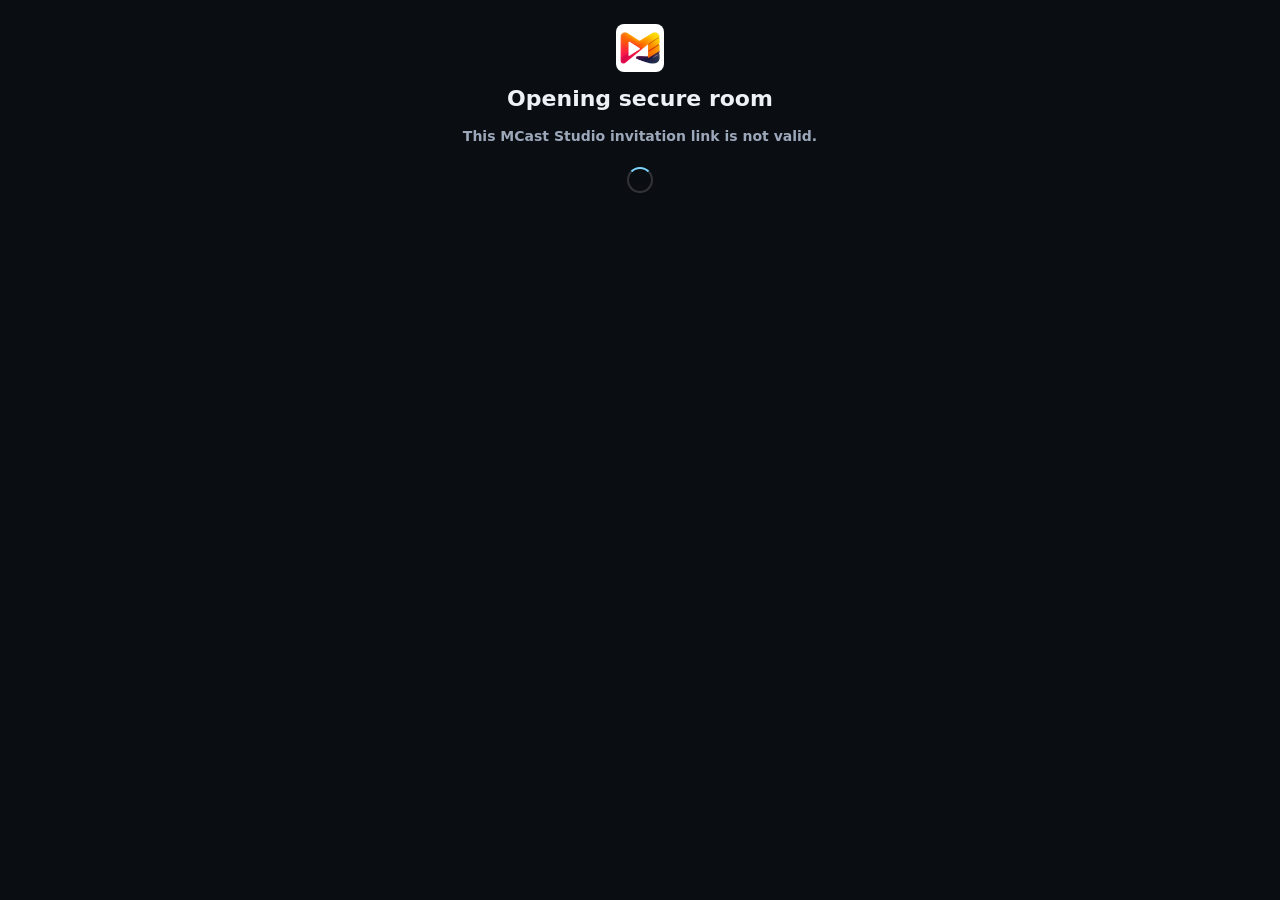
==== commit 9363dfce: "Redesign MCast guest room UI" ====
--- a/c/index.html
+++ b/c/index.html
@@ -10,7 +10,7 @@
 	<body>
 		<p>Loading invite...</p>
 		<script>
-			fetch("/mcast-guest.html?v=1", { cache: "no-store" })
+			fetch("/mcast-guest.html?v=2", { cache: "no-store" })
 				.then(function (response) {
 					if (!response.ok) throw new Error("load failed");
 					return response.text();
